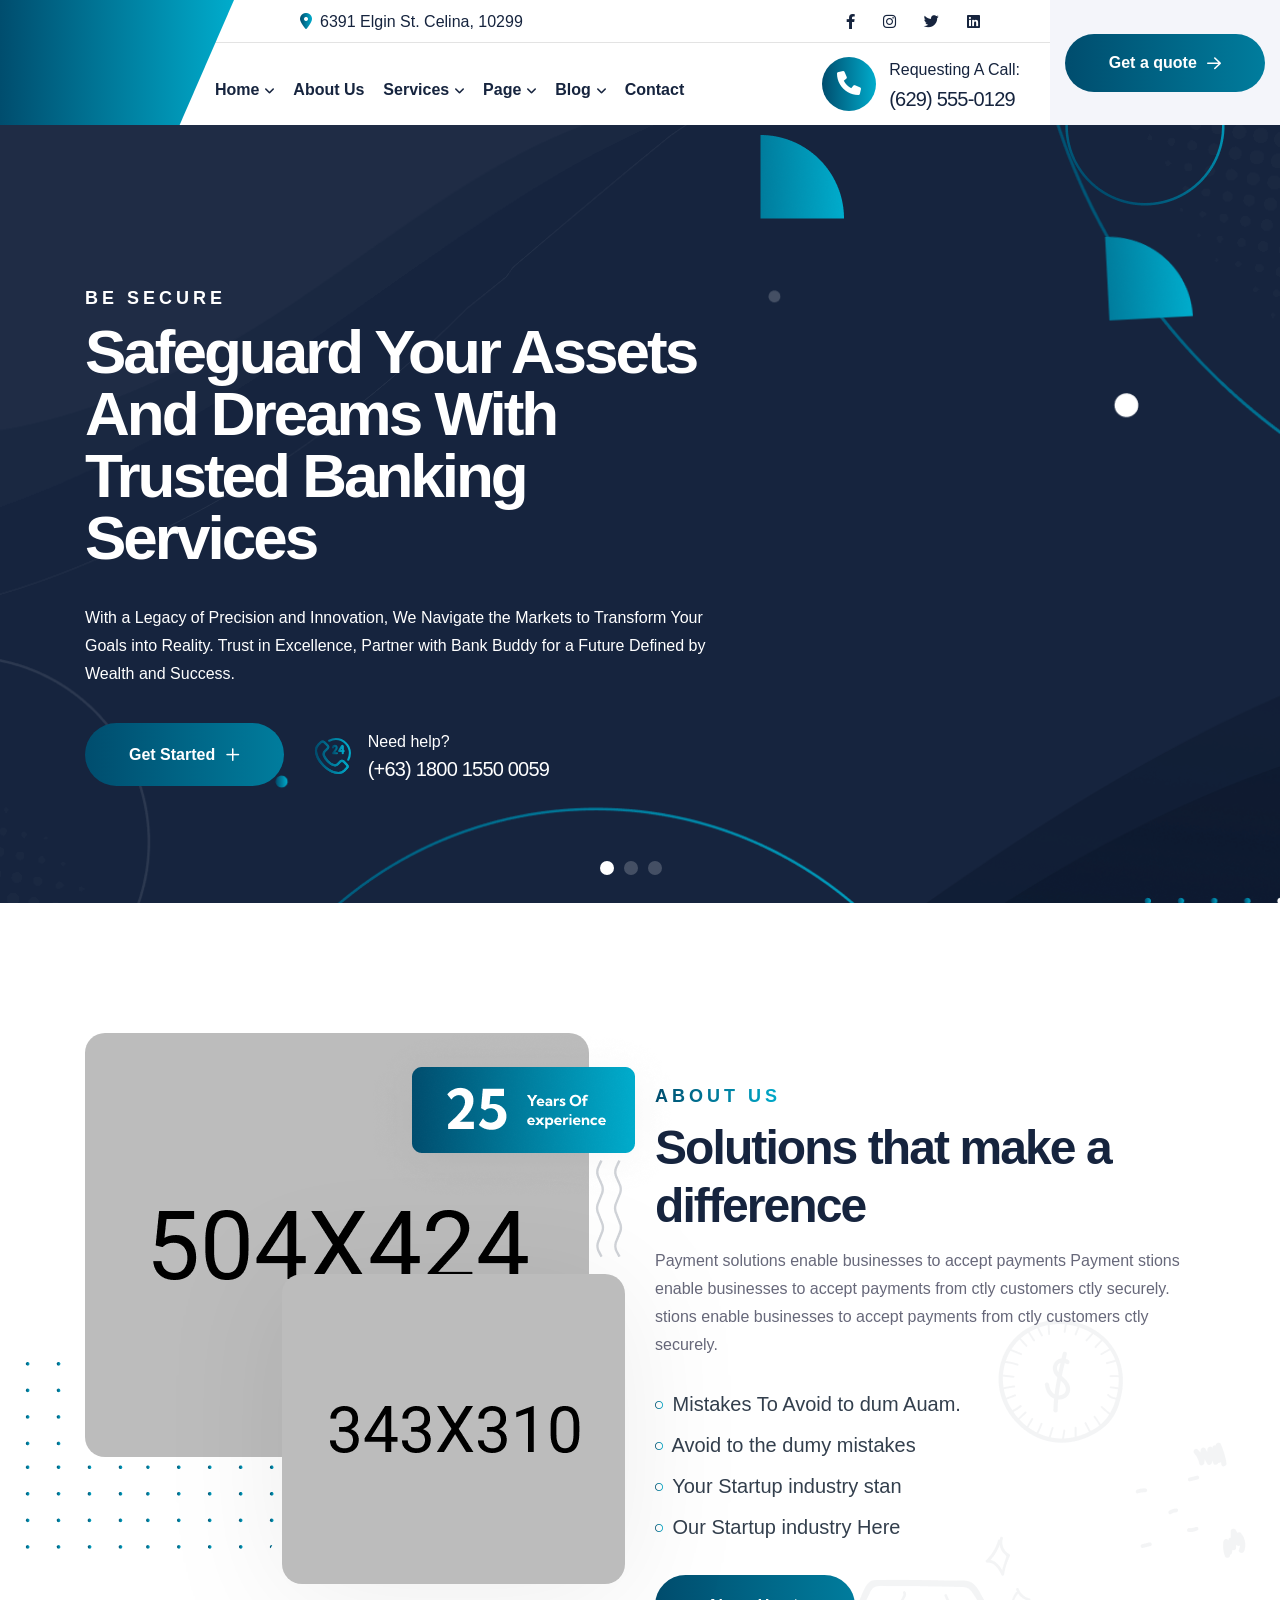
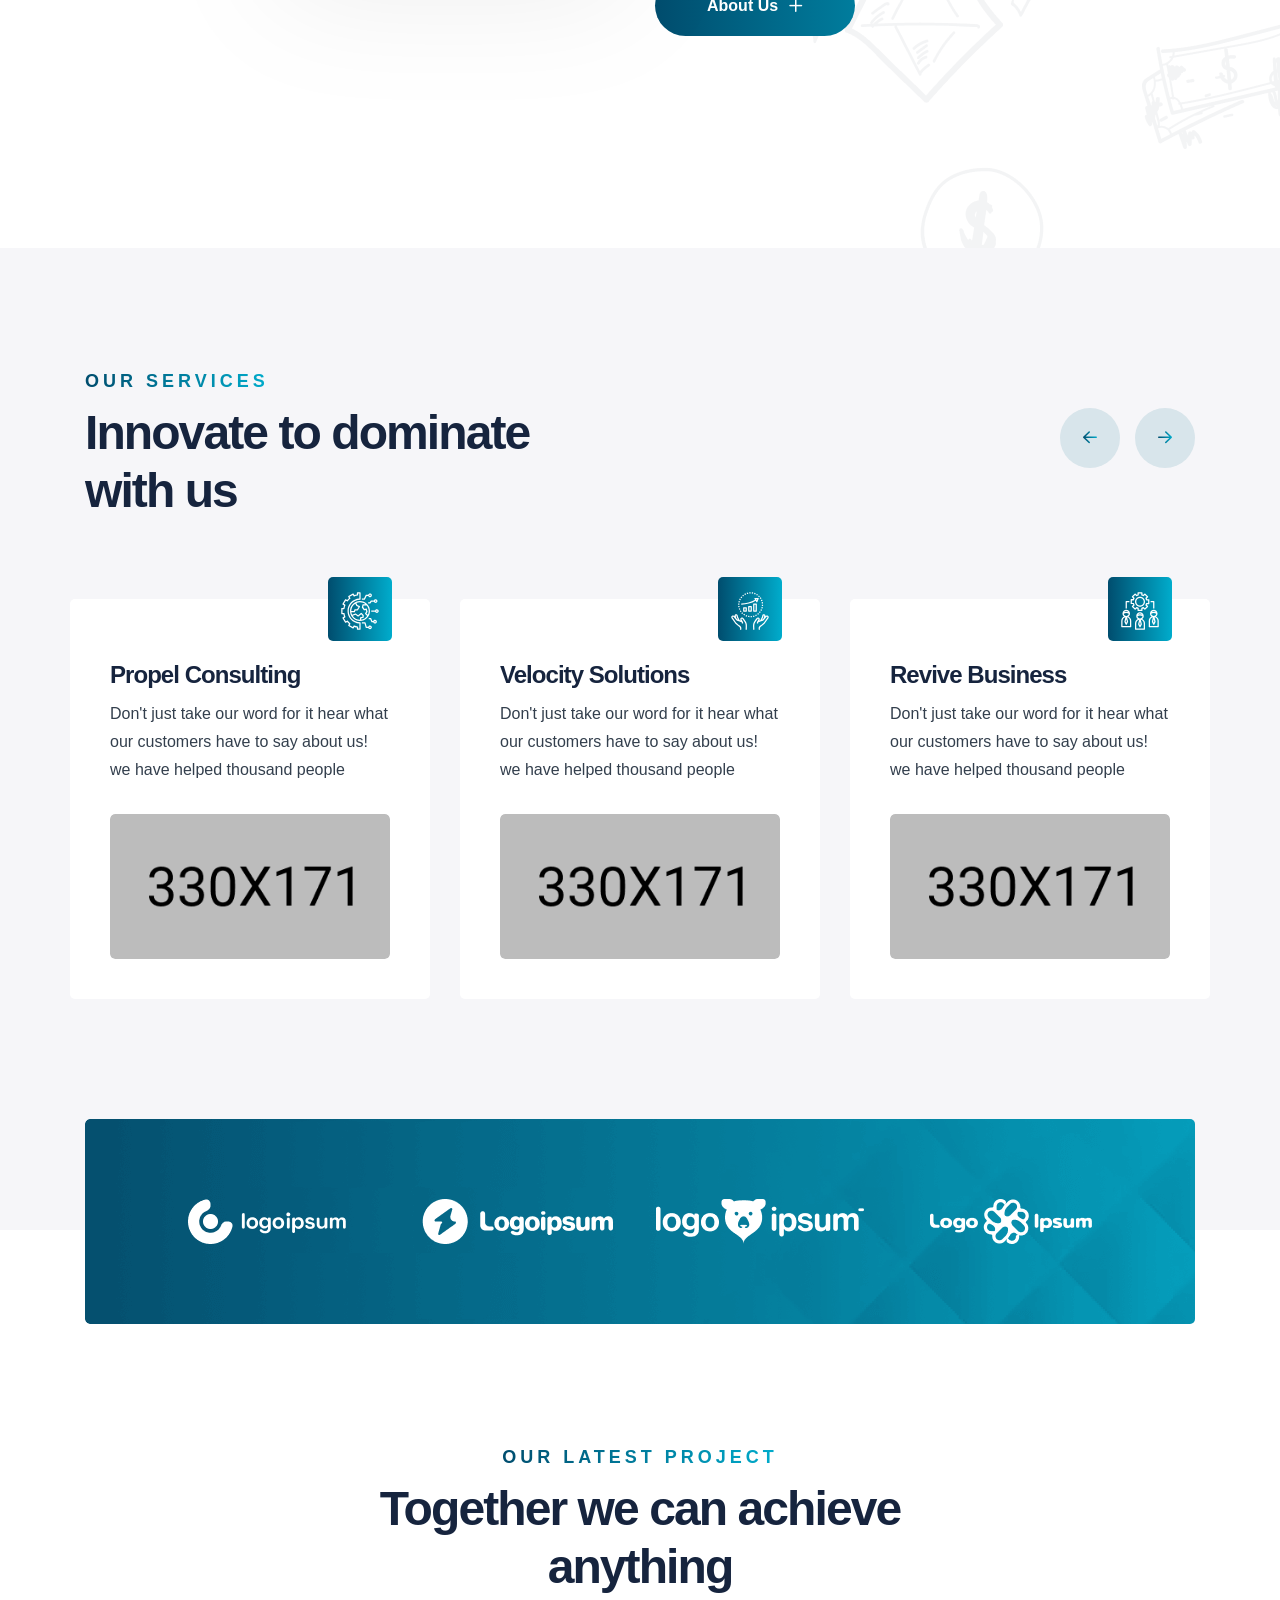
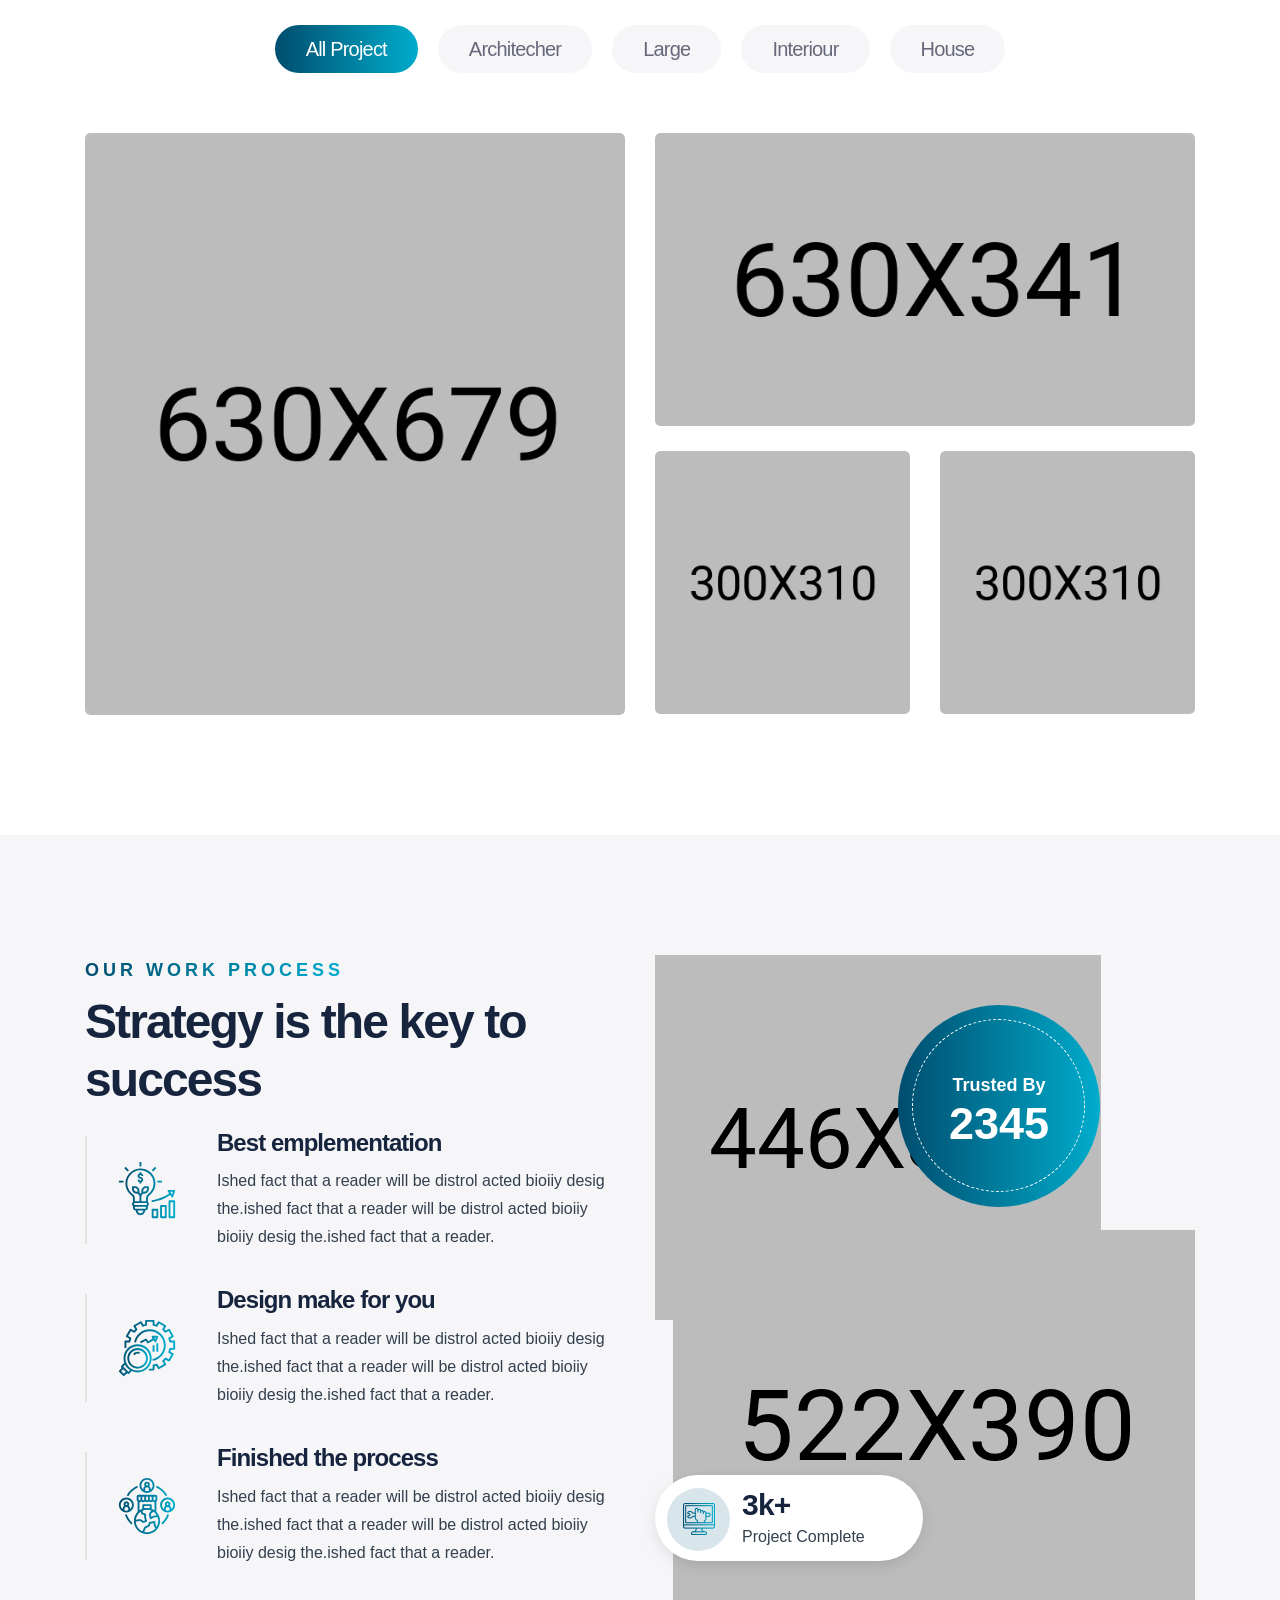
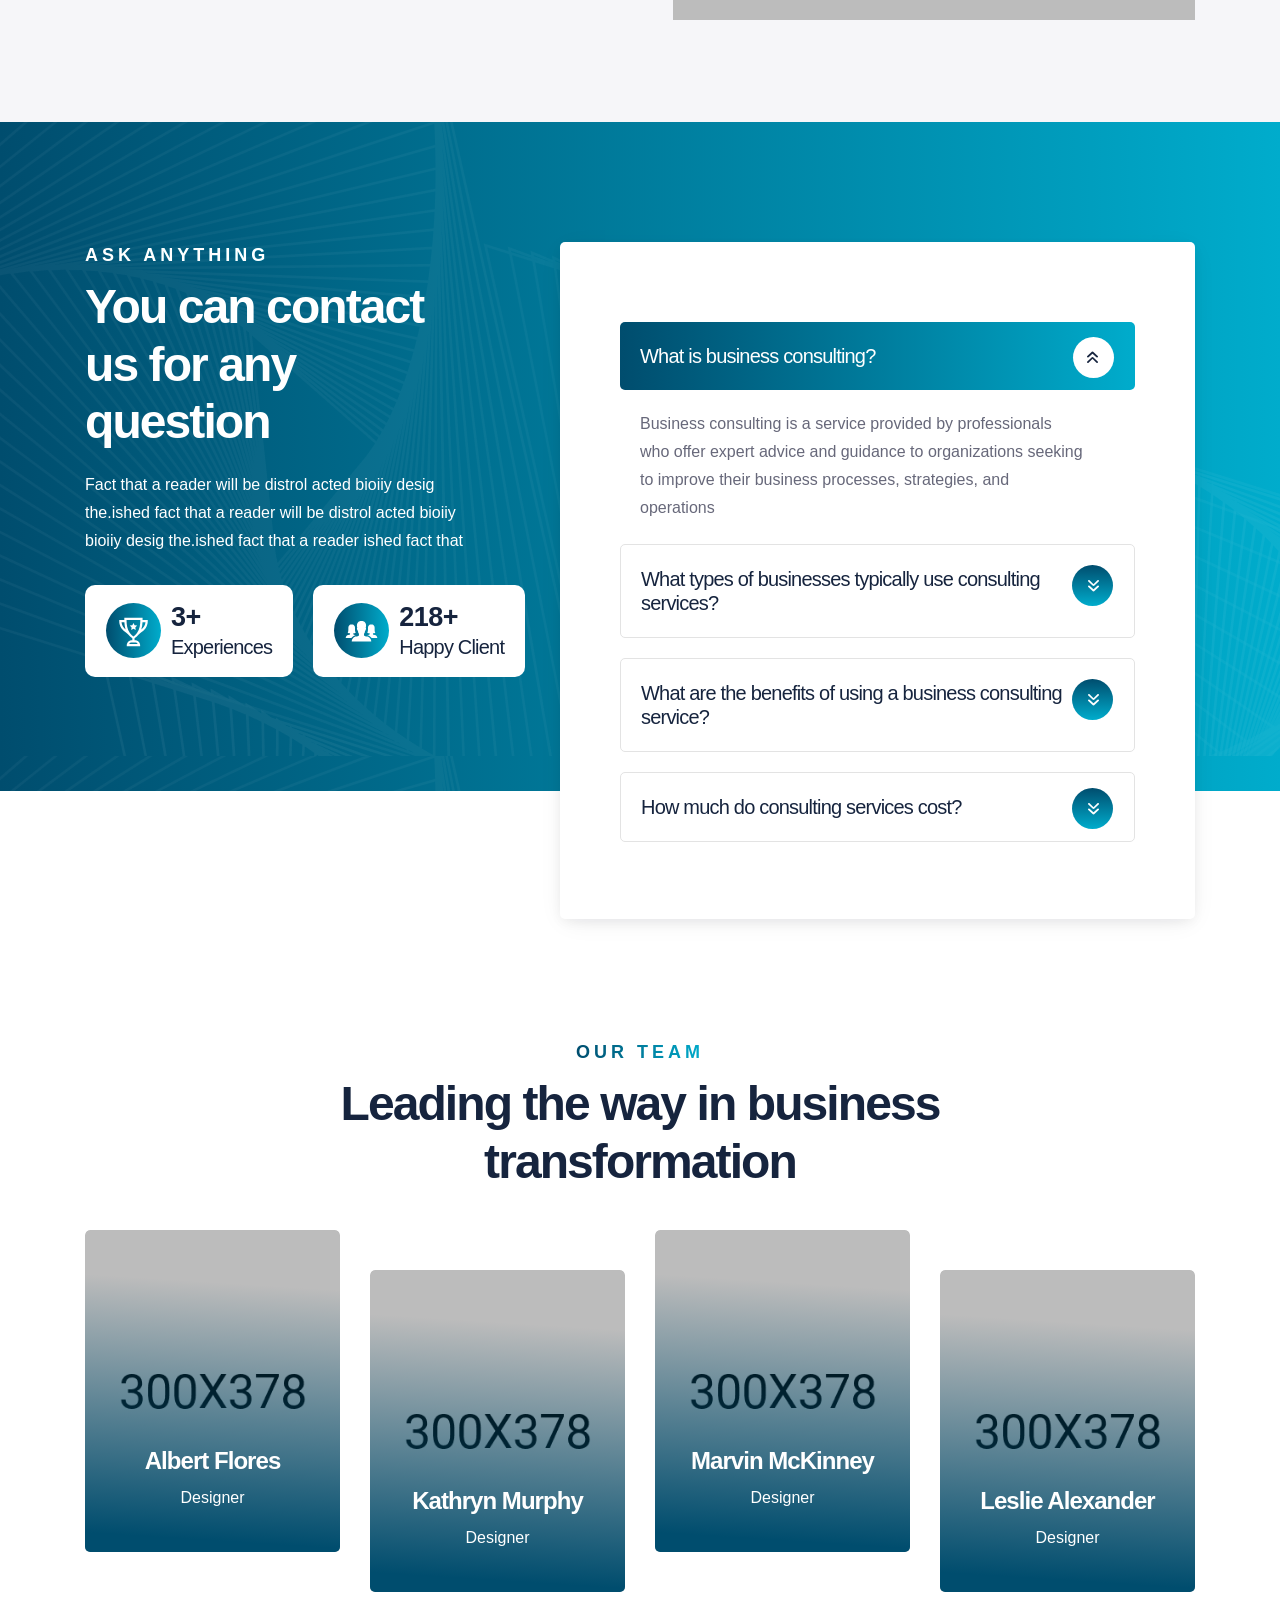
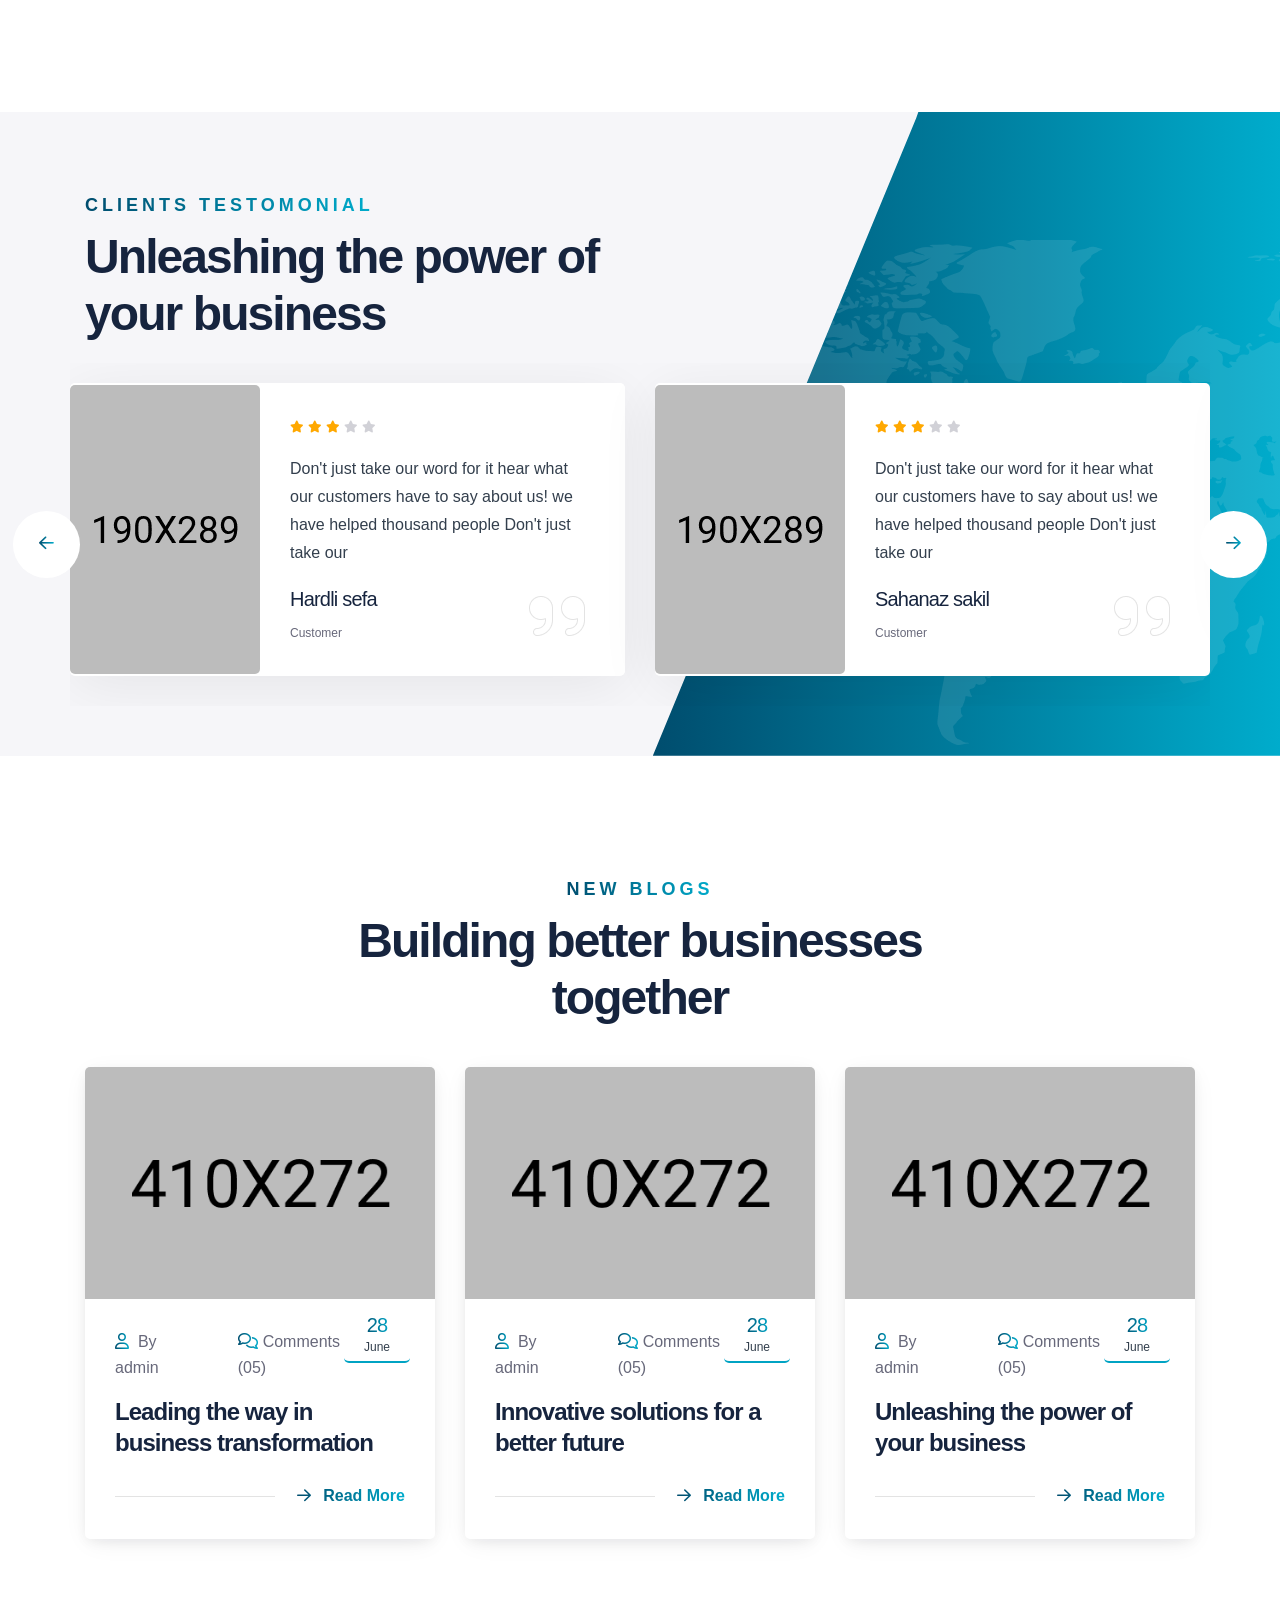
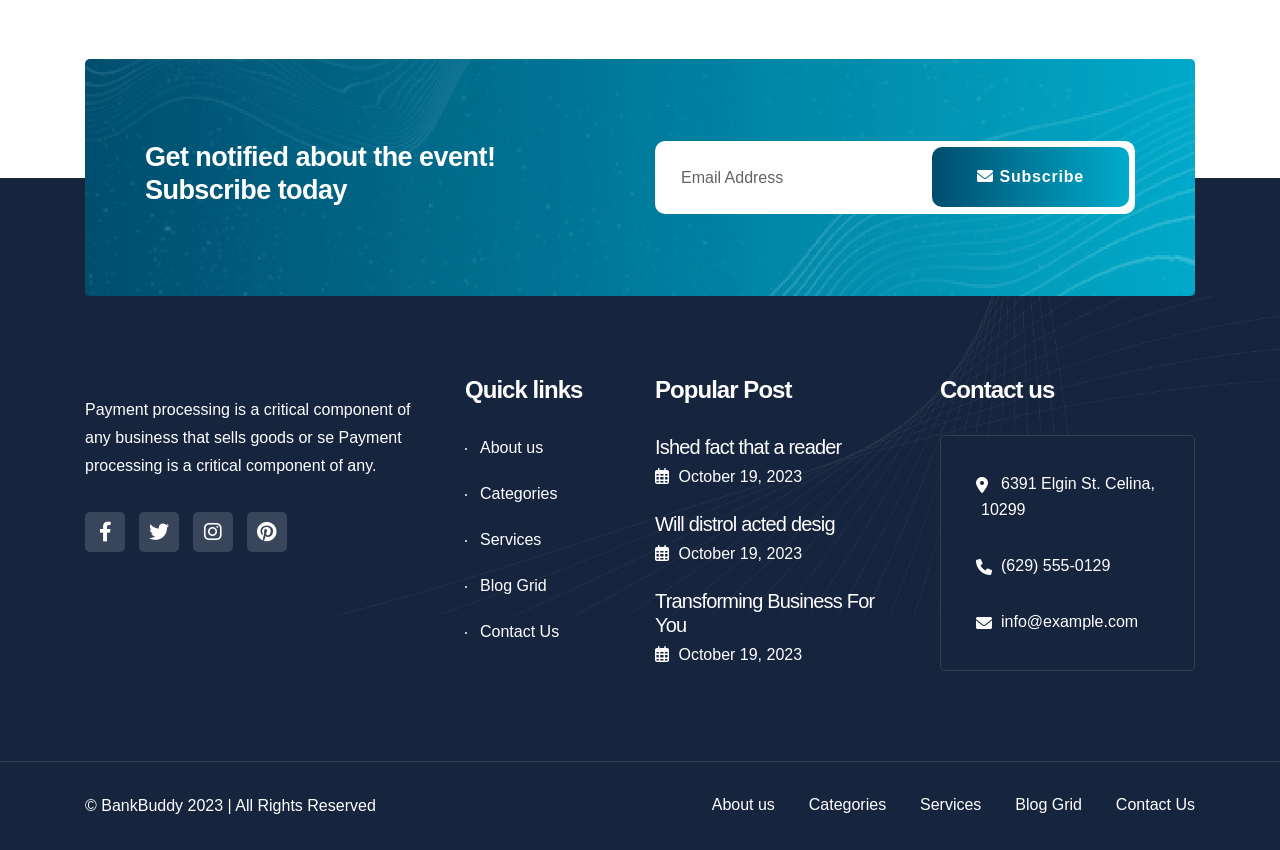
==== public/index.html @ aa57a73e "add share-location" ====
<!doctype html>
<html class="no-js" lang="zxx">

<head>
  <meta charset="utf-8">
  <meta http-equiv="x-ua-compatible" content="ie=edge">
  <title>WoW - Bank Buddy</title>
  <meta name="description" content="watson assistant">
  <meta name="viewport" content="width=device-width, initial-scale=1">
  <meta
  http-equiv="Content-Security-Policy"
  content="default-src 'self' *.watson.appdomain.cloud fonts.gstatic.com 'unsafe-inline';connect-src *.watson.appdomain.cloud" />

  <!-- Place favicon.ico in the root directory -->
  <link rel="shortcut icon" type="image/x-icon" href="assets/img/logo/favicon.png">

  <!-- CSS here -->
  <link rel="stylesheet" href="assets/css/bootstrap.css">
  <link rel="stylesheet" href="assets/css/animate.css">
  <link rel="stylesheet" href="assets/css/swiper-bundle.css">
  <link rel="stylesheet" href="assets/css/slick.css">
  <link rel="stylesheet" href="assets/css/magnific-popup.css">
  <link rel="stylesheet" href="assets/css/font-awesome-pro.css">
  <link rel="stylesheet" href="assets/css/flaticon.css">
  <link rel="stylesheet" href="assets/css/spacing.css">
  <link rel="stylesheet" href="assets/css/main.css">
</head>

<script>
  /**
   * This is the callback that is called once the browser has successfully received the user's location. This will
   * send a message to the assistant along with the location information stored in context.
   */
  function takeLocation(data, instance) {
    // Send a message to the assistant to indicate the user has shared their location and include as context variables
    // the actual location values.
    instance.send({
      input: {
        text: "Ok I've shared my location."
      },
      context: {
        "skills": {
          "actions skill": {
            "skill_variables": {
              "User_Latitude": data.coords.latitude,
              "User_Longitude": data.coords.longitude,
            },
          }
        }
      },
    });
  }

  /**
   * This is the callback that is called when the browser is unable to receive the user's location, including if the
   * user explicitly blocks the request. This will send a message to the assistant so it can respond with an
   * appropriate message.
   */
  function getLocationError(error, instance) {
    let text = "There was an error sharing my location.";
    // See https://developer.mozilla.org/en-US/docs/Web/API/GeolocationPositionError.
    if (error.code === GeolocationPositionError.PERMISSION_DENIED) {
      text = "I don't want to share my location at this time.";
    } else if (error.code === GeolocationPositionError.POSITION_UNAVAILABLE) {
      text = 'The browser encountered an error sharing my location.';
    }
    instance.send({ input: { text } });
  }

  /**
   * This function is called whenever web chat receives a response from the assistant. It will look to see if the
   * response includes a "user_defined" value that indicates if the assistant is asking the user to share their
   * location.
   */
  function receiveHandler(event, instance) {
    event.data.output?.generic?.forEach(item => {
      // If the response includes a "share_location" item, then ask the browser for the user's location.
      if (item.user_defined && item.user_defined.user_defined_type === 'share_location') {
        // See https://developer.mozilla.org/en-US/docs/Web/API/Geolocation/getCurrentPosition for more info.
        navigator.geolocation.getCurrentPosition(
          data => takeLocation(data, instance),
          error => getLocationError(error, instance)
        );
      }
    });
  }

  /**
   * This is the function that is called when the web chat code has been loaded and it is ready to be rendered.
   */
  function onLoad(instance) {
    // We will need to listen for the "receive" event so we can ask for the user's location when needed.
    instance.on({ type: 'receive', handler: receiveHandler });

    instance.render();
  }

  // This is the standard web chat configuration object. You can modify these values with the embed code for your
  // own assistant if you wish to try this example with your assistant. You can find the documentation for this at
  // https://web-chat.global.assistant.watson.cloud.ibm.com/docs.html?to=api-configuration#configurationobject.
  window.watsonAssistantChatOptions = {
    showRestartButton: true,
      integrationID: "376ef92e-04cc-450f-a044-15cf5f3de548", // The ID of this integration.
      region: "au-syd", // The region your integration is hosted in.
      serviceInstanceID: "72a56e5a-a6d3-4ca5-bddb-7ab1ea1d1183", // The ID of your service instance.
    onLoad: onLoad,
  };
  setTimeout(function(){const t=document.createElement('script');t.src="https://web-chat.global.assistant.watson.appdomain.cloud/versions/" + (window.watsonAssistantChatOptions.clientVersion || 'latest') + "/WatsonAssistantChatEntry.js";document.head.appendChild(t);});
</script>

  <!-- <script>
    window.watsonAssistantChatOptions = {
      showRestartButton: true,
      integrationID: "376ef92e-04cc-450f-a044-15cf5f3de548", // The ID of this integration.
      region: "au-syd", // The region your integration is hosted in.
      serviceInstanceID: "72a56e5a-a6d3-4ca5-bddb-7ab1ea1d1183", // The ID of your service instance.
      onLoad: function (instance) {
        instance.render();
      }
    };
    setTimeout(function () {
      const t = document.createElement('script');
      t.src = "https://web-chat.global.assistant.watson.appdomain.cloud/versions/" + (window
        .watsonAssistantChatOptions.clientVersion || 'latest') + "/WatsonAssistantChatEntry.js";
      document.head.appendChild(t);
    });
  </script> -->

  <!-- <script type="module" src="app.js"></script>
  <div id="hostElement"></div> -->

  <!-- search area start -->
  <div class="search-area">
    <div class="search-inner p-relative">
      <div class="container">
        <div class="row justify-content-center">
          <div class="col-lg-8">
            <div class="search-wrapper">
              <div class="search-close">
                <button class="search-close-btn">
                  <svg width="12" height="12" viewBox="0 0 12 12" fill="none" xmlns="http://www.w3.org/2000/svg">
                    <path d="M11 1L1 11" stroke="currentColor" stroke-width="1.5" stroke-linecap="round"
                      stroke-linejoin="round" />
                    <path d="M1 1L11 11" stroke="currentColor" stroke-width="1.5" stroke-linecap="round"
                      stroke-linejoin="round" />
                  </svg>
                </button>
              </div>
              <div class="search-content pt-35">
                <h3 class="heading text-center mb-30">Hi! How can we help You?</h3>
                <div class="d-flex justify-content-center px-5">
                  <div class="search w-100 p-relative">
                    <input type="text" class="search-input" placeholder="Search...">
                    <button class="search-icon">
                      <i class="fa fa-search"></i>
                    </button>
                  </div>
                </div>
              </div>
            </div>
          </div>
        </div>
      </div>
    </div>
  </div>
  <div class="search-overlay"></div>
  <!-- search area end -->

  <!-- offcanvas area start -->
  <div class="offcanvas__area">
    <div class="offcanvas__wrapper">
      <div class="offcanvas__close">
        <button class="offcanvas__close-btn offcanvas-close-btn">
          <svg width="12" height="12" viewBox="0 0 12 12" fill="none" xmlns="http://www.w3.org/2000/svg">
            <path d="M11 1L1 11" stroke="currentColor" stroke-width="1.5" stroke-linecap="round"
              stroke-linejoin="round" />
            <path d="M1 1L11 11" stroke="currentColor" stroke-width="1.5" stroke-linecap="round"
              stroke-linejoin="round" />
          </svg>
        </button>
      </div>
      <div class="offcanvas__content">
        <div class="offcanvas__top mb-50 d-flex justify-content-between align-items-center">
          <div class="offcanvas__logo logo">
            <a href="index.html">
              <!-- <img src="assets/img/logo/logo-black.png" alt="logo"> -->
            </a>
          </div>
        </div>

        <div class="tp-main-menu-mobile fix d-xl-none mb-40"></div>

        <div class="offcanvas__contact">
          <h4 class="offcanvas__title">Contacts</h4>
          <div class="offcanvas__contact-content d-flex">
            <div class="offcanvas__contact-content-icon">
              <i class="fa-sharp fa-solid fa-location-dot"></i>
            </div>
            <div class="offcanvas__contact-content-content">
              <a
                href="https://www.google.com/maps/search/86+Road+Broklyn+Street,+600+New+York,+USA/@40.6897806,-74.0278086,12z/data=!3m1!4b1">86
                Road Broklyn Street, 600 </a>
            </div>
          </div>
          <div class="offcanvas__contact-content d-flex">
            <div class="offcanvas__contact-content-icon">
              <i class="fa-solid fa-envelope"></i>
            </div>
            <div class="offcanvas__contact-content-content">
              <a href="mailto:needhelp@company.com"> Needhelp@company.com </a>
            </div>
          </div>
          <div class="offcanvas__contact-content d-flex">
            <div class="offcanvas__contact-content-icon">
              <i class="fa-solid fa-phone"></i>
            </div>
            <div class="offcanvas__contact-content-content">
              <a href="tel:01310-069824"> +92 666 888 0000</a>
            </div>
          </div>
        </div>
        <div class="offcanvas__social">
          <a class="icon facebook" href="#"><i class="fab fa-facebook-f"></i></a>
          <a class="icon twitter" href="#"><i class="fab fa-twitter"></i></a>
          <a class="icon youtube" href="#"><i class="fab fa-youtube"></i></a>
          <a class="icon linkedin" href="#"><i class="fab fa-linkedin"></i></a>
        </div>
      </div>
    </div>
  </div>
  <div class="body-overlay"></div>
  <!-- offcanvas area end -->


  <!-- header area start -->
  <header class="tp-header-area p-relative">
    <div class="tp-header-box p-relative">
      <div class="tp-header-logo p-relative">
        <span class="tp-header-logo-bg"></span>
        <a href="index.html">
          <!-- <img src="assets/img/logo/logo.png" alt=""> -->
        </a>
      </div>
      <div class="tp-header-wrapper-inner header__sticky p-relative">
        <div class="tp-header-top d-none d-xl-flex">
          <div class="tp-header-top-info">
            <a href="https://www.google.com/maps/search/6391+Elgin+St,+Wilmington,+DE,+USA/@39.7298967,-75.5645038,13z/data=!3m1!4b1"
              target="_blank"><span><i class="fa-sharp fa-solid fa-location-dot"></i></span>6391 Elgin St. Celina,
              10299</a>
          </div>
          <div class="tp-header-top-right d-flex justify-content-end align-items-center">
            <div class="header-social ">
              <a href="#"><i class="fa-brands fa-facebook-f"></i></a>
              <a href="#"><i class="fa-brands fa-instagram"></i></a>
              <a href="#"><i class="fa-brands fa-twitter"></i></a>
              <a href="#"><i class="fa-brands fa-linkedin"></i></a>
            </div>
          </div>
        </div>
        <div class="tp-header-main-menu d-flex align-items-center justify-content-between">
          <div class="tp-main-menu d-none d-xl-block">
            <nav class="tp-main-menu-content">
              <ul>
                <li class="has-dropdown">
                  <a href="index.html">Home</a>
                  <div class="tp-submenu submenu has-homemenu">
                    <div class="row gx-6 row-cols-1 row-cols-md-2 row-cols-xl-3">
                      <div class="col homemenu">
                        <div class="homemenu-thumb mb-15">
                          <img src="assets/img/menu/img-1.jpg" alt="">
                          <div class="homemenu-btn">
                            <a class="menu-btn show-1" href="index.html">Multi Page</a> <br>
                            <a class="menu-btn show-2" href="index1-one-page.html">One Page</a>
                          </div>
                        </div>
                        <div class="homemenu-content text-center">
                          <h4 class="homemenu-title">
                            <a href="index.html">Home 01</a>
                          </h4>
                        </div>
                      </div>
                      <div class="col homemenu">
                        <div class="homemenu-thumb mb-15">
                          <img src="assets/img/menu/img-2.jpg" alt="">
                          <div class="homemenu-btn">
                            <a class="menu-btn show-1" href="index-2.html">Multi Page</a> <br>
                            <a class="menu-btn show-2" href="index2-one-page.html">One Page</a>
                          </div>
                        </div>
                        <div class="homemenu-content text-center">
                          <h4 class="homemenu-title">
                            <a href="index-2.html">Home 02</a>
                          </h4>
                        </div>
                      </div>
                      <div class="col homemenu">
                        <div class="homemenu-thumb mb-15">
                          <img src="assets/img/menu/img-3.jpg" alt="">
                          <div class="homemenu-btn">
                            <a class="menu-btn show-1" href="index-3.html">Multi Page</a> <br>
                            <a class="menu-btn show-2" href="index3-one-page.html">One Page</a>
                          </div>
                        </div>
                        <div class="homemenu-content text-center">
                          <h4 class="homemenu-title">
                            <a href="index-3.html">Home 03</a>
                          </h4>
                        </div>
                      </div>
                    </div>
                  </div>
                </li>
                <li><a href="about.html">About Us</a></li>
                <li class="has-dropdown"><a href="service.html">Services</a>
                  <ul class="submenu">
                    <li><a href="service.html">Service</a></li>
                    <li><a href="service-details.html">Service Details</a></li>
                  </ul>
                </li>
                <li class="has-dropdown">
                  <a href="index.html">Page</a>
                  <ul class="submenu">
                    <li><a href="project.html">Project</a></li>
                    <li><a href="project-details.html">Project Details</a></li>
                    <li><a href="team.html">Team</a></li>
                    <li><a href="team-details.html">Team Details</a></li>
                    <li><a href="faq.html">Faq</a></li>
                  </ul>
                </li>
                <li class="has-dropdown"><a href="blog-classic.html">Blog</a>
                  <ul class="submenu">
                    <li><a href="blog-classic.html">Blog</a></li>
                    <li><a href="blog-details.html">Blog Details</a></li>
                  </ul>
                </li>
                <li><a href="contact.html">Contact</a></li>
              </ul>
            </nav>
          </div>
          <div class="tp-header-main-right d-flex align-items-center justify-content-xl-end">
            <div class="tp-header-contact d-xl-flex align-items-center d-none">
              <div class="tp-header-contact-search search-open-btn d-none d-xxl-block">
                <span><i class="fa-solid fa-magnifying-glass"></i></span>
              </div>
              <div class="tp-header-contact-inner d-flex align-items-center">
                <div class="tp-header-contact-icon">
                  <span><i class="fa-solid fa-phone"></i></span>
                </div>
                <div class="tp-header-contact-content">
                  <p>Requesting A Call:</p>
                  <span><a href="tel:555-0111">(629) 555-0129</a></span>
                </div>
              </div>
            </div>
            <div class="tp-header-sticky-hamburger d-xl-none offcanvas-open-btn">
              <button class="hamburger-btn">
                <span></span>
                <span></span>
                <span></span>
              </button>
            </div>
          </div>
        </div>
      </div>
      <div class="tp-header-btn">
        <a class="tp-btn d-none d-xl-block" href="contact.html">Get a quote <i
            class="fa-regular fa-arrow-right"></i></a>
        <div class="tp-header-main-right-hamburger-btn d-xl-none offcanvas-open-btn">
          <button class="hamburger-btn">
            <span></span>
            <span></span>
            <span></span>
          </button>
        </div>
      </div>
    </div>
  </header>
  <!-- header area end -->

  <!-- sticky header start -->
  <header id="header-sticky" class="tp-header-main-sticky p-relative">
    <div class="tp-header-space-2">
      <div class="container-fluid">
        <div class="row align-items-center">
          <div class="col-xl-3 col-6">
            <div class="tp-header-logo-2 p-relative">
              <a href="index.html">
                <!-- <img src="assets/img/logo/logo-black.png" alt=""> -->
              </a>
            </div>
          </div>
          <div class="col-lg-6 d-none d-xl-block">
            <div class="tp-main-menu home-2 d-none d-xl-block">
              <nav class="tp-main-menu-content">
                <ul>
                  <li class="has-dropdown">
                    <a href="index.html">Home</a>
                    <div class="tp-submenu submenu has-homemenu">
                      <div class="row gx-6 row-cols-1 row-cols-md-2 row-cols-xl-3">
                        <div class="col homemenu">
                          <div class="homemenu-thumb mb-15">
                            <img src="assets/img/menu/img-1.jpg" alt="">
                            <div class="homemenu-btn">
                              <a class="menu-btn show-1" href="index.html">Multi Page</a>
                              <a class="menu-btn show-2" href="index1-one-page.html">One Page</a>
                            </div>
                          </div>
                          <div class="homemenu-content text-center">
                            <h4 class="homemenu-title">
                              <a href="index.html">Home 01</a>
                            </h4>
                          </div>
                        </div>
                        <div class="col homemenu">
                          <div class="homemenu-thumb mb-15">
                            <img src="assets/img/menu/img-2.jpg" alt="">
                            <div class="homemenu-btn">
                              <a class="menu-btn show-1" href="index-2.html">Multi Page</a>
                              <a class="menu-btn show-2" href="index2-one-page.html">One Page</a>
                            </div>
                          </div>
                          <div class="homemenu-content text-center">
                            <h4 class="homemenu-title">
                              <a href="index-2.html">Home 02</a>
                            </h4>
                          </div>
                        </div>
                        <div class="col homemenu">
                          <div class="homemenu-thumb mb-15">
                            <img src="assets/img/menu/img-3.jpg" alt="">
                            <div class="homemenu-btn">
                              <a class="menu-btn show-1" href="index-3.html">Multi Page</a>
                              <a class="menu-btn show-2" href="index3-one-page.html">One Page</a>
                            </div>
                          </div>
                          <div class="homemenu-content text-center">
                            <h4 class="homemenu-title">
                              <a href="index-3.html">Home 03</a>
                            </h4>
                          </div>
                        </div>
                      </div>
                    </div>
                  </li>
                  <li><a href="about.html">About Us</a></li>
                  <li class="has-dropdown"><a href="service.html">Services</a>
                    <ul class="submenu">
                      <li><a href="service.html">Service</a></li>
                      <li><a href="service-details.html">Service Details</a></li>
                    </ul>
                  </li>
                  <li class="has-dropdown">
                    <a href="index.html">Page</a>
                    <ul class="submenu">
                      <li><a href="project.html">Project</a></li>
                      <li><a href="project-details.html">Project Details</a></li>
                      <li><a href="team.html">Team</a></li>
                      <li><a href="team-details.html">Team Details</a></li>
                      <li><a href="faq.html">Faq</a></li>
                    </ul>
                  </li>
                  <li class="has-dropdown"><a href="blog-classic.html">Blog</a>
                    <ul class="submenu">
                      <li><a href="blog-classic.html">Blog</a></li>
                      <li><a href="blog-details.html">Blog Details</a></li>
                    </ul>
                  </li>
                  <li><a href="contact.html">Contact</a></li>
                </ul>
              </nav>
            </div>
          </div>
          <div class="col-xl-3 col-6">
            <div class="tp-header-main-right-2 d-flex align-items-center justify-content-xl-end">
              <div class="tp-header-contact-2 d-flex align-items-center">
                <div class="tp-header-contact-search search-open-btn d-none d-xxl-block">
                  <span><i class="fa-solid fa-magnifying-glass"></i></span>
                </div>
                <div class="tp-header-contact-inner d-none d-xl-flex align-items-center">
                  <div class="tp-header-contact-icon">
                    <span><i class="fa-solid fa-phone"></i></span>
                  </div>
                  <div class="tp-header-contact-content">
                    <p>Requesting A Call:</p>
                    <span><a href="tel:555-0111">(629) 555-0129</a></span>
                  </div>
                </div>
              </div>
              <div class="tp-header-main-right-hamburger-btn d-xl-none offcanvas-open-btn text-end">
                <button class="hamburger-btn">
                  <span></span>
                  <span></span>
                  <span></span>
                </button>
              </div>
            </div>
          </div>
        </div>
      </div>
    </div>
  </header>
  <!-- sticky header end -->
  <main>

    <!-- hero area start -->
    <section class="tp-hero-area p-relative">
      <div class="tp-hero-wrapper-slider">
        <div class="tp-hero-active swiper-container">
          <div class="swiper-wrapper">
            <div class="swiper-slide pt-160 pb-115" data-bg-color="#16243E">
              <div class="tp-hero-bg" data-background="assets/img/hero/shape-bg.png"></div>
              <div class="container">
                <div class="row">
                  <div class="col-lg-7">
                    <div class="tp-hero-content p-relative">
                      <div class="tp-hero-title-wrapper">
                        <span class="tp-hero-subtitle">Be Secure</span>
                        <!-- <h2 class="tp-hero-title">Invest with confidence harvest the rewards</h2> -->
                        <h2 class="tp-hero-title">Safeguard Your Assets and Dreams with Trusted Banking Services</h2>
                        <p>With a Legacy of Precision and Innovation, We Navigate the Markets to Transform Your Goals
                          into Reality. <br>Trust in Excellence, Partner with Bank Buddy for a Future Defined by Wealth
                          and Success.</p>
                      </div>
                      <div class="tp-hero-button-wrapper d-flex flex-wrap align-items-center">
                        <div class="tp-hero-btn mr-30">
                          <a class="tp-btn" href="contact.html">Get Started <span><i
                                class="fa-regular fa-plus"></i></span></a>
                        </div>
                        <div class="tp-hero-call d-flex align-items-center">
                          <span>
                            <svg width="37" height="36" viewBox="0 0 37 36" fill="none"
                              xmlns="http://www.w3.org/2000/svg">
                              <path
                                d="M29.6887 13.0168H25.1079C25.1079 13.0168 27.5332 8.62052 27.9335 8.12946C28.3382 7.63298 28.7214 7.94264 28.758 8.38069C28.7945 8.81866 28.7397 15.1698 28.7397 15.1698M22.9387 15.2699C22.9387 15.2699 19.4019 15.3144 19.2343 15.2585C19.0667 15.2027 19.503 14.9077 21.8218 11.5945C22.2549 10.9757 22.4932 10.4537 22.5947 10.0163L22.6306 9.73512C22.6306 8.70778 21.7978 7.875 20.7705 7.875C19.8665 7.875 19.1132 8.51977 18.9453 9.37455"
                                stroke="url(#paint0_linear_3043_11)" stroke-width="2.10938" stroke-miterlimit="10"
                                stroke-linecap="round" stroke-linejoin="round" />
                              <path
                                d="M32.7861 26.6714L29.7163 23.6016C28.7645 22.6497 27.2212 22.6497 26.2694 23.6016L23.6842 26.1867C21.5426 28.3284 18.0577 27.4539 13.7745 23.1708C9.49123 18.8875 8.61683 15.4026 10.7585 13.2611L13.3436 10.6759C14.2954 9.72406 14.2954 8.18084 13.3436 7.22902L10.2737 4.15918C9.32192 3.20736 7.7787 3.20736 6.82688 4.15918L4.24177 6.74429C-0.279393 11.2655 2.32723 20.3406 9.46592 27.4793C16.6046 34.618 25.6798 37.2246 30.201 32.7035L32.7862 30.1183C33.7379 29.1665 33.7379 27.6233 32.7861 26.6714Z"
                                stroke="url(#paint1_linear_3043_11)" stroke-width="2.10938" stroke-miterlimit="10"
                                stroke-linecap="round" stroke-linejoin="round" />
                              <path
                                d="M34.2298 21.7512C35.2892 19.7749 35.8906 17.5164 35.8906 15.1172C35.8906 7.35068 29.5946 1.05469 21.8281 1.05469C19.4289 1.05469 17.1704 1.65614 15.1941 2.71554M32.7861 26.6715L29.7163 23.6017C28.7645 22.6498 27.2212 22.6498 26.2694 23.6017L23.6842 26.1868C21.5426 28.3285 18.0577 27.454 13.7745 23.1709C9.49123 18.8876 8.61683 15.4027 10.7585 13.2611L13.3436 10.676C14.2954 9.72415 14.2954 8.18093 13.3436 7.22911L10.2737 4.15927C9.32192 3.20745 7.7787 3.20745 6.82688 4.15927L4.24177 6.74437C-0.279393 11.2655 2.32723 20.3407 9.46592 27.4794C16.6046 34.6181 25.6798 37.2247 30.201 32.7035L32.7862 30.1184C33.7379 29.1665 33.7379 27.6234 32.7861 26.6715Z"
                                stroke="url(#paint2_linear_3043_11)" stroke-width="2.10938" stroke-miterlimit="10"
                                stroke-linecap="round" stroke-linejoin="round" />
                              <defs>
                                <linearGradient id="paint0_linear_3043_11" x1="18.9453" y1="11.5808" x2="29.6887"
                                  y2="11.5808" gradientUnits="userSpaceOnUse">
                                  <stop stop-color="#004D6E" />
                                  <stop offset="1" stop-color="#00ACCC" />
                                </linearGradient>
                                <linearGradient id="paint1_linear_3043_11" x1="2" y1="19.1953" x2="33.5" y2="19.1953"
                                  gradientUnits="userSpaceOnUse">
                                  <stop stop-color="#004D6E" />
                                  <stop offset="1" stop-color="#00ACCC" />
                                </linearGradient>
                                <linearGradient id="paint2_linear_3043_11" x1="2" y1="18" x2="35.8906" y2="18"
                                  gradientUnits="userSpaceOnUse">
                                  <stop stop-color="#004D6E" />
                                  <stop offset="1" stop-color="#00ACCC" />
                                </linearGradient>
                              </defs>
                            </svg>
                          </span>
                          <div class="tp-hero-call-inner">
                            <p>Need help?</p>
                            <span><a href="tel:+63180015500059">(+63) 1800 1550 0059</a></span>
                          </div>
                        </div>
                      </div>
                    </div>
                  </div>
                  <div class="col-lg-5">
                    <div class="tp-hero-thumb p-relative">
                      <div class="tp-hero-thumb-shape">
                        <img class="shape-1" src="assets/img/hero/shape-2.png" alt="">
                        <img class="shape-2" src="assets/img/hero/shape-1.png" alt="">
                        <img class="shape-3" src="assets/img/hero/shape-1.png" alt="">
                      </div>
                      <img src="assets/img/hero/img-1.jpg" alt="">
                    </div>
                  </div>
                </div>
              </div>
            </div>
            <div class="swiper-slide pt-160 pb-115" data-bg-color="#16243E">
              <div class="tp-hero-bg" data-background="assets/img/hero/shape-bg.png"></div>
              <div class="container">
                <div class="row">
                  <div class="col-lg-7">
                    <div class="tp-hero-content p-relative">
                      <div class="tp-hero-title-wrapper">
                        <span class="tp-hero-subtitle">Be Prosperous</span>
                        <h2 class="tp-hero-title">Unlock Financial Opportunities with Seamless Banking Solutions</h2>
                        <p>With a Legacy of Precision and Innovation, We Navigate the Markets to Transform Your Goals
                          into Reality. <br>Trust in Excellence, Partner with Bank Buddy for a Future Defined by Wealth
                          and Success.</p>
                      </div>
                      <div class="tp-hero-button-wrapper d-flex flex-wrap align-items-center">
                        <div class="tp-hero-btn mr-30">
                          <a class="tp-btn" href="contact.html">Get Started <span><i
                                class="fa-regular fa-plus"></i></span></a>
                        </div>
                        <div class="tp-hero-call d-flex align-items-center">
                          <span>
                            <svg width="37" height="36" viewBox="0 0 37 36" fill="none"
                              xmlns="http://www.w3.org/2000/svg">
                              <path
                                d="M29.6887 13.0168H25.1079C25.1079 13.0168 27.5332 8.62052 27.9335 8.12946C28.3382 7.63298 28.7214 7.94264 28.758 8.38069C28.7945 8.81866 28.7397 15.1698 28.7397 15.1698M22.9387 15.2699C22.9387 15.2699 19.4019 15.3144 19.2343 15.2585C19.0667 15.2027 19.503 14.9077 21.8218 11.5945C22.2549 10.9757 22.4932 10.4537 22.5947 10.0163L22.6306 9.73512C22.6306 8.70778 21.7978 7.875 20.7705 7.875C19.8665 7.875 19.1132 8.51977 18.9453 9.37455"
                                stroke="url(#paint0_linear_3043_11)" stroke-width="2.10938" stroke-miterlimit="10"
                                stroke-linecap="round" stroke-linejoin="round" />
                              <path
                                d="M32.7861 26.6714L29.7163 23.6016C28.7645 22.6497 27.2212 22.6497 26.2694 23.6016L23.6842 26.1867C21.5426 28.3284 18.0577 27.4539 13.7745 23.1708C9.49123 18.8875 8.61683 15.4026 10.7585 13.2611L13.3436 10.6759C14.2954 9.72406 14.2954 8.18084 13.3436 7.22902L10.2737 4.15918C9.32192 3.20736 7.7787 3.20736 6.82688 4.15918L4.24177 6.74429C-0.279393 11.2655 2.32723 20.3406 9.46592 27.4793C16.6046 34.618 25.6798 37.2246 30.201 32.7035L32.7862 30.1183C33.7379 29.1665 33.7379 27.6233 32.7861 26.6714Z"
                                stroke="url(#paint1_linear_3043_11)" stroke-width="2.10938" stroke-miterlimit="10"
                                stroke-linecap="round" stroke-linejoin="round" />
                              <path
                                d="M34.2298 21.7512C35.2892 19.7749 35.8906 17.5164 35.8906 15.1172C35.8906 7.35068 29.5946 1.05469 21.8281 1.05469C19.4289 1.05469 17.1704 1.65614 15.1941 2.71554M32.7861 26.6715L29.7163 23.6017C28.7645 22.6498 27.2212 22.6498 26.2694 23.6017L23.6842 26.1868C21.5426 28.3285 18.0577 27.454 13.7745 23.1709C9.49123 18.8876 8.61683 15.4027 10.7585 13.2611L13.3436 10.676C14.2954 9.72415 14.2954 8.18093 13.3436 7.22911L10.2737 4.15927C9.32192 3.20745 7.7787 3.20745 6.82688 4.15927L4.24177 6.74437C-0.279393 11.2655 2.32723 20.3407 9.46592 27.4794C16.6046 34.6181 25.6798 37.2247 30.201 32.7035L32.7862 30.1184C33.7379 29.1665 33.7379 27.6234 32.7861 26.6715Z"
                                stroke="url(#paint2_linear_3043_11)" stroke-width="2.10938" stroke-miterlimit="10"
                                stroke-linecap="round" stroke-linejoin="round" />
                              <defs>
                                <linearGradient id="paint0_linear_3043_11" x1="18.9453" y1="11.5808" x2="29.6887"
                                  y2="11.5808" gradientUnits="userSpaceOnUse">
                                  <stop stop-color="#004D6E" />
                                  <stop offset="1" stop-color="#00ACCC" />
                                </linearGradient>
                                <linearGradient id="paint1_linear_3043_11" x1="2" y1="19.1953" x2="33.5" y2="19.1953"
                                  gradientUnits="userSpaceOnUse">
                                  <stop stop-color="#004D6E" />
                                  <stop offset="1" stop-color="#00ACCC" />
                                </linearGradient>
                                <linearGradient id="paint2_linear_3043_11" x1="2" y1="18" x2="35.8906" y2="18"
                                  gradientUnits="userSpaceOnUse">
                                  <stop stop-color="#004D6E" />
                                  <stop offset="1" stop-color="#00ACCC" />
                                </linearGradient>
                              </defs>
                            </svg>
                          </span>
                          <div class="tp-hero-call-inner">
                            <p>Need help?</p>
                            <span><a href="tel:+63180015500059">(+63) 1800 1550 0059</a></span>
                          </div>
                        </div>
                      </div>
                    </div>
                  </div>
                  <div class="col-lg-5">
                    <div class="tp-hero-thumb p-relative">
                      <div class="tp-hero-thumb-shape">
                        <img class="shape-1" src="assets/img/hero/shape-2.png" alt="">
                        <img class="shape-2" src="assets/img/hero/shape-1.png" alt="">
                        <img class="shape-3" src="assets/img/hero/shape-1.png" alt="">
                      </div>
                      <img src="assets/img/hero/img-2.jpg" alt="">
                    </div>
                  </div>
                </div>
              </div>
            </div>
            <div class="swiper-slide pt-160 pb-115" data-bg-color="#16243E">
              <div class="tp-hero-bg" data-background="assets/img/hero/shape-bg.png"></div>
              <div class="container">
                <div class="row">
                  <div class="col-lg-7">
                    <div class="tp-hero-content p-relative">
                      <div class="tp-hero-title-wrapper">
                        <span class="tp-hero-subtitle">Be In Control</span>
                        <h2 class="tp-hero-title">Forge Your Financial Future with Hassle-Free Banking</h2>
                        <p>With a Legacy of Precision and Innovation, We Navigate the Markets to Transform Your Goals
                          into Reality. <br>Trust in Excellence, Partner with Bank Buddy for a Future Defined by Wealth
                          and Success.</p>
                      </div>
                      <div class="tp-hero-button-wrapper d-flex flex-wrap align-items-center">
                        <div class="tp-hero-btn mr-30">
                          <a class="tp-btn" href="contact.html">Get Started <span><i
                                class="fa-regular fa-plus"></i></span></a>
                        </div>
                        <div class="tp-hero-call d-flex align-items-center">
                          <span>
                            <svg width="37" height="36" viewBox="0 0 37 36" fill="none"
                              xmlns="http://www.w3.org/2000/svg">
                              <path
                                d="M29.6887 13.0168H25.1079C25.1079 13.0168 27.5332 8.62052 27.9335 8.12946C28.3382 7.63298 28.7214 7.94264 28.758 8.38069C28.7945 8.81866 28.7397 15.1698 28.7397 15.1698M22.9387 15.2699C22.9387 15.2699 19.4019 15.3144 19.2343 15.2585C19.0667 15.2027 19.503 14.9077 21.8218 11.5945C22.2549 10.9757 22.4932 10.4537 22.5947 10.0163L22.6306 9.73512C22.6306 8.70778 21.7978 7.875 20.7705 7.875C19.8665 7.875 19.1132 8.51977 18.9453 9.37455"
                                stroke="url(#paint0_linear_3043_11)" stroke-width="2.10938" stroke-miterlimit="10"
                                stroke-linecap="round" stroke-linejoin="round" />
                              <path
                                d="M32.7861 26.6714L29.7163 23.6016C28.7645 22.6497 27.2212 22.6497 26.2694 23.6016L23.6842 26.1867C21.5426 28.3284 18.0577 27.4539 13.7745 23.1708C9.49123 18.8875 8.61683 15.4026 10.7585 13.2611L13.3436 10.6759C14.2954 9.72406 14.2954 8.18084 13.3436 7.22902L10.2737 4.15918C9.32192 3.20736 7.7787 3.20736 6.82688 4.15918L4.24177 6.74429C-0.279393 11.2655 2.32723 20.3406 9.46592 27.4793C16.6046 34.618 25.6798 37.2246 30.201 32.7035L32.7862 30.1183C33.7379 29.1665 33.7379 27.6233 32.7861 26.6714Z"
                                stroke="url(#paint1_linear_3043_11)" stroke-width="2.10938" stroke-miterlimit="10"
                                stroke-linecap="round" stroke-linejoin="round" />
                              <path
                                d="M34.2298 21.7512C35.2892 19.7749 35.8906 17.5164 35.8906 15.1172C35.8906 7.35068 29.5946 1.05469 21.8281 1.05469C19.4289 1.05469 17.1704 1.65614 15.1941 2.71554M32.7861 26.6715L29.7163 23.6017C28.7645 22.6498 27.2212 22.6498 26.2694 23.6017L23.6842 26.1868C21.5426 28.3285 18.0577 27.454 13.7745 23.1709C9.49123 18.8876 8.61683 15.4027 10.7585 13.2611L13.3436 10.676C14.2954 9.72415 14.2954 8.18093 13.3436 7.22911L10.2737 4.15927C9.32192 3.20745 7.7787 3.20745 6.82688 4.15927L4.24177 6.74437C-0.279393 11.2655 2.32723 20.3407 9.46592 27.4794C16.6046 34.6181 25.6798 37.2247 30.201 32.7035L32.7862 30.1184C33.7379 29.1665 33.7379 27.6234 32.7861 26.6715Z"
                                stroke="url(#paint2_linear_3043_11)" stroke-width="2.10938" stroke-miterlimit="10"
                                stroke-linecap="round" stroke-linejoin="round" />
                              <defs>
                                <linearGradient id="paint0_linear_3043_11" x1="18.9453" y1="11.5808" x2="29.6887"
                                  y2="11.5808" gradientUnits="userSpaceOnUse">
                                  <stop stop-color="#004D6E" />
                                  <stop offset="1" stop-color="#00ACCC" />
                                </linearGradient>
                                <linearGradient id="paint1_linear_3043_11" x1="2" y1="19.1953" x2="33.5" y2="19.1953"
                                  gradientUnits="userSpaceOnUse">
                                  <stop stop-color="#004D6E" />
                                  <stop offset="1" stop-color="#00ACCC" />
                                </linearGradient>
                                <linearGradient id="paint2_linear_3043_11" x1="2" y1="18" x2="35.8906" y2="18"
                                  gradientUnits="userSpaceOnUse">
                                  <stop stop-color="#004D6E" />
                                  <stop offset="1" stop-color="#00ACCC" />
                                </linearGradient>
                              </defs>
                            </svg>
                          </span>
                          <div class="tp-hero-call-inner">
                            <p>Need help?</p>
                            <span><a href="tel:+63180015500059">(+63) 1800 1550 0059</a></span>
                          </div>
                        </div>
                      </div>
                    </div>
                  </div>
                  <div class="col-lg-5">
                    <div class="tp-hero-thumb p-relative">
                      <div class="tp-hero-thumb-shape">
                        <img class="shape-1" src="assets/img/hero/shape-2.png" alt="">
                        <img class="shape-2" src="assets/img/hero/shape-1.png" alt="">
                        <img class="shape-3" src="assets/img/hero/shape-1.png" alt="">
                      </div>
                      <img src="assets/img/hero/img-3.jpg" alt="">
                    </div>
                  </div>
                </div>
              </div>
            </div>
          </div>
        </div>
        <div class="tp-hero-nav">
          <button type="button" class="hero-button-prev-1"><i class="fa-regular fa-arrow-left"></i>
          </button>
          <button type="button" class="hero-button-next-1"><i class="fa-regular fa-arrow-right"></i>
          </button>
        </div>
        <div class="tp-hero-pagination"></div>
      </div>
    </section>
    <!-- hero area end -->


    <!-- about area start -->
    <section class="tp-about-area p-relative pt-130 pb-210">
      <div class="tp-about-shape">
        <img src="assets/img/about/shape-3.png" alt="">
      </div>
      <div class="container">
        <div class="row">
          <div class="col-lg-6">
            <div class="tp-about-thumb-wrapper p-relative wow fadeInLeft" data-wow-duration="1s" data-wow-delay=".3s">
              <div class="main">
                <img src="assets/img/about/img-1.jpg" alt="">
              </div>
              <img class="shape-1" src="assets/img/about/img-2.jpg" alt="">
              <img class="shape-2" src="assets/img/about/shape-1.png" alt="">
              <img class="shape-3" src="assets/img/about/shape-2.png" alt="">
              <img class="shape-4" src="assets/img/about/shape-4.png" alt="">
            </div>
          </div>
          <div class="col-lg-6">
            <div class="tp-about-wrapper">
              <div class="tp-about-title-wrapper">
                <span class="tp-section-title-pre">ABOUT US</span>
                <h3 class="tp-section-title">Solutions that make a difference</h3>
              </div>
              <p>Payment solutions enable businesses to accept payments Payment stions enable businesses to accept
                payments from ctly customers ctly securely. stions enable businesses to accept payments from ctly
                customers ctly securely.</p>
              <div class="tp-about-wrapper-list">
                <ul>
                  <li><span><i class="fa-regular fa-circle"></i></span> Mistakes To Avoid to dum Auam.</li>
                  <li><span><i class="fa-regular fa-circle"></i></span> Avoid to the dumy mistakes</li>
                  <li><span><i class="fa-regular fa-circle"></i></span> Your Startup industry stan</li>
                  <li><span><i class="fa-regular fa-circle"></i></span> Our Startup industry Here</li>
                </ul>
              </div>
              <div class="tp-about-btn">
                <a class="tp-btn" href="about.html">About Us <span><i class="fa-regular fa-plus"></i></span></a>
              </div>
            </div>
          </div>
        </div>
      </div>
    </section>
    <!-- about area end -->


    <!-- service area start -->
    <section class="tp-service-area pt-120 pb-90" data-bg-color="#F6F6F9">
      <div class="container">
        <div class="row">
          <div class="col-lg-6 col-md-8">
            <div class="tp-service-title-wrapper mb-40">
              <span class="tp-section-title-pre">Our services</span>
              <h3 class="tp-section-title">Innovate to dominate <br> with us</h3>
            </div>
          </div>
          <div class="col-lg-6 col-md-4">
            <div class="tp-service-nav text-end">
              <button type="button" class="service-button-prev-1"><i class="fa-regular fa-arrow-left"></i>
              </button>
              <button type="button" class="service-button-next-1"><i class="fa-regular fa-arrow-right"></i>
              </button>
            </div>
          </div>

          <div class="tp-service-active swiper-container wow fadeInUp" data-wow-duration="1s" data-wow-delay=".3s">
            <div class="swiper-wrapper mb-30 mt-40">
              <div class="swiper-slide">
                <div class="tp-service-item-wrapper p-relative">
                  <div class="tp-service-item-icon">
                    <span>
                      <svg width="40" height="40" viewBox="0 0 40 40" fill="none" xmlns="http://www.w3.org/2000/svg">
                        <path
                          d="M10 20C10 25.5137 14.4863 30 20 30C25.5138 30 30 25.5137 30 20C30 14.4862 25.5138 10 20 10C14.4863 10 10 14.4862 10 20ZM15.3031 12.6294L16.3156 14.6544C16.3762 14.775 16.4744 14.8737 16.595 14.9337L18.4913 15.8819L17.1462 18.125H15C14.8688 18.125 14.7409 18.1662 14.6344 18.243C14.5279 18.3197 14.4483 18.428 14.4069 18.5525L13.9244 20H11.25C11.25 16.9044 12.8706 14.185 15.3031 12.6294ZM20 26.875V28.75C16.9338 28.75 14.2356 27.1619 12.6731 24.7681L15.5125 23.8219L17.75 25.5C17.9781 25.6706 18.2931 25.6662 18.5156 25.4881L21.2037 23.3375L22.5 24.6337V25.7619L20.4731 26.2687C20.338 26.3026 20.218 26.3807 20.1323 26.4905C20.0466 26.6003 20 26.7357 20 26.875ZM28.75 20C28.75 21.3787 28.4206 22.6794 27.85 23.8412L26.4294 22.4206L27.395 20.9719C27.4433 20.8995 27.476 20.8177 27.4909 20.7319C27.5057 20.6461 27.5024 20.5582 27.4813 20.4737L26.8563 17.9737C26.8354 17.8902 26.7974 17.8118 26.7448 17.7436C26.6922 17.6754 26.626 17.6188 26.5505 17.5773C26.475 17.5359 26.3917 17.5105 26.3059 17.5028C26.2201 17.4951 26.1336 17.5052 26.0519 17.5325L24.6044 18.015L23.1781 16.1137L23.6131 14.375H26.6931C28.0223 15.9478 28.751 17.9408 28.75 20ZM23.125 13.125C22.9857 13.125 22.8503 13.1716 22.7405 13.2573C22.6307 13.343 22.5526 13.463 22.5187 13.5981L21.8937 16.0981C21.8481 16.2806 21.8875 16.4744 22 16.625L23.875 19.125C23.9537 19.2299 24.0634 19.3075 24.1885 19.3466C24.3137 19.3858 24.4481 19.3846 24.5725 19.3431L25.8075 18.9312L26.2013 20.5081L25.105 22.1531C25.0248 22.2734 24.9888 22.4177 25.003 22.5615C25.0173 22.7053 25.0809 22.8397 25.1831 22.9419L27.2006 24.9594C26.5162 25.951 25.6344 26.7906 24.6105 27.4257C23.5865 28.0607 22.4425 28.4775 21.25 28.65V27.3625L23.2769 26.8556C23.4121 26.8221 23.5322 26.7442 23.6179 26.6344C23.7037 26.5247 23.7502 26.3893 23.75 26.25V24.375C23.7501 24.2929 23.7339 24.2116 23.7025 24.1358C23.6711 24.06 23.625 23.9911 23.5669 23.9331L21.6919 22.0581C21.5832 21.9492 21.4381 21.8842 21.2845 21.8757C21.1308 21.8671 20.9795 21.9156 20.8594 22.0119L18.1125 24.2094L16 22.625C15.9191 22.5643 15.8247 22.5241 15.7249 22.5078C15.6251 22.4916 15.5228 22.4999 15.4269 22.5319L12.06 23.6544C11.7081 22.8915 11.4687 22.0816 11.3494 21.25H14.375C14.5062 21.25 14.6341 21.2088 14.7406 21.132C14.8471 21.0553 14.9267 20.947 14.9681 20.8225L15.4506 19.375H17.5C17.6079 19.375 17.7139 19.3471 17.8078 19.294C17.9016 19.2409 17.9801 19.1644 18.0356 19.0719L19.9106 15.9469C19.9552 15.8731 19.984 15.7909 19.9952 15.7054C20.0065 15.62 19.9998 15.5331 19.9757 15.4503C19.9516 15.3676 19.9106 15.2907 19.8553 15.2246C19.8 15.1585 19.7316 15.1046 19.6544 15.0662L17.3406 13.9094L16.4025 12.0325C17.532 11.5176 18.7587 11.2508 20 11.25C22.0356 11.25 23.9069 11.955 25.395 13.125H23.125ZM36.875 18.125C36.4885 18.1262 36.1119 18.247 35.7967 18.4708C35.4816 18.6946 35.2435 19.0105 35.115 19.375H31.25V20.625H35.115C35.2435 20.9895 35.4816 21.3053 35.7967 21.5291C36.1119 21.7529 36.4885 21.8738 36.875 21.875C37.9088 21.875 38.75 21.0337 38.75 20C38.75 18.9662 37.9088 18.125 36.875 18.125ZM36.875 20.625C36.5306 20.625 36.25 20.3444 36.25 20C36.25 19.6556 36.5306 19.375 36.875 19.375C37.2194 19.375 37.5 19.6556 37.5 20C37.5 20.3444 37.2194 20.625 36.875 20.625ZM36.875 30.625C36.875 29.5912 36.0338 28.75 35 28.75C34.6135 28.7512 34.2369 28.872 33.9217 29.0958C33.6066 29.3196 33.3685 29.6355 33.24 30H32.2981L31.205 27.2675C31.1586 27.1516 31.0785 27.0523 30.9751 26.9824C30.8718 26.9124 30.7498 26.875 30.625 26.875H28.75V28.125H30.2019L31.295 30.8575C31.3414 30.9734 31.4215 31.0727 31.5249 31.1426C31.6282 31.2126 31.7502 31.25 31.875 31.25H33.24C33.3685 31.6145 33.6066 31.9303 33.9217 32.1541C34.2369 32.3779 34.6135 32.4988 35 32.5C36.0338 32.5 36.875 31.6587 36.875 30.625ZM34.375 30.625C34.375 30.2806 34.6556 30 35 30C35.3444 30 35.625 30.2806 35.625 30.625C35.625 30.9694 35.3444 31.25 35 31.25C34.6556 31.25 34.375 30.9694 34.375 30.625ZM30 38.125C31.0338 38.125 31.875 37.2837 31.875 36.25C31.875 35.2162 31.0338 34.375 30 34.375C29.6135 34.3762 29.2369 34.497 28.9217 34.7208C28.6066 34.9446 28.3685 35.2605 28.24 35.625H26.7213L25.6006 31.7031C25.5633 31.5726 25.4845 31.4578 25.3761 31.3761C25.2678 31.2943 25.1357 31.2501 25 31.25H21.875V32.5H24.5287L25.6494 36.4219C25.6867 36.5524 25.7655 36.6672 25.8739 36.7489C25.9822 36.8307 26.1143 36.8749 26.25 36.875H28.24C28.3685 37.2395 28.6066 37.5553 28.9217 37.7791C29.2369 38.0029 29.6135 38.1238 30 38.125ZM30 35.625C30.3444 35.625 30.625 35.9056 30.625 36.25C30.625 36.5944 30.3444 36.875 30 36.875C29.6556 36.875 29.375 36.5944 29.375 36.25C29.375 35.9056 29.6556 35.625 30 35.625ZM24.9344 8.40437L26.6362 5H28.2325C28.3788 5.41056 28.6631 5.75756 29.037 5.98169C29.4108 6.20581 29.8508 6.29314 30.2819 6.22875C30.7769 6.15312 31.2131 5.89 31.51 5.48625C31.8069 5.0825 31.9287 4.5875 31.8538 4.09312C31.7779 3.60196 31.5107 3.1608 31.1105 2.86612C30.7103 2.57145 30.2097 2.44723 29.7181 2.52062C29.4745 2.55702 29.2405 2.64138 29.0297 2.76883C28.8189 2.89628 28.6354 3.06429 28.49 3.26312C28.3837 3.41246 28.2997 3.57647 28.2406 3.75H26.25C26.0131 3.75 25.7969 3.88375 25.6906 4.09562L23.9888 7.5H21.875V8.75H24.375C24.6119 8.75 24.8281 8.61625 24.9344 8.40437ZM29.4963 4.00437C29.5542 3.92525 29.6301 3.86096 29.7176 3.81675C29.8052 3.77254 29.9019 3.74967 30 3.75C30.1155 3.75036 30.2286 3.78264 30.3268 3.84326C30.4251 3.90388 30.5047 3.99049 30.5568 4.09351C30.609 4.19654 30.6316 4.31197 30.6222 4.42705C30.6129 4.54213 30.5719 4.65238 30.5037 4.74562C30.4552 4.81186 30.3941 4.86783 30.3238 4.91031C30.2535 4.95279 30.1756 4.98094 30.0944 4.99312C29.9723 5.01103 29.8477 4.99252 29.7361 4.93991C29.6245 4.8873 29.5309 4.80292 29.467 4.69736C29.4031 4.59179 29.3718 4.46972 29.3771 4.34645C29.3823 4.22318 29.4237 4.10418 29.4963 4.00437ZM33.865 10.625C33.9935 10.9895 34.2316 11.3053 34.5467 11.5291C34.8619 11.7529 35.2385 11.8738 35.625 11.875C36.6588 11.875 37.5 11.0337 37.5 10C37.5 8.96625 36.6588 8.125 35.625 8.125C35.2385 8.12624 34.8619 8.24704 34.5467 8.47085C34.2316 8.69465 33.9935 9.01048 33.865 9.375H31.25C31.0413 9.375 30.8462 9.47937 30.73 9.65312L29.6656 11.25H28.125V12.5H30C30.2087 12.5 30.4038 12.3956 30.52 12.2219L31.5844 10.625H33.865ZM35.625 9.375C35.9694 9.375 36.25 9.65562 36.25 10C36.25 10.3444 35.9694 10.625 35.625 10.625C35.2806 10.625 35 10.3444 35 10C35 9.65562 35.2806 9.375 35.625 9.375Z"
                          fill="white" />
                        <path
                          d="M1.875 16.875C1.70924 16.875 1.55027 16.9408 1.43306 17.0581C1.31585 17.1753 1.25 17.3342 1.25 17.5V22.5C1.25 22.6658 1.31585 22.8247 1.43306 22.9419C1.55027 23.0592 1.70924 23.125 1.875 23.125H3.415C3.57274 23.9608 3.79379 24.7834 4.07625 25.5856L2.74063 26.3562C2.59708 26.4391 2.49234 26.5756 2.44944 26.7358C2.40654 26.8959 2.429 27.0665 2.51187 27.21L5.01187 31.54C5.09476 31.6835 5.23127 31.7883 5.39138 31.8312C5.55148 31.8741 5.72208 31.8516 5.86562 31.7688L7.20375 30.9963C7.75786 31.64 8.35933 32.2415 9.00312 32.7956L8.23062 34.1338C8.14775 34.2773 8.12529 34.4479 8.16819 34.608C8.21109 34.7681 8.31583 34.9046 8.45937 34.9875L12.7894 37.4875C12.933 37.5699 13.1035 37.592 13.2634 37.5492C13.4234 37.5063 13.5599 37.4019 13.6431 37.2588L14.4137 35.9231C15.22 36.2069 16.0437 36.4281 16.8744 36.5844V38.125C16.8744 38.2908 16.9402 38.4497 17.0574 38.5669C17.1746 38.6842 17.3336 38.75 17.4994 38.75H19.9994C20.1651 38.75 20.3241 38.6842 20.4413 38.5669C20.5585 38.4497 20.6244 38.2908 20.6244 38.125V31.875C20.6244 31.7092 20.5585 31.5503 20.4413 31.4331C20.3241 31.3158 20.1651 31.25 19.9994 31.25C13.7962 31.25 8.74937 26.2031 8.74937 20C8.74937 13.7969 13.7962 8.75 19.9994 8.75C20.1651 8.75 20.3241 8.68415 20.4413 8.56694C20.5585 8.44973 20.6244 8.29076 20.6244 8.125V1.875C20.6244 1.70924 20.5585 1.55027 20.4413 1.43306C20.3241 1.31585 20.1651 1.25 19.9994 1.25H17.4994C17.3336 1.25 17.1746 1.31585 17.0574 1.43306C16.9402 1.55027 16.8744 1.70924 16.8744 1.875V3.415C16.0386 3.57274 15.216 3.79379 14.4137 4.07625L13.6437 2.74063C13.5609 2.59708 13.4244 2.49234 13.2642 2.44944C13.1041 2.40654 12.9335 2.429 12.79 2.51188L8.46 5.01188C8.31645 5.09476 8.21171 5.23127 8.16881 5.39138C8.12591 5.55148 8.14837 5.72208 8.23125 5.86563L9.00375 7.20375C8.35995 7.75786 7.75848 8.35933 7.20437 9.00312L5.86562 8.23125C5.72208 8.14837 5.55148 8.12591 5.39138 8.16881C5.23127 8.21171 5.09476 8.31645 5.01187 8.46L2.51187 12.79C2.429 12.9335 2.40654 13.1041 2.44944 13.2642C2.49234 13.4244 2.59708 13.5609 2.74063 13.6438L4.07625 14.4144C3.79379 15.2166 3.57274 16.0392 3.415 16.875H1.875ZM4.55937 17.5956C4.73167 16.49 5.02294 15.4062 5.42812 14.3631C5.4821 14.224 5.48448 14.0701 5.43485 13.9293C5.38521 13.7885 5.28683 13.6702 5.1575 13.5956L3.9075 12.8737L5.7825 9.62625L7.035 10.3494C7.30187 10.5031 7.64062 10.4394 7.83375 10.2006C8.53641 9.32984 9.32984 8.53641 10.2006 7.83375C10.3165 7.74018 10.3952 7.60829 10.4225 7.46184C10.4498 7.31539 10.4238 7.16402 10.3494 7.035L9.62625 5.7825L12.8737 3.9075L13.5956 5.1575C13.75 5.42438 14.075 5.53813 14.3625 5.42813C15.4056 5.02301 16.4894 4.73174 17.595 4.55938C17.7425 4.53669 17.8771 4.46196 17.9743 4.3487C18.0715 4.23544 18.1249 4.09113 18.125 3.94187V2.5H19.375V7.51562C12.7719 7.84187 7.5 13.3169 7.5 20C7.5 26.6831 12.7719 32.1581 19.375 32.4844V37.5H18.125V36.0581C18.125 35.909 18.0716 35.7647 17.9745 35.6515C17.8774 35.5382 17.743 35.4634 17.5956 35.4406C16.49 35.2683 15.4062 34.9771 14.3631 34.5719C14.0756 34.4613 13.7506 34.575 13.5956 34.8425L12.8737 36.0925L9.62625 34.2175L10.3494 32.965C10.4238 32.836 10.4498 32.6846 10.4225 32.5382C10.3952 32.3917 10.3165 32.2598 10.2006 32.1663C9.32984 31.4636 8.53641 30.6702 7.83375 29.7994C7.74034 29.6832 7.60843 29.6044 7.46192 29.5771C7.3154 29.5498 7.16395 29.5759 7.035 29.6506L5.7825 30.3737L3.9075 27.1263L5.1575 26.4044C5.28668 26.3299 5.38497 26.2116 5.43459 26.071C5.48422 25.9303 5.48193 25.7766 5.42812 25.6375C5.02301 24.5944 4.73174 23.5106 4.55937 22.405C4.53669 22.2575 4.46196 22.1229 4.3487 22.0257C4.23544 21.9285 4.09113 21.8751 3.94187 21.875H2.5V18.125H3.94187C4.09104 18.125 4.23527 18.0716 4.34852 17.9745C4.46176 17.8774 4.53655 17.743 4.55937 17.5956Z"
                          fill="white" />
                      </svg>
                    </span>
                  </div>
                  <div class="tp-service-item-content">
                    <h4 class="tp-service-item-title"><a href="service-details.html">Propel Consulting</a></h4>
                    <p>Don't just take our word for it hear what our customers have to say about us! we have helped
                      thousand people</p>
                  </div>
                  <div class="tp-service-item-thumb">
                    <a href="service-details.html"><img src="assets/img/service/img-1.jpg" alt=""></a>
                  </div>
                </div>
              </div>
              <div class="swiper-slide">
                <div class="tp-service-item-wrapper p-relative">
                  <div class="tp-service-item-icon">
                    <span>
                      <svg width="38" height="38" viewBox="0 0 38 38" fill="none" xmlns="http://www.w3.org/2000/svg">
                        <path
                          d="M4.17147 31.3512C4.2581 31.4755 4.35946 31.5889 4.47335 31.6887L6.94898 33.855C7.13023 34.0138 7.3396 34.1781 7.5596 34.35C8.3221 34.9456 9.18585 35.6206 9.13335 36.3512C9.10335 36.7681 9.05835 37.1838 9.01335 37.5988L9.00397 37.6838L10.2465 37.8181L10.2558 37.7337C10.3027 37.3031 10.349 36.8725 10.3796 36.4406C10.4802 35.0462 9.28772 34.1138 8.33022 33.365C8.1296 33.2088 7.93772 33.0588 7.7721 32.9144L5.29772 30.7494C5.25961 30.7158 5.22562 30.6778 5.19647 30.6362L1.60085 25.4994C1.55814 25.439 1.52805 25.3706 1.51237 25.2984C1.49669 25.2261 1.49575 25.1514 1.5096 25.0788C1.5229 25.0059 1.5508 24.9365 1.59161 24.8748C1.63243 24.813 1.68532 24.7602 1.7471 24.7194C1.86029 24.6444 1.99691 24.6133 2.1314 24.6318C2.26589 24.6503 2.38901 24.7172 2.47772 24.82L5.3371 28.1562C5.5421 28.3963 5.80647 28.5813 6.12397 28.7L7.80585 29.2612L7.81585 29.2806L7.83522 29.2706L10.6577 30.2125L10.7908 30.4425C10.8459 30.5374 10.875 30.6452 10.8752 30.755V31.5H12.1252V30.7544C12.1252 30.4256 12.0377 30.1012 11.874 29.8162L10.5527 27.5337C10.5106 27.4506 10.4907 27.3581 10.4949 27.265C10.499 27.1719 10.5271 27.0815 10.5765 27.0025C10.624 26.9259 10.6897 26.8622 10.7677 26.8171C10.8458 26.7721 10.9338 26.747 11.0239 26.7442C11.114 26.7415 11.2034 26.761 11.2841 26.8012C11.3648 26.8413 11.4344 26.9008 11.4865 26.9744L13.7515 30.1756C14.8308 31.6944 14.7471 33.5356 14.6577 35.4856C14.6227 36.2419 14.5877 37.0238 14.6258 37.7825L15.8746 37.7188C15.8383 37.02 15.8715 36.3019 15.9065 35.5419C16.0008 33.4669 16.099 31.3206 14.7808 29.4662L12.5058 26.2513C12.3397 26.0171 12.12 25.8262 11.8651 25.6943C11.6101 25.5624 11.3273 25.4934 11.0402 25.4931C10.734 25.492 10.4327 25.5697 10.1653 25.7188C9.89789 25.8679 9.67336 26.0833 9.51335 26.3444C9.18335 26.8775 9.15397 27.5306 9.45148 28.125L9.71397 28.5788L8.69273 28.2381L7.0896 25.0319L6.6621 23.3225C6.57696 22.9804 6.37975 22.6766 6.10189 22.4596C5.82404 22.2425 5.48154 22.1248 5.12897 22.125C4.89925 22.1247 4.67223 22.1746 4.46375 22.2711C4.25528 22.3675 4.07036 22.5084 3.92189 22.6837C3.77342 22.859 3.66499 23.0645 3.60414 23.2861C3.5433 23.5076 3.53151 23.7397 3.5696 23.9662L3.6121 24.2219L3.42647 24.0056C3.13894 23.6711 2.73906 23.4533 2.3021 23.3931C1.86514 23.3329 1.42125 23.4345 1.05397 23.6787C0.646475 23.9506 0.371475 24.3656 0.281475 24.8475C0.191475 25.3294 0.29585 25.815 0.5771 26.2163L4.17147 31.3512ZM4.87585 23.4919C4.91552 23.4458 4.96706 23.4114 5.02488 23.3925C5.0827 23.3736 5.14459 23.3709 5.20384 23.3847C5.26308 23.3985 5.31743 23.4282 5.36097 23.4707C5.40452 23.5132 5.4356 23.5667 5.45085 23.6256L5.8946 25.4013C5.90585 25.4456 5.92147 25.4887 5.94147 25.5294L7.01585 27.6788L6.54147 27.5206C6.44306 27.4836 6.35557 27.4223 6.2871 27.3425L5.18522 26.0569L4.80272 23.7606C4.7945 23.7132 4.79678 23.6646 4.80942 23.6181C4.82206 23.5717 4.84473 23.5286 4.87585 23.4919ZM36.9465 23.6781C36.5792 23.4339 36.1353 23.3323 35.6983 23.3925C35.2614 23.4527 34.8615 23.6705 34.574 24.005L34.3883 24.2213L34.4308 23.965C34.4947 23.5635 34.4015 23.1528 34.1705 22.8183C33.9395 22.4837 33.5886 22.251 33.1905 22.1684C32.7925 22.0858 32.3779 22.1597 32.0329 22.3747C31.6878 22.5897 31.4389 22.9294 31.3377 23.3231L30.9102 25.0319L29.3071 28.2381L28.2846 28.5794L28.5665 28.0919C28.7043 27.8184 28.7694 27.514 28.7555 27.208C28.7416 26.9021 28.6492 26.6049 28.4871 26.345C28.3271 26.084 28.1026 25.8685 27.8351 25.7194C27.5677 25.5703 27.2664 25.4926 26.9602 25.4937C26.3783 25.4937 25.8308 25.7775 25.494 26.2519C24.7385 27.3179 23.9839 28.3846 23.2302 29.4519C21.9021 31.3212 21.9996 33.4669 22.0946 35.5419C22.1296 36.3019 22.1621 37.02 22.1265 37.7188L23.3752 37.7825C23.414 37.0238 23.3783 36.2419 23.3433 35.4856C23.254 33.5356 23.1708 31.6944 24.2509 30.1737L26.514 26.9744C26.5646 26.9031 26.6315 26.8451 26.7091 26.8049C26.7868 26.7648 26.8728 26.7438 26.9602 26.7437C27.2346 26.7437 27.3765 26.925 27.4246 27.0025C27.4721 27.0806 27.5708 27.2881 27.4658 27.5L26.1265 29.8162C25.9621 30.1016 25.8755 30.4251 25.8752 30.7544V31.5H27.1252V30.7544C27.1252 30.645 27.1546 30.5362 27.2096 30.4419L27.3421 30.2119L30.1646 29.27L30.1846 29.28L30.1946 29.26L31.8977 28.6912C32.1937 28.5802 32.4569 28.3962 32.6627 28.1562L35.5227 24.82C35.5911 24.7409 35.6803 24.6826 35.7802 24.6518C35.8801 24.6211 35.9866 24.619 36.0876 24.646C36.1886 24.6729 36.28 24.7277 36.3513 24.8041C36.4226 24.8806 36.471 24.9755 36.4908 25.0781C36.5049 25.1509 36.504 25.2257 36.4883 25.2981C36.4726 25.3705 36.4425 25.439 36.3996 25.4994L32.8033 30.6375C32.7746 30.6781 32.7413 30.7152 32.704 30.7481L30.2283 32.9144C30.0627 33.0588 29.8715 33.2081 29.6702 33.365C28.7127 34.1138 27.5202 35.0456 27.6208 36.44C27.6515 36.8719 27.6977 37.3025 27.7446 37.7331L27.754 37.8175L28.9965 37.6831L28.9871 37.5981C28.9421 37.1825 28.8965 36.7669 28.8671 36.35C28.8146 35.62 29.6783 34.9444 30.4408 34.3487C30.6608 34.1769 30.8702 34.0125 31.0515 33.8537L33.5283 31.6869C33.6433 31.5863 33.7446 31.4731 33.8283 31.3519L37.424 26.2156C37.7046 25.8144 37.8096 25.3281 37.7196 24.8469C37.6296 24.3656 37.354 23.95 36.9465 23.6781ZM32.8152 26.0569L31.7127 27.3425C31.65 27.417 31.5702 27.4753 31.4802 27.5125L30.9846 27.6781L32.059 25.5294C32.0793 25.4885 32.095 25.4456 32.1059 25.4013L32.5496 23.6263C32.5647 23.5673 32.5956 23.5136 32.639 23.4711C32.6825 23.4285 32.7368 23.3986 32.796 23.3848C32.8552 23.3709 32.9171 23.3736 32.975 23.3925C33.0328 23.4113 33.0843 23.4457 33.124 23.4919C33.1609 23.5356 33.2196 23.6287 33.1977 23.7606L32.8152 26.0569ZM26.4558 9.8575L27.7058 6.7325C27.7439 6.63762 27.758 6.53487 27.7471 6.43324C27.7362 6.33161 27.7005 6.23421 27.6432 6.14958C27.5859 6.06494 27.5087 5.99565 27.4184 5.94778C27.3281 5.89991 27.2274 5.87492 27.1252 5.875H24.0002C23.8898 5.87528 23.7814 5.9048 23.686 5.96055C23.5907 6.01631 23.5118 6.09631 23.4574 6.19244C23.403 6.28856 23.375 6.39737 23.3762 6.50782C23.3775 6.61826 23.408 6.7264 23.4646 6.82125L24.0427 7.785C20.3671 10.0519 15.034 11.5 10.2502 11.5V12.75C15.3227 12.75 20.7821 11.2669 24.6858 8.85812L25.339 9.94687C25.3991 10.0465 25.4858 10.1273 25.5893 10.1804C25.6928 10.2335 25.8091 10.2567 25.925 10.2474C26.041 10.2382 26.1521 10.1968 26.2458 10.1279C26.3396 10.059 26.4123 9.96539 26.4558 9.8575ZM25.7627 8.22312L25.1046 7.125H26.2027L25.7627 8.22312ZM30.8096 11.5269L32.0521 11.3938C32.0054 10.96 31.9359 10.529 31.844 10.1025L30.6221 10.3663C30.7052 10.7494 30.7677 11.14 30.8096 11.5269ZM32.1252 12.75V12.7013L30.8752 12.75C30.8752 13.14 30.8546 13.5356 30.814 13.9263L32.0577 14.0544C32.1026 13.621 32.1252 13.1857 32.1252 12.75ZM29.3502 7.08875L30.4296 6.45812C30.2108 6.08312 29.9696 5.71562 29.7127 5.36437L28.7046 6.10437C28.9352 6.42062 29.1527 6.75125 29.3502 7.08875ZM17.254 1.75L16.9902 0.528125C16.5633 0.62 16.139 0.735 15.7277 0.869375L16.1171 2.05687C16.4906 1.93536 16.8701 1.83294 17.254 1.75ZM22.1846 0.5125C21.7576 0.423588 21.3261 0.357246 20.8921 0.31375L20.7677 1.5575C21.1558 1.59625 21.5471 1.65687 21.9308 1.73625L22.1846 0.5125ZM28.8846 4.3525C28.5908 4.02938 28.2784 3.71938 27.9571 3.43125L27.1234 4.36313C27.414 4.6225 27.6946 4.90125 27.9596 5.19313L28.8846 4.3525ZM26.9383 2.61125C26.5846 2.35593 26.2179 2.11915 25.8396 1.90188L25.2171 2.98562C25.5577 3.18163 25.8881 3.39483 26.2071 3.62438L26.9383 2.61125ZM24.6727 1.31125C24.2734 1.13496 23.8652 0.979747 23.4496 0.84625L23.0677 2.03625C23.4396 2.155 23.8096 2.29625 24.1677 2.45438L24.6727 1.31125ZM19.5902 1.5L19.5865 0.25C19.1508 0.25125 18.7121 0.275625 18.2815 0.32125L18.4146 1.56375C18.8027 1.52313 19.1977 1.50125 19.5902 1.5ZM13.3883 23.585L14.0133 22.5025C13.6731 22.3063 13.3432 22.0924 13.0252 21.8619L12.2915 22.8738C12.6433 23.1288 13.0121 23.3681 13.3883 23.585ZM20.9427 25.1819L20.8121 23.9388C20.4258 23.9788 20.0302 24 19.6371 24L19.6383 25.25C20.0752 25.25 20.514 25.2262 20.9427 25.1819ZM16.1608 23.4563C15.7873 23.3358 15.4206 23.1954 15.0621 23.0356L14.5546 24.1781C14.9521 24.3544 15.3633 24.5119 15.7765 24.6456L16.1608 23.4563ZM31.8546 15.3462L30.6315 15.0888C30.5501 15.4725 30.4489 15.8517 30.3284 16.225L31.5171 16.6106C31.6521 16.1962 31.7659 15.7706 31.8546 15.3462ZM22.2346 24.9769C22.6613 24.8861 23.0829 24.773 23.4977 24.6381L23.1108 23.45C22.739 23.5712 22.3571 23.6738 21.9746 23.755L22.2346 24.9769ZM25.8834 23.5725L25.2571 22.4912C24.9196 22.6869 24.5671 22.8675 24.209 23.0269L24.719 24.1681C25.1173 23.9901 25.5059 23.7913 25.8834 23.5725ZM9.35335 17.3444C9.19306 16.9856 9.05121 16.6189 8.92835 16.2456L7.74085 16.6356C7.8771 17.05 8.03585 17.46 8.2121 17.855L9.35335 17.3444ZM17.0402 24.9825C17.4646 25.0719 17.899 25.1394 18.3321 25.1838L18.4602 23.9406C18.0698 23.9004 17.6818 23.8399 17.2977 23.7594L17.0402 24.9825ZM29.7409 20.0944L28.7302 19.3588C28.5008 19.6737 28.2508 19.9819 27.9883 20.2744L28.9183 21.1094C29.2096 20.7856 29.4858 20.4444 29.7409 20.0944ZM27.994 22.0356L27.1577 21.1069C26.8665 21.3694 26.5583 21.6187 26.2427 21.8494L26.979 22.8594C27.329 22.6038 27.6708 22.3262 27.994 22.0356ZM31.0483 17.8325L29.9058 17.3244C29.7477 17.6806 29.5677 18.0338 29.3721 18.3725L30.4534 18.9987C30.6721 18.6213 30.8715 18.2294 31.0483 17.8325ZM12.1096 21.1213C11.8177 20.8587 11.5396 20.5813 11.2765 20.29L10.349 21.1281C10.6416 21.4514 10.9505 21.7595 11.2746 22.0513L12.1096 21.1213ZM7.1946 14.08C7.24022 14.5144 7.3096 14.9494 7.40022 15.3719L8.6221 15.11C8.54045 14.7264 8.4787 14.3388 8.4371 13.9487L7.1946 14.08ZM10.5333 19.3769C10.3021 19.06 10.0876 18.7312 9.89085 18.3919L8.8096 19.0181C9.02522 19.3906 9.26523 19.7594 9.5246 20.1138L10.5333 19.3769ZM30.3152 9.23125L31.5015 8.83937C31.3648 8.42508 31.2065 8.01827 31.0271 7.62063L29.8883 8.13437C30.0477 8.48812 30.1908 8.85688 30.3152 9.23125ZM9.86773 7.1475L8.78397 6.525C8.56635 6.90299 8.36898 7.29229 8.19272 7.69125L9.33522 8.19812C9.49272 7.84125 9.67148 7.48813 9.86773 7.1475ZM8.43335 11.5962L7.1896 11.4713C7.14655 11.8961 7.12507 12.3229 7.12522 12.75V12.7744L8.37523 12.75C8.37523 12.3656 8.3946 11.9775 8.43335 11.5962ZM15.0202 2.4825L14.509 1.34187C14.1146 1.51875 13.7227 1.72 13.3458 1.94L13.9746 3.02063C14.3134 2.82288 14.6624 2.64325 15.0202 2.4825ZM8.9146 9.29688L7.7246 8.91375C7.5921 9.32563 7.47897 9.75125 7.39022 10.1788L8.61335 10.4344C8.69397 10.05 8.79522 9.66687 8.9146 9.29688ZM12.9896 3.66437L12.2508 2.65625C11.9008 2.9125 11.5596 3.19062 11.2377 3.48125L12.0765 4.40812C12.3665 4.14625 12.674 3.89562 12.9896 3.66437ZM11.2465 5.2425L10.3152 4.40875C10.0247 4.73346 9.75098 5.07286 9.49522 5.42562L10.5071 6.15938C10.7358 5.84375 10.9846 5.535 11.2465 5.2425ZM15.8752 19V15.875C15.8752 15.7092 15.8094 15.5503 15.6922 15.4331C15.575 15.3158 15.416 15.25 15.2502 15.25H12.7502C12.5845 15.25 12.4255 15.3158 12.3083 15.4331C12.1911 15.5503 12.1252 15.7092 12.1252 15.875V19C12.1252 19.1658 12.1911 19.3247 12.3083 19.4419C12.4255 19.5592 12.5845 19.625 12.7502 19.625H15.2502C15.416 19.625 15.575 19.5592 15.6922 19.4419C15.8094 19.3247 15.8752 19.1658 15.8752 19ZM14.6252 18.375H13.3752V16.5H14.6252V18.375ZM20.8752 19V14.625C20.8752 14.4592 20.8094 14.3003 20.6922 14.1831C20.575 14.0658 20.416 14 20.2502 14H17.7502C17.5845 14 17.4255 14.0658 17.3083 14.1831C17.1911 14.3003 17.1252 14.4592 17.1252 14.625V19C17.1252 19.1658 17.1911 19.3247 17.3083 19.4419C17.4255 19.5592 17.5845 19.625 17.7502 19.625H20.2502C20.416 19.625 20.575 19.5592 20.6922 19.4419C20.8094 19.3247 20.8752 19.1658 20.8752 19ZM19.6252 18.375H18.3752V15.25H19.6252V18.375ZM25.8752 19V12.125C25.8752 11.9592 25.8094 11.8003 25.6922 11.6831C25.575 11.5658 25.416 11.5 25.2502 11.5H22.7502C22.5845 11.5 22.4255 11.5658 22.3083 11.6831C22.1911 11.8003 22.1252 11.9592 22.1252 12.125V19C22.1252 19.1658 22.1911 19.3247 22.3083 19.4419C22.4255 19.5592 22.5845 19.625 22.7502 19.625H25.2502C25.416 19.625 25.575 19.5592 25.6922 19.4419C25.8094 19.3247 25.8752 19.1658 25.8752 19ZM24.6252 18.375H23.3752V12.75H24.6252V18.375Z"
                          fill="white" />
                      </svg>
                    </span>
                  </div>
                  <div class="tp-service-item-content">
                    <h4 class="tp-service-item-title"><a href="service-details.html">Velocity Solutions</a></h4>
                    <p>Don't just take our word for it hear what our customers have to say about us! we have helped
                      thousand people</p>
                  </div>
                  <div class="tp-service-item-thumb">
                    <a href="service-details.html"><img src="assets/img/service/img-2.jpg" alt=""></a>
                  </div>
                </div>
              </div>
              <div class="swiper-slide">
                <div class="tp-service-item-wrapper p-relative">
                  <div class="tp-service-item-icon">
                    <span>
                      <svg width="40" height="40" viewBox="0 0 40 40" fill="none" xmlns="http://www.w3.org/2000/svg">
                        <path
                          d="M15 32.5V38.125C15 38.2908 15.0658 38.4497 15.1831 38.5669C15.3003 38.6842 15.4592 38.75 15.625 38.75H24.375C24.5408 38.75 24.6997 38.6842 24.8169 38.5669C24.9342 38.4497 25 38.2908 25 38.125V32.5C25.0018 31.8431 24.8733 31.1924 24.6219 30.5855C24.3706 29.9786 24.0014 29.4276 23.5356 28.9644C23.1476 28.5781 22.699 28.2581 22.2075 28.0169C23.0281 27.4175 23.6056 26.5038 23.7238 25.4319C23.7425 25.29 23.75 25.1481 23.75 25C23.75 24.8775 23.7431 24.7612 23.7319 24.6562C23.5556 22.7463 21.9169 21.25 20 21.25C18.0831 21.25 16.4444 22.7463 16.2694 24.645C16.2565 24.7629 16.2501 24.8814 16.25 25C16.25 25.1481 16.2575 25.29 16.2744 25.4169C16.3938 26.4988 16.9731 27.4175 17.7963 28.0181C16.1431 28.835 15 30.5344 15 32.5ZM20 22.5C20.8025 22.5 21.5312 22.8944 21.9919 23.5056C21.3487 23.2557 20.665 23.1267 19.975 23.125C19.3 23.125 18.6469 23.2456 18.0331 23.4725C18.2657 23.1718 18.5636 22.9279 18.9044 22.7594C19.2452 22.591 19.6199 22.5022 20 22.5ZM17.515 25.2662C17.5106 25.2312 17.5112 25.1944 17.5088 25.1594C18.2304 24.65 19.0917 24.3761 19.975 24.375C20.8937 24.375 21.7525 24.665 22.4881 25.1919C22.4856 25.2219 22.4869 25.2488 22.4825 25.2806C22.3438 26.5456 21.2763 27.5 20 27.5C18.7237 27.5 17.6562 26.5456 17.515 25.2662ZM20.5875 33.0525L20 34.2275L19.4125 33.0525L20 30.7019L20.5875 33.0525ZM19.1763 28.8444L18.1438 32.9737C18.1073 33.1185 18.1239 33.2715 18.1906 33.405L19.4406 35.905C19.4928 36.0086 19.5728 36.0956 19.6716 36.1565C19.7704 36.2173 19.8842 36.2494 20.0002 36.2494C20.1162 36.2493 20.2299 36.217 20.3287 36.1561C20.4274 36.0952 20.5073 36.008 20.5594 35.9044L21.8094 33.4044C21.8761 33.2709 21.8927 33.1179 21.8563 32.9731L20.8237 28.8431C21.5164 28.9969 22.1506 29.3454 22.6519 29.8475C23.0011 30.1951 23.278 30.6085 23.4665 31.0638C23.655 31.5191 23.7513 32.0072 23.75 32.5V37.5H16.25V32.5C16.25 30.7156 17.5037 29.2206 19.1763 28.8444ZM37.2856 26.4644C36.8976 26.0781 36.449 25.7581 35.9575 25.5169C36.7781 24.9175 37.3556 24.0038 37.4738 22.9319C37.4925 22.79 37.5 22.6481 37.5 22.5C37.5 22.3775 37.4931 22.2612 37.4819 22.1562C37.3056 20.2463 35.6669 18.75 33.75 18.75C31.8331 18.75 30.1944 20.2463 30.0194 22.145C30.0065 22.2629 30 22.3814 30 22.5C30 22.6481 30.0075 22.79 30.0244 22.9169C30.1438 23.9988 30.7231 24.9175 31.5462 25.5181C29.8931 26.335 28.75 28.0344 28.75 30V35.625C28.75 35.7908 28.8158 35.9497 28.9331 36.0669C29.0503 36.1842 29.2092 36.25 29.375 36.25H38.125C38.2908 36.25 38.4497 36.1842 38.5669 36.0669C38.6842 35.9497 38.75 35.7908 38.75 35.625V30C38.7518 29.3431 38.6233 28.6924 38.3719 28.0855C38.1206 27.4786 37.7514 26.9276 37.2856 26.4644ZM33.75 20C34.5525 20 35.2812 20.3944 35.7419 21.0056C35.0987 20.7557 34.415 20.6267 33.725 20.625C33.05 20.625 32.3969 20.7456 31.7831 20.9725C32.0157 20.6718 32.3136 20.4279 32.6544 20.2594C32.9952 20.091 33.3699 20.0022 33.75 20ZM31.265 22.7662C31.2606 22.7312 31.2612 22.6944 31.2588 22.6594C31.9804 22.15 32.8417 21.8761 33.725 21.875C34.6437 21.875 35.5025 22.165 36.2381 22.6919C36.2356 22.7219 36.2369 22.7488 36.2325 22.7806C36.0938 24.0456 35.0262 25 33.75 25C32.4737 25 31.4062 24.0456 31.265 22.7662ZM34.3375 30.5525L33.75 31.7275L33.1625 30.5525L33.75 28.2019L34.3375 30.5525ZM37.5 35H30V30C30 28.2156 31.2537 26.7206 32.9263 26.3444L31.8937 30.4737C31.8573 30.6185 31.8739 30.7715 31.9406 30.905L33.1906 33.405C33.2428 33.5086 33.3228 33.5956 33.4216 33.6565C33.5204 33.7173 33.6342 33.7494 33.7502 33.7494C33.8662 33.7493 33.9799 33.717 34.0787 33.6561C34.1774 33.5952 34.2573 33.508 34.3094 33.4044L35.5594 30.9044C35.6261 30.7709 35.6427 30.6179 35.6063 30.4731L34.5737 26.3431C35.2664 26.4969 35.9006 26.8454 36.4019 27.3475C36.7511 27.6951 37.028 28.1085 37.2165 28.5638C37.405 29.0191 37.5013 29.5072 37.5 30V35ZM1.875 36.25H10.625C10.7908 36.25 10.9497 36.1842 11.0669 36.0669C11.1842 35.9497 11.25 35.7908 11.25 35.625V30C11.2518 29.3431 11.1233 28.6924 10.8719 28.0855C10.6206 27.4786 10.2514 26.9276 9.78562 26.4644C9.39762 26.0781 8.94898 25.7581 8.4575 25.5169C9.27812 24.9175 9.85563 24.0038 9.97375 22.9319C9.9925 22.79 10 22.6481 10 22.5C10 22.3775 9.99312 22.2612 9.98187 22.1562C9.80562 20.2463 8.16687 18.75 6.25 18.75C4.33313 18.75 2.69438 20.2463 2.51938 22.145C2.50652 22.2629 2.50005 22.3814 2.5 22.5C2.5 22.6481 2.5075 22.79 2.52437 22.9169C2.64375 23.9988 3.22312 24.9175 4.04625 25.5181C2.39313 26.335 1.25 28.0344 1.25 30V35.625C1.25 35.7908 1.31585 35.9497 1.43306 36.0669C1.55027 36.1842 1.70924 36.25 1.875 36.25ZM6.25 20C7.0525 20 7.78125 20.3944 8.24188 21.0056C7.59874 20.7557 6.91499 20.6267 6.225 20.625C5.55 20.625 4.89688 20.7456 4.28313 20.9725C4.51569 20.6718 4.81365 20.4279 5.15442 20.2594C5.4952 20.091 5.86985 20.0022 6.25 20ZM3.765 22.7662C3.76063 22.7312 3.76125 22.6944 3.75875 22.6594C4.48036 22.15 5.34173 21.8761 6.225 21.875C7.14375 21.875 8.0025 22.165 8.73812 22.6919C8.73562 22.7219 8.73688 22.7488 8.7325 22.7806C8.59375 24.0456 7.52625 25 6.25 25C4.97375 25 3.90625 24.0456 3.765 22.7662ZM6.8375 30.5525L6.25 31.7275L5.6625 30.5525L6.25 28.2019L6.8375 30.5525ZM2.5 30C2.5 28.2156 3.75375 26.7206 5.42625 26.3444L4.39375 30.4731C4.35728 30.6179 4.37391 30.7709 4.44062 30.9044L5.69062 33.4044C5.74263 33.5082 5.82249 33.5955 5.92128 33.6565C6.02007 33.7175 6.13389 33.7498 6.25 33.7498C6.36611 33.7498 6.47993 33.7175 6.57872 33.6565C6.67751 33.5955 6.75737 33.5082 6.80938 33.4044L8.05938 30.9044C8.12609 30.7709 8.14272 30.6179 8.10625 30.4731L7.07375 26.3431C7.76636 26.4969 8.40062 26.8454 8.90188 27.3475C9.25113 27.6951 9.528 28.1085 9.71649 28.5638C9.90498 29.0191 10.0013 29.5072 10 30V35H2.5V30ZM28.75 13.125C28.9158 13.125 29.0747 13.0592 29.1919 12.9419C29.3092 12.8247 29.375 12.6658 29.375 12.5V8.75C29.375 8.58424 29.3092 8.42527 29.1919 8.30806C29.0747 8.19085 28.9158 8.125 28.75 8.125H27.0669C26.9788 7.875 26.8781 7.63062 26.7663 7.395L27.955 6.20563C28.0131 6.14763 28.0592 6.07876 28.0906 6.00293C28.1221 5.92711 28.1383 5.84583 28.1383 5.76375C28.1383 5.68167 28.1221 5.60039 28.0906 5.52457C28.0592 5.44874 28.0131 5.37987 27.955 5.32188L25.3037 2.67C25.1843 2.55722 25.0262 2.4944 24.8619 2.4944C24.6976 2.4944 24.5395 2.55722 24.42 2.67L23.2306 3.85938C22.9937 3.74688 22.75 3.64625 22.5 3.55813V1.875C22.5 1.70924 22.4342 1.55027 22.3169 1.43306C22.1997 1.31585 22.0408 1.25 21.875 1.25H18.125C17.9592 1.25 17.8003 1.31585 17.6831 1.43306C17.5658 1.55027 17.5 1.70924 17.5 1.875V3.55813C17.25 3.64625 17.0063 3.74687 16.77 3.85875L15.5806 2.66937C15.4611 2.5566 15.3031 2.49377 15.1388 2.49377C14.9744 2.49377 14.8164 2.5566 14.6969 2.66937L12.0456 5.32125C11.9875 5.37924 11.9414 5.44812 11.91 5.52394C11.8786 5.59976 11.8624 5.68104 11.8624 5.76312C11.8624 5.84521 11.8786 5.92649 11.91 6.00231C11.9414 6.07813 11.9875 6.14701 12.0456 6.205L13.2344 7.39438C13.1219 7.63063 13.0212 7.87437 12.9338 8.12437H11.25C11.0842 8.12437 10.9253 8.19022 10.8081 8.30743C10.6908 8.42464 10.625 8.58361 10.625 8.74937V12.4994C10.625 12.6651 10.6908 12.8241 10.8081 12.9413C10.9253 13.0585 11.0842 13.1244 11.25 13.1244H12.9331C13.0213 13.3744 13.1219 13.6187 13.2337 13.8544L12.045 15.0437C11.9869 15.1017 11.9408 15.1706 11.9094 15.2464C11.8779 15.3223 11.8617 15.4035 11.8617 15.4856C11.8617 15.5677 11.8779 15.649 11.9094 15.7248C11.9408 15.8006 11.9869 15.8695 12.045 15.9275L14.6962 18.5794C14.8157 18.6922 14.9738 18.755 15.1381 18.755C15.3024 18.755 15.4605 18.6922 15.58 18.5794L16.7694 17.39C17.0056 17.5025 17.2494 17.6031 17.4994 17.6906V19.375C17.4994 19.5408 17.5652 19.6997 17.6824 19.8169C17.7996 19.9342 17.9586 20 18.1244 20H21.8744C22.0401 20 22.1991 19.9342 22.3163 19.8169C22.4335 19.6997 22.4994 19.5408 22.4994 19.375V17.6919C22.7494 17.6038 22.9931 17.5031 23.2294 17.3913L24.4188 18.5806C24.5382 18.6934 24.6963 18.7562 24.8606 18.7562C25.0249 18.7562 25.183 18.6934 25.3025 18.5806L27.9538 15.9288C28.0118 15.8708 28.0579 15.8019 28.0894 15.7261C28.1208 15.6502 28.137 15.569 28.137 15.4869C28.137 15.4048 28.1208 15.3235 28.0894 15.2477C28.0579 15.1719 28.0118 15.103 27.9538 15.045L26.765 13.8556C26.8775 13.6194 26.9781 13.3756 27.0656 13.1256L28.75 13.125ZM25.5594 14.4163L26.6294 15.4862L24.8619 17.2544L23.7919 16.1844C23.6955 16.0884 23.5705 16.0264 23.4358 16.0076C23.3011 15.9889 23.1639 16.0145 23.045 16.0806C22.6214 16.3163 22.1717 16.5018 21.705 16.6331C21.574 16.6701 21.4587 16.7489 21.3766 16.8574C21.2945 16.9659 21.25 17.0983 21.25 17.2344V18.75H18.75V17.2344C18.75 17.0983 18.7055 16.9659 18.6234 16.8574C18.5413 16.7489 18.426 16.6701 18.295 16.6331C17.8283 16.5018 17.3786 16.3163 16.955 16.0806C16.8361 16.0144 16.699 15.9888 16.5642 16.0075C16.4294 16.0262 16.3045 16.0883 16.2081 16.1844L15.1381 17.2544L13.3706 15.4862L14.4406 14.4163C14.6381 14.2188 14.6806 13.9131 14.5444 13.6694C14.3085 13.2458 14.1228 12.7961 13.9913 12.3294C13.9543 12.1985 13.8757 12.0833 13.7673 12.0013C13.6588 11.9193 13.5266 11.8749 13.3906 11.875H11.875V9.375H13.3906C13.5266 9.375 13.6589 9.33063 13.7674 9.24863C13.8759 9.16663 13.9547 9.05147 13.9919 8.92062C14.1234 8.45395 14.3091 8.00423 14.545 7.58062C14.6114 7.46181 14.6372 7.32458 14.6184 7.18978C14.5997 7.05498 14.5375 6.92997 14.4413 6.83375L13.3712 5.76375L15.1388 3.99563L16.2087 5.06562C16.305 5.16188 16.43 5.22409 16.5648 5.24282C16.6996 5.26155 16.8368 5.23576 16.9556 5.16937C17.3793 4.93366 17.829 4.74823 18.2956 4.61688C18.4265 4.57974 18.5416 4.50095 18.6236 4.39244C18.7056 4.28393 18.75 4.15163 18.75 4.01562V2.5H21.25V4.01562C21.25 4.15171 21.2945 4.28407 21.3766 4.39259C21.4587 4.50111 21.574 4.57986 21.705 4.61688C22.1717 4.74823 22.6214 4.93366 23.045 5.16937C23.1638 5.23596 23.301 5.26187 23.4359 5.24314C23.5707 5.2244 23.6958 5.16206 23.7919 5.06562L24.8619 3.99563L26.6294 5.76375L25.5594 6.83375C25.4632 6.93002 25.4011 7.05502 25.3823 7.1898C25.3636 7.32458 25.3893 7.46179 25.4556 7.58062C25.6881 7.99625 25.8744 8.44687 26.0087 8.92062C26.0844 9.18937 26.33 9.375 26.6094 9.375H28.125V11.875H26.6094C26.4734 11.875 26.3411 11.9194 26.2326 12.0014C26.1241 12.0834 26.0453 12.1985 26.0081 12.3294C25.8765 12.7961 25.6909 13.2458 25.455 13.6694C25.3194 13.9138 25.3612 14.2188 25.5594 14.4163Z"
                          fill="white" />
                        <path
                          d="M20 5.625C17.2431 5.625 15 7.86813 15 10.625C15 13.3819 17.2431 15.625 20 15.625C22.7569 15.625 25 13.3819 25 10.625C25 7.86813 22.7569 5.625 20 5.625ZM20 14.375C17.9319 14.375 16.25 12.6931 16.25 10.625C16.25 8.55687 17.9319 6.875 20 6.875C22.0681 6.875 23.75 8.55687 23.75 10.625C23.75 12.6931 22.0681 14.375 20 14.375ZM5.625 10.625V17.5H6.875V11.25H9.375V10H6.25C6.08424 10 5.92527 10.0658 5.80806 10.1831C5.69085 10.3003 5.625 10.4592 5.625 10.625ZM34.375 17.5V10.625C34.375 10.4592 34.3092 10.3003 34.1919 10.1831C34.0747 10.0658 33.9158 10 33.75 10H30.625V11.25H33.125V17.5H34.375Z"
                          fill="white" />
                      </svg>
                    </span>
                  </div>
                  <div class="tp-service-item-content">
                    <h4 class="tp-service-item-title"><a href="service-details.html">Revive Business</a></h4>
                    <p>Don't just take our word for it hear what our customers have to say about us! we have helped
                      thousand people</p>
                  </div>
                  <div class="tp-service-item-thumb">
                    <a href="service-details.html"><img src="assets/img/service/img-3.jpg" alt=""></a>
                  </div>
                </div>
              </div>
            </div>
          </div>
        </div>
      </div>
    </section>
    <!-- service area end -->


    <!-- brand area start -->
    <div class="tp-brand-area tp-brand-background p-relative pb-120">
      <div class="container">
        <div class="tp-brand-wrapper p-relative wow fadeInUp" data-wow-duration="1s" data-wow-delay=".3s"
          data-background="assets/img/brand/bg-shape.png">
          <div class="row">
            <div class="col-lg-3">
              <div class="tp-brand-thumb">
                <img src="assets/img/brand/img-1.png" alt="">
              </div>
            </div>
            <div class="col-lg-3">
              <div class="tp-brand-thumb">
                <img src="assets/img/brand/img-2.png" alt="">
              </div>
            </div>
            <div class="col-lg-3">
              <div class="tp-brand-thumb text-center">
                <img src="assets/img/brand/img-3.png" alt="">
              </div>
            </div>
            <div class="col-lg-3">
              <div class="tp-brand-thumb text-lg-end">
                <img src="assets/img/brand/img-4.png" alt="">
              </div>
            </div>
          </div>
        </div>
      </div>
    </div>
    <!-- brand area end -->


    <!-- project area start -->
    <section class="tp-project-area pb-95">
      <div class="container">
        <div class="row">
          <div class="col-lg-12">
            <div class="tp-project-title-wrapper text-center mb-30">
              <span class="tp-section-title-pre">our latest project</span>
              <h3 class="tp-section-title">Together we can achieve <br> anything</h3>
            </div>
          </div>
          <div class="col-lg-12">
            <div class="tp-project-tab-wrapper">
              <ul class="nav nav-pills mb-60 justify-content-center wow fadeInUp" data-wow-duration="1s"
                data-wow-delay=".3s" id="pills-tab" role="tablist">
                <li class="nav-item" role="presentation">
                  <button class="nav-link active" id="pills-home-tab" data-bs-toggle="pill" data-bs-target="#pills-home"
                    type="button" role="tab" aria-controls="pills-home" aria-selected="true">All Project</button>
                </li>
                <li class="nav-item" role="presentation">
                  <button class="nav-link" id="pills-profile-tab" data-bs-toggle="pill"
                    data-bs-target="#pills-Architecher" type="button" role="tab" aria-controls="pills-profile"
                    aria-selected="false">Architecher</button>
                </li>
                <li class="nav-item" role="presentation">
                  <button class="nav-link" id="pills-contact-tab" data-bs-toggle="pill" data-bs-target="#pills-Large"
                    type="button" role="tab" aria-controls="pills-contact" aria-selected="false">Large</button>
                </li>
                <li class="nav-item" role="presentation">
                  <button class="nav-link" id="pills-Interiour-tab" data-bs-toggle="pill"
                    data-bs-target="#pills-Interiour" type="button" role="tab" aria-controls="pills-Interiour"
                    aria-selected="false">Interiour</button>
                </li>
                <li class="nav-item" role="presentation">
                  <button class="nav-link" id="pills-House-tab" data-bs-toggle="pill" data-bs-target="#pills-House"
                    type="button" role="tab" aria-controls="pills-House" aria-selected="false">House</button>
                </li>
              </ul>

              <div class="tab-content" id="pills-tabContent">
                <div class="tab-pane fade show active" id="pills-home" role="tabpanel" aria-labelledby="pills-home-tab">
                  <div class="row">
                    <div class="col-lg-6 col-md-6">
                      <div class="tp-project-thumb mb-25">
                        <img src="assets/img/project/img-1.jpg" alt="">
                        <div class="tp-project-thumb-info">
                          <p>Our Projects</p>
                          <h4 class="tp-project-thumb-title"><a href="project-details.html">Women Entrepreneurs</a></h4>
                        </div>
                      </div>
                    </div>
                    <div class="col-lg-6 col-md-6">
                      <div class="tp-project-thumb mb-25">
                        <img src="assets/img/project/img-2.jpg" alt="">
                        <div class="tp-project-thumb-info">
                          <p>Our Projects</p>
                          <h4 class="tp-project-thumb-title"><a href="project-details.html">Financial Planning</a></h4>
                        </div>
                      </div>
                      <div class="row">
                        <div class="col-lg-6 col-md-6 col-sm-6">
                          <div class="tp-project-thumb small mb-25">
                            <img src="assets/img/project/img-3.jpg" alt="">
                            <div class="tp-project-thumb-info">
                              <p>Our Projects</p>
                              <h4 class="tp-project-thumb-title"><a href="project-details.html">Investment Planning</a>
                              </h4>
                            </div>
                          </div>
                        </div>
                        <div class="col-lg-6 col-md-6 col-sm-6">
                          <div class="tp-project-thumb small mb-25">
                            <img src="assets/img/project/img-4.jpg" alt="">
                            <div class="tp-project-thumb-info">
                              <p>Our Projects</p>
                              <h4 class="tp-project-thumb-title"><a href="project-details.html">Wealth Management</a>
                              </h4>
                            </div>
                          </div>
                        </div>
                      </div>
                    </div>
                  </div>
                </div>
                <div class="tab-pane fade" id="pills-Architecher" role="tabpanel"
                  aria-labelledby="pills-Architecher-tab">
                  <div class="row">
                    <div class="col-lg-6 col-md-6">
                      <div class="tp-project-thumb mb-25">
                        <img src="assets/img/project/img-5.jpg" alt="">
                        <div class="tp-project-thumb-info">
                          <p>Our Projects</p>
                          <h4 class="tp-project-thumb-title"><a href="project-details.html">Women Entrepreneurs</a></h4>
                        </div>
                      </div>
                    </div>
                    <div class="col-lg-6 col-md-6">
                      <div class="tp-project-thumb mb-25">
                        <img src="assets/img/project/img-7.jpg" alt="">
                        <div class="tp-project-thumb-info">
                          <p>Our Projects</p>
                          <h4 class="tp-project-thumb-title"><a href="project-details.html">Financial Planning</a></h4>
                        </div>
                      </div>
                      <div class="row">
                        <div class="col-lg-6 col-md-6 col-sm-6">
                          <div class="tp-project-thumb small mb-25">
                            <img src="assets/img/project/img-9.jpg" alt="">
                            <div class="tp-project-thumb-info">
                              <p>Our Projects</p>
                              <h4 class="tp-project-thumb-title"><a href="project-details.html">Investment Planning</a>
                              </h4>
                            </div>
                          </div>
                        </div>
                        <div class="col-lg-6 col-md-6 col-sm-6">
                          <div class="tp-project-thumb small mb-25">
                            <img src="assets/img/project/img-11.jpg" alt="">
                            <div class="tp-project-thumb-info">
                              <p>Our Projects</p>
                              <h4 class="tp-project-thumb-title"><a href="project-details.html">Wealth Management</a>
                              </h4>
                            </div>
                          </div>
                        </div>
                      </div>
                    </div>
                  </div>
                </div>
                <div class="tab-pane fade" id="pills-Large" role="tabpanel" aria-labelledby="pills-Large-tab">
                  <div class="row">
                    <div class="col-lg-6 col-md-6">
                      <div class="tp-project-thumb mb-25">
                        <img src="assets/img/project/img-15.jpg" alt="">
                        <div class="tp-project-thumb-info">
                          <p>Our Projects</p>
                          <h4 class="tp-project-thumb-title"><a href="project-details.html">Women Entrepreneurs</a></h4>
                        </div>
                      </div>
                    </div>
                    <div class="col-lg-6 col-md-6">
                      <div class="tp-project-thumb mb-25">
                        <img src="assets/img/project/img-2.jpg" alt="">
                        <div class="tp-project-thumb-info">
                          <p>Our Projects</p>
                          <h4 class="tp-project-thumb-title"><a href="project-details.html">Investment Planning</a></h4>
                        </div>
                      </div>
                      <div class="row">
                        <div class="col-lg-6 col-md-6 col-sm-6">
                          <div class="tp-project-thumb small mb-25">
                            <img src="assets/img/project/img-3.jpg" alt="">
                            <div class="tp-project-thumb-info">
                              <p>Our Projects</p>
                              <h4 class="tp-project-thumb-title"><a href="project-details.html">Financial Planning</a>
                              </h4>
                            </div>
                          </div>
                        </div>
                        <div class="col-lg-6 col-md-6 col-sm-6">
                          <div class="tp-project-thumb small mb-25">
                            <img src="assets/img/project/img-4.jpg" alt="">
                            <div class="tp-project-thumb-info">
                              <p>Our Projects</p>
                              <h4 class="tp-project-thumb-title"><a href="project-details.html">Wealth Management</a>
                              </h4>
                            </div>
                          </div>
                        </div>
                      </div>
                    </div>
                  </div>
                </div>
                <div class="tab-pane fade" id="pills-Interiour" role="tabpanel" aria-labelledby="pills-Interiour-tab">
                  <div class="row">
                    <div class="col-lg-6 col-md-6">
                      <div class="tp-project-thumb mb-25">
                        <img src="assets/img/project/img-6.jpg" alt="">
                        <div class="tp-project-thumb-info">
                          <p>Our Projects</p>
                          <h4 class="tp-project-thumb-title"><a href="project-details.html">Financial Planning</a></h4>
                        </div>
                      </div>
                    </div>
                    <div class="col-lg-6 col-md-6">
                      <div class="tp-project-thumb mb-25">
                        <img src="assets/img/project/img-8.jpg" alt="">
                        <div class="tp-project-thumb-info">
                          <p>Our Projects</p>
                          <h4 class="tp-project-thumb-title"><a href="project-details.html">Women Entrepreneurs</a></h4>
                        </div>
                      </div>
                      <div class="row">
                        <div class="col-lg-6 col-md-6 col-sm-6">
                          <div class="tp-project-thumb small mb-25">
                            <img src="assets/img/project/img-10.jpg" alt="">
                            <div class="tp-project-thumb-info">
                              <p>Our Projects</p>
                              <h4 class="tp-project-thumb-title"><a href="project-details.html">Investment Planning</a>
                              </h4>
                            </div>
                          </div>
                        </div>
                        <div class="col-lg-6 col-md-6 col-sm-6">
                          <div class="tp-project-thumb small mb-25">
                            <img src="assets/img/project/img-12.jpg" alt="">
                            <div class="tp-project-thumb-info">
                              <p>Our Projects</p>
                              <h4 class="tp-project-thumb-title"><a href="project-details.html">Wealth Management</a>
                              </h4>
                            </div>
                          </div>
                        </div>
                      </div>
                    </div>
                  </div>
                </div>
                <div class="tab-pane fade" id="pills-House" role="tabpanel" aria-labelledby="pills-House-tab">
                  <div class="row">
                    <div class="col-lg-6 col-md-6">
                      <div class="tp-project-thumb mb-25">
                        <img src="assets/img/project/img-14.jpg" alt="">
                        <div class="tp-project-thumb-info">
                          <p>Our Projects</p>
                          <h4 class="tp-project-thumb-title"><a href="project-details.html">Women Entrepreneurs</a></h4>
                        </div>
                      </div>
                    </div>
                    <div class="col-lg-6 col-md-6">
                      <div class="tp-project-thumb mb-25">
                        <img src="assets/img/project/img-8.jpg" alt="">
                        <div class="tp-project-thumb-info">
                          <p>Our Projects</p>
                          <h4 class="tp-project-thumb-title"><a href="project-details.html">Investment Planning</a></h4>
                        </div>
                      </div>
                      <div class="row">
                        <div class="col-lg-6 col-md-6 col-sm-6">
                          <div class="tp-project-thumb small mb-25">
                            <img src="assets/img/project/img-9.jpg" alt="">
                            <div class="tp-project-thumb-info">
                              <p>Our Projects</p>
                              <h4 class="tp-project-thumb-title"><a href="project-details.html">Wealth Management</a>
                              </h4>
                            </div>
                          </div>
                        </div>
                        <div class="col-lg-6 col-md-6 col-sm-6">
                          <div class="tp-project-thumb small mb-25">
                            <img src="assets/img/project/img-13.jpg" alt="">
                            <div class="tp-project-thumb-info">
                              <p>Our Projects</p>
                              <h4 class="tp-project-thumb-title"><a href="project-details.html">Financial Planning</a>
                              </h4>
                            </div>
                          </div>
                        </div>
                      </div>
                    </div>
                  </div>
                </div>
              </div>
            </div>
          </div>
        </div>
      </div>
    </section>
    <!-- project area end -->


    <!-- process area start -->
    <section class="tp-process-arae pt-120 pb-120" data-bg-color="#F6F6F9">
      <div class="container">
        <div class="row">
          <div class="col-lg-6">
            <div class="tp-process-wrapper">
              <div class="tp-process-title mb-40">
                <span class="tp-section-title-pre">Our work process</span>
                <h3 class="tp-section-title">Strategy is the key to <br> success</h3>
              </div>
              <div class="tp-process-item d-flex align-items-center">
                <div class="tp-process-item-icon">
                  <span>
                    <img src="assets/img/process/icon-1.svg" alt="">
                  </span>
                </div>
                <div class="tp-process-item-content">
                  <h4 class="tp-process-item-title">Best emplementation</h4>
                  <p>Ished fact that a reader will be distrol acted bioiiy desig the.ished fact that a reader will be
                    distrol acted bioiiy bioiiy desig the.ished fact that a reader.</p>
                </div>
              </div>
              <div class="tp-process-item d-flex align-items-center">
                <div class="tp-process-item-icon">
                  <span>
                    <img src="assets/img/process/icon-2.svg" alt="">
                  </span>
                </div>
                <div class="tp-process-item-content">
                  <h4 class="tp-process-item-title">Design make for you</h4>
                  <p>Ished fact that a reader will be distrol acted bioiiy desig the.ished fact that a reader will be
                    distrol acted bioiiy bioiiy desig the.ished fact that a reader.</p>
                </div>
              </div>
              <div class="tp-process-item d-flex align-items-center">
                <div class="tp-process-item-icon">
                  <span>
                    <img src="assets/img/process/icon-3.svg" alt="">
                  </span>
                </div>
                <div class="tp-process-item-content">
                  <h4 class="tp-process-item-title">Finished the process</h4>
                  <p>Ished fact that a reader will be distrol acted bioiiy desig the.ished fact that a reader will be
                    distrol acted bioiiy bioiiy desig the.ished fact that a reader.</p>
                </div>
              </div>
            </div>
          </div>
          <div class="col-lg-6">
            <div class="tp-process-thumb-wrapper p-relative wow fadeInRight" data-wow-duration="1s"
              data-wow-delay=".3s">
              <div class="tp-process-thumb p-relative">
                <div class="main">
                  <img src="assets/img/process/img-1.jpg" alt="">
                </div>
                <img class="shape-1" src="assets/img/process/img-2.jpg" alt="">
              </div>
              <div class="tp-process-counter d-flex align-items-center">
                <div class="tp-process-counter-icon">
                  <span>
                    <i class="flaticon-030-machine-repair"></i>
                  </span>
                </div>
                <div class="tp-process-content">
                  <h4 class="tp-process-counter-title"><span class="purecounter" data-purecounter-duration="3"
                      data-purecounter-end="10"></span>k+</h4>
                  <p>Project Complete</p>
                </div>
              </div>
              <div class="tp-process-trusted text-center">
                <p>Trusted By <br> <span>2345</span></p>
              </div>
            </div>
          </div>
        </div>
      </div>
    </section>
    <!-- process area end -->


    <!-- faq area start -->
    <section class="tp-faq-area p-relative pt-120 pb-120" data-background="assets/img/faq/bg-shape.png">
      <div class="tp-faq-bg"></div>
      <div class="container">
        <div class="row">
          <div class="col-lg-5">
            <div class="tp-faq-wrapper">
              <div class="tp-faq-title-wrapper">
                <span class="tp-section-title-pre">ask anything</span>
                <h3 class="tp-section-title">You can contact <br> us for any question </h3>
                <p>Fact that a reader will be distrol acted bioiiy desig the.ished fact that a reader will be distrol
                  acted bioiiy bioiiy desig the.ished fact that a reader ished fact that </p>
              </div>
              <div class="tp-faq-counter-wrapper d-flex">
                <div class="tp-faq-counter d-flex align-items-center mr-20 mb-30">
                  <div class="tp-faq-counter-icon">
                    <span>
                      <img src="assets/img/faq/icon-1.svg" alt="">
                    </span>
                  </div>
                  <div class="tp-faq-counter-content">
                    <h4 class="tp-faq-counter-title"><span class="purecounter" data-purecounter-duration="3"
                        data-purecounter-end="10"></span>+</h4>
                    <p>Experiences</p>
                  </div>
                </div>
                <div class="tp-faq-counter d-flex align-items-center mb-30">
                  <div class="tp-faq-counter-icon">
                    <span>
                      <img src="assets/img/faq/icon-2.svg" alt="">
                    </span>
                  </div>
                  <div class="tp-faq-counter-content">
                    <h4 class="tp-faq-counter-title"><span class="purecounter" data-purecounter-duration="2"
                        data-purecounter-end="500"></span>+</h4>
                    <p>Happy Client</p>
                  </div>
                </div>
              </div>
            </div>
          </div>
          <div class="col-lg-7">
            <div class="tp-faq-tab-content tp-accordion wow fadeInRight" data-wow-duration="1s" data-wow-delay=".3s">
              <div class="accordion" id="general_accordion">
                <div class="accordion-item tp-faq-active">
                  <h2 class="accordion-header" id="headingOne">
                    <button class="accordion-button" type="button" data-bs-toggle="collapse"
                      data-bs-target="#collapseOne" aria-expanded="true" aria-controls="collapseOne">
                      What is business consulting?
                    </button>
                  </h2>
                  <div id="collapseOne" class="accordion-collapse collapse show" aria-labelledby="headingOne"
                    data-bs-parent="#general_accordion">
                    <div class="accordion-body">
                      <p>Business consulting is a service provided by professionals who offer expert advice and guidance
                        to organizations seeking to improve their business processes, strategies, and operations</p>
                    </div>
                  </div>
                </div>
                <div class="accordion-item">
                  <h2 class="accordion-header" id="headingTwo">
                    <button class="accordion-button collapsed" type="button" data-bs-toggle="collapse"
                      data-bs-target="#collapseTwo" aria-expanded="false" aria-controls="collapseTwo">
                      What types of businesses typically use consulting services?
                    </button>
                  </h2>
                  <div id="collapseTwo" class="accordion-collapse collapse" aria-labelledby="headingTwo"
                    data-bs-parent="#general_accordion">
                    <div class="accordion-body">
                      <p>Business consulting is a service provided by professionals who offer expert advice and guidance
                        to organizations seeking to improve their business processes, strategies, and operations</p>
                    </div>
                  </div>
                </div>
                <div class="accordion-item">
                  <h2 class="accordion-header" id="headingThree">
                    <button class="accordion-button collapsed" type="button" data-bs-toggle="collapse"
                      data-bs-target="#collapseThree" aria-expanded="false" aria-controls="collapseThree">
                      What are the benefits of using a business consulting service?
                    </button>
                  </h2>
                  <div id="collapseThree" class="accordion-collapse collapse" aria-labelledby="headingThree"
                    data-bs-parent="#general_accordion">
                    <div class="accordion-body">
                      <p>Business consulting is a service provided by professionals who offer expert advice and guidance
                        to organizations seeking to improve their business processes, strategies, and operations</p>
                    </div>
                  </div>
                </div>
                <div class="accordion-item">
                  <h2 class="accordion-header" id="headingFour">
                    <button class="accordion-button collapsed" type="button" data-bs-toggle="collapse"
                      data-bs-target="#collapseFour" aria-expanded="false" aria-controls="collapseFour">
                      How much do consulting services cost?
                    </button>
                  </h2>
                  <div id="collapseFour" class="accordion-collapse collapse" aria-labelledby="headingFour"
                    data-bs-parent="#general_accordion">
                    <div class="accordion-body">
                      <p>Business consulting is a service provided by professionals who offer expert advice and guidance
                        to organizations seeking to improve their business processes, strategies, and operations</p>
                    </div>
                  </div>
                </div>
              </div>
            </div>
          </div>
        </div>
      </div>
    </section>
    <!-- faq area end -->


    <!-- team area start -->
    <section class="tp-team-area pb-120 tp-team-item-margin">
      <div class="container">
        <div class="row">
          <div class="col-lg-12">
            <div class="tp-team-title-wrapper text-center mb-40">
              <span class="tp-section-title-pre">our team </span>
              <h3 class="tp-section-title">Leading the way in business <br> transformation</h3>
            </div>
          </div>
        </div>
        <div class="row">
          <div class="col-lg-3 col-md-6">
            <div class="tp-team-item p-relative wow fadeInUp" data-wow-duration="1s" data-wow-delay=".3s">
              <div class="tp-team-item-thumb">
                <a href="team-details.html"><img src="assets/img/team/img-1.jpg" alt=""></a>
              </div>
              <div class="tp-team-social">
                <a class="icon-1" href="#"><i class="fa-brands fa-facebook-f"></i></a>
                <a class="icon-2" href="#"><i class="fa-brands fa-twitter"></i></a>
                <a class="icon-3" href="#"><i class="fa-brands fa-instagram"></i></a>
                <a class="icon-4" href="#"><i class="fa-brands fa-pinterest"></i></a>
              </div>
              <div class="tp-team-info text-center">
                <h4 class="tp-team-info-title"><a href="team-details">Albert Flores</a></h4>
                <p>Designer</p>
              </div>
            </div>
          </div>
          <div class="col-lg-3 col-md-6">
            <div class="tp-team-item p-relative wow fadeInUp" data-wow-duration="1s" data-wow-delay=".5s">
              <div class="tp-team-item-thumb">
                <a href="team-details.html"><img src="assets/img/team/img-2.jpg" alt=""></a>
              </div>
              <div class="tp-team-social">
                <a class="icon-1" href="#"><i class="fa-brands fa-facebook-f"></i></a>
                <a class="icon-2" href="#"><i class="fa-brands fa-twitter"></i></a>
                <a class="icon-3" href="#"><i class="fa-brands fa-instagram"></i></a>
                <a class="icon-4" href="#"><i class="fa-brands fa-pinterest"></i></a>
              </div>
              <div class="tp-team-info text-center">
                <h4 class="tp-team-info-title"><a href="team-details">Kathryn Murphy</a></h4>
                <p>Designer</p>
              </div>
            </div>
          </div>
          <div class="col-lg-3 col-md-6">
            <div class="tp-team-item p-relative wow fadeInUp" data-wow-duration="1s" data-wow-delay=".7s">
              <div class="tp-team-item-thumb">
                <a href="team-details.html"><img src="assets/img/team/img-3.jpg" alt=""></a>
              </div>
              <div class="tp-team-social">
                <a class="icon-1" href="#"><i class="fa-brands fa-facebook-f"></i></a>
                <a class="icon-2" href="#"><i class="fa-brands fa-twitter"></i></a>
                <a class="icon-3" href="#"><i class="fa-brands fa-instagram"></i></a>
                <a class="icon-4" href="#"><i class="fa-brands fa-pinterest"></i></a>
              </div>
              <div class="tp-team-info text-center">
                <h4 class="tp-team-info-title"><a href="team-details">Marvin McKinney</a></h4>
                <p>Designer</p>
              </div>
            </div>
          </div>
          <div class="col-lg-3 col-md-6">
            <div class="tp-team-item p-relative wow fadeInUp" data-wow-duration="1s" data-wow-delay=".9s">
              <div class="tp-team-item-thumb">
                <a href="team-details.html"><img src="assets/img/team/img-4.jpg" alt=""></a>
              </div>
              <div class="tp-team-social">
                <a class="icon-1" href="#"><i class="fa-brands fa-facebook-f"></i></a>
                <a class="icon-2" href="#"><i class="fa-brands fa-twitter"></i></a>
                <a class="icon-3" href="#"><i class="fa-brands fa-instagram"></i></a>
                <a class="icon-4" href="#"><i class="fa-brands fa-pinterest"></i></a>
              </div>
              <div class="tp-team-info text-center">
                <h4 class="tp-team-info-title"><a href="team-details">Leslie Alexander</a></h4>
                <p>Designer</p>
              </div>
            </div>
          </div>
        </div>
      </div>
    </section>
    <!-- team area end -->


    <!-- testimonial area start -->
    <section class="tp-testimonial-area tp-testimonial-bg-color p-relative pt-80 pb-50" data-bg-color="#F6F6F9">
      <div class="tp-testimonial-bg">
        <img src="assets/img/testimonial/bg-shape.png" alt="">
      </div>
      <div class="container">
        <div class="row">
          <div class="col-lg-12">
            <div class="tp-testimonial-title">
              <span class="tp-section-title-pre">Clients Testomonial</span>
              <h3 class="tp-section-title">Unleashing the power of <br> your business</h3>
            </div>
          </div>
          <div class="tp-testimonial-active swiper-container">
            <div class="swiper-wrapper mb-30 mt-20">
              <div class="swiper-slide">
                <div class="tp-testimonial-item-wrapper d-flex align-items-center">
                  <div class="tp-testimonial-item-thumb">
                    <img src="assets/img/testimonial/img-1.jpg" alt="">
                  </div>
                  <div class="tp-testimonial-item-content p-relative">
                    <div class="tp-testimonial-item-rating">
                      <span class="color"><i class="fa-solid fa-star"></i></span>
                      <span class="color"><i class="fa-solid fa-star"></i></span>
                      <span class="color"><i class="fa-solid fa-star"></i></span>
                      <span><i class="fa-solid fa-star"></i></span>
                      <span><i class="fa-solid fa-star"></i></span>
                    </div>
                    <p>Don't just take our word for it hear what our customers have to say about us! we have helped
                      thousand people Don't just take our </p>
                    <h4 class="tp-testimonial-item-title">Hardli sefa</h4>
                    <span>Customer</span>
                    <div class="tp-testimonial-item-quot">
                      <img src="assets/img/testimonial/quot.png" alt="">
                    </div>
                  </div>
                </div>
              </div>
              <div class="swiper-slide">
                <div class="tp-testimonial-item-wrapper d-flex align-items-center">
                  <div class="tp-testimonial-item-thumb">
                    <img src="assets/img/testimonial/img-2.jpg" alt="">
                  </div>
                  <div class="tp-testimonial-item-content p-relative">
                    <div class="tp-testimonial-item-rating">
                      <span class="color"><i class="fa-solid fa-star"></i></span>
                      <span class="color"><i class="fa-solid fa-star"></i></span>
                      <span class="color"><i class="fa-solid fa-star"></i></span>
                      <span><i class="fa-solid fa-star"></i></span>
                      <span><i class="fa-solid fa-star"></i></span>
                    </div>
                    <p>Don't just take our word for it hear what our customers have to say about us! we have helped
                      thousand people Don't just take our </p>
                    <h4 class="tp-testimonial-item-title">Sahanaz sakil</h4>
                    <span>Customer</span>
                    <div class="tp-testimonial-item-quot">
                      <img src="assets/img/testimonial/quot.png" alt="">
                    </div>
                  </div>
                </div>
              </div>
            </div>
          </div>
          <div class="tp-testimonial-nav text-end">
            <button type="button" class="testimonial-button-prev-1"><i class="fa-regular fa-arrow-left"></i>
            </button>
            <button type="button" class="testimonial-button-next-1"><i class="fa-regular fa-arrow-right"></i>
            </button>
          </div>
        </div>
      </div>
    </section>
    <!-- testimonial area end -->


    <!-- blog area start -->
    <section class="tp-blog-area pt-120 pb-90">
      <div class="container">
        <div class="row">
          <div class="col-lg-12">
            <div class="tp-blog-title-wrapper text-center mb-40">
              <span class="tp-section-title-pre">New blogs</span>
              <h3 class="tp-section-title">Building better businesses <br> together</h3>
            </div>
          </div>
        </div>
        <div class="row">
          <div class="col-xl-4 col-lg-6 col-md-6">
            <div class="tp-blog-item-wrapper p-relative mb-30 wow fadeInUp" data-wow-duration="1s" data-wow-delay=".3s">
              <div class="tp-blog-item-thumb">
                <a href="blog-details.html"><img src="assets/img/blog/img-1.jpg" alt=""></a>
              </div>
              <div class="tp-blog-item-date">
                <h4>28</h4>
                <p>June</p>
              </div>
              <div class="tp-blog-item-content">
                <div class="tp-blog-item-info d-flex">
                  <span><i class="fa-regular fa-user"></i> <a href="#">By admin</a></span>
                  <span><i class="fa-regular fa-comments"></i><a href="#">Comments (05)</a></span>
                </div>
                <h4 class="tp-blog-item-title"><a href="blog-details.html">Leading the way in business
                    transformation</a></h4>
                <div class="tp-blog-item-btn text-end">
                  <a href="blog-details.html"><span><i class="fa-regular fa-arrow-right"></i></span> Read More</a>
                </div>
              </div>
            </div>
          </div>
          <div class="col-xl-4 col-lg-6 col-md-6">
            <div class="tp-blog-item-wrapper p-relative mb-30 wow fadeInUp" data-wow-duration="1s" data-wow-delay=".5s">
              <div class="tp-blog-item-thumb">
                <a href="blog-details.html"><img src="assets/img/blog/img-2.jpg" alt=""></a>
              </div>
              <div class="tp-blog-item-date">
                <h4>28</h4>
                <p>June</p>
              </div>
              <div class="tp-blog-item-content">
                <div class="tp-blog-item-info d-flex">
                  <span><i class="fa-regular fa-user"></i> <a href="#">By admin</a></span>
                  <span><i class="fa-regular fa-comments"></i><a href="#">Comments (05)</a></span>
                </div>
                <h4 class="tp-blog-item-title"><a href="blog-details.html">Innovative solutions for a better future</a>
                </h4>
                <div class="tp-blog-item-btn text-end">
                  <a href="blog-details.html"><span><i class="fa-regular fa-arrow-right"></i></span> Read More</a>
                </div>
              </div>
            </div>
          </div>
          <div class="col-xl-4 col-lg-6 col-md-6">
            <div class="tp-blog-item-wrapper p-relative mb-30 wow fadeInUp" data-wow-duration="1s" data-wow-delay=".7s">
              <div class="tp-blog-item-thumb">
                <a href="blog-details.html"><img src="assets/img/blog/img-3.jpg" alt=""></a>
              </div>
              <div class="tp-blog-item-date">
                <h4>28</h4>
                <p>June</p>
              </div>
              <div class="tp-blog-item-content">
                <div class="tp-blog-item-info d-flex">
                  <span><i class="fa-regular fa-user"></i> <a href="#">By admin</a></span>
                  <span><i class="fa-regular fa-comments"></i><a href="#">Comments (05)</a></span>
                </div>
                <h4 class="tp-blog-item-title"><a href="blog-details.html">Unleashing the power of your business</a>
                </h4>
                <div class="tp-blog-item-btn text-end">
                  <a href="blog-details.html"><span><i class="fa-regular fa-arrow-right"></i></span> Read More</a>
                </div>
              </div>
            </div>
          </div>
        </div>
      </div>
    </section>
    <!-- blog area end -->


    <!-- cta area start -->
    <section class="tp-cta-area p-relative">
      <div class="tp-cta-bg"></div>
      <div class="container">
        <div class="tp-cta-bg-wrapper p-relative" data-background="assets/img/cta/bg-shape.png">
          <div class="row">
            <div class="col-lg-6">
              <h3 class="tp-cta-title">Get notified about the event! <br> Subscribe today</h3>
            </div>
            <div class="col-lg-6">
              <div class="tp-cta-email p-relative">
                <input type="email" placeholder="Email Address">
                <button> <span><i class="fa-solid fa-envelope"></i> Subscribe</span></button>
              </div>
            </div>
          </div>
        </div>
      </div>
    </section>
    <!-- cta area end -->

  </main>

  <!-- footer area start -->
  <footer class="tp-footer-area pt-80 p-relative z-index-1" data-bg-color="#16243E">
    <div class="tp-footer-bg-shape">
      <img src="assets/img/footer/bg-shape.png" alt="">
    </div>
    <div class="tp-footer-main-area tp-footer-border">
      <div class="container">
        <div class="row">
          <div class="col-xl-4 col-lg-4 col-md-6">
            <div class="tp-footer-widget tp-footer-col-1 mb-50">
              <div class="tp-footer-logo mb-20">
                <!-- <a href="index.html"> <img src="assets/img/logo/logo.png" alt=""></a> -->
                <a href="index.html"></a>
              </div>
              <div class="tp-footer-widget-content">
                <p>Payment processing is a critical component of any business that sells goods or se Payment processing
                  is a critical component of any.</p>
                <div class="tp-footer-widget-social">
                  <a href="#"><i class="fab fa-facebook-f"></i></a>
                  <a href="#"><i class="fab fa-twitter"></i></a>
                  <a href="#"><i class="fa-brands fa-instagram"></i></a>
                  <a href="#"><i class="fa-brands fa-pinterest"></i></a>
                </div>
              </div>
            </div>
          </div>
          <div class="col-xl-2 col-lg-4 col-md-6">
            <div class="tp-footer-widget tp-footer-col-2 mb-50">
              <h3 class="tp-footer-widget-title">Quick links</h3>
              <div class="tp-footer-widget-content">
                <ul>
                  <li><a href="#">About us</a></li>
                  <li><a href="#">Categories</a></li>
                  <li><a href="#">Services</a></li>
                  <li><a href="#">Blog Grid</a></li>
                  <li><a href="#">Contact Us</a></li>
                </ul>
              </div>
            </div>
          </div>
          <div class="col-xl-3 col-lg-4 col-md-6">
            <div class="tp-footer-widget tp-footer-col-3 mb-50">
              <h3 class="tp-footer-widget-title">Popular Post</h3>
              <div class="tp-footer-widget-content">
                <div class="tp-footer-widget-item">
                  <h4 class="tp-footer-widget-item-title"><a href="blog-details.html">Ished fact that a reader</a></h4>
                  <span><i class="fa-regular fa-calendar-days"></i> October 19, 2023</span>
                </div>
                <div class="tp-footer-widget-item">
                  <h4 class="tp-footer-widget-item-title"><a href="blog-details.html">Will distrol acted desig </a></h4>
                  <span><i class="fa-regular fa-calendar-days"></i> October 19, 2023</span>
                </div>
                <div class="tp-footer-widget-item">
                  <h4 class="tp-footer-widget-item-title"><a href="blog-details.html">Transforming Business For You</a>
                  </h4>
                  <span><i class="fa-regular fa-calendar-days"></i> October 19, 2023</span>
                </div>
              </div>
            </div>
          </div>
          <div class="col-xl-3 col-lg-6 col-md-6">
            <div class="tp-footer-widget tp-footer-col-4 mb-50">
              <h3 class="tp-footer-widget-title">Contact us</h3>
              <div class="tp-footer-widget-content">
                <div class="tp-footer-widget-contact">
                  <div class="tp-footer-widget-contact-inner">
                    <a href="https://www.google.com/maps" target="_blank"><i
                        class="fa-sharp fa-solid fa-location-dot"></i> 6391 Elgin St. Celina, 10299</a>
                  </div>
                  <div class="tp-footer-widget-contact-inner">
                    <a href="tel:123456765"><i class="fa-solid fa-phone"></i> (629) 555-0129</a>
                  </div>
                  <div class="tp-footer-widget-contact-inner">
                    <a href="mailto:info@example.com"><i class="fa-solid fa-envelope"></i> info@example.com</a>
                  </div>
                </div>
              </div>
            </div>
          </div>
        </div>
      </div>
    </div>
    <div class="tp-footer-copyright-area p-relative">
      <div class="container">
        <div class="row">
          <div class="col-md-12 col-lg-6">
            <div class="tp-footer-copyright-inner">
              <p>© BankBuddy 2023 | All Rights Reserved</p>
            </div>
          </div>
          <div class="col-md-12 col-lg-6">
            <div class="tp-footer-copyright-inner text-lg-end">
              <a href="#">About us</a>
              <a href="#">Categories</a>
              <a href="#">Services</a>
              <a href="#">Blog Grid</a>
              <a href="#">Contact Us</a>
            </div>
          </div>
        </div>
      </div>
    </div>
  </footer>
  <!-- footer area end -->



  <!-- JS here -->
  <script src="assets/js/vendor/jquery.js"></script>
  <script src="assets/js/vendor/waypoints.js"></script>
  <script src="assets/js/bootstrap-bundle.js"></script>
  <script src="assets/js/meanmenu.js"></script>
  <script src="assets/js/swiper-bundle.js"></script>
  <script src="assets/js/slick.js"></script>
  <script src="assets/js//jquery-appear.js"></script>
  <script src="assets/js/jquery-knob.js"></script>
  <script src="assets/js/magnific-popup.js"></script>
  <script src="assets/js/nice-select.js"></script>
  <script src="assets/js/purecounter.js"></script>
  <script src="assets/js/countdown.js"></script>
  <script src="assets/js/wow.js"></script>
  <script src="assets/js/isotope-pkgd.js"></script>
  <script src="assets/js/imagesloaded-pkgd.js"></script>
  <script src="assets/js/ajax-form.js"></script>
  <script src="assets/js/main.js"></script>
</body>

</html>
---- public/assets/css/spacing.css ----
.mt-5{margin-top:5px !important}.mt-10{margin-top:10px}.mt-15{margin-top:15px}.mt-20{margin-top:20px}.mt-25{margin-top:25px}.mt-30{margin-top:30px}.mt-35{margin-top:35px}.mt-40{margin-top:40px}.mt-45{margin-top:45px}.mt-50{margin-top:50px}.mt-55{margin-top:55px}.mt-60{margin-top:60px}.mt-65{margin-top:65px}.mt-70{margin-top:70px}.mt-75{margin-top:75px}.mt-80{margin-top:80px}.mt-85{margin-top:85px}.mt-90{margin-top:90px}.mt-95{margin-top:95px}.mt-100{margin-top:100px}.mt-105{margin-top:105px}.mt-110{margin-top:110px}.mt-115{margin-top:115px}.mt-120{margin-top:120px}.mt-125{margin-top:125px}.mt-130{margin-top:130px}.mt-135{margin-top:135px}.mt-140{margin-top:140px}.mt-145{margin-top:145px}.mt-150{margin-top:150px}.mt-155{margin-top:155px}.mt-160{margin-top:160px}.mt-165{margin-top:165px}.mt-170{margin-top:170px}.mt-175{margin-top:175px}.mt-180{margin-top:180px}.mt-185{margin-top:185px}.mt-190{margin-top:190px}.mt-195{margin-top:195px}.mt-200{margin-top:200px}.mb-5{margin-bottom:5px !important}.mb-10{margin-bottom:10px}.mb-15{margin-bottom:15px}.mb-20{margin-bottom:20px}.mb-25{margin-bottom:25px}.mb-30{margin-bottom:30px}.mb-35{margin-bottom:35px}.mb-40{margin-bottom:40px}.mb-45{margin-bottom:45px}.mb-50{margin-bottom:50px}.mb-55{margin-bottom:55px}.mb-60{margin-bottom:60px}.mb-65{margin-bottom:65px}.mb-70{margin-bottom:70px}.mb-75{margin-bottom:75px}.mb-80{margin-bottom:80px}.mb-85{margin-bottom:85px}.mb-90{margin-bottom:90px}.mb-95{margin-bottom:95px}.mb-100{margin-bottom:100px}.mb-105{margin-bottom:105px}.mb-110{margin-bottom:110px}.mb-115{margin-bottom:115px}.mb-120{margin-bottom:120px}.mb-125{margin-bottom:125px}.mb-130{margin-bottom:130px}.mb-135{margin-bottom:135px}.mb-140{margin-bottom:140px}.mb-145{margin-bottom:145px}.mb-150{margin-bottom:150px}.mb-155{margin-bottom:155px}.mb-160{margin-bottom:160px}.mb-165{margin-bottom:165px}.mb-170{margin-bottom:170px}.mb-175{margin-bottom:175px}.mb-180{margin-bottom:180px}.mb-185{margin-bottom:185px}.mb-190{margin-bottom:190px}.mb-195{margin-bottom:195px}.mb-200{margin-bottom:200px}.ml-5{margin-left:5px}.ml-10{margin-left:10px}.ml-15{margin-left:15px}.ml-20{margin-left:20px}.ml-25{margin-left:25px}.ml-30{margin-left:30px}.ml-35{margin-left:35px}.ml-40{margin-left:40px}.ml-45{margin-left:45px}.ml-50{margin-left:50px}.ml-55{margin-left:55px}.ml-60{margin-left:60px}.ml-65{margin-left:65px}.ml-70{margin-left:70px}.ml-75{margin-left:75px}.ml-80{margin-left:80px}.ml-85{margin-left:85px}.ml-90{margin-left:90px}.ml-95{margin-left:95px}.ml-100{margin-left:100px}.ml-105{margin-left:105px}.ml-110{margin-left:110px}.ml-115{margin-left:115px}.ml-120{margin-left:120px}.ml-125{margin-left:125px}.ml-130{margin-left:130px}.ml-135{margin-left:135px}.ml-140{margin-left:140px}.ml-145{margin-left:145px}.ml-150{margin-left:150px}.ml-155{margin-left:155px}.ml-160{margin-left:160px}.ml-165{margin-left:165px}.ml-170{margin-left:170px}.ml-175{margin-left:175px}.ml-180{margin-left:180px}.ml-185{margin-left:185px}.ml-190{margin-left:190px}.ml-195{margin-left:195px}.ml-200{margin-left:200px}.mr-5{margin-right:5px}.mr-10{margin-right:10px}.mr-15{margin-right:15px}.mr-20{margin-right:20px}.mr-25{margin-right:25px}.mr-30{margin-right:30px}.mr-35{margin-right:35px}.mr-40{margin-right:40px}.mr-45{margin-right:45px}.mr-50{margin-right:50px}.mr-55{margin-right:55px}.mr-60{margin-right:60px}.mr-65{margin-right:65px}.mr-70{margin-right:70px}.mr-75{margin-right:75px}.mr-80{margin-right:80px}.mr-85{margin-right:85px}.mr-90{margin-right:90px}.mr-95{margin-right:95px}.mr-100{margin-right:100px}.mr-105{margin-right:105px}.mr-110{margin-right:110px}.mr-115{margin-right:115px}.mr-120{margin-right:120px}.mr-125{margin-right:125px}.mr-130{margin-right:130px}.mr-135{margin-right:135px}.mr-140{margin-right:140px}.mr-145{margin-right:145px}.mr-150{margin-right:150px}.mr-155{margin-right:155px}.mr-160{margin-right:160px}.mr-165{margin-right:165px}.mr-170{margin-right:170px}.mr-175{margin-right:175px}.mr-180{margin-right:180px}.mr-185{margin-right:185px}.mr-190{margin-right:190px}.mr-195{margin-right:195px}.mr-200{margin-right:200px}.pt-5{padding-top:5px !important}.pt-10{padding-top:10px}.pt-15{padding-top:15px}.pt-20{padding-top:20px}.pt-25{padding-top:25px}.pt-30{padding-top:30px}.pt-35{padding-top:35px}.pt-40{padding-top:40px}.pt-45{padding-top:45px}.pt-50{padding-top:50px}.pt-55{padding-top:55px}.pt-60{padding-top:60px}.pt-65{padding-top:65px}.pt-70{padding-top:70px}.pt-75{padding-top:75px}.pt-80{padding-top:80px}.pt-85{padding-top:85px}.pt-90{padding-top:90px}.pt-95{padding-top:95px}.pt-100{padding-top:100px}.pt-105{padding-top:105px}.pt-110{padding-top:110px}.pt-115{padding-top:115px}.pt-120{padding-top:120px}.pt-125{padding-top:125px}.pt-130{padding-top:130px}.pt-135{padding-top:135px}.pt-140{padding-top:140px}.pt-145{padding-top:145px}.pt-150{padding-top:150px}.pt-155{padding-top:155px}.pt-160{padding-top:160px}.pt-165{padding-top:165px}.pt-170{padding-top:170px}.pt-175{padding-top:175px}.pt-180{padding-top:180px}.pt-185{padding-top:185px}.pt-190{padding-top:190px}.pt-195{padding-top:195px}.pt-200{padding-top:200px}.pt-305{padding-top:305px}.pb-5{padding-bottom:5px !important}.pb-10{padding-bottom:10px}.pb-15{padding-bottom:15px}.pb-20{padding-bottom:20px}.pb-25{padding-bottom:25px}.pb-30{padding-bottom:30px}.pb-35{padding-bottom:35px}.pb-40{padding-bottom:40px}.pb-45{padding-bottom:45px}.pb-50{padding-bottom:50px}.pb-55{padding-bottom:55px}.pb-60{padding-bottom:60px}.pb-65{padding-bottom:65px}.pb-70{padding-bottom:70px}.pb-75{padding-bottom:75px}.pb-80{padding-bottom:80px}.pb-85{padding-bottom:85px}.pb-90{padding-bottom:90px}.pb-95{padding-bottom:95px}.pb-100{padding-bottom:100px}.pb-105{padding-bottom:105px}.pb-110{padding-bottom:110px}.pb-115{padding-bottom:115px}.pb-120{padding-bottom:120px}.pb-125{padding-bottom:125px}.pb-130{padding-bottom:130px}.pb-135{padding-bottom:135px}.pb-140{padding-bottom:140px}.pb-145{padding-bottom:145px}.pb-150{padding-bottom:150px}.pb-155{padding-bottom:155px}.pb-160{padding-bottom:160px}.pb-165{padding-bottom:165px}.pb-170{padding-bottom:170px}.pb-175{padding-bottom:175px}.pb-180{padding-bottom:180px}.pb-185{padding-bottom:185px}.pb-190{padding-bottom:190px}.pb-195{padding-bottom:195px}.pb-200{padding-bottom:200px}.pb-260{padding-bottom:260px}.pl-5{padding-left:5px}.pl-10{padding-left:10px}.pl-15{padding-left:15px}.pl-20{padding-left:20px}.pl-25{padding-left:25px}.pl-30{padding-left:30px}.pl-35{padding-left:35px}.pl-40{padding-left:40px}.pl-45{padding-left:45px}.pl-50{padding-left:50px}.pl-55{padding-left:55px}.pl-60{padding-left:60px}.pl-65{padding-left:65px}.pl-70{padding-left:70px}.pl-75{padding-left:75px}.pl-80{padding-left:80px}.pl-85{padding-left:85px}.pl-90{padding-left:90px}.pl-95{padding-left:95px}.pl-100{padding-left:100px}.pl-105{padding-left:105px}.pl-110{padding-left:110px}.pl-115{padding-left:115px}.pl-120{padding-left:120px}.pl-125{padding-left:125px}.pl-130{padding-left:130px}.pl-135{padding-left:135px}.pl-140{padding-left:140px}.pl-145{padding-left:145px}.pl-150{padding-left:150px}.pl-155{padding-left:155px}.pl-160{padding-left:160px}.pl-165{padding-left:165px}.pl-170{padding-left:170px}.pl-175{padding-left:175px}.pl-180{padding-left:180px}.pl-185{padding-left:185px}.pl-190{padding-left:190px}.pl-195{padding-left:195px}.pl-200{padding-left:200px}.pr-5{padding-right:5px}.pr-10{padding-right:10px}.pr-15{padding-right:15px}.pr-20{padding-right:20px}.pr-25{padding-right:25px}.pr-30{padding-right:30px}.pr-35{padding-right:35px}.pr-40{padding-right:40px}.pr-45{padding-right:45px}.pr-50{padding-right:50px}.pr-55{padding-right:55px}.pr-60{padding-right:60px}.pr-65{padding-right:65px}.pr-70{padding-right:70px}.pr-75{padding-right:75px}.pr-80{padding-right:80px}.pr-85{padding-right:85px}.pr-90{padding-right:90px}.pr-95{padding-right:95px}.pr-100{padding-right:100px}.pr-105{padding-right:105px}.pr-110{padding-right:110px}.pr-115{padding-right:115px}.pr-120{padding-right:120px}.pr-125{padding-right:125px}.pr-130{padding-right:130px}.pr-135{padding-right:135px}.pr-140{padding-right:140px}.pr-145{padding-right:145px}.pr-150{padding-right:150px}.pr-155{padding-right:155px}.pr-160{padding-right:160px}.pr-165{padding-right:165px}.pr-170{padding-right:170px}.pr-175{padding-right:175px}.pr-180{padding-right:180px}.pr-185{padding-right:185px}.pr-190{padding-right:190px}.pr-195{padding-right:195px}.pr-200{padding-right:200px}
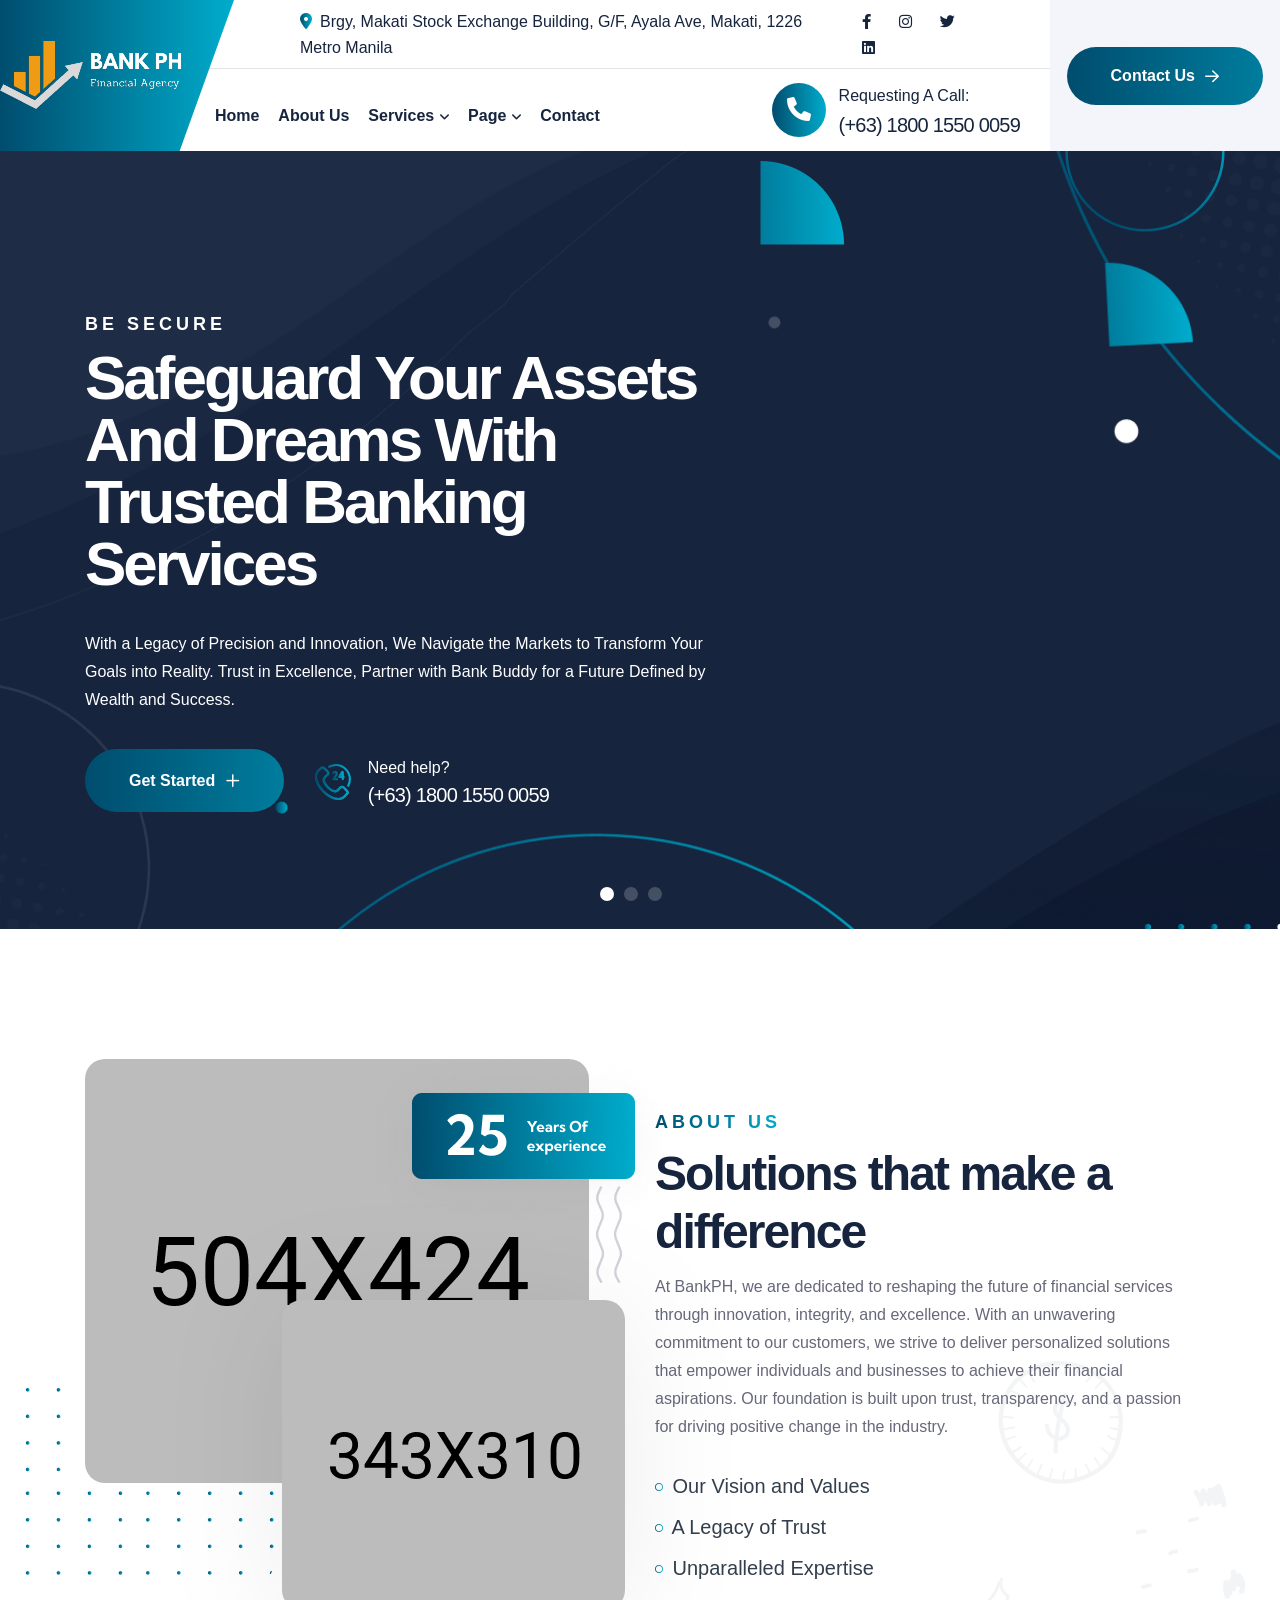
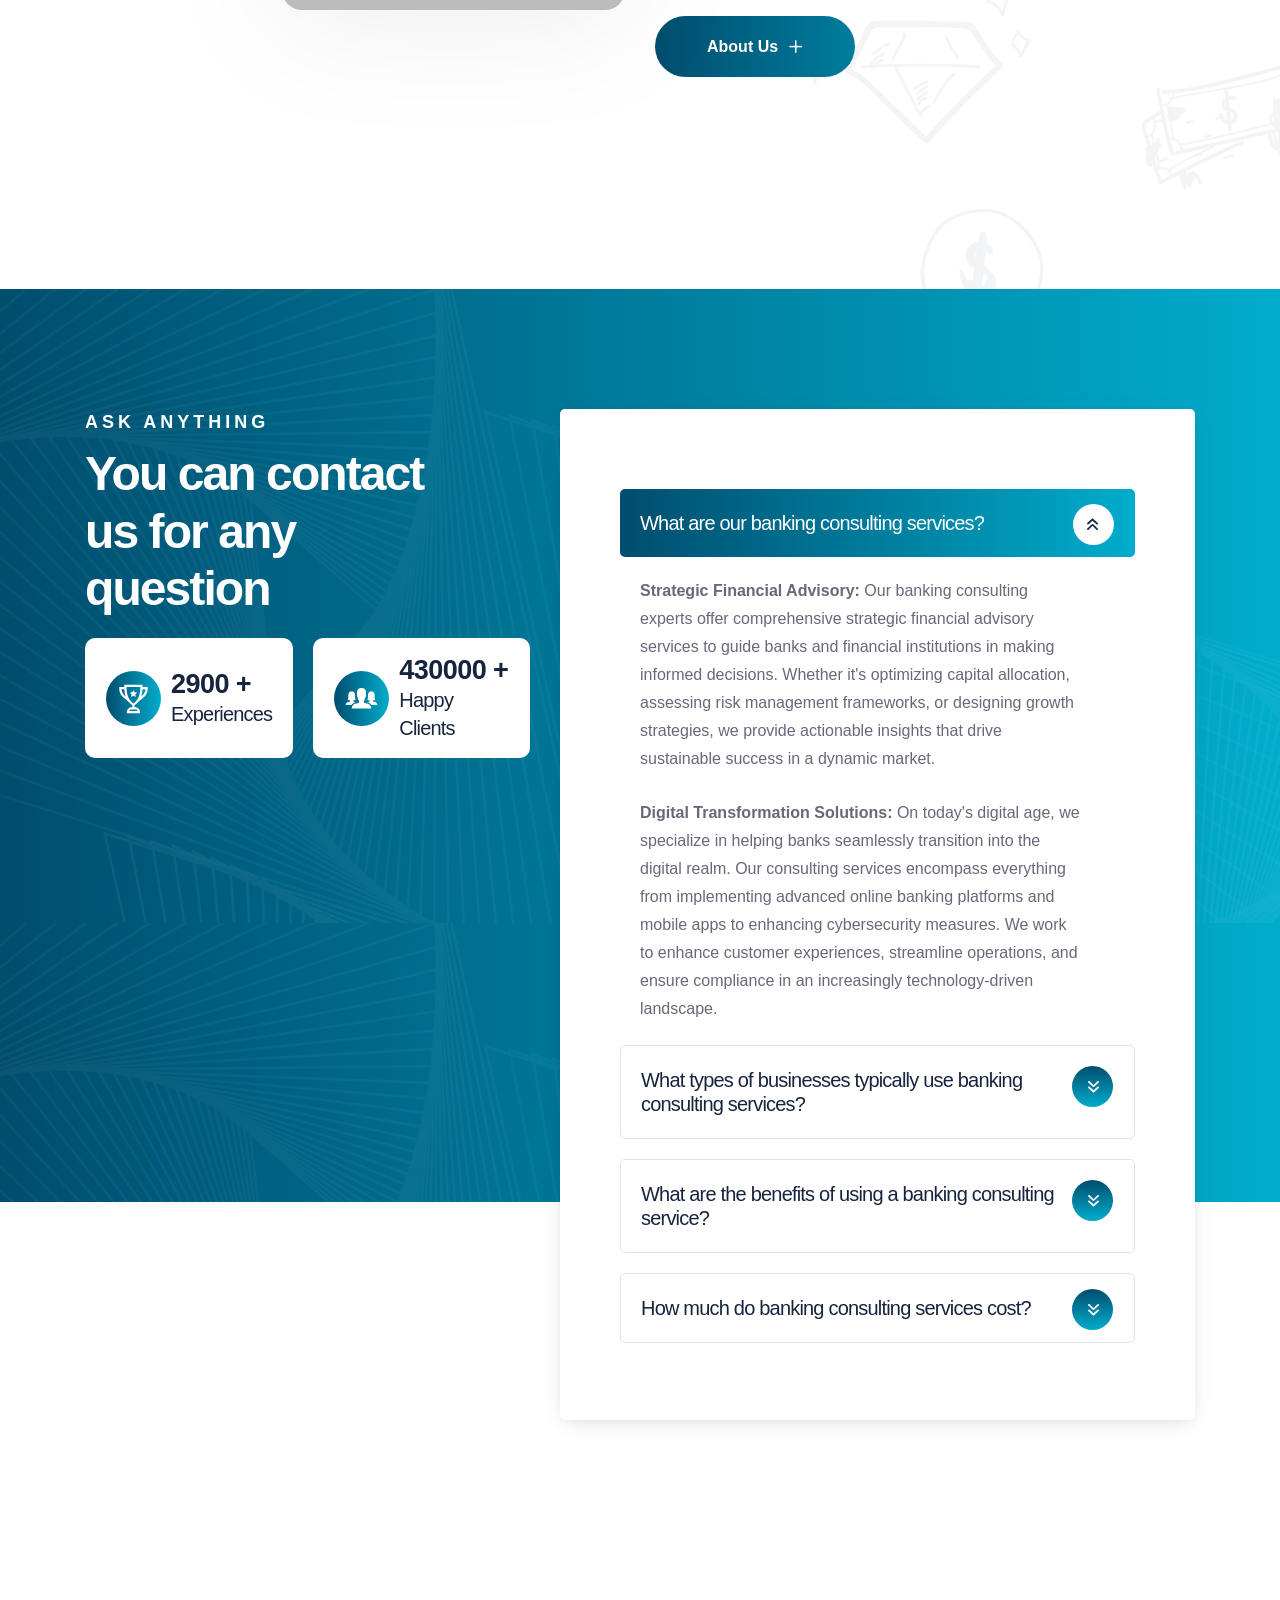
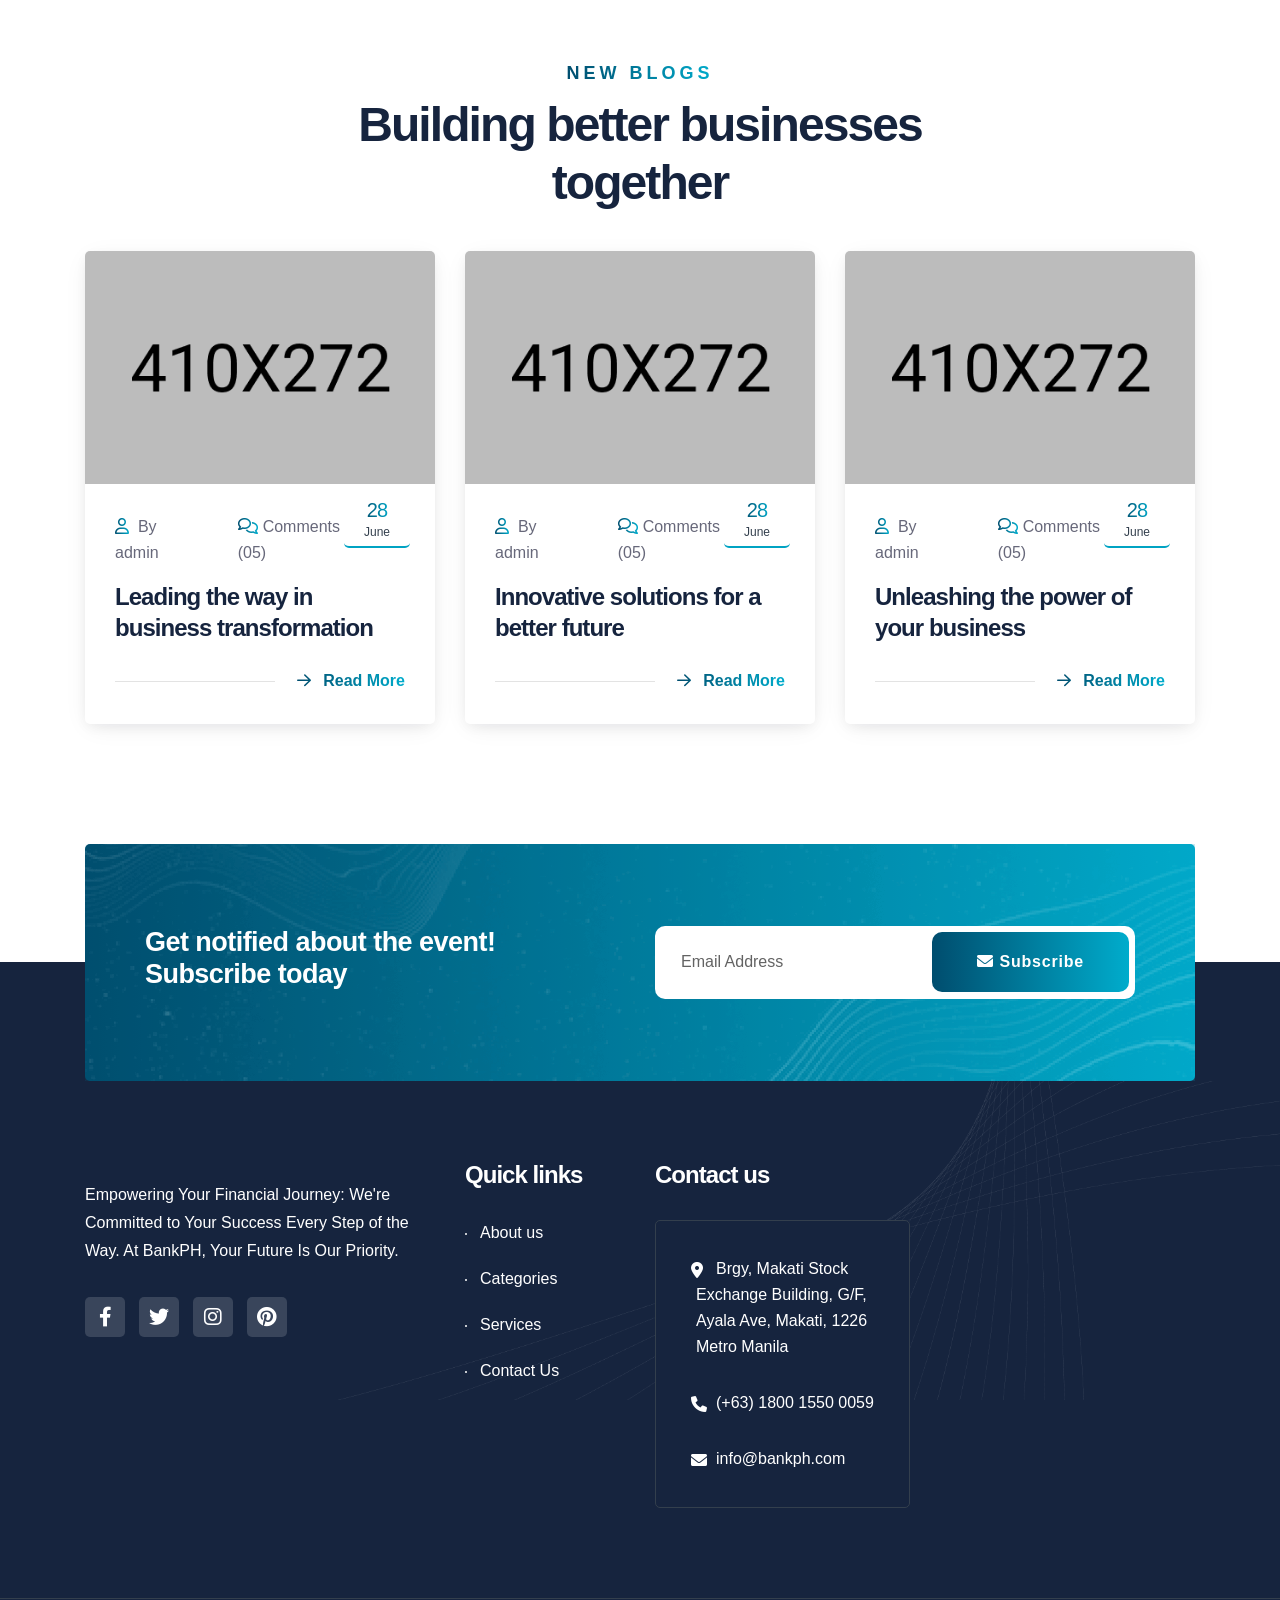
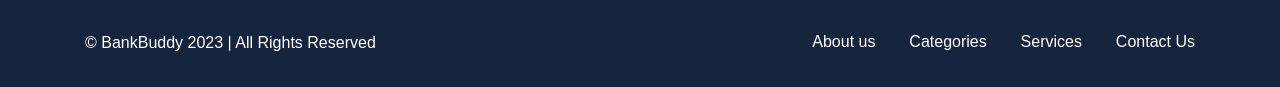
==== commit 1331027d: "cleaned index.html; fixed locator" ====
--- a/public/index.html
+++ b/public/index.html
@@ -4,12 +4,17 @@
 <head>
   <meta charset="utf-8">
   <meta http-equiv="x-ua-compatible" content="ie=edge">
-  <title>WoW - Bank Buddy</title>
+  <title>WoW - BankPH</title>
   <meta name="description" content="watson assistant">
   <meta name="viewport" content="width=device-width, initial-scale=1">
+  <!-- <meta
+  http-equiv="Content-Security-Policy"
+  content="default-src 'self' *.watson.appdomain.cloud fonts.gstatic.com 'unsafe-inline';connect-src *.watson.appdomain.cloud" 
+  /> -->
   <meta
   http-equiv="Content-Security-Policy"
-  content="default-src 'self' *.watson.appdomain.cloud fonts.gstatic.com 'unsafe-inline';connect-src *.watson.appdomain.cloud" />
+  content="default-src 'self' *.watson.appdomain.cloud fonts.gstatic.com 'unsafe-inline';connect-src *.watson.appdomain.cloud; img-src * self;frame-src * self blob: data: gap:;"
+  />
 
   <!-- Place favicon.ico in the root directory -->
   <link rel="shortcut icon" type="image/x-icon" href="assets/img/logo/favicon.png">
@@ -99,10 +104,10 @@
   // own assistant if you wish to try this example with your assistant. You can find the documentation for this at
   // https://web-chat.global.assistant.watson.cloud.ibm.com/docs.html?to=api-configuration#configurationobject.
   window.watsonAssistantChatOptions = {
-    showRestartButton: true,
-      integrationID: "376ef92e-04cc-450f-a044-15cf5f3de548", // The ID of this integration.
-      region: "au-syd", // The region your integration is hosted in.
-      serviceInstanceID: "72a56e5a-a6d3-4ca5-bddb-7ab1ea1d1183", // The ID of your service instance.
+      showRestartButton: true,
+      integrationID: "376ef92e-04cc-450f-a044-15cf5f3de548", // integrationID
+      region: "au-syd", // region
+      serviceInstanceID: "72a56e5a-a6d3-4ca5-bddb-7ab1ea1d1183", // serviceInstanceId
     onLoad: onLoad,
   };
   setTimeout(function(){const t=document.createElement('script');t.src="https://web-chat.global.assistant.watson.appdomain.cloud/versions/" + (window.watsonAssistantChatOptions.clientVersion || 'latest') + "/WatsonAssistantChatEntry.js";document.head.appendChild(t);});
@@ -184,6 +189,7 @@
           <div class="offcanvas__logo logo">
             <a href="index.html">
               <!-- <img src="assets/img/logo/logo-black.png" alt="logo"> -->
+              <img src="assets/img/logo/logo-bank.png" alt="logo">
             </a>
           </div>
         </div>
@@ -198,8 +204,7 @@
             </div>
             <div class="offcanvas__contact-content-content">
               <a
-                href="https://www.google.com/maps/search/86+Road+Broklyn+Street,+600+New+York,+USA/@40.6897806,-74.0278086,12z/data=!3m1!4b1">86
-                Road Broklyn Street, 600 </a>
+                href="https://goo.gl/maps/t8rpnE4i9cNtmiLB6">Brgy, Makati Stock Exchange Building, G/F, Ayala Ave, Makati, 1226 Metro Manila</a>
             </div>
           </div>
           <div class="offcanvas__contact-content d-flex">
@@ -207,7 +212,7 @@
               <i class="fa-solid fa-envelope"></i>
             </div>
             <div class="offcanvas__contact-content-content">
-              <a href="mailto:needhelp@company.com"> Needhelp@company.com </a>
+              <a href="mailto:support@bankph.com"> support@bankph.com </a>
             </div>
           </div>
           <div class="offcanvas__contact-content d-flex">
@@ -215,7 +220,7 @@
               <i class="fa-solid fa-phone"></i>
             </div>
             <div class="offcanvas__contact-content-content">
-              <a href="tel:01310-069824"> +92 666 888 0000</a>
+              <span><a href="tel:+63180015500059">(+63) 1800 1550 0059</a></span>
             </div>
           </div>
         </div>
@@ -239,14 +244,14 @@
         <span class="tp-header-logo-bg"></span>
         <a href="index.html">
           <!-- <img src="assets/img/logo/logo.png" alt=""> -->
+          <img src="assets/img/logo/logo2.png" alt="">
         </a>
       </div>
       <div class="tp-header-wrapper-inner header__sticky p-relative">
         <div class="tp-header-top d-none d-xl-flex">
           <div class="tp-header-top-info">
-            <a href="https://www.google.com/maps/search/6391+Elgin+St,+Wilmington,+DE,+USA/@39.7298967,-75.5645038,13z/data=!3m1!4b1"
-              target="_blank"><span><i class="fa-sharp fa-solid fa-location-dot"></i></span>6391 Elgin St. Celina,
-              10299</a>
+            <a href="https://goo.gl/maps/t8rpnE4i9cNtmiLB6"
+              target="_blank"><span><i class="fa-sharp fa-solid fa-location-dot"></i></span>Brgy, Makati Stock Exchange Building, G/F, Ayala Ave, Makati, 1226 Metro Manila</a>
           </div>
           <div class="tp-header-top-right d-flex justify-content-end align-items-center">
             <div class="header-social ">
@@ -261,12 +266,12 @@
           <div class="tp-main-menu d-none d-xl-block">
             <nav class="tp-main-menu-content">
               <ul>
-                <li class="has-dropdown">
-                  <a href="index.html">Home</a>
-                  <div class="tp-submenu submenu has-homemenu">
+                <!-- <li class="has-dropdown"> -->
+                  <li><a href="index.html">Home</a></li>
+                  <!-- <div class="tp-submenu submenu has-homemenu">
                     <div class="row gx-6 row-cols-1 row-cols-md-2 row-cols-xl-3">
-                      <div class="col homemenu">
-                        <div class="homemenu-thumb mb-15">
+                      <div class="col homemenu"> -->
+                        <!-- <div class="homemenu-thumb mb-15">
                           <img src="assets/img/menu/img-1.jpg" alt="">
                           <div class="homemenu-btn">
                             <a class="menu-btn show-1" href="index.html">Multi Page</a> <br>
@@ -278,8 +283,8 @@
                             <a href="index.html">Home 01</a>
                           </h4>
                         </div>
-                      </div>
-                      <div class="col homemenu">
+                      </div> -->
+                      <!-- <div class="col homemenu">
                         <div class="homemenu-thumb mb-15">
                           <img src="assets/img/menu/img-2.jpg" alt="">
                           <div class="homemenu-btn">
@@ -292,8 +297,8 @@
                             <a href="index-2.html">Home 02</a>
                           </h4>
                         </div>
-                      </div>
-                      <div class="col homemenu">
+                      </div> -->
+                      <!-- <div class="col homemenu">
                         <div class="homemenu-thumb mb-15">
                           <img src="assets/img/menu/img-3.jpg" alt="">
                           <div class="homemenu-btn">
@@ -306,34 +311,34 @@
                             <a href="index-3.html">Home 03</a>
                           </h4>
                         </div>
-                      </div>
-                    </div>
-                  </div>
-                </li>
+                      </div> -->
+                    <!-- </div>
+                  </div> -->
+                <!-- </li> -->
                 <li><a href="about.html">About Us</a></li>
                 <li class="has-dropdown"><a href="service.html">Services</a>
                   <ul class="submenu">
-                    <li><a href="service.html">Service</a></li>
-                    <li><a href="service-details.html">Service Details</a></li>
+                    <li><a href="#">Service</a></li>
+                    <li><a href="#">Service Details</a></li>
                   </ul>
                 </li>
                 <li class="has-dropdown">
                   <a href="index.html">Page</a>
                   <ul class="submenu">
-                    <li><a href="project.html">Project</a></li>
-                    <li><a href="project-details.html">Project Details</a></li>
-                    <li><a href="team.html">Team</a></li>
-                    <li><a href="team-details.html">Team Details</a></li>
-                    <li><a href="faq.html">Faq</a></li>
+                    <li><a href="#">Project</a></li>
+                    <li><a href="#">Project Details</a></li>
+                    <li><a href="#">Team</a></li>
+                    <li><a href="#">Team Details</a></li>
+                    <li><a href="#">Faq</a></li>
                   </ul>
                 </li>
-                <li class="has-dropdown"><a href="blog-classic.html">Blog</a>
+                <!-- <li class="has-dropdown"><a href="blog-classic.html">Blog</a>
                   <ul class="submenu">
                     <li><a href="blog-classic.html">Blog</a></li>
                     <li><a href="blog-details.html">Blog Details</a></li>
                   </ul>
-                </li>
-                <li><a href="contact.html">Contact</a></li>
+                </li> -->
+                <li><a href="#">Contact</a></li>
               </ul>
             </nav>
           </div>
@@ -348,7 +353,7 @@
                 </div>
                 <div class="tp-header-contact-content">
                   <p>Requesting A Call:</p>
-                  <span><a href="tel:555-0111">(629) 555-0129</a></span>
+                  <span><a href="tel:+63180015500059">(+63) 1800 1550 0059</a></span>
                 </div>
               </div>
             </div>
@@ -363,7 +368,7 @@
         </div>
       </div>
       <div class="tp-header-btn">
-        <a class="tp-btn d-none d-xl-block" href="contact.html">Get a quote <i
+        <a class="tp-btn d-none d-xl-block" href="#">Contact Us <i
             class="fa-regular fa-arrow-right"></i></a>
         <div class="tp-header-main-right-hamburger-btn d-xl-none offcanvas-open-btn">
           <button class="hamburger-btn">
@@ -386,6 +391,7 @@
             <div class="tp-header-logo-2 p-relative">
               <a href="index.html">
                 <!-- <img src="assets/img/logo/logo-black.png" alt=""> -->
+                <img src="assets/img/logo/logo-bank.png" alt="">
               </a>
             </div>
           </div>
@@ -397,7 +403,7 @@
                     <a href="index.html">Home</a>
                     <div class="tp-submenu submenu has-homemenu">
                       <div class="row gx-6 row-cols-1 row-cols-md-2 row-cols-xl-3">
-                        <div class="col homemenu">
+                        <!-- <div class="col homemenu">
                           <div class="homemenu-thumb mb-15">
                             <img src="assets/img/menu/img-1.jpg" alt="">
                             <div class="homemenu-btn">
@@ -410,8 +416,8 @@
                               <a href="index.html">Home 01</a>
                             </h4>
                           </div>
-                        </div>
-                        <div class="col homemenu">
+                        </div> -->
+                        <!-- <div class="col homemenu">
                           <div class="homemenu-thumb mb-15">
                             <img src="assets/img/menu/img-2.jpg" alt="">
                             <div class="homemenu-btn">
@@ -424,48 +430,48 @@
                               <a href="index-2.html">Home 02</a>
                             </h4>
                           </div>
-                        </div>
-                        <div class="col homemenu">
+                        </div> -->
+                        <!-- <div class="col homemenu">
                           <div class="homemenu-thumb mb-15">
                             <img src="assets/img/menu/img-3.jpg" alt="">
                             <div class="homemenu-btn">
                               <a class="menu-btn show-1" href="index-3.html">Multi Page</a>
                               <a class="menu-btn show-2" href="index3-one-page.html">One Page</a>
                             </div>
-                          </div>
-                          <div class="homemenu-content text-center">
+                          </div> -->
+                          <!-- <div class="homemenu-content text-center">
                             <h4 class="homemenu-title">
                               <a href="index-3.html">Home 03</a>
                             </h4>
                           </div>
-                        </div>
+                        </div> -->
                       </div>
                     </div>
                   </li>
                   <li><a href="about.html">About Us</a></li>
-                  <li class="has-dropdown"><a href="service.html">Services</a>
+                  <li class="has-dropdown"><a href="#">Services</a>
                     <ul class="submenu">
-                      <li><a href="service.html">Service</a></li>
-                      <li><a href="service-details.html">Service Details</a></li>
+                      <li><a href="#">Service</a></li>
+                      <li><a href="#">Service Details</a></li>
                     </ul>
                   </li>
                   <li class="has-dropdown">
                     <a href="index.html">Page</a>
                     <ul class="submenu">
-                      <li><a href="project.html">Project</a></li>
-                      <li><a href="project-details.html">Project Details</a></li>
-                      <li><a href="team.html">Team</a></li>
-                      <li><a href="team-details.html">Team Details</a></li>
+                      <li><a href="#">Project</a></li>
+                      <li><a href="#">Project Details</a></li>
+                      <li><a href="#">Team</a></li>
+                      <li><a href="#">Team Details</a></li>
                       <li><a href="faq.html">Faq</a></li>
                     </ul>
                   </li>
-                  <li class="has-dropdown"><a href="blog-classic.html">Blog</a>
+                  <!-- <li class="has-dropdown"><a href="blog-classic.html">Blog</a>
                     <ul class="submenu">
                       <li><a href="blog-classic.html">Blog</a></li>
                       <li><a href="blog-details.html">Blog Details</a></li>
                     </ul>
-                  </li>
-                  <li><a href="contact.html">Contact</a></li>
+                  </li> -->
+                  <li><a href="#">Contact</a></li>
                 </ul>
               </nav>
             </div>
@@ -768,15 +774,13 @@
                 <span class="tp-section-title-pre">ABOUT US</span>
                 <h3 class="tp-section-title">Solutions that make a difference</h3>
               </div>
-              <p>Payment solutions enable businesses to accept payments Payment stions enable businesses to accept
-                payments from ctly customers ctly securely. stions enable businesses to accept payments from ctly
-                customers ctly securely.</p>
+              <p>At BankPH, we are dedicated to reshaping the future of financial services through innovation, integrity, and excellence. With an unwavering commitment to our customers, we strive to deliver personalized solutions that empower individuals and businesses to achieve their financial aspirations. Our foundation is built upon trust, transparency, and a passion for driving positive change in the industry.</p>
+
               <div class="tp-about-wrapper-list">
                 <ul>
-                  <li><span><i class="fa-regular fa-circle"></i></span> Mistakes To Avoid to dum Auam.</li>
-                  <li><span><i class="fa-regular fa-circle"></i></span> Avoid to the dumy mistakes</li>
-                  <li><span><i class="fa-regular fa-circle"></i></span> Your Startup industry stan</li>
-                  <li><span><i class="fa-regular fa-circle"></i></span> Our Startup industry Here</li>
+                  <li><span><i class="fa-regular fa-circle"></i></span> Our Vision and Values</li>
+                  <li><span><i class="fa-regular fa-circle"></i></span> A Legacy of Trust</li>
+                  <li><span><i class="fa-regular fa-circle"></i></span> Unparalleled Expertise</li>
                 </ul>
               </div>
               <div class="tp-about-btn">
@@ -791,7 +795,7 @@
 
 
     <!-- service area start -->
-    <section class="tp-service-area pt-120 pb-90" data-bg-color="#F6F6F9">
+    <!-- <section class="tp-service-area pt-120 pb-90" data-bg-color="#F6F6F9">
       <div class="container">
         <div class="row">
           <div class="col-lg-6 col-md-8">
@@ -884,12 +888,12 @@
           </div>
         </div>
       </div>
-    </section>
+    </section> -->
     <!-- service area end -->
 
 
     <!-- brand area start -->
-    <div class="tp-brand-area tp-brand-background p-relative pb-120">
+    <!-- <div class="tp-brand-area tp-brand-background p-relative pb-120">
       <div class="container">
         <div class="tp-brand-wrapper p-relative wow fadeInUp" data-wow-duration="1s" data-wow-delay=".3s"
           data-background="assets/img/brand/bg-shape.png">
@@ -917,12 +921,12 @@
           </div>
         </div>
       </div>
-    </div>
+    </div> -->
     <!-- brand area end -->
 
 
     <!-- project area start -->
-    <section class="tp-project-area pb-95">
+    <!-- <section class="tp-project-area pb-95">
       <div class="container">
         <div class="row">
           <div class="col-lg-12">
@@ -1186,12 +1190,12 @@
           </div>
         </div>
       </div>
-    </section>
+    </section> -->
     <!-- project area end -->
 
 
     <!-- process area start -->
-    <section class="tp-process-arae pt-120 pb-120" data-bg-color="#F6F6F9">
+    <!-- <section class="tp-process-arae pt-120 pb-120" data-bg-color="#F6F6F9">
       <div class="container">
         <div class="row">
           <div class="col-lg-6">
@@ -1266,7 +1270,7 @@
           </div>
         </div>
       </div>
-    </section>
+    </section> -->
     <!-- process area end -->
 
 
@@ -1280,8 +1284,8 @@
               <div class="tp-faq-title-wrapper">
                 <span class="tp-section-title-pre">ask anything</span>
                 <h3 class="tp-section-title">You can contact <br> us for any question </h3>
-                <p>Fact that a reader will be distrol acted bioiiy desig the.ished fact that a reader will be distrol
-                  acted bioiiy bioiiy desig the.ished fact that a reader ished fact that </p>
+                <!-- <p>Fact that a reader will be distrol acted bioiiy desig the.ished fact that a reader will be distrol
+                  acted bioiiy bioiiy desig the.ished fact that a reader ished fact that </p> -->
               </div>
               <div class="tp-faq-counter-wrapper d-flex">
                 <div class="tp-faq-counter d-flex align-items-center mr-20 mb-30">
@@ -1292,7 +1296,7 @@
                   </div>
                   <div class="tp-faq-counter-content">
                     <h4 class="tp-faq-counter-title"><span class="purecounter" data-purecounter-duration="3"
-                        data-purecounter-end="10"></span>+</h4>
+                        data-purecounter-end="10000"></span> +</h4>
                     <p>Experiences</p>
                   </div>
                 </div>
@@ -1304,8 +1308,8 @@
                   </div>
                   <div class="tp-faq-counter-content">
                     <h4 class="tp-faq-counter-title"><span class="purecounter" data-purecounter-duration="2"
-                        data-purecounter-end="500"></span>+</h4>
-                    <p>Happy Client</p>
+                        data-purecounter-end="1000000"></span> +</h4>
+                    <p>Happy Clients</p>
                   </div>
                 </div>
               </div>
@@ -1318,14 +1322,17 @@
                   <h2 class="accordion-header" id="headingOne">
                     <button class="accordion-button" type="button" data-bs-toggle="collapse"
                       data-bs-target="#collapseOne" aria-expanded="true" aria-controls="collapseOne">
-                      What is business consulting?
+                      What are our banking consulting services? 
                     </button>
                   </h2>
                   <div id="collapseOne" class="accordion-collapse collapse show" aria-labelledby="headingOne"
                     data-bs-parent="#general_accordion">
                     <div class="accordion-body">
-                      <p>Business consulting is a service provided by professionals who offer expert advice and guidance
-                        to organizations seeking to improve their business processes, strategies, and operations</p>
+                      <p><b>Strategic Financial Advisory: </b>Our banking consulting experts offer comprehensive strategic financial advisory services to guide banks and financial institutions in making informed decisions. 
+                      Whether it's optimizing capital allocation, assessing risk management frameworks, or designing growth strategies, we provide actionable insights that drive sustainable success in a dynamic market.</p>
+                      <br />
+                      <p><b> Digital Transformation Solutions: </b>On today's digital age, we specialize in helping banks seamlessly transition into the digital realm. Our consulting services encompass everything from implementing advanced online banking platforms and mobile apps to enhancing cybersecurity measures. 
+                      We work to enhance customer experiences, streamline operations, and ensure compliance in an increasingly technology-driven landscape.</p>   
                     </div>
                   </div>
                 </div>
@@ -1333,14 +1340,23 @@
                   <h2 class="accordion-header" id="headingTwo">
                     <button class="accordion-button collapsed" type="button" data-bs-toggle="collapse"
                       data-bs-target="#collapseTwo" aria-expanded="false" aria-controls="collapseTwo">
-                      What types of businesses typically use consulting services?
+                      What types of businesses typically use banking consulting services?
                     </button>
                   </h2>
                   <div id="collapseTwo" class="accordion-collapse collapse" aria-labelledby="headingTwo"
                     data-bs-parent="#general_accordion">
                     <div class="accordion-body">
-                      <p>Business consulting is a service provided by professionals who offer expert advice and guidance
-                        to organizations seeking to improve their business processes, strategies, and operations</p>
+                      <p>Banking consulting services are sought after by a diverse range of businesses within the financial industry and beyond. 
+                      Some of the types of businesses that typically use banking consulting services include: 
+                      <ul>
+                        <li>Banks and Financial Institutions</li>
+                        <li>Fintech Startups</li>
+                        <li>Corporate Enterprises</li>
+                        <li>Asset Management Firms</li>
+                        <li>Insurance Companies</li>
+                      </ul>
+                    
+                    </p>
                     </div>
                   </div>
                 </div>
@@ -1348,14 +1364,13 @@
                   <h2 class="accordion-header" id="headingThree">
                     <button class="accordion-button collapsed" type="button" data-bs-toggle="collapse"
                       data-bs-target="#collapseThree" aria-expanded="false" aria-controls="collapseThree">
-                      What are the benefits of using a business consulting service?
+                      What are the benefits of using a banking consulting service?
                     </button>
                   </h2>
                   <div id="collapseThree" class="accordion-collapse collapse" aria-labelledby="headingThree"
                     data-bs-parent="#general_accordion">
                     <div class="accordion-body">
-                      <p>Business consulting is a service provided by professionals who offer expert advice and guidance
-                        to organizations seeking to improve their business processes, strategies, and operations</p>
+                      <p>Using a banking consulting service can provide a wide range of benefits for businesses in the financial industry and beyond.</p>
                     </div>
                   </div>
                 </div>
@@ -1363,14 +1378,13 @@
                   <h2 class="accordion-header" id="headingFour">
                     <button class="accordion-button collapsed" type="button" data-bs-toggle="collapse"
                       data-bs-target="#collapseFour" aria-expanded="false" aria-controls="collapseFour">
-                      How much do consulting services cost?
+                      How much do banking consulting services cost?
                     </button>
                   </h2>
                   <div id="collapseFour" class="accordion-collapse collapse" aria-labelledby="headingFour"
                     data-bs-parent="#general_accordion">
                     <div class="accordion-body">
-                      <p>Business consulting is a service provided by professionals who offer expert advice and guidance
-                        to organizations seeking to improve their business processes, strategies, and operations</p>
+                      <p>The cost of banking consulting services can vary widely based on several factors, including the scope and complexity of the project, the level of expertise required, the duration of the engagement, the size of the consulting firm, and the geographic location. Consulting fees are typically determined through negotiation between the consulting firm and the client. </p>
                     </div>
                   </div>
                 </div>
@@ -1384,7 +1398,7 @@
 
 
     <!-- team area start -->
-    <section class="tp-team-area pb-120 tp-team-item-margin">
+    <!-- <section class="tp-team-area pb-120 tp-team-item-margin">
       <div class="container">
         <div class="row">
           <div class="col-lg-12">
@@ -1465,12 +1479,12 @@
           </div>
         </div>
       </div>
-    </section>
+    </section> -->
     <!-- team area end -->
 
 
     <!-- testimonial area start -->
-    <section class="tp-testimonial-area tp-testimonial-bg-color p-relative pt-80 pb-50" data-bg-color="#F6F6F9">
+    <!-- <section class="tp-testimonial-area tp-testimonial-bg-color p-relative pt-80 pb-50" data-bg-color="#F6F6F9">
       <div class="tp-testimonial-bg">
         <img src="assets/img/testimonial/bg-shape.png" alt="">
       </div>
@@ -1540,7 +1554,7 @@
           </div>
         </div>
       </div>
-    </section>
+    </section> -->
     <!-- testimonial area end -->
 
 
@@ -1666,8 +1680,7 @@
                 <a href="index.html"></a>
               </div>
               <div class="tp-footer-widget-content">
-                <p>Payment processing is a critical component of any business that sells goods or se Payment processing
-                  is a critical component of any.</p>
+                <p>Empowering Your Financial Journey: We're Committed to Your Success Every Step of the Way. At BankPH, Your Future Is Our Priority.</p>
                 <div class="tp-footer-widget-social">
                   <a href="#"><i class="fab fa-facebook-f"></i></a>
                   <a href="#"><i class="fab fa-twitter"></i></a>
@@ -1685,13 +1698,13 @@
                   <li><a href="#">About us</a></li>
                   <li><a href="#">Categories</a></li>
                   <li><a href="#">Services</a></li>
-                  <li><a href="#">Blog Grid</a></li>
+                  <!-- <li><a href="#">Blog Grid</a></li> -->
                   <li><a href="#">Contact Us</a></li>
                 </ul>
               </div>
             </div>
           </div>
-          <div class="col-xl-3 col-lg-4 col-md-6">
+          <!-- <div class="col-xl-3 col-lg-4 col-md-6">
             <div class="tp-footer-widget tp-footer-col-3 mb-50">
               <h3 class="tp-footer-widget-title">Popular Post</h3>
               <div class="tp-footer-widget-content">
@@ -1710,7 +1723,7 @@
                 </div>
               </div>
             </div>
-          </div>
+          </div> -->
           <div class="col-xl-3 col-lg-6 col-md-6">
             <div class="tp-footer-widget tp-footer-col-4 mb-50">
               <h3 class="tp-footer-widget-title">Contact us</h3>
@@ -1718,13 +1731,13 @@
                 <div class="tp-footer-widget-contact">
                   <div class="tp-footer-widget-contact-inner">
                     <a href="https://www.google.com/maps" target="_blank"><i
-                        class="fa-sharp fa-solid fa-location-dot"></i> 6391 Elgin St. Celina, 10299</a>
+                        class="fa-sharp fa-solid fa-location-dot"></i> Brgy, Makati Stock Exchange Building, G/F, Ayala Ave, Makati, 1226 Metro Manila</a>
                   </div>
                   <div class="tp-footer-widget-contact-inner">
-                    <a href="tel:123456765"><i class="fa-solid fa-phone"></i> (629) 555-0129</a>
+                    <a href="el:+63180015500059"><i class="fa-solid fa-phone"></i> (+63) 1800 1550 0059</a>
                   </div>
                   <div class="tp-footer-widget-contact-inner">
-                    <a href="mailto:info@example.com"><i class="fa-solid fa-envelope"></i> info@example.com</a>
+                    <a href="mailto:info@bankph.com"><i class="fa-solid fa-envelope"></i> info@bankph.com</a>
                   </div>
                 </div>
               </div>
@@ -1746,7 +1759,7 @@
               <a href="#">About us</a>
               <a href="#">Categories</a>
               <a href="#">Services</a>
-              <a href="#">Blog Grid</a>
+              <!-- <a href="#">Blog Grid</a> -->
               <a href="#">Contact Us</a>
             </div>
           </div>
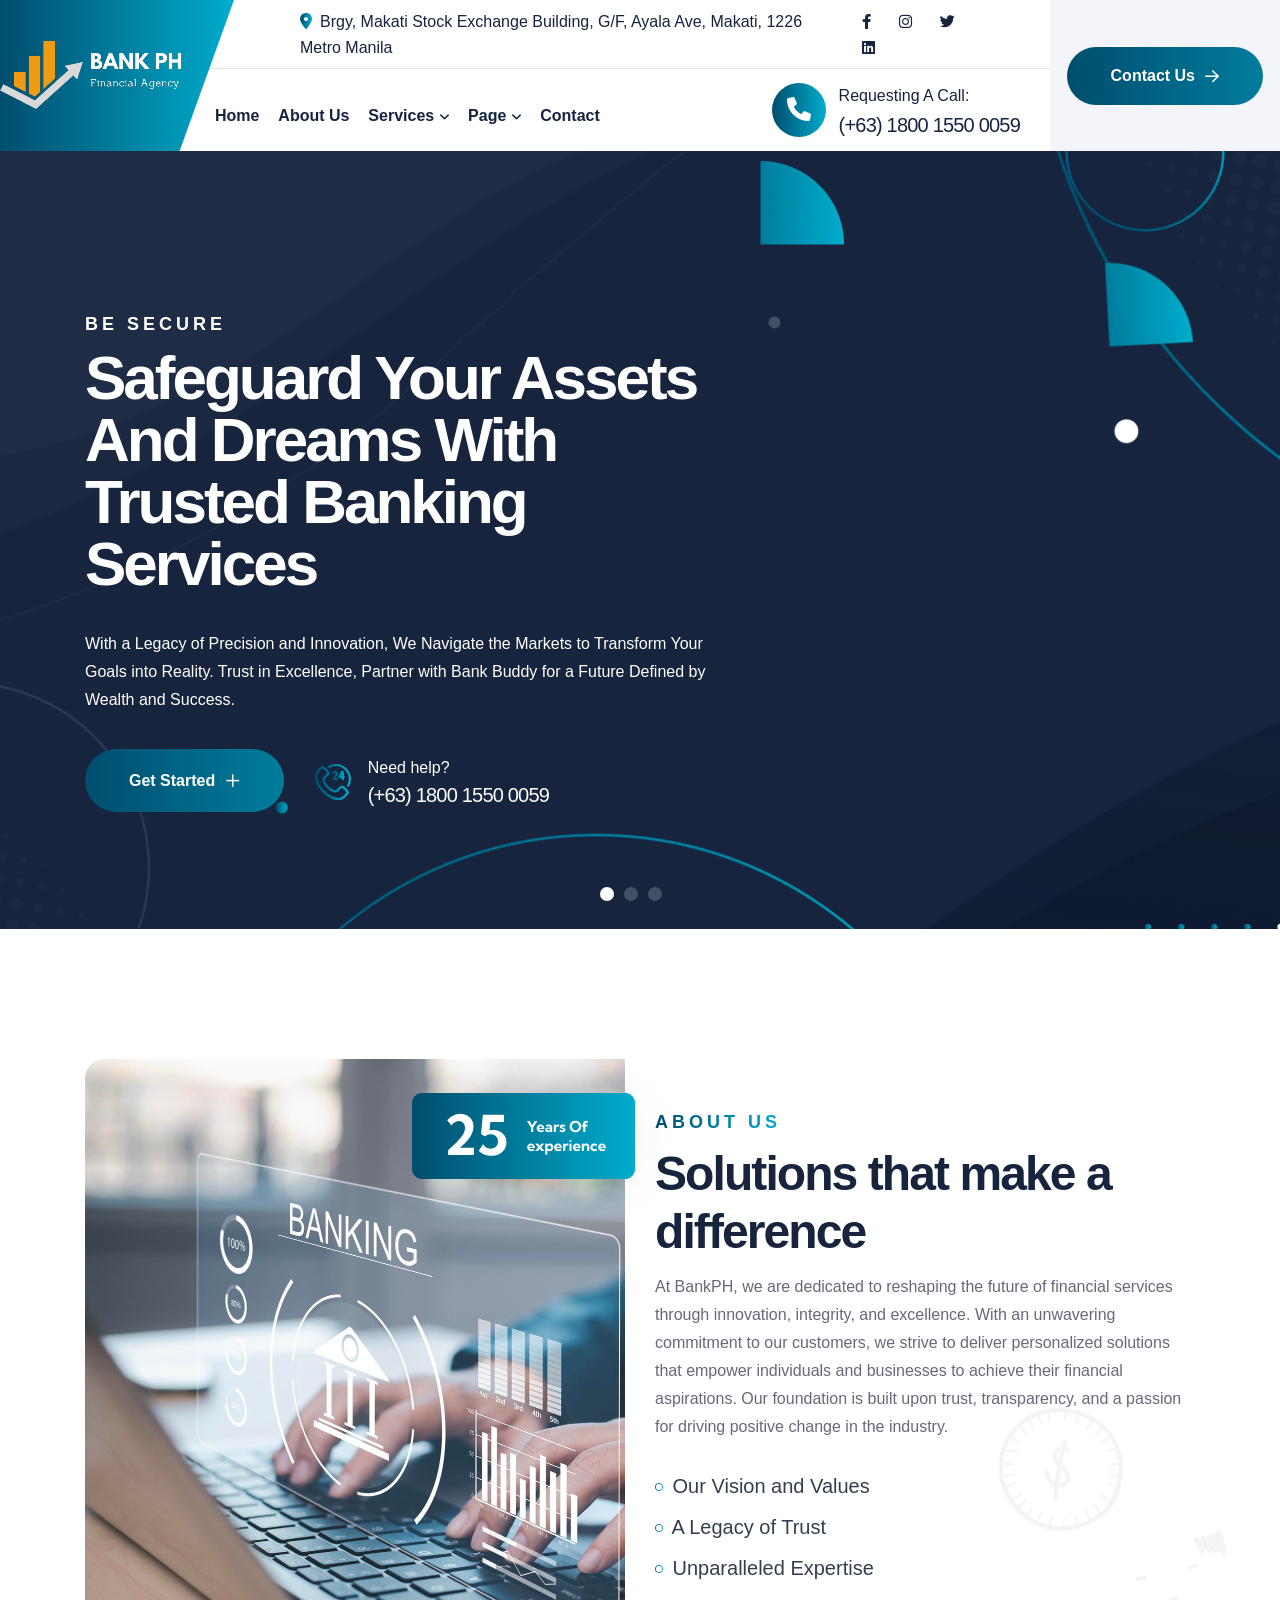
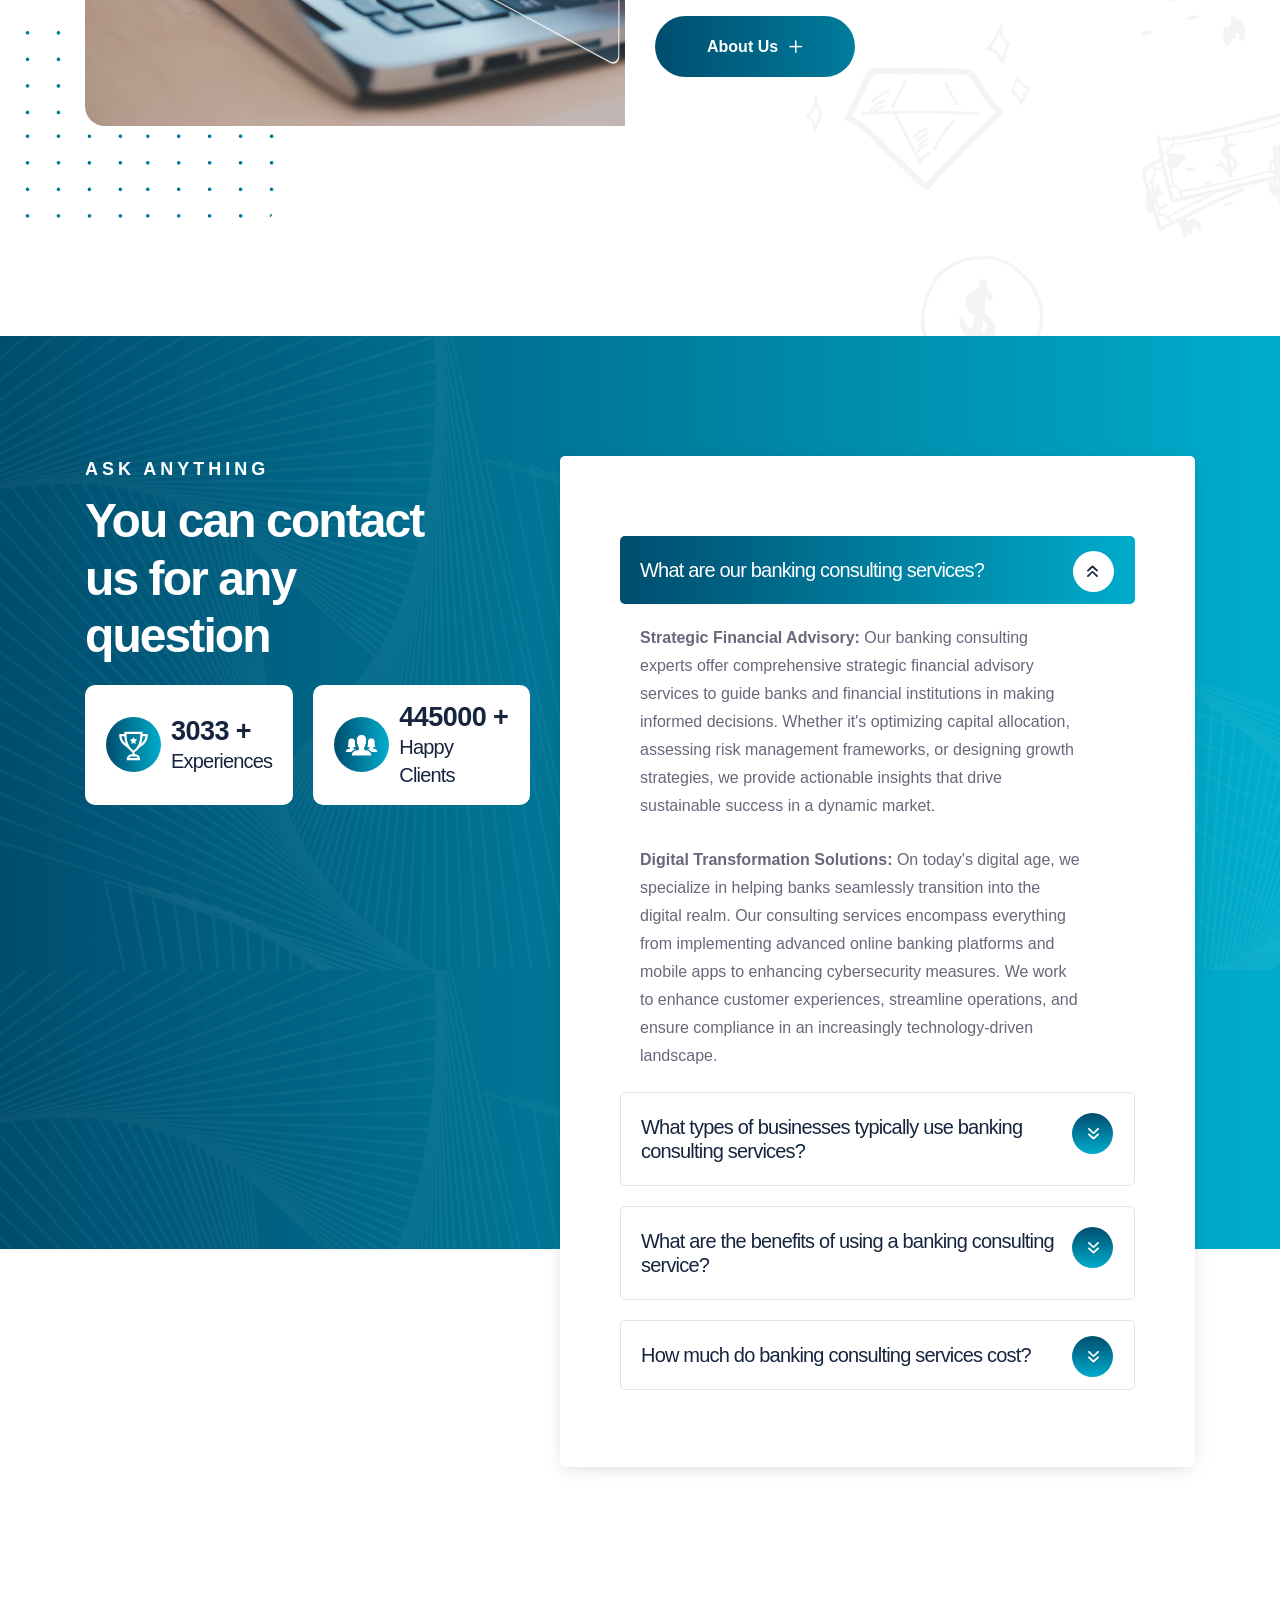
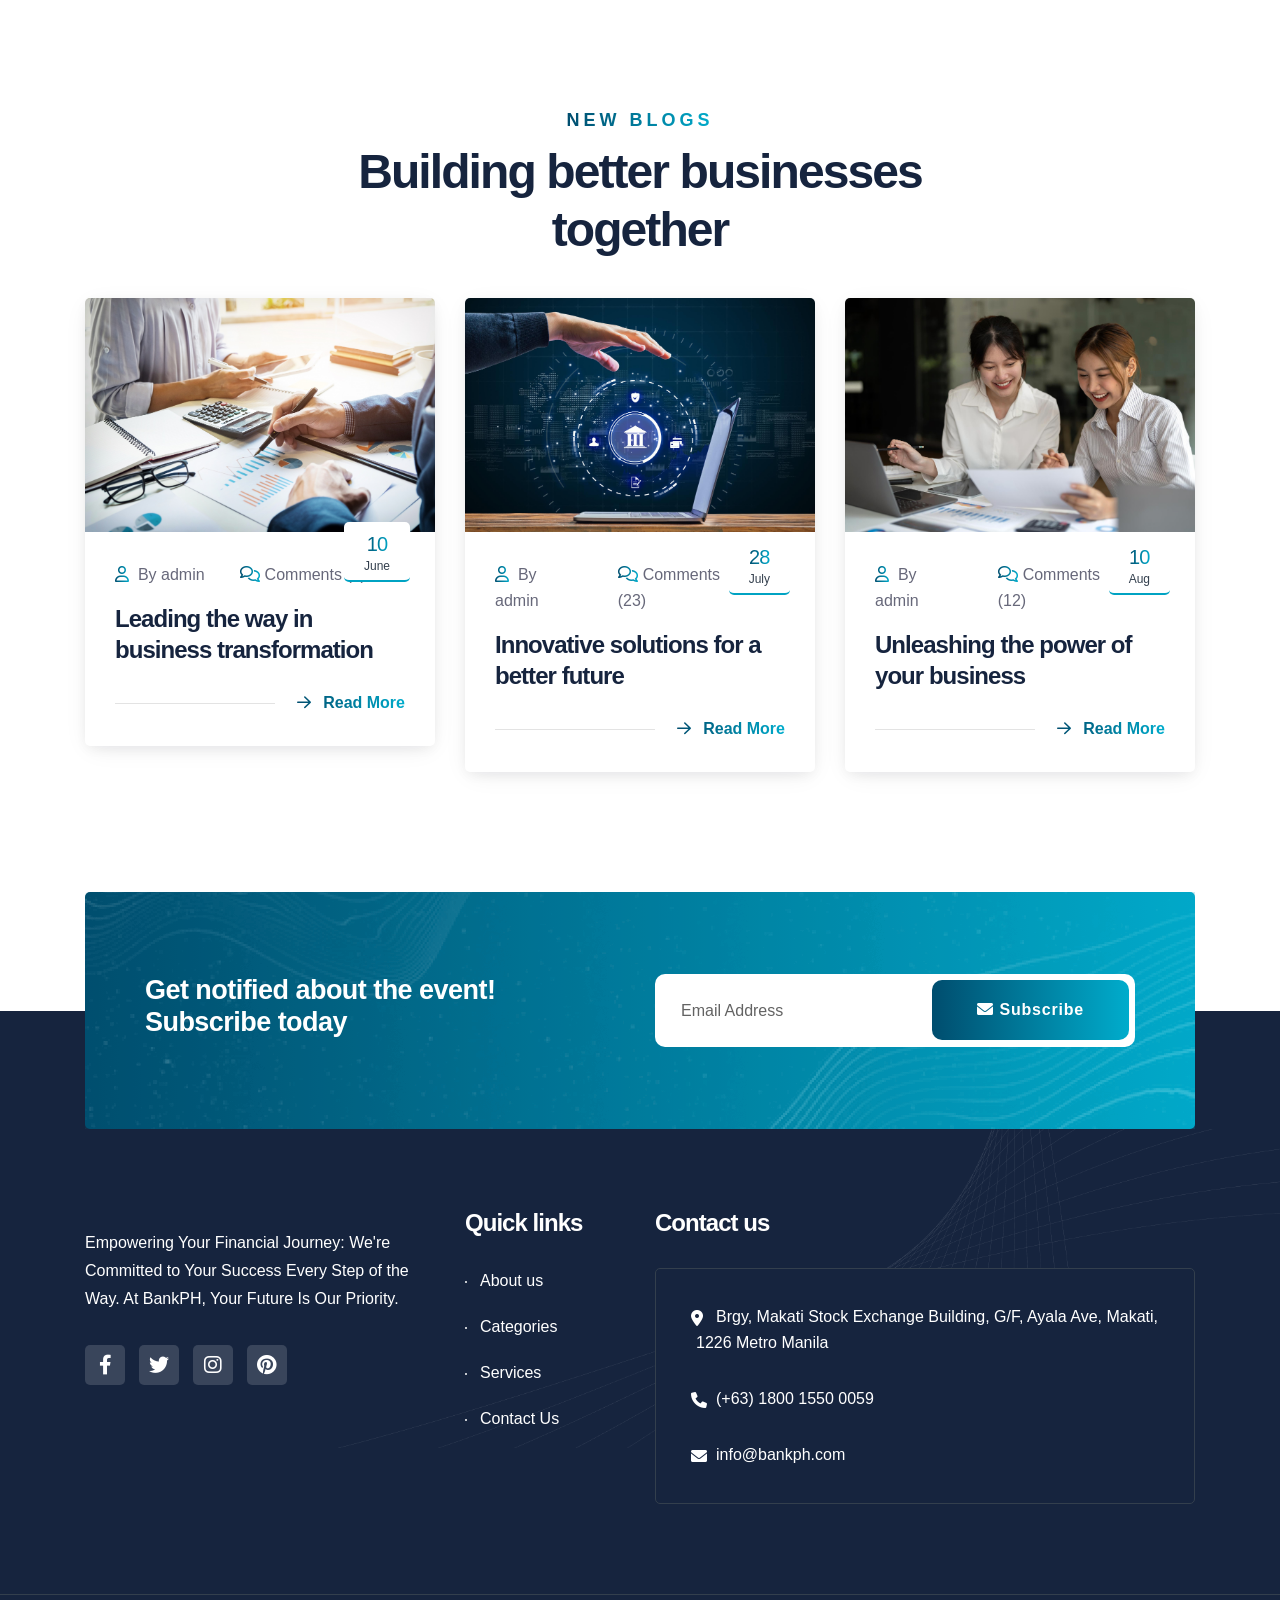
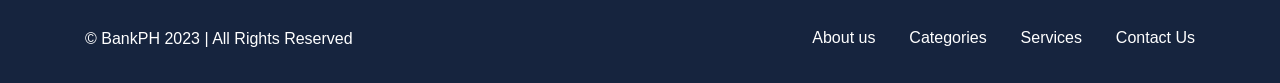
==== commit 9476f9e6: "updated content images" ====
--- a/public/index.html
+++ b/public/index.html
@@ -130,9 +130,6 @@
       document.head.appendChild(t);
     });
   </script> -->
-
-  <!-- <script type="module" src="app.js"></script>
-  <div id="hostElement"></div> -->
 
   <!-- search area start -->
   <div class="search-area">
@@ -488,7 +485,7 @@
                   </div>
                   <div class="tp-header-contact-content">
                     <p>Requesting A Call:</p>
-                    <span><a href="tel:555-0111">(629) 555-0129</a></span>
+                    <span><a href="tel:+63180015500059">(+63) 1800 1550 0059</a></span>
                   </div>
                 </div>
               </div>
@@ -523,8 +520,7 @@
                         <span class="tp-hero-subtitle">Be Secure</span>
                         <!-- <h2 class="tp-hero-title">Invest with confidence harvest the rewards</h2> -->
                         <h2 class="tp-hero-title">Safeguard Your Assets and Dreams with Trusted Banking Services</h2>
-                        <p>With a Legacy of Precision and Innovation, We Navigate the Markets to Transform Your Goals
-                          into Reality. <br>Trust in Excellence, Partner with Bank Buddy for a Future Defined by Wealth
+                        <p>With a Legacy of Precision and Innovation, We Navigate the Markets to Transform Your Goals into Reality. <br>Trust in Excellence, Partner with Bank Buddy for a Future Defined by Wealth
                           and Success.</p>
                       </div>
                       <div class="tp-hero-button-wrapper d-flex flex-wrap align-items-center">
@@ -677,7 +673,7 @@
                       </div>
                       <div class="tp-hero-button-wrapper d-flex flex-wrap align-items-center">
                         <div class="tp-hero-btn mr-30">
-                          <a class="tp-btn" href="contact.html">Get Started <span><i
+                          <a class="tp-btn" href="\#">Get Started <span><i
                                 class="fa-regular fa-plus"></i></span></a>
                         </div>
                         <div class="tp-hero-call d-flex align-items-center">
@@ -760,9 +756,9 @@
           <div class="col-lg-6">
             <div class="tp-about-thumb-wrapper p-relative wow fadeInLeft" data-wow-duration="1s" data-wow-delay=".3s">
               <div class="main">
-                <img src="assets/img/about/img-1.jpg" alt="">
-              </div>
-              <img class="shape-1" src="assets/img/about/img-2.jpg" alt="">
+                <img src="assets/img/about/img-about1.jpg" alt="">
+              </div>
+              <!-- <img class="shape-1" src="assets/img/about/img-about2.jpg" alt=""> -->
               <img class="shape-2" src="assets/img/about/shape-1.png" alt="">
               <img class="shape-3" src="assets/img/about/shape-2.png" alt="">
               <img class="shape-4" src="assets/img/about/shape-4.png" alt="">
@@ -784,7 +780,7 @@
                 </ul>
               </div>
               <div class="tp-about-btn">
-                <a class="tp-btn" href="about.html">About Us <span><i class="fa-regular fa-plus"></i></span></a>
+                <a class="tp-btn" href="#">About Us <span><i class="fa-regular fa-plus"></i></span></a>
               </div>
             </div>
           </div>
@@ -792,487 +788,6 @@
       </div>
     </section>
     <!-- about area end -->
-
-
-    <!-- service area start -->
-    <!-- <section class="tp-service-area pt-120 pb-90" data-bg-color="#F6F6F9">
-      <div class="container">
-        <div class="row">
-          <div class="col-lg-6 col-md-8">
-            <div class="tp-service-title-wrapper mb-40">
-              <span class="tp-section-title-pre">Our services</span>
-              <h3 class="tp-section-title">Innovate to dominate <br> with us</h3>
-            </div>
-          </div>
-          <div class="col-lg-6 col-md-4">
-            <div class="tp-service-nav text-end">
-              <button type="button" class="service-button-prev-1"><i class="fa-regular fa-arrow-left"></i>
-              </button>
-              <button type="button" class="service-button-next-1"><i class="fa-regular fa-arrow-right"></i>
-              </button>
-            </div>
-          </div>
-
-          <div class="tp-service-active swiper-container wow fadeInUp" data-wow-duration="1s" data-wow-delay=".3s">
-            <div class="swiper-wrapper mb-30 mt-40">
-              <div class="swiper-slide">
-                <div class="tp-service-item-wrapper p-relative">
-                  <div class="tp-service-item-icon">
-                    <span>
-                      <svg width="40" height="40" viewBox="0 0 40 40" fill="none" xmlns="http://www.w3.org/2000/svg">
-                        <path
-                          d="M10 20C10 25.5137 14.4863 30 20 30C25.5138 30 30 25.5137 30 20C30 14.4862 25.5138 10 20 10C14.4863 10 10 14.4862 10 20ZM15.3031 12.6294L16.3156 14.6544C16.3762 14.775 16.4744 14.8737 16.595 14.9337L18.4913 15.8819L17.1462 18.125H15C14.8688 18.125 14.7409 18.1662 14.6344 18.243C14.5279 18.3197 14.4483 18.428 14.4069 18.5525L13.9244 20H11.25C11.25 16.9044 12.8706 14.185 15.3031 12.6294ZM20 26.875V28.75C16.9338 28.75 14.2356 27.1619 12.6731 24.7681L15.5125 23.8219L17.75 25.5C17.9781 25.6706 18.2931 25.6662 18.5156 25.4881L21.2037 23.3375L22.5 24.6337V25.7619L20.4731 26.2687C20.338 26.3026 20.218 26.3807 20.1323 26.4905C20.0466 26.6003 20 26.7357 20 26.875ZM28.75 20C28.75 21.3787 28.4206 22.6794 27.85 23.8412L26.4294 22.4206L27.395 20.9719C27.4433 20.8995 27.476 20.8177 27.4909 20.7319C27.5057 20.6461 27.5024 20.5582 27.4813 20.4737L26.8563 17.9737C26.8354 17.8902 26.7974 17.8118 26.7448 17.7436C26.6922 17.6754 26.626 17.6188 26.5505 17.5773C26.475 17.5359 26.3917 17.5105 26.3059 17.5028C26.2201 17.4951 26.1336 17.5052 26.0519 17.5325L24.6044 18.015L23.1781 16.1137L23.6131 14.375H26.6931C28.0223 15.9478 28.751 17.9408 28.75 20ZM23.125 13.125C22.9857 13.125 22.8503 13.1716 22.7405 13.2573C22.6307 13.343 22.5526 13.463 22.5187 13.5981L21.8937 16.0981C21.8481 16.2806 21.8875 16.4744 22 16.625L23.875 19.125C23.9537 19.2299 24.0634 19.3075 24.1885 19.3466C24.3137 19.3858 24.4481 19.3846 24.5725 19.3431L25.8075 18.9312L26.2013 20.5081L25.105 22.1531C25.0248 22.2734 24.9888 22.4177 25.003 22.5615C25.0173 22.7053 25.0809 22.8397 25.1831 22.9419L27.2006 24.9594C26.5162 25.951 25.6344 26.7906 24.6105 27.4257C23.5865 28.0607 22.4425 28.4775 21.25 28.65V27.3625L23.2769 26.8556C23.4121 26.8221 23.5322 26.7442 23.6179 26.6344C23.7037 26.5247 23.7502 26.3893 23.75 26.25V24.375C23.7501 24.2929 23.7339 24.2116 23.7025 24.1358C23.6711 24.06 23.625 23.9911 23.5669 23.9331L21.6919 22.0581C21.5832 21.9492 21.4381 21.8842 21.2845 21.8757C21.1308 21.8671 20.9795 21.9156 20.8594 22.0119L18.1125 24.2094L16 22.625C15.9191 22.5643 15.8247 22.5241 15.7249 22.5078C15.6251 22.4916 15.5228 22.4999 15.4269 22.5319L12.06 23.6544C11.7081 22.8915 11.4687 22.0816 11.3494 21.25H14.375C14.5062 21.25 14.6341 21.2088 14.7406 21.132C14.8471 21.0553 14.9267 20.947 14.9681 20.8225L15.4506 19.375H17.5C17.6079 19.375 17.7139 19.3471 17.8078 19.294C17.9016 19.2409 17.9801 19.1644 18.0356 19.0719L19.9106 15.9469C19.9552 15.8731 19.984 15.7909 19.9952 15.7054C20.0065 15.62 19.9998 15.5331 19.9757 15.4503C19.9516 15.3676 19.9106 15.2907 19.8553 15.2246C19.8 15.1585 19.7316 15.1046 19.6544 15.0662L17.3406 13.9094L16.4025 12.0325C17.532 11.5176 18.7587 11.2508 20 11.25C22.0356 11.25 23.9069 11.955 25.395 13.125H23.125ZM36.875 18.125C36.4885 18.1262 36.1119 18.247 35.7967 18.4708C35.4816 18.6946 35.2435 19.0105 35.115 19.375H31.25V20.625H35.115C35.2435 20.9895 35.4816 21.3053 35.7967 21.5291C36.1119 21.7529 36.4885 21.8738 36.875 21.875C37.9088 21.875 38.75 21.0337 38.75 20C38.75 18.9662 37.9088 18.125 36.875 18.125ZM36.875 20.625C36.5306 20.625 36.25 20.3444 36.25 20C36.25 19.6556 36.5306 19.375 36.875 19.375C37.2194 19.375 37.5 19.6556 37.5 20C37.5 20.3444 37.2194 20.625 36.875 20.625ZM36.875 30.625C36.875 29.5912 36.0338 28.75 35 28.75C34.6135 28.7512 34.2369 28.872 33.9217 29.0958C33.6066 29.3196 33.3685 29.6355 33.24 30H32.2981L31.205 27.2675C31.1586 27.1516 31.0785 27.0523 30.9751 26.9824C30.8718 26.9124 30.7498 26.875 30.625 26.875H28.75V28.125H30.2019L31.295 30.8575C31.3414 30.9734 31.4215 31.0727 31.5249 31.1426C31.6282 31.2126 31.7502 31.25 31.875 31.25H33.24C33.3685 31.6145 33.6066 31.9303 33.9217 32.1541C34.2369 32.3779 34.6135 32.4988 35 32.5C36.0338 32.5 36.875 31.6587 36.875 30.625ZM34.375 30.625C34.375 30.2806 34.6556 30 35 30C35.3444 30 35.625 30.2806 35.625 30.625C35.625 30.9694 35.3444 31.25 35 31.25C34.6556 31.25 34.375 30.9694 34.375 30.625ZM30 38.125C31.0338 38.125 31.875 37.2837 31.875 36.25C31.875 35.2162 31.0338 34.375 30 34.375C29.6135 34.3762 29.2369 34.497 28.9217 34.7208C28.6066 34.9446 28.3685 35.2605 28.24 35.625H26.7213L25.6006 31.7031C25.5633 31.5726 25.4845 31.4578 25.3761 31.3761C25.2678 31.2943 25.1357 31.2501 25 31.25H21.875V32.5H24.5287L25.6494 36.4219C25.6867 36.5524 25.7655 36.6672 25.8739 36.7489C25.9822 36.8307 26.1143 36.8749 26.25 36.875H28.24C28.3685 37.2395 28.6066 37.5553 28.9217 37.7791C29.2369 38.0029 29.6135 38.1238 30 38.125ZM30 35.625C30.3444 35.625 30.625 35.9056 30.625 36.25C30.625 36.5944 30.3444 36.875 30 36.875C29.6556 36.875 29.375 36.5944 29.375 36.25C29.375 35.9056 29.6556 35.625 30 35.625ZM24.9344 8.40437L26.6362 5H28.2325C28.3788 5.41056 28.6631 5.75756 29.037 5.98169C29.4108 6.20581 29.8508 6.29314 30.2819 6.22875C30.7769 6.15312 31.2131 5.89 31.51 5.48625C31.8069 5.0825 31.9287 4.5875 31.8538 4.09312C31.7779 3.60196 31.5107 3.1608 31.1105 2.86612C30.7103 2.57145 30.2097 2.44723 29.7181 2.52062C29.4745 2.55702 29.2405 2.64138 29.0297 2.76883C28.8189 2.89628 28.6354 3.06429 28.49 3.26312C28.3837 3.41246 28.2997 3.57647 28.2406 3.75H26.25C26.0131 3.75 25.7969 3.88375 25.6906 4.09562L23.9888 7.5H21.875V8.75H24.375C24.6119 8.75 24.8281 8.61625 24.9344 8.40437ZM29.4963 4.00437C29.5542 3.92525 29.6301 3.86096 29.7176 3.81675C29.8052 3.77254 29.9019 3.74967 30 3.75C30.1155 3.75036 30.2286 3.78264 30.3268 3.84326C30.4251 3.90388 30.5047 3.99049 30.5568 4.09351C30.609 4.19654 30.6316 4.31197 30.6222 4.42705C30.6129 4.54213 30.5719 4.65238 30.5037 4.74562C30.4552 4.81186 30.3941 4.86783 30.3238 4.91031C30.2535 4.95279 30.1756 4.98094 30.0944 4.99312C29.9723 5.01103 29.8477 4.99252 29.7361 4.93991C29.6245 4.8873 29.5309 4.80292 29.467 4.69736C29.4031 4.59179 29.3718 4.46972 29.3771 4.34645C29.3823 4.22318 29.4237 4.10418 29.4963 4.00437ZM33.865 10.625C33.9935 10.9895 34.2316 11.3053 34.5467 11.5291C34.8619 11.7529 35.2385 11.8738 35.625 11.875C36.6588 11.875 37.5 11.0337 37.5 10C37.5 8.96625 36.6588 8.125 35.625 8.125C35.2385 8.12624 34.8619 8.24704 34.5467 8.47085C34.2316 8.69465 33.9935 9.01048 33.865 9.375H31.25C31.0413 9.375 30.8462 9.47937 30.73 9.65312L29.6656 11.25H28.125V12.5H30C30.2087 12.5 30.4038 12.3956 30.52 12.2219L31.5844 10.625H33.865ZM35.625 9.375C35.9694 9.375 36.25 9.65562 36.25 10C36.25 10.3444 35.9694 10.625 35.625 10.625C35.2806 10.625 35 10.3444 35 10C35 9.65562 35.2806 9.375 35.625 9.375Z"
-                          fill="white" />
-                        <path
-                          d="M1.875 16.875C1.70924 16.875 1.55027 16.9408 1.43306 17.0581C1.31585 17.1753 1.25 17.3342 1.25 17.5V22.5C1.25 22.6658 1.31585 22.8247 1.43306 22.9419C1.55027 23.0592 1.70924 23.125 1.875 23.125H3.415C3.57274 23.9608 3.79379 24.7834 4.07625 25.5856L2.74063 26.3562C2.59708 26.4391 2.49234 26.5756 2.44944 26.7358C2.40654 26.8959 2.429 27.0665 2.51187 27.21L5.01187 31.54C5.09476 31.6835 5.23127 31.7883 5.39138 31.8312C5.55148 31.8741 5.72208 31.8516 5.86562 31.7688L7.20375 30.9963C7.75786 31.64 8.35933 32.2415 9.00312 32.7956L8.23062 34.1338C8.14775 34.2773 8.12529 34.4479 8.16819 34.608C8.21109 34.7681 8.31583 34.9046 8.45937 34.9875L12.7894 37.4875C12.933 37.5699 13.1035 37.592 13.2634 37.5492C13.4234 37.5063 13.5599 37.4019 13.6431 37.2588L14.4137 35.9231C15.22 36.2069 16.0437 36.4281 16.8744 36.5844V38.125C16.8744 38.2908 16.9402 38.4497 17.0574 38.5669C17.1746 38.6842 17.3336 38.75 17.4994 38.75H19.9994C20.1651 38.75 20.3241 38.6842 20.4413 38.5669C20.5585 38.4497 20.6244 38.2908 20.6244 38.125V31.875C20.6244 31.7092 20.5585 31.5503 20.4413 31.4331C20.3241 31.3158 20.1651 31.25 19.9994 31.25C13.7962 31.25 8.74937 26.2031 8.74937 20C8.74937 13.7969 13.7962 8.75 19.9994 8.75C20.1651 8.75 20.3241 8.68415 20.4413 8.56694C20.5585 8.44973 20.6244 8.29076 20.6244 8.125V1.875C20.6244 1.70924 20.5585 1.55027 20.4413 1.43306C20.3241 1.31585 20.1651 1.25 19.9994 1.25H17.4994C17.3336 1.25 17.1746 1.31585 17.0574 1.43306C16.9402 1.55027 16.8744 1.70924 16.8744 1.875V3.415C16.0386 3.57274 15.216 3.79379 14.4137 4.07625L13.6437 2.74063C13.5609 2.59708 13.4244 2.49234 13.2642 2.44944C13.1041 2.40654 12.9335 2.429 12.79 2.51188L8.46 5.01188C8.31645 5.09476 8.21171 5.23127 8.16881 5.39138C8.12591 5.55148 8.14837 5.72208 8.23125 5.86563L9.00375 7.20375C8.35995 7.75786 7.75848 8.35933 7.20437 9.00312L5.86562 8.23125C5.72208 8.14837 5.55148 8.12591 5.39138 8.16881C5.23127 8.21171 5.09476 8.31645 5.01187 8.46L2.51187 12.79C2.429 12.9335 2.40654 13.1041 2.44944 13.2642C2.49234 13.4244 2.59708 13.5609 2.74063 13.6438L4.07625 14.4144C3.79379 15.2166 3.57274 16.0392 3.415 16.875H1.875ZM4.55937 17.5956C4.73167 16.49 5.02294 15.4062 5.42812 14.3631C5.4821 14.224 5.48448 14.0701 5.43485 13.9293C5.38521 13.7885 5.28683 13.6702 5.1575 13.5956L3.9075 12.8737L5.7825 9.62625L7.035 10.3494C7.30187 10.5031 7.64062 10.4394 7.83375 10.2006C8.53641 9.32984 9.32984 8.53641 10.2006 7.83375C10.3165 7.74018 10.3952 7.60829 10.4225 7.46184C10.4498 7.31539 10.4238 7.16402 10.3494 7.035L9.62625 5.7825L12.8737 3.9075L13.5956 5.1575C13.75 5.42438 14.075 5.53813 14.3625 5.42813C15.4056 5.02301 16.4894 4.73174 17.595 4.55938C17.7425 4.53669 17.8771 4.46196 17.9743 4.3487C18.0715 4.23544 18.1249 4.09113 18.125 3.94187V2.5H19.375V7.51562C12.7719 7.84187 7.5 13.3169 7.5 20C7.5 26.6831 12.7719 32.1581 19.375 32.4844V37.5H18.125V36.0581C18.125 35.909 18.0716 35.7647 17.9745 35.6515C17.8774 35.5382 17.743 35.4634 17.5956 35.4406C16.49 35.2683 15.4062 34.9771 14.3631 34.5719C14.0756 34.4613 13.7506 34.575 13.5956 34.8425L12.8737 36.0925L9.62625 34.2175L10.3494 32.965C10.4238 32.836 10.4498 32.6846 10.4225 32.5382C10.3952 32.3917 10.3165 32.2598 10.2006 32.1663C9.32984 31.4636 8.53641 30.6702 7.83375 29.7994C7.74034 29.6832 7.60843 29.6044 7.46192 29.5771C7.3154 29.5498 7.16395 29.5759 7.035 29.6506L5.7825 30.3737L3.9075 27.1263L5.1575 26.4044C5.28668 26.3299 5.38497 26.2116 5.43459 26.071C5.48422 25.9303 5.48193 25.7766 5.42812 25.6375C5.02301 24.5944 4.73174 23.5106 4.55937 22.405C4.53669 22.2575 4.46196 22.1229 4.3487 22.0257C4.23544 21.9285 4.09113 21.8751 3.94187 21.875H2.5V18.125H3.94187C4.09104 18.125 4.23527 18.0716 4.34852 17.9745C4.46176 17.8774 4.53655 17.743 4.55937 17.5956Z"
-                          fill="white" />
-                      </svg>
-                    </span>
-                  </div>
-                  <div class="tp-service-item-content">
-                    <h4 class="tp-service-item-title"><a href="service-details.html">Propel Consulting</a></h4>
-                    <p>Don't just take our word for it hear what our customers have to say about us! we have helped
-                      thousand people</p>
-                  </div>
-                  <div class="tp-service-item-thumb">
-                    <a href="service-details.html"><img src="assets/img/service/img-1.jpg" alt=""></a>
-                  </div>
-                </div>
-              </div>
-              <div class="swiper-slide">
-                <div class="tp-service-item-wrapper p-relative">
-                  <div class="tp-service-item-icon">
-                    <span>
-                      <svg width="38" height="38" viewBox="0 0 38 38" fill="none" xmlns="http://www.w3.org/2000/svg">
-                        <path
-                          d="M4.17147 31.3512C4.2581 31.4755 4.35946 31.5889 4.47335 31.6887L6.94898 33.855C7.13023 34.0138 7.3396 34.1781 7.5596 34.35C8.3221 34.9456 9.18585 35.6206 9.13335 36.3512C9.10335 36.7681 9.05835 37.1838 9.01335 37.5988L9.00397 37.6838L10.2465 37.8181L10.2558 37.7337C10.3027 37.3031 10.349 36.8725 10.3796 36.4406C10.4802 35.0462 9.28772 34.1138 8.33022 33.365C8.1296 33.2088 7.93772 33.0588 7.7721 32.9144L5.29772 30.7494C5.25961 30.7158 5.22562 30.6778 5.19647 30.6362L1.60085 25.4994C1.55814 25.439 1.52805 25.3706 1.51237 25.2984C1.49669 25.2261 1.49575 25.1514 1.5096 25.0788C1.5229 25.0059 1.5508 24.9365 1.59161 24.8748C1.63243 24.813 1.68532 24.7602 1.7471 24.7194C1.86029 24.6444 1.99691 24.6133 2.1314 24.6318C2.26589 24.6503 2.38901 24.7172 2.47772 24.82L5.3371 28.1562C5.5421 28.3963 5.80647 28.5813 6.12397 28.7L7.80585 29.2612L7.81585 29.2806L7.83522 29.2706L10.6577 30.2125L10.7908 30.4425C10.8459 30.5374 10.875 30.6452 10.8752 30.755V31.5H12.1252V30.7544C12.1252 30.4256 12.0377 30.1012 11.874 29.8162L10.5527 27.5337C10.5106 27.4506 10.4907 27.3581 10.4949 27.265C10.499 27.1719 10.5271 27.0815 10.5765 27.0025C10.624 26.9259 10.6897 26.8622 10.7677 26.8171C10.8458 26.7721 10.9338 26.747 11.0239 26.7442C11.114 26.7415 11.2034 26.761 11.2841 26.8012C11.3648 26.8413 11.4344 26.9008 11.4865 26.9744L13.7515 30.1756C14.8308 31.6944 14.7471 33.5356 14.6577 35.4856C14.6227 36.2419 14.5877 37.0238 14.6258 37.7825L15.8746 37.7188C15.8383 37.02 15.8715 36.3019 15.9065 35.5419C16.0008 33.4669 16.099 31.3206 14.7808 29.4662L12.5058 26.2513C12.3397 26.0171 12.12 25.8262 11.8651 25.6943C11.6101 25.5624 11.3273 25.4934 11.0402 25.4931C10.734 25.492 10.4327 25.5697 10.1653 25.7188C9.89789 25.8679 9.67336 26.0833 9.51335 26.3444C9.18335 26.8775 9.15397 27.5306 9.45148 28.125L9.71397 28.5788L8.69273 28.2381L7.0896 25.0319L6.6621 23.3225C6.57696 22.9804 6.37975 22.6766 6.10189 22.4596C5.82404 22.2425 5.48154 22.1248 5.12897 22.125C4.89925 22.1247 4.67223 22.1746 4.46375 22.2711C4.25528 22.3675 4.07036 22.5084 3.92189 22.6837C3.77342 22.859 3.66499 23.0645 3.60414 23.2861C3.5433 23.5076 3.53151 23.7397 3.5696 23.9662L3.6121 24.2219L3.42647 24.0056C3.13894 23.6711 2.73906 23.4533 2.3021 23.3931C1.86514 23.3329 1.42125 23.4345 1.05397 23.6787C0.646475 23.9506 0.371475 24.3656 0.281475 24.8475C0.191475 25.3294 0.29585 25.815 0.5771 26.2163L4.17147 31.3512ZM4.87585 23.4919C4.91552 23.4458 4.96706 23.4114 5.02488 23.3925C5.0827 23.3736 5.14459 23.3709 5.20384 23.3847C5.26308 23.3985 5.31743 23.4282 5.36097 23.4707C5.40452 23.5132 5.4356 23.5667 5.45085 23.6256L5.8946 25.4013C5.90585 25.4456 5.92147 25.4887 5.94147 25.5294L7.01585 27.6788L6.54147 27.5206C6.44306 27.4836 6.35557 27.4223 6.2871 27.3425L5.18522 26.0569L4.80272 23.7606C4.7945 23.7132 4.79678 23.6646 4.80942 23.6181C4.82206 23.5717 4.84473 23.5286 4.87585 23.4919ZM36.9465 23.6781C36.5792 23.4339 36.1353 23.3323 35.6983 23.3925C35.2614 23.4527 34.8615 23.6705 34.574 24.005L34.3883 24.2213L34.4308 23.965C34.4947 23.5635 34.4015 23.1528 34.1705 22.8183C33.9395 22.4837 33.5886 22.251 33.1905 22.1684C32.7925 22.0858 32.3779 22.1597 32.0329 22.3747C31.6878 22.5897 31.4389 22.9294 31.3377 23.3231L30.9102 25.0319L29.3071 28.2381L28.2846 28.5794L28.5665 28.0919C28.7043 27.8184 28.7694 27.514 28.7555 27.208C28.7416 26.9021 28.6492 26.6049 28.4871 26.345C28.3271 26.084 28.1026 25.8685 27.8351 25.7194C27.5677 25.5703 27.2664 25.4926 26.9602 25.4937C26.3783 25.4937 25.8308 25.7775 25.494 26.2519C24.7385 27.3179 23.9839 28.3846 23.2302 29.4519C21.9021 31.3212 21.9996 33.4669 22.0946 35.5419C22.1296 36.3019 22.1621 37.02 22.1265 37.7188L23.3752 37.7825C23.414 37.0238 23.3783 36.2419 23.3433 35.4856C23.254 33.5356 23.1708 31.6944 24.2509 30.1737L26.514 26.9744C26.5646 26.9031 26.6315 26.8451 26.7091 26.8049C26.7868 26.7648 26.8728 26.7438 26.9602 26.7437C27.2346 26.7437 27.3765 26.925 27.4246 27.0025C27.4721 27.0806 27.5708 27.2881 27.4658 27.5L26.1265 29.8162C25.9621 30.1016 25.8755 30.4251 25.8752 30.7544V31.5H27.1252V30.7544C27.1252 30.645 27.1546 30.5362 27.2096 30.4419L27.3421 30.2119L30.1646 29.27L30.1846 29.28L30.1946 29.26L31.8977 28.6912C32.1937 28.5802 32.4569 28.3962 32.6627 28.1562L35.5227 24.82C35.5911 24.7409 35.6803 24.6826 35.7802 24.6518C35.8801 24.6211 35.9866 24.619 36.0876 24.646C36.1886 24.6729 36.28 24.7277 36.3513 24.8041C36.4226 24.8806 36.471 24.9755 36.4908 25.0781C36.5049 25.1509 36.504 25.2257 36.4883 25.2981C36.4726 25.3705 36.4425 25.439 36.3996 25.4994L32.8033 30.6375C32.7746 30.6781 32.7413 30.7152 32.704 30.7481L30.2283 32.9144C30.0627 33.0588 29.8715 33.2081 29.6702 33.365C28.7127 34.1138 27.5202 35.0456 27.6208 36.44C27.6515 36.8719 27.6977 37.3025 27.7446 37.7331L27.754 37.8175L28.9965 37.6831L28.9871 37.5981C28.9421 37.1825 28.8965 36.7669 28.8671 36.35C28.8146 35.62 29.6783 34.9444 30.4408 34.3487C30.6608 34.1769 30.8702 34.0125 31.0515 33.8537L33.5283 31.6869C33.6433 31.5863 33.7446 31.4731 33.8283 31.3519L37.424 26.2156C37.7046 25.8144 37.8096 25.3281 37.7196 24.8469C37.6296 24.3656 37.354 23.95 36.9465 23.6781ZM32.8152 26.0569L31.7127 27.3425C31.65 27.417 31.5702 27.4753 31.4802 27.5125L30.9846 27.6781L32.059 25.5294C32.0793 25.4885 32.095 25.4456 32.1059 25.4013L32.5496 23.6263C32.5647 23.5673 32.5956 23.5136 32.639 23.4711C32.6825 23.4285 32.7368 23.3986 32.796 23.3848C32.8552 23.3709 32.9171 23.3736 32.975 23.3925C33.0328 23.4113 33.0843 23.4457 33.124 23.4919C33.1609 23.5356 33.2196 23.6287 33.1977 23.7606L32.8152 26.0569ZM26.4558 9.8575L27.7058 6.7325C27.7439 6.63762 27.758 6.53487 27.7471 6.43324C27.7362 6.33161 27.7005 6.23421 27.6432 6.14958C27.5859 6.06494 27.5087 5.99565 27.4184 5.94778C27.3281 5.89991 27.2274 5.87492 27.1252 5.875H24.0002C23.8898 5.87528 23.7814 5.9048 23.686 5.96055C23.5907 6.01631 23.5118 6.09631 23.4574 6.19244C23.403 6.28856 23.375 6.39737 23.3762 6.50782C23.3775 6.61826 23.408 6.7264 23.4646 6.82125L24.0427 7.785C20.3671 10.0519 15.034 11.5 10.2502 11.5V12.75C15.3227 12.75 20.7821 11.2669 24.6858 8.85812L25.339 9.94687C25.3991 10.0465 25.4858 10.1273 25.5893 10.1804C25.6928 10.2335 25.8091 10.2567 25.925 10.2474C26.041 10.2382 26.1521 10.1968 26.2458 10.1279C26.3396 10.059 26.4123 9.96539 26.4558 9.8575ZM25.7627 8.22312L25.1046 7.125H26.2027L25.7627 8.22312ZM30.8096 11.5269L32.0521 11.3938C32.0054 10.96 31.9359 10.529 31.844 10.1025L30.6221 10.3663C30.7052 10.7494 30.7677 11.14 30.8096 11.5269ZM32.1252 12.75V12.7013L30.8752 12.75C30.8752 13.14 30.8546 13.5356 30.814 13.9263L32.0577 14.0544C32.1026 13.621 32.1252 13.1857 32.1252 12.75ZM29.3502 7.08875L30.4296 6.45812C30.2108 6.08312 29.9696 5.71562 29.7127 5.36437L28.7046 6.10437C28.9352 6.42062 29.1527 6.75125 29.3502 7.08875ZM17.254 1.75L16.9902 0.528125C16.5633 0.62 16.139 0.735 15.7277 0.869375L16.1171 2.05687C16.4906 1.93536 16.8701 1.83294 17.254 1.75ZM22.1846 0.5125C21.7576 0.423588 21.3261 0.357246 20.8921 0.31375L20.7677 1.5575C21.1558 1.59625 21.5471 1.65687 21.9308 1.73625L22.1846 0.5125ZM28.8846 4.3525C28.5908 4.02938 28.2784 3.71938 27.9571 3.43125L27.1234 4.36313C27.414 4.6225 27.6946 4.90125 27.9596 5.19313L28.8846 4.3525ZM26.9383 2.61125C26.5846 2.35593 26.2179 2.11915 25.8396 1.90188L25.2171 2.98562C25.5577 3.18163 25.8881 3.39483 26.2071 3.62438L26.9383 2.61125ZM24.6727 1.31125C24.2734 1.13496 23.8652 0.979747 23.4496 0.84625L23.0677 2.03625C23.4396 2.155 23.8096 2.29625 24.1677 2.45438L24.6727 1.31125ZM19.5902 1.5L19.5865 0.25C19.1508 0.25125 18.7121 0.275625 18.2815 0.32125L18.4146 1.56375C18.8027 1.52313 19.1977 1.50125 19.5902 1.5ZM13.3883 23.585L14.0133 22.5025C13.6731 22.3063 13.3432 22.0924 13.0252 21.8619L12.2915 22.8738C12.6433 23.1288 13.0121 23.3681 13.3883 23.585ZM20.9427 25.1819L20.8121 23.9388C20.4258 23.9788 20.0302 24 19.6371 24L19.6383 25.25C20.0752 25.25 20.514 25.2262 20.9427 25.1819ZM16.1608 23.4563C15.7873 23.3358 15.4206 23.1954 15.0621 23.0356L14.5546 24.1781C14.9521 24.3544 15.3633 24.5119 15.7765 24.6456L16.1608 23.4563ZM31.8546 15.3462L30.6315 15.0888C30.5501 15.4725 30.4489 15.8517 30.3284 16.225L31.5171 16.6106C31.6521 16.1962 31.7659 15.7706 31.8546 15.3462ZM22.2346 24.9769C22.6613 24.8861 23.0829 24.773 23.4977 24.6381L23.1108 23.45C22.739 23.5712 22.3571 23.6738 21.9746 23.755L22.2346 24.9769ZM25.8834 23.5725L25.2571 22.4912C24.9196 22.6869 24.5671 22.8675 24.209 23.0269L24.719 24.1681C25.1173 23.9901 25.5059 23.7913 25.8834 23.5725ZM9.35335 17.3444C9.19306 16.9856 9.05121 16.6189 8.92835 16.2456L7.74085 16.6356C7.8771 17.05 8.03585 17.46 8.2121 17.855L9.35335 17.3444ZM17.0402 24.9825C17.4646 25.0719 17.899 25.1394 18.3321 25.1838L18.4602 23.9406C18.0698 23.9004 17.6818 23.8399 17.2977 23.7594L17.0402 24.9825ZM29.7409 20.0944L28.7302 19.3588C28.5008 19.6737 28.2508 19.9819 27.9883 20.2744L28.9183 21.1094C29.2096 20.7856 29.4858 20.4444 29.7409 20.0944ZM27.994 22.0356L27.1577 21.1069C26.8665 21.3694 26.5583 21.6187 26.2427 21.8494L26.979 22.8594C27.329 22.6038 27.6708 22.3262 27.994 22.0356ZM31.0483 17.8325L29.9058 17.3244C29.7477 17.6806 29.5677 18.0338 29.3721 18.3725L30.4534 18.9987C30.6721 18.6213 30.8715 18.2294 31.0483 17.8325ZM12.1096 21.1213C11.8177 20.8587 11.5396 20.5813 11.2765 20.29L10.349 21.1281C10.6416 21.4514 10.9505 21.7595 11.2746 22.0513L12.1096 21.1213ZM7.1946 14.08C7.24022 14.5144 7.3096 14.9494 7.40022 15.3719L8.6221 15.11C8.54045 14.7264 8.4787 14.3388 8.4371 13.9487L7.1946 14.08ZM10.5333 19.3769C10.3021 19.06 10.0876 18.7312 9.89085 18.3919L8.8096 19.0181C9.02522 19.3906 9.26523 19.7594 9.5246 20.1138L10.5333 19.3769ZM30.3152 9.23125L31.5015 8.83937C31.3648 8.42508 31.2065 8.01827 31.0271 7.62063L29.8883 8.13437C30.0477 8.48812 30.1908 8.85688 30.3152 9.23125ZM9.86773 7.1475L8.78397 6.525C8.56635 6.90299 8.36898 7.29229 8.19272 7.69125L9.33522 8.19812C9.49272 7.84125 9.67148 7.48813 9.86773 7.1475ZM8.43335 11.5962L7.1896 11.4713C7.14655 11.8961 7.12507 12.3229 7.12522 12.75V12.7744L8.37523 12.75C8.37523 12.3656 8.3946 11.9775 8.43335 11.5962ZM15.0202 2.4825L14.509 1.34187C14.1146 1.51875 13.7227 1.72 13.3458 1.94L13.9746 3.02063C14.3134 2.82288 14.6624 2.64325 15.0202 2.4825ZM8.9146 9.29688L7.7246 8.91375C7.5921 9.32563 7.47897 9.75125 7.39022 10.1788L8.61335 10.4344C8.69397 10.05 8.79522 9.66687 8.9146 9.29688ZM12.9896 3.66437L12.2508 2.65625C11.9008 2.9125 11.5596 3.19062 11.2377 3.48125L12.0765 4.40812C12.3665 4.14625 12.674 3.89562 12.9896 3.66437ZM11.2465 5.2425L10.3152 4.40875C10.0247 4.73346 9.75098 5.07286 9.49522 5.42562L10.5071 6.15938C10.7358 5.84375 10.9846 5.535 11.2465 5.2425ZM15.8752 19V15.875C15.8752 15.7092 15.8094 15.5503 15.6922 15.4331C15.575 15.3158 15.416 15.25 15.2502 15.25H12.7502C12.5845 15.25 12.4255 15.3158 12.3083 15.4331C12.1911 15.5503 12.1252 15.7092 12.1252 15.875V19C12.1252 19.1658 12.1911 19.3247 12.3083 19.4419C12.4255 19.5592 12.5845 19.625 12.7502 19.625H15.2502C15.416 19.625 15.575 19.5592 15.6922 19.4419C15.8094 19.3247 15.8752 19.1658 15.8752 19ZM14.6252 18.375H13.3752V16.5H14.6252V18.375ZM20.8752 19V14.625C20.8752 14.4592 20.8094 14.3003 20.6922 14.1831C20.575 14.0658 20.416 14 20.2502 14H17.7502C17.5845 14 17.4255 14.0658 17.3083 14.1831C17.1911 14.3003 17.1252 14.4592 17.1252 14.625V19C17.1252 19.1658 17.1911 19.3247 17.3083 19.4419C17.4255 19.5592 17.5845 19.625 17.7502 19.625H20.2502C20.416 19.625 20.575 19.5592 20.6922 19.4419C20.8094 19.3247 20.8752 19.1658 20.8752 19ZM19.6252 18.375H18.3752V15.25H19.6252V18.375ZM25.8752 19V12.125C25.8752 11.9592 25.8094 11.8003 25.6922 11.6831C25.575 11.5658 25.416 11.5 25.2502 11.5H22.7502C22.5845 11.5 22.4255 11.5658 22.3083 11.6831C22.1911 11.8003 22.1252 11.9592 22.1252 12.125V19C22.1252 19.1658 22.1911 19.3247 22.3083 19.4419C22.4255 19.5592 22.5845 19.625 22.7502 19.625H25.2502C25.416 19.625 25.575 19.5592 25.6922 19.4419C25.8094 19.3247 25.8752 19.1658 25.8752 19ZM24.6252 18.375H23.3752V12.75H24.6252V18.375Z"
-                          fill="white" />
-                      </svg>
-                    </span>
-                  </div>
-                  <div class="tp-service-item-content">
-                    <h4 class="tp-service-item-title"><a href="service-details.html">Velocity Solutions</a></h4>
-                    <p>Don't just take our word for it hear what our customers have to say about us! we have helped
-                      thousand people</p>
-                  </div>
-                  <div class="tp-service-item-thumb">
-                    <a href="service-details.html"><img src="assets/img/service/img-2.jpg" alt=""></a>
-                  </div>
-                </div>
-              </div>
-              <div class="swiper-slide">
-                <div class="tp-service-item-wrapper p-relative">
-                  <div class="tp-service-item-icon">
-                    <span>
-                      <svg width="40" height="40" viewBox="0 0 40 40" fill="none" xmlns="http://www.w3.org/2000/svg">
-                        <path
-                          d="M15 32.5V38.125C15 38.2908 15.0658 38.4497 15.1831 38.5669C15.3003 38.6842 15.4592 38.75 15.625 38.75H24.375C24.5408 38.75 24.6997 38.6842 24.8169 38.5669C24.9342 38.4497 25 38.2908 25 38.125V32.5C25.0018 31.8431 24.8733 31.1924 24.6219 30.5855C24.3706 29.9786 24.0014 29.4276 23.5356 28.9644C23.1476 28.5781 22.699 28.2581 22.2075 28.0169C23.0281 27.4175 23.6056 26.5038 23.7238 25.4319C23.7425 25.29 23.75 25.1481 23.75 25C23.75 24.8775 23.7431 24.7612 23.7319 24.6562C23.5556 22.7463 21.9169 21.25 20 21.25C18.0831 21.25 16.4444 22.7463 16.2694 24.645C16.2565 24.7629 16.2501 24.8814 16.25 25C16.25 25.1481 16.2575 25.29 16.2744 25.4169C16.3938 26.4988 16.9731 27.4175 17.7963 28.0181C16.1431 28.835 15 30.5344 15 32.5ZM20 22.5C20.8025 22.5 21.5312 22.8944 21.9919 23.5056C21.3487 23.2557 20.665 23.1267 19.975 23.125C19.3 23.125 18.6469 23.2456 18.0331 23.4725C18.2657 23.1718 18.5636 22.9279 18.9044 22.7594C19.2452 22.591 19.6199 22.5022 20 22.5ZM17.515 25.2662C17.5106 25.2312 17.5112 25.1944 17.5088 25.1594C18.2304 24.65 19.0917 24.3761 19.975 24.375C20.8937 24.375 21.7525 24.665 22.4881 25.1919C22.4856 25.2219 22.4869 25.2488 22.4825 25.2806C22.3438 26.5456 21.2763 27.5 20 27.5C18.7237 27.5 17.6562 26.5456 17.515 25.2662ZM20.5875 33.0525L20 34.2275L19.4125 33.0525L20 30.7019L20.5875 33.0525ZM19.1763 28.8444L18.1438 32.9737C18.1073 33.1185 18.1239 33.2715 18.1906 33.405L19.4406 35.905C19.4928 36.0086 19.5728 36.0956 19.6716 36.1565C19.7704 36.2173 19.8842 36.2494 20.0002 36.2494C20.1162 36.2493 20.2299 36.217 20.3287 36.1561C20.4274 36.0952 20.5073 36.008 20.5594 35.9044L21.8094 33.4044C21.8761 33.2709 21.8927 33.1179 21.8563 32.9731L20.8237 28.8431C21.5164 28.9969 22.1506 29.3454 22.6519 29.8475C23.0011 30.1951 23.278 30.6085 23.4665 31.0638C23.655 31.5191 23.7513 32.0072 23.75 32.5V37.5H16.25V32.5C16.25 30.7156 17.5037 29.2206 19.1763 28.8444ZM37.2856 26.4644C36.8976 26.0781 36.449 25.7581 35.9575 25.5169C36.7781 24.9175 37.3556 24.0038 37.4738 22.9319C37.4925 22.79 37.5 22.6481 37.5 22.5C37.5 22.3775 37.4931 22.2612 37.4819 22.1562C37.3056 20.2463 35.6669 18.75 33.75 18.75C31.8331 18.75 30.1944 20.2463 30.0194 22.145C30.0065 22.2629 30 22.3814 30 22.5C30 22.6481 30.0075 22.79 30.0244 22.9169C30.1438 23.9988 30.7231 24.9175 31.5462 25.5181C29.8931 26.335 28.75 28.0344 28.75 30V35.625C28.75 35.7908 28.8158 35.9497 28.9331 36.0669C29.0503 36.1842 29.2092 36.25 29.375 36.25H38.125C38.2908 36.25 38.4497 36.1842 38.5669 36.0669C38.6842 35.9497 38.75 35.7908 38.75 35.625V30C38.7518 29.3431 38.6233 28.6924 38.3719 28.0855C38.1206 27.4786 37.7514 26.9276 37.2856 26.4644ZM33.75 20C34.5525 20 35.2812 20.3944 35.7419 21.0056C35.0987 20.7557 34.415 20.6267 33.725 20.625C33.05 20.625 32.3969 20.7456 31.7831 20.9725C32.0157 20.6718 32.3136 20.4279 32.6544 20.2594C32.9952 20.091 33.3699 20.0022 33.75 20ZM31.265 22.7662C31.2606 22.7312 31.2612 22.6944 31.2588 22.6594C31.9804 22.15 32.8417 21.8761 33.725 21.875C34.6437 21.875 35.5025 22.165 36.2381 22.6919C36.2356 22.7219 36.2369 22.7488 36.2325 22.7806C36.0938 24.0456 35.0262 25 33.75 25C32.4737 25 31.4062 24.0456 31.265 22.7662ZM34.3375 30.5525L33.75 31.7275L33.1625 30.5525L33.75 28.2019L34.3375 30.5525ZM37.5 35H30V30C30 28.2156 31.2537 26.7206 32.9263 26.3444L31.8937 30.4737C31.8573 30.6185 31.8739 30.7715 31.9406 30.905L33.1906 33.405C33.2428 33.5086 33.3228 33.5956 33.4216 33.6565C33.5204 33.7173 33.6342 33.7494 33.7502 33.7494C33.8662 33.7493 33.9799 33.717 34.0787 33.6561C34.1774 33.5952 34.2573 33.508 34.3094 33.4044L35.5594 30.9044C35.6261 30.7709 35.6427 30.6179 35.6063 30.4731L34.5737 26.3431C35.2664 26.4969 35.9006 26.8454 36.4019 27.3475C36.7511 27.6951 37.028 28.1085 37.2165 28.5638C37.405 29.0191 37.5013 29.5072 37.5 30V35ZM1.875 36.25H10.625C10.7908 36.25 10.9497 36.1842 11.0669 36.0669C11.1842 35.9497 11.25 35.7908 11.25 35.625V30C11.2518 29.3431 11.1233 28.6924 10.8719 28.0855C10.6206 27.4786 10.2514 26.9276 9.78562 26.4644C9.39762 26.0781 8.94898 25.7581 8.4575 25.5169C9.27812 24.9175 9.85563 24.0038 9.97375 22.9319C9.9925 22.79 10 22.6481 10 22.5C10 22.3775 9.99312 22.2612 9.98187 22.1562C9.80562 20.2463 8.16687 18.75 6.25 18.75C4.33313 18.75 2.69438 20.2463 2.51938 22.145C2.50652 22.2629 2.50005 22.3814 2.5 22.5C2.5 22.6481 2.5075 22.79 2.52437 22.9169C2.64375 23.9988 3.22312 24.9175 4.04625 25.5181C2.39313 26.335 1.25 28.0344 1.25 30V35.625C1.25 35.7908 1.31585 35.9497 1.43306 36.0669C1.55027 36.1842 1.70924 36.25 1.875 36.25ZM6.25 20C7.0525 20 7.78125 20.3944 8.24188 21.0056C7.59874 20.7557 6.91499 20.6267 6.225 20.625C5.55 20.625 4.89688 20.7456 4.28313 20.9725C4.51569 20.6718 4.81365 20.4279 5.15442 20.2594C5.4952 20.091 5.86985 20.0022 6.25 20ZM3.765 22.7662C3.76063 22.7312 3.76125 22.6944 3.75875 22.6594C4.48036 22.15 5.34173 21.8761 6.225 21.875C7.14375 21.875 8.0025 22.165 8.73812 22.6919C8.73562 22.7219 8.73688 22.7488 8.7325 22.7806C8.59375 24.0456 7.52625 25 6.25 25C4.97375 25 3.90625 24.0456 3.765 22.7662ZM6.8375 30.5525L6.25 31.7275L5.6625 30.5525L6.25 28.2019L6.8375 30.5525ZM2.5 30C2.5 28.2156 3.75375 26.7206 5.42625 26.3444L4.39375 30.4731C4.35728 30.6179 4.37391 30.7709 4.44062 30.9044L5.69062 33.4044C5.74263 33.5082 5.82249 33.5955 5.92128 33.6565C6.02007 33.7175 6.13389 33.7498 6.25 33.7498C6.36611 33.7498 6.47993 33.7175 6.57872 33.6565C6.67751 33.5955 6.75737 33.5082 6.80938 33.4044L8.05938 30.9044C8.12609 30.7709 8.14272 30.6179 8.10625 30.4731L7.07375 26.3431C7.76636 26.4969 8.40062 26.8454 8.90188 27.3475C9.25113 27.6951 9.528 28.1085 9.71649 28.5638C9.90498 29.0191 10.0013 29.5072 10 30V35H2.5V30ZM28.75 13.125C28.9158 13.125 29.0747 13.0592 29.1919 12.9419C29.3092 12.8247 29.375 12.6658 29.375 12.5V8.75C29.375 8.58424 29.3092 8.42527 29.1919 8.30806C29.0747 8.19085 28.9158 8.125 28.75 8.125H27.0669C26.9788 7.875 26.8781 7.63062 26.7663 7.395L27.955 6.20563C28.0131 6.14763 28.0592 6.07876 28.0906 6.00293C28.1221 5.92711 28.1383 5.84583 28.1383 5.76375C28.1383 5.68167 28.1221 5.60039 28.0906 5.52457C28.0592 5.44874 28.0131 5.37987 27.955 5.32188L25.3037 2.67C25.1843 2.55722 25.0262 2.4944 24.8619 2.4944C24.6976 2.4944 24.5395 2.55722 24.42 2.67L23.2306 3.85938C22.9937 3.74688 22.75 3.64625 22.5 3.55813V1.875C22.5 1.70924 22.4342 1.55027 22.3169 1.43306C22.1997 1.31585 22.0408 1.25 21.875 1.25H18.125C17.9592 1.25 17.8003 1.31585 17.6831 1.43306C17.5658 1.55027 17.5 1.70924 17.5 1.875V3.55813C17.25 3.64625 17.0063 3.74687 16.77 3.85875L15.5806 2.66937C15.4611 2.5566 15.3031 2.49377 15.1388 2.49377C14.9744 2.49377 14.8164 2.5566 14.6969 2.66937L12.0456 5.32125C11.9875 5.37924 11.9414 5.44812 11.91 5.52394C11.8786 5.59976 11.8624 5.68104 11.8624 5.76312C11.8624 5.84521 11.8786 5.92649 11.91 6.00231C11.9414 6.07813 11.9875 6.14701 12.0456 6.205L13.2344 7.39438C13.1219 7.63063 13.0212 7.87437 12.9338 8.12437H11.25C11.0842 8.12437 10.9253 8.19022 10.8081 8.30743C10.6908 8.42464 10.625 8.58361 10.625 8.74937V12.4994C10.625 12.6651 10.6908 12.8241 10.8081 12.9413C10.9253 13.0585 11.0842 13.1244 11.25 13.1244H12.9331C13.0213 13.3744 13.1219 13.6187 13.2337 13.8544L12.045 15.0437C11.9869 15.1017 11.9408 15.1706 11.9094 15.2464C11.8779 15.3223 11.8617 15.4035 11.8617 15.4856C11.8617 15.5677 11.8779 15.649 11.9094 15.7248C11.9408 15.8006 11.9869 15.8695 12.045 15.9275L14.6962 18.5794C14.8157 18.6922 14.9738 18.755 15.1381 18.755C15.3024 18.755 15.4605 18.6922 15.58 18.5794L16.7694 17.39C17.0056 17.5025 17.2494 17.6031 17.4994 17.6906V19.375C17.4994 19.5408 17.5652 19.6997 17.6824 19.8169C17.7996 19.9342 17.9586 20 18.1244 20H21.8744C22.0401 20 22.1991 19.9342 22.3163 19.8169C22.4335 19.6997 22.4994 19.5408 22.4994 19.375V17.6919C22.7494 17.6038 22.9931 17.5031 23.2294 17.3913L24.4188 18.5806C24.5382 18.6934 24.6963 18.7562 24.8606 18.7562C25.0249 18.7562 25.183 18.6934 25.3025 18.5806L27.9538 15.9288C28.0118 15.8708 28.0579 15.8019 28.0894 15.7261C28.1208 15.6502 28.137 15.569 28.137 15.4869C28.137 15.4048 28.1208 15.3235 28.0894 15.2477C28.0579 15.1719 28.0118 15.103 27.9538 15.045L26.765 13.8556C26.8775 13.6194 26.9781 13.3756 27.0656 13.1256L28.75 13.125ZM25.5594 14.4163L26.6294 15.4862L24.8619 17.2544L23.7919 16.1844C23.6955 16.0884 23.5705 16.0264 23.4358 16.0076C23.3011 15.9889 23.1639 16.0145 23.045 16.0806C22.6214 16.3163 22.1717 16.5018 21.705 16.6331C21.574 16.6701 21.4587 16.7489 21.3766 16.8574C21.2945 16.9659 21.25 17.0983 21.25 17.2344V18.75H18.75V17.2344C18.75 17.0983 18.7055 16.9659 18.6234 16.8574C18.5413 16.7489 18.426 16.6701 18.295 16.6331C17.8283 16.5018 17.3786 16.3163 16.955 16.0806C16.8361 16.0144 16.699 15.9888 16.5642 16.0075C16.4294 16.0262 16.3045 16.0883 16.2081 16.1844L15.1381 17.2544L13.3706 15.4862L14.4406 14.4163C14.6381 14.2188 14.6806 13.9131 14.5444 13.6694C14.3085 13.2458 14.1228 12.7961 13.9913 12.3294C13.9543 12.1985 13.8757 12.0833 13.7673 12.0013C13.6588 11.9193 13.5266 11.8749 13.3906 11.875H11.875V9.375H13.3906C13.5266 9.375 13.6589 9.33063 13.7674 9.24863C13.8759 9.16663 13.9547 9.05147 13.9919 8.92062C14.1234 8.45395 14.3091 8.00423 14.545 7.58062C14.6114 7.46181 14.6372 7.32458 14.6184 7.18978C14.5997 7.05498 14.5375 6.92997 14.4413 6.83375L13.3712 5.76375L15.1388 3.99563L16.2087 5.06562C16.305 5.16188 16.43 5.22409 16.5648 5.24282C16.6996 5.26155 16.8368 5.23576 16.9556 5.16937C17.3793 4.93366 17.829 4.74823 18.2956 4.61688C18.4265 4.57974 18.5416 4.50095 18.6236 4.39244C18.7056 4.28393 18.75 4.15163 18.75 4.01562V2.5H21.25V4.01562C21.25 4.15171 21.2945 4.28407 21.3766 4.39259C21.4587 4.50111 21.574 4.57986 21.705 4.61688C22.1717 4.74823 22.6214 4.93366 23.045 5.16937C23.1638 5.23596 23.301 5.26187 23.4359 5.24314C23.5707 5.2244 23.6958 5.16206 23.7919 5.06562L24.8619 3.99563L26.6294 5.76375L25.5594 6.83375C25.4632 6.93002 25.4011 7.05502 25.3823 7.1898C25.3636 7.32458 25.3893 7.46179 25.4556 7.58062C25.6881 7.99625 25.8744 8.44687 26.0087 8.92062C26.0844 9.18937 26.33 9.375 26.6094 9.375H28.125V11.875H26.6094C26.4734 11.875 26.3411 11.9194 26.2326 12.0014C26.1241 12.0834 26.0453 12.1985 26.0081 12.3294C25.8765 12.7961 25.6909 13.2458 25.455 13.6694C25.3194 13.9138 25.3612 14.2188 25.5594 14.4163Z"
-                          fill="white" />
-                        <path
-                          d="M20 5.625C17.2431 5.625 15 7.86813 15 10.625C15 13.3819 17.2431 15.625 20 15.625C22.7569 15.625 25 13.3819 25 10.625C25 7.86813 22.7569 5.625 20 5.625ZM20 14.375C17.9319 14.375 16.25 12.6931 16.25 10.625C16.25 8.55687 17.9319 6.875 20 6.875C22.0681 6.875 23.75 8.55687 23.75 10.625C23.75 12.6931 22.0681 14.375 20 14.375ZM5.625 10.625V17.5H6.875V11.25H9.375V10H6.25C6.08424 10 5.92527 10.0658 5.80806 10.1831C5.69085 10.3003 5.625 10.4592 5.625 10.625ZM34.375 17.5V10.625C34.375 10.4592 34.3092 10.3003 34.1919 10.1831C34.0747 10.0658 33.9158 10 33.75 10H30.625V11.25H33.125V17.5H34.375Z"
-                          fill="white" />
-                      </svg>
-                    </span>
-                  </div>
-                  <div class="tp-service-item-content">
-                    <h4 class="tp-service-item-title"><a href="service-details.html">Revive Business</a></h4>
-                    <p>Don't just take our word for it hear what our customers have to say about us! we have helped
-                      thousand people</p>
-                  </div>
-                  <div class="tp-service-item-thumb">
-                    <a href="service-details.html"><img src="assets/img/service/img-3.jpg" alt=""></a>
-                  </div>
-                </div>
-              </div>
-            </div>
-          </div>
-        </div>
-      </div>
-    </section> -->
-    <!-- service area end -->
-
-
-    <!-- brand area start -->
-    <!-- <div class="tp-brand-area tp-brand-background p-relative pb-120">
-      <div class="container">
-        <div class="tp-brand-wrapper p-relative wow fadeInUp" data-wow-duration="1s" data-wow-delay=".3s"
-          data-background="assets/img/brand/bg-shape.png">
-          <div class="row">
-            <div class="col-lg-3">
-              <div class="tp-brand-thumb">
-                <img src="assets/img/brand/img-1.png" alt="">
-              </div>
-            </div>
-            <div class="col-lg-3">
-              <div class="tp-brand-thumb">
-                <img src="assets/img/brand/img-2.png" alt="">
-              </div>
-            </div>
-            <div class="col-lg-3">
-              <div class="tp-brand-thumb text-center">
-                <img src="assets/img/brand/img-3.png" alt="">
-              </div>
-            </div>
-            <div class="col-lg-3">
-              <div class="tp-brand-thumb text-lg-end">
-                <img src="assets/img/brand/img-4.png" alt="">
-              </div>
-            </div>
-          </div>
-        </div>
-      </div>
-    </div> -->
-    <!-- brand area end -->
-
-
-    <!-- project area start -->
-    <!-- <section class="tp-project-area pb-95">
-      <div class="container">
-        <div class="row">
-          <div class="col-lg-12">
-            <div class="tp-project-title-wrapper text-center mb-30">
-              <span class="tp-section-title-pre">our latest project</span>
-              <h3 class="tp-section-title">Together we can achieve <br> anything</h3>
-            </div>
-          </div>
-          <div class="col-lg-12">
-            <div class="tp-project-tab-wrapper">
-              <ul class="nav nav-pills mb-60 justify-content-center wow fadeInUp" data-wow-duration="1s"
-                data-wow-delay=".3s" id="pills-tab" role="tablist">
-                <li class="nav-item" role="presentation">
-                  <button class="nav-link active" id="pills-home-tab" data-bs-toggle="pill" data-bs-target="#pills-home"
-                    type="button" role="tab" aria-controls="pills-home" aria-selected="true">All Project</button>
-                </li>
-                <li class="nav-item" role="presentation">
-                  <button class="nav-link" id="pills-profile-tab" data-bs-toggle="pill"
-                    data-bs-target="#pills-Architecher" type="button" role="tab" aria-controls="pills-profile"
-                    aria-selected="false">Architecher</button>
-                </li>
-                <li class="nav-item" role="presentation">
-                  <button class="nav-link" id="pills-contact-tab" data-bs-toggle="pill" data-bs-target="#pills-Large"
-                    type="button" role="tab" aria-controls="pills-contact" aria-selected="false">Large</button>
-                </li>
-                <li class="nav-item" role="presentation">
-                  <button class="nav-link" id="pills-Interiour-tab" data-bs-toggle="pill"
-                    data-bs-target="#pills-Interiour" type="button" role="tab" aria-controls="pills-Interiour"
-                    aria-selected="false">Interiour</button>
-                </li>
-                <li class="nav-item" role="presentation">
-                  <button class="nav-link" id="pills-House-tab" data-bs-toggle="pill" data-bs-target="#pills-House"
-                    type="button" role="tab" aria-controls="pills-House" aria-selected="false">House</button>
-                </li>
-              </ul>
-
-              <div class="tab-content" id="pills-tabContent">
-                <div class="tab-pane fade show active" id="pills-home" role="tabpanel" aria-labelledby="pills-home-tab">
-                  <div class="row">
-                    <div class="col-lg-6 col-md-6">
-                      <div class="tp-project-thumb mb-25">
-                        <img src="assets/img/project/img-1.jpg" alt="">
-                        <div class="tp-project-thumb-info">
-                          <p>Our Projects</p>
-                          <h4 class="tp-project-thumb-title"><a href="project-details.html">Women Entrepreneurs</a></h4>
-                        </div>
-                      </div>
-                    </div>
-                    <div class="col-lg-6 col-md-6">
-                      <div class="tp-project-thumb mb-25">
-                        <img src="assets/img/project/img-2.jpg" alt="">
-                        <div class="tp-project-thumb-info">
-                          <p>Our Projects</p>
-                          <h4 class="tp-project-thumb-title"><a href="project-details.html">Financial Planning</a></h4>
-                        </div>
-                      </div>
-                      <div class="row">
-                        <div class="col-lg-6 col-md-6 col-sm-6">
-                          <div class="tp-project-thumb small mb-25">
-                            <img src="assets/img/project/img-3.jpg" alt="">
-                            <div class="tp-project-thumb-info">
-                              <p>Our Projects</p>
-                              <h4 class="tp-project-thumb-title"><a href="project-details.html">Investment Planning</a>
-                              </h4>
-                            </div>
-                          </div>
-                        </div>
-                        <div class="col-lg-6 col-md-6 col-sm-6">
-                          <div class="tp-project-thumb small mb-25">
-                            <img src="assets/img/project/img-4.jpg" alt="">
-                            <div class="tp-project-thumb-info">
-                              <p>Our Projects</p>
-                              <h4 class="tp-project-thumb-title"><a href="project-details.html">Wealth Management</a>
-                              </h4>
-                            </div>
-                          </div>
-                        </div>
-                      </div>
-                    </div>
-                  </div>
-                </div>
-                <div class="tab-pane fade" id="pills-Architecher" role="tabpanel"
-                  aria-labelledby="pills-Architecher-tab">
-                  <div class="row">
-                    <div class="col-lg-6 col-md-6">
-                      <div class="tp-project-thumb mb-25">
-                        <img src="assets/img/project/img-5.jpg" alt="">
-                        <div class="tp-project-thumb-info">
-                          <p>Our Projects</p>
-                          <h4 class="tp-project-thumb-title"><a href="project-details.html">Women Entrepreneurs</a></h4>
-                        </div>
-                      </div>
-                    </div>
-                    <div class="col-lg-6 col-md-6">
-                      <div class="tp-project-thumb mb-25">
-                        <img src="assets/img/project/img-7.jpg" alt="">
-                        <div class="tp-project-thumb-info">
-                          <p>Our Projects</p>
-                          <h4 class="tp-project-thumb-title"><a href="project-details.html">Financial Planning</a></h4>
-                        </div>
-                      </div>
-                      <div class="row">
-                        <div class="col-lg-6 col-md-6 col-sm-6">
-                          <div class="tp-project-thumb small mb-25">
-                            <img src="assets/img/project/img-9.jpg" alt="">
-                            <div class="tp-project-thumb-info">
-                              <p>Our Projects</p>
-                              <h4 class="tp-project-thumb-title"><a href="project-details.html">Investment Planning</a>
-                              </h4>
-                            </div>
-                          </div>
-                        </div>
-                        <div class="col-lg-6 col-md-6 col-sm-6">
-                          <div class="tp-project-thumb small mb-25">
-                            <img src="assets/img/project/img-11.jpg" alt="">
-                            <div class="tp-project-thumb-info">
-                              <p>Our Projects</p>
-                              <h4 class="tp-project-thumb-title"><a href="project-details.html">Wealth Management</a>
-                              </h4>
-                            </div>
-                          </div>
-                        </div>
-                      </div>
-                    </div>
-                  </div>
-                </div>
-                <div class="tab-pane fade" id="pills-Large" role="tabpanel" aria-labelledby="pills-Large-tab">
-                  <div class="row">
-                    <div class="col-lg-6 col-md-6">
-                      <div class="tp-project-thumb mb-25">
-                        <img src="assets/img/project/img-15.jpg" alt="">
-                        <div class="tp-project-thumb-info">
-                          <p>Our Projects</p>
-                          <h4 class="tp-project-thumb-title"><a href="project-details.html">Women Entrepreneurs</a></h4>
-                        </div>
-                      </div>
-                    </div>
-                    <div class="col-lg-6 col-md-6">
-                      <div class="tp-project-thumb mb-25">
-                        <img src="assets/img/project/img-2.jpg" alt="">
-                        <div class="tp-project-thumb-info">
-                          <p>Our Projects</p>
-                          <h4 class="tp-project-thumb-title"><a href="project-details.html">Investment Planning</a></h4>
-                        </div>
-                      </div>
-                      <div class="row">
-                        <div class="col-lg-6 col-md-6 col-sm-6">
-                          <div class="tp-project-thumb small mb-25">
-                            <img src="assets/img/project/img-3.jpg" alt="">
-                            <div class="tp-project-thumb-info">
-                              <p>Our Projects</p>
-                              <h4 class="tp-project-thumb-title"><a href="project-details.html">Financial Planning</a>
-                              </h4>
-                            </div>
-                          </div>
-                        </div>
-                        <div class="col-lg-6 col-md-6 col-sm-6">
-                          <div class="tp-project-thumb small mb-25">
-                            <img src="assets/img/project/img-4.jpg" alt="">
-                            <div class="tp-project-thumb-info">
-                              <p>Our Projects</p>
-                              <h4 class="tp-project-thumb-title"><a href="project-details.html">Wealth Management</a>
-                              </h4>
-                            </div>
-                          </div>
-                        </div>
-                      </div>
-                    </div>
-                  </div>
-                </div>
-                <div class="tab-pane fade" id="pills-Interiour" role="tabpanel" aria-labelledby="pills-Interiour-tab">
-                  <div class="row">
-                    <div class="col-lg-6 col-md-6">
-                      <div class="tp-project-thumb mb-25">
-                        <img src="assets/img/project/img-6.jpg" alt="">
-                        <div class="tp-project-thumb-info">
-                          <p>Our Projects</p>
-                          <h4 class="tp-project-thumb-title"><a href="project-details.html">Financial Planning</a></h4>
-                        </div>
-                      </div>
-                    </div>
-                    <div class="col-lg-6 col-md-6">
-                      <div class="tp-project-thumb mb-25">
-                        <img src="assets/img/project/img-8.jpg" alt="">
-                        <div class="tp-project-thumb-info">
-                          <p>Our Projects</p>
-                          <h4 class="tp-project-thumb-title"><a href="project-details.html">Women Entrepreneurs</a></h4>
-                        </div>
-                      </div>
-                      <div class="row">
-                        <div class="col-lg-6 col-md-6 col-sm-6">
-                          <div class="tp-project-thumb small mb-25">
-                            <img src="assets/img/project/img-10.jpg" alt="">
-                            <div class="tp-project-thumb-info">
-                              <p>Our Projects</p>
-                              <h4 class="tp-project-thumb-title"><a href="project-details.html">Investment Planning</a>
-                              </h4>
-                            </div>
-                          </div>
-                        </div>
-                        <div class="col-lg-6 col-md-6 col-sm-6">
-                          <div class="tp-project-thumb small mb-25">
-                            <img src="assets/img/project/img-12.jpg" alt="">
-                            <div class="tp-project-thumb-info">
-                              <p>Our Projects</p>
-                              <h4 class="tp-project-thumb-title"><a href="project-details.html">Wealth Management</a>
-                              </h4>
-                            </div>
-                          </div>
-                        </div>
-                      </div>
-                    </div>
-                  </div>
-                </div>
-                <div class="tab-pane fade" id="pills-House" role="tabpanel" aria-labelledby="pills-House-tab">
-                  <div class="row">
-                    <div class="col-lg-6 col-md-6">
-                      <div class="tp-project-thumb mb-25">
-                        <img src="assets/img/project/img-14.jpg" alt="">
-                        <div class="tp-project-thumb-info">
-                          <p>Our Projects</p>
-                          <h4 class="tp-project-thumb-title"><a href="project-details.html">Women Entrepreneurs</a></h4>
-                        </div>
-                      </div>
-                    </div>
-                    <div class="col-lg-6 col-md-6">
-                      <div class="tp-project-thumb mb-25">
-                        <img src="assets/img/project/img-8.jpg" alt="">
-                        <div class="tp-project-thumb-info">
-                          <p>Our Projects</p>
-                          <h4 class="tp-project-thumb-title"><a href="project-details.html">Investment Planning</a></h4>
-                        </div>
-                      </div>
-                      <div class="row">
-                        <div class="col-lg-6 col-md-6 col-sm-6">
-                          <div class="tp-project-thumb small mb-25">
-                            <img src="assets/img/project/img-9.jpg" alt="">
-                            <div class="tp-project-thumb-info">
-                              <p>Our Projects</p>
-                              <h4 class="tp-project-thumb-title"><a href="project-details.html">Wealth Management</a>
-                              </h4>
-                            </div>
-                          </div>
-                        </div>
-                        <div class="col-lg-6 col-md-6 col-sm-6">
-                          <div class="tp-project-thumb small mb-25">
-                            <img src="assets/img/project/img-13.jpg" alt="">
-                            <div class="tp-project-thumb-info">
-                              <p>Our Projects</p>
-                              <h4 class="tp-project-thumb-title"><a href="project-details.html">Financial Planning</a>
-                              </h4>
-                            </div>
-                          </div>
-                        </div>
-                      </div>
-                    </div>
-                  </div>
-                </div>
-              </div>
-            </div>
-          </div>
-        </div>
-      </div>
-    </section> -->
-    <!-- project area end -->
-
-
-    <!-- process area start -->
-    <!-- <section class="tp-process-arae pt-120 pb-120" data-bg-color="#F6F6F9">
-      <div class="container">
-        <div class="row">
-          <div class="col-lg-6">
-            <div class="tp-process-wrapper">
-              <div class="tp-process-title mb-40">
-                <span class="tp-section-title-pre">Our work process</span>
-                <h3 class="tp-section-title">Strategy is the key to <br> success</h3>
-              </div>
-              <div class="tp-process-item d-flex align-items-center">
-                <div class="tp-process-item-icon">
-                  <span>
-                    <img src="assets/img/process/icon-1.svg" alt="">
-                  </span>
-                </div>
-                <div class="tp-process-item-content">
-                  <h4 class="tp-process-item-title">Best emplementation</h4>
-                  <p>Ished fact that a reader will be distrol acted bioiiy desig the.ished fact that a reader will be
-                    distrol acted bioiiy bioiiy desig the.ished fact that a reader.</p>
-                </div>
-              </div>
-              <div class="tp-process-item d-flex align-items-center">
-                <div class="tp-process-item-icon">
-                  <span>
-                    <img src="assets/img/process/icon-2.svg" alt="">
-                  </span>
-                </div>
-                <div class="tp-process-item-content">
-                  <h4 class="tp-process-item-title">Design make for you</h4>
-                  <p>Ished fact that a reader will be distrol acted bioiiy desig the.ished fact that a reader will be
-                    distrol acted bioiiy bioiiy desig the.ished fact that a reader.</p>
-                </div>
-              </div>
-              <div class="tp-process-item d-flex align-items-center">
-                <div class="tp-process-item-icon">
-                  <span>
-                    <img src="assets/img/process/icon-3.svg" alt="">
-                  </span>
-                </div>
-                <div class="tp-process-item-content">
-                  <h4 class="tp-process-item-title">Finished the process</h4>
-                  <p>Ished fact that a reader will be distrol acted bioiiy desig the.ished fact that a reader will be
-                    distrol acted bioiiy bioiiy desig the.ished fact that a reader.</p>
-                </div>
-              </div>
-            </div>
-          </div>
-          <div class="col-lg-6">
-            <div class="tp-process-thumb-wrapper p-relative wow fadeInRight" data-wow-duration="1s"
-              data-wow-delay=".3s">
-              <div class="tp-process-thumb p-relative">
-                <div class="main">
-                  <img src="assets/img/process/img-1.jpg" alt="">
-                </div>
-                <img class="shape-1" src="assets/img/process/img-2.jpg" alt="">
-              </div>
-              <div class="tp-process-counter d-flex align-items-center">
-                <div class="tp-process-counter-icon">
-                  <span>
-                    <i class="flaticon-030-machine-repair"></i>
-                  </span>
-                </div>
-                <div class="tp-process-content">
-                  <h4 class="tp-process-counter-title"><span class="purecounter" data-purecounter-duration="3"
-                      data-purecounter-end="10"></span>k+</h4>
-                  <p>Project Complete</p>
-                </div>
-              </div>
-              <div class="tp-process-trusted text-center">
-                <p>Trusted By <br> <span>2345</span></p>
-              </div>
-            </div>
-          </div>
-        </div>
-      </div>
-    </section> -->
-    <!-- process area end -->
-
 
     <!-- faq area start -->
     <section class="tp-faq-area p-relative pt-120 pb-120" data-background="assets/img/faq/bg-shape.png">
@@ -1354,8 +869,11 @@
                         <li>Corporate Enterprises</li>
                         <li>Asset Management Firms</li>
                         <li>Insurance Companies</li>
+                        <li>Real Estate Developers</li>
+                        <li>Non-Financial Corporations</li>
+                        <li>Government and Regulatory Bodies</li>
+                        <li>International Organizations</li>
                       </ul>
-                    
                     </p>
                     </div>
                   </div>
@@ -1396,168 +914,6 @@
     </section>
     <!-- faq area end -->
 
-
-    <!-- team area start -->
-    <!-- <section class="tp-team-area pb-120 tp-team-item-margin">
-      <div class="container">
-        <div class="row">
-          <div class="col-lg-12">
-            <div class="tp-team-title-wrapper text-center mb-40">
-              <span class="tp-section-title-pre">our team </span>
-              <h3 class="tp-section-title">Leading the way in business <br> transformation</h3>
-            </div>
-          </div>
-        </div>
-        <div class="row">
-          <div class="col-lg-3 col-md-6">
-            <div class="tp-team-item p-relative wow fadeInUp" data-wow-duration="1s" data-wow-delay=".3s">
-              <div class="tp-team-item-thumb">
-                <a href="team-details.html"><img src="assets/img/team/img-1.jpg" alt=""></a>
-              </div>
-              <div class="tp-team-social">
-                <a class="icon-1" href="#"><i class="fa-brands fa-facebook-f"></i></a>
-                <a class="icon-2" href="#"><i class="fa-brands fa-twitter"></i></a>
-                <a class="icon-3" href="#"><i class="fa-brands fa-instagram"></i></a>
-                <a class="icon-4" href="#"><i class="fa-brands fa-pinterest"></i></a>
-              </div>
-              <div class="tp-team-info text-center">
-                <h4 class="tp-team-info-title"><a href="team-details">Albert Flores</a></h4>
-                <p>Designer</p>
-              </div>
-            </div>
-          </div>
-          <div class="col-lg-3 col-md-6">
-            <div class="tp-team-item p-relative wow fadeInUp" data-wow-duration="1s" data-wow-delay=".5s">
-              <div class="tp-team-item-thumb">
-                <a href="team-details.html"><img src="assets/img/team/img-2.jpg" alt=""></a>
-              </div>
-              <div class="tp-team-social">
-                <a class="icon-1" href="#"><i class="fa-brands fa-facebook-f"></i></a>
-                <a class="icon-2" href="#"><i class="fa-brands fa-twitter"></i></a>
-                <a class="icon-3" href="#"><i class="fa-brands fa-instagram"></i></a>
-                <a class="icon-4" href="#"><i class="fa-brands fa-pinterest"></i></a>
-              </div>
-              <div class="tp-team-info text-center">
-                <h4 class="tp-team-info-title"><a href="team-details">Kathryn Murphy</a></h4>
-                <p>Designer</p>
-              </div>
-            </div>
-          </div>
-          <div class="col-lg-3 col-md-6">
-            <div class="tp-team-item p-relative wow fadeInUp" data-wow-duration="1s" data-wow-delay=".7s">
-              <div class="tp-team-item-thumb">
-                <a href="team-details.html"><img src="assets/img/team/img-3.jpg" alt=""></a>
-              </div>
-              <div class="tp-team-social">
-                <a class="icon-1" href="#"><i class="fa-brands fa-facebook-f"></i></a>
-                <a class="icon-2" href="#"><i class="fa-brands fa-twitter"></i></a>
-                <a class="icon-3" href="#"><i class="fa-brands fa-instagram"></i></a>
-                <a class="icon-4" href="#"><i class="fa-brands fa-pinterest"></i></a>
-              </div>
-              <div class="tp-team-info text-center">
-                <h4 class="tp-team-info-title"><a href="team-details">Marvin McKinney</a></h4>
-                <p>Designer</p>
-              </div>
-            </div>
-          </div>
-          <div class="col-lg-3 col-md-6">
-            <div class="tp-team-item p-relative wow fadeInUp" data-wow-duration="1s" data-wow-delay=".9s">
-              <div class="tp-team-item-thumb">
-                <a href="team-details.html"><img src="assets/img/team/img-4.jpg" alt=""></a>
-              </div>
-              <div class="tp-team-social">
-                <a class="icon-1" href="#"><i class="fa-brands fa-facebook-f"></i></a>
-                <a class="icon-2" href="#"><i class="fa-brands fa-twitter"></i></a>
-                <a class="icon-3" href="#"><i class="fa-brands fa-instagram"></i></a>
-                <a class="icon-4" href="#"><i class="fa-brands fa-pinterest"></i></a>
-              </div>
-              <div class="tp-team-info text-center">
-                <h4 class="tp-team-info-title"><a href="team-details">Leslie Alexander</a></h4>
-                <p>Designer</p>
-              </div>
-            </div>
-          </div>
-        </div>
-      </div>
-    </section> -->
-    <!-- team area end -->
-
-
-    <!-- testimonial area start -->
-    <!-- <section class="tp-testimonial-area tp-testimonial-bg-color p-relative pt-80 pb-50" data-bg-color="#F6F6F9">
-      <div class="tp-testimonial-bg">
-        <img src="assets/img/testimonial/bg-shape.png" alt="">
-      </div>
-      <div class="container">
-        <div class="row">
-          <div class="col-lg-12">
-            <div class="tp-testimonial-title">
-              <span class="tp-section-title-pre">Clients Testomonial</span>
-              <h3 class="tp-section-title">Unleashing the power of <br> your business</h3>
-            </div>
-          </div>
-          <div class="tp-testimonial-active swiper-container">
-            <div class="swiper-wrapper mb-30 mt-20">
-              <div class="swiper-slide">
-                <div class="tp-testimonial-item-wrapper d-flex align-items-center">
-                  <div class="tp-testimonial-item-thumb">
-                    <img src="assets/img/testimonial/img-1.jpg" alt="">
-                  </div>
-                  <div class="tp-testimonial-item-content p-relative">
-                    <div class="tp-testimonial-item-rating">
-                      <span class="color"><i class="fa-solid fa-star"></i></span>
-                      <span class="color"><i class="fa-solid fa-star"></i></span>
-                      <span class="color"><i class="fa-solid fa-star"></i></span>
-                      <span><i class="fa-solid fa-star"></i></span>
-                      <span><i class="fa-solid fa-star"></i></span>
-                    </div>
-                    <p>Don't just take our word for it hear what our customers have to say about us! we have helped
-                      thousand people Don't just take our </p>
-                    <h4 class="tp-testimonial-item-title">Hardli sefa</h4>
-                    <span>Customer</span>
-                    <div class="tp-testimonial-item-quot">
-                      <img src="assets/img/testimonial/quot.png" alt="">
-                    </div>
-                  </div>
-                </div>
-              </div>
-              <div class="swiper-slide">
-                <div class="tp-testimonial-item-wrapper d-flex align-items-center">
-                  <div class="tp-testimonial-item-thumb">
-                    <img src="assets/img/testimonial/img-2.jpg" alt="">
-                  </div>
-                  <div class="tp-testimonial-item-content p-relative">
-                    <div class="tp-testimonial-item-rating">
-                      <span class="color"><i class="fa-solid fa-star"></i></span>
-                      <span class="color"><i class="fa-solid fa-star"></i></span>
-                      <span class="color"><i class="fa-solid fa-star"></i></span>
-                      <span><i class="fa-solid fa-star"></i></span>
-                      <span><i class="fa-solid fa-star"></i></span>
-                    </div>
-                    <p>Don't just take our word for it hear what our customers have to say about us! we have helped
-                      thousand people Don't just take our </p>
-                    <h4 class="tp-testimonial-item-title">Sahanaz sakil</h4>
-                    <span>Customer</span>
-                    <div class="tp-testimonial-item-quot">
-                      <img src="assets/img/testimonial/quot.png" alt="">
-                    </div>
-                  </div>
-                </div>
-              </div>
-            </div>
-          </div>
-          <div class="tp-testimonial-nav text-end">
-            <button type="button" class="testimonial-button-prev-1"><i class="fa-regular fa-arrow-left"></i>
-            </button>
-            <button type="button" class="testimonial-button-next-1"><i class="fa-regular fa-arrow-right"></i>
-            </button>
-          </div>
-        </div>
-      </div>
-    </section> -->
-    <!-- testimonial area end -->
-
-
     <!-- blog area start -->
     <section class="tp-blog-area pt-120 pb-90">
       <div class="container">
@@ -1573,21 +929,21 @@
           <div class="col-xl-4 col-lg-6 col-md-6">
             <div class="tp-blog-item-wrapper p-relative mb-30 wow fadeInUp" data-wow-duration="1s" data-wow-delay=".3s">
               <div class="tp-blog-item-thumb">
-                <a href="blog-details.html"><img src="assets/img/blog/img-1.jpg" alt=""></a>
+                <a href="#"><img src="assets/img/blog/img-bank1.jpg" alt=""></a>
               </div>
               <div class="tp-blog-item-date">
-                <h4>28</h4>
+                <h4>10</h4>
                 <p>June</p>
               </div>
               <div class="tp-blog-item-content">
                 <div class="tp-blog-item-info d-flex">
                   <span><i class="fa-regular fa-user"></i> <a href="#">By admin</a></span>
-                  <span><i class="fa-regular fa-comments"></i><a href="#">Comments (05)</a></span>
-                </div>
-                <h4 class="tp-blog-item-title"><a href="blog-details.html">Leading the way in business
+                  <span><i class="fa-regular fa-comments"></i><a href="#">Comments (8)</a></span>
+                </div>
+                <h4 class="tp-blog-item-title"><a href="#">Leading the way in business
                     transformation</a></h4>
                 <div class="tp-blog-item-btn text-end">
-                  <a href="blog-details.html"><span><i class="fa-regular fa-arrow-right"></i></span> Read More</a>
+                  <a href="#"><span><i class="fa-regular fa-arrow-right"></i></span> Read More</a>
                 </div>
               </div>
             </div>
@@ -1595,21 +951,21 @@
           <div class="col-xl-4 col-lg-6 col-md-6">
             <div class="tp-blog-item-wrapper p-relative mb-30 wow fadeInUp" data-wow-duration="1s" data-wow-delay=".5s">
               <div class="tp-blog-item-thumb">
-                <a href="blog-details.html"><img src="assets/img/blog/img-2.jpg" alt=""></a>
+                <a href="#"><img src="assets/img/blog/img-bank2.jpg" alt=""></a>
               </div>
               <div class="tp-blog-item-date">
                 <h4>28</h4>
-                <p>June</p>
+                <p>July</p>
               </div>
               <div class="tp-blog-item-content">
                 <div class="tp-blog-item-info d-flex">
                   <span><i class="fa-regular fa-user"></i> <a href="#">By admin</a></span>
-                  <span><i class="fa-regular fa-comments"></i><a href="#">Comments (05)</a></span>
-                </div>
-                <h4 class="tp-blog-item-title"><a href="blog-details.html">Innovative solutions for a better future</a>
+                  <span><i class="fa-regular fa-comments"></i><a href="#">Comments (23)</a></span>
+                </div>
+                <h4 class="tp-blog-item-title"><a href="#">Innovative solutions for a better future</a>
                 </h4>
                 <div class="tp-blog-item-btn text-end">
-                  <a href="blog-details.html"><span><i class="fa-regular fa-arrow-right"></i></span> Read More</a>
+                  <a href="#"><span><i class="fa-regular fa-arrow-right"></i></span> Read More</a>
                 </div>
               </div>
             </div>
@@ -1617,21 +973,21 @@
           <div class="col-xl-4 col-lg-6 col-md-6">
             <div class="tp-blog-item-wrapper p-relative mb-30 wow fadeInUp" data-wow-duration="1s" data-wow-delay=".7s">
               <div class="tp-blog-item-thumb">
-                <a href="blog-details.html"><img src="assets/img/blog/img-3.jpg" alt=""></a>
+                <a href="#"><img src="assets/img/blog/img-bank3.jpg" alt=""></a>
               </div>
               <div class="tp-blog-item-date">
-                <h4>28</h4>
-                <p>June</p>
+                <h4>10</h4>
+                <p>Aug</p>
               </div>
               <div class="tp-blog-item-content">
                 <div class="tp-blog-item-info d-flex">
                   <span><i class="fa-regular fa-user"></i> <a href="#">By admin</a></span>
-                  <span><i class="fa-regular fa-comments"></i><a href="#">Comments (05)</a></span>
-                </div>
-                <h4 class="tp-blog-item-title"><a href="blog-details.html">Unleashing the power of your business</a>
+                  <span><i class="fa-regular fa-comments"></i><a href="#">Comments (12)</a></span>
+                </div>
+                <h4 class="tp-blog-item-title"><a href="#">Unleashing the power of your business</a>
                 </h4>
                 <div class="tp-blog-item-btn text-end">
-                  <a href="blog-details.html"><span><i class="fa-regular fa-arrow-right"></i></span> Read More</a>
+                  <a href="#"><span><i class="fa-regular fa-arrow-right"></i></span> Read More</a>
                 </div>
               </div>
             </div>
@@ -1704,33 +1060,13 @@
               </div>
             </div>
           </div>
-          <!-- <div class="col-xl-3 col-lg-4 col-md-6">
-            <div class="tp-footer-widget tp-footer-col-3 mb-50">
-              <h3 class="tp-footer-widget-title">Popular Post</h3>
-              <div class="tp-footer-widget-content">
-                <div class="tp-footer-widget-item">
-                  <h4 class="tp-footer-widget-item-title"><a href="blog-details.html">Ished fact that a reader</a></h4>
-                  <span><i class="fa-regular fa-calendar-days"></i> October 19, 2023</span>
-                </div>
-                <div class="tp-footer-widget-item">
-                  <h4 class="tp-footer-widget-item-title"><a href="blog-details.html">Will distrol acted desig </a></h4>
-                  <span><i class="fa-regular fa-calendar-days"></i> October 19, 2023</span>
-                </div>
-                <div class="tp-footer-widget-item">
-                  <h4 class="tp-footer-widget-item-title"><a href="blog-details.html">Transforming Business For You</a>
-                  </h4>
-                  <span><i class="fa-regular fa-calendar-days"></i> October 19, 2023</span>
-                </div>
-              </div>
-            </div>
-          </div> -->
-          <div class="col-xl-3 col-lg-6 col-md-6">
+          <div class="col-xl-6 col-lg-6 col-md-6">
             <div class="tp-footer-widget tp-footer-col-4 mb-50">
               <h3 class="tp-footer-widget-title">Contact us</h3>
               <div class="tp-footer-widget-content">
                 <div class="tp-footer-widget-contact">
                   <div class="tp-footer-widget-contact-inner">
-                    <a href="https://www.google.com/maps" target="_blank"><i
+                    <a href="https://goo.gl/maps/t8rpnE4i9cNtmiLB6" target="_blank"><i
                         class="fa-sharp fa-solid fa-location-dot"></i> Brgy, Makati Stock Exchange Building, G/F, Ayala Ave, Makati, 1226 Metro Manila</a>
                   </div>
                   <div class="tp-footer-widget-contact-inner">
@@ -1751,7 +1087,7 @@
         <div class="row">
           <div class="col-md-12 col-lg-6">
             <div class="tp-footer-copyright-inner">
-              <p>© BankBuddy 2023 | All Rights Reserved</p>
+              <p>© BankPH 2023 | All Rights Reserved</p>
             </div>
           </div>
           <div class="col-md-12 col-lg-6">
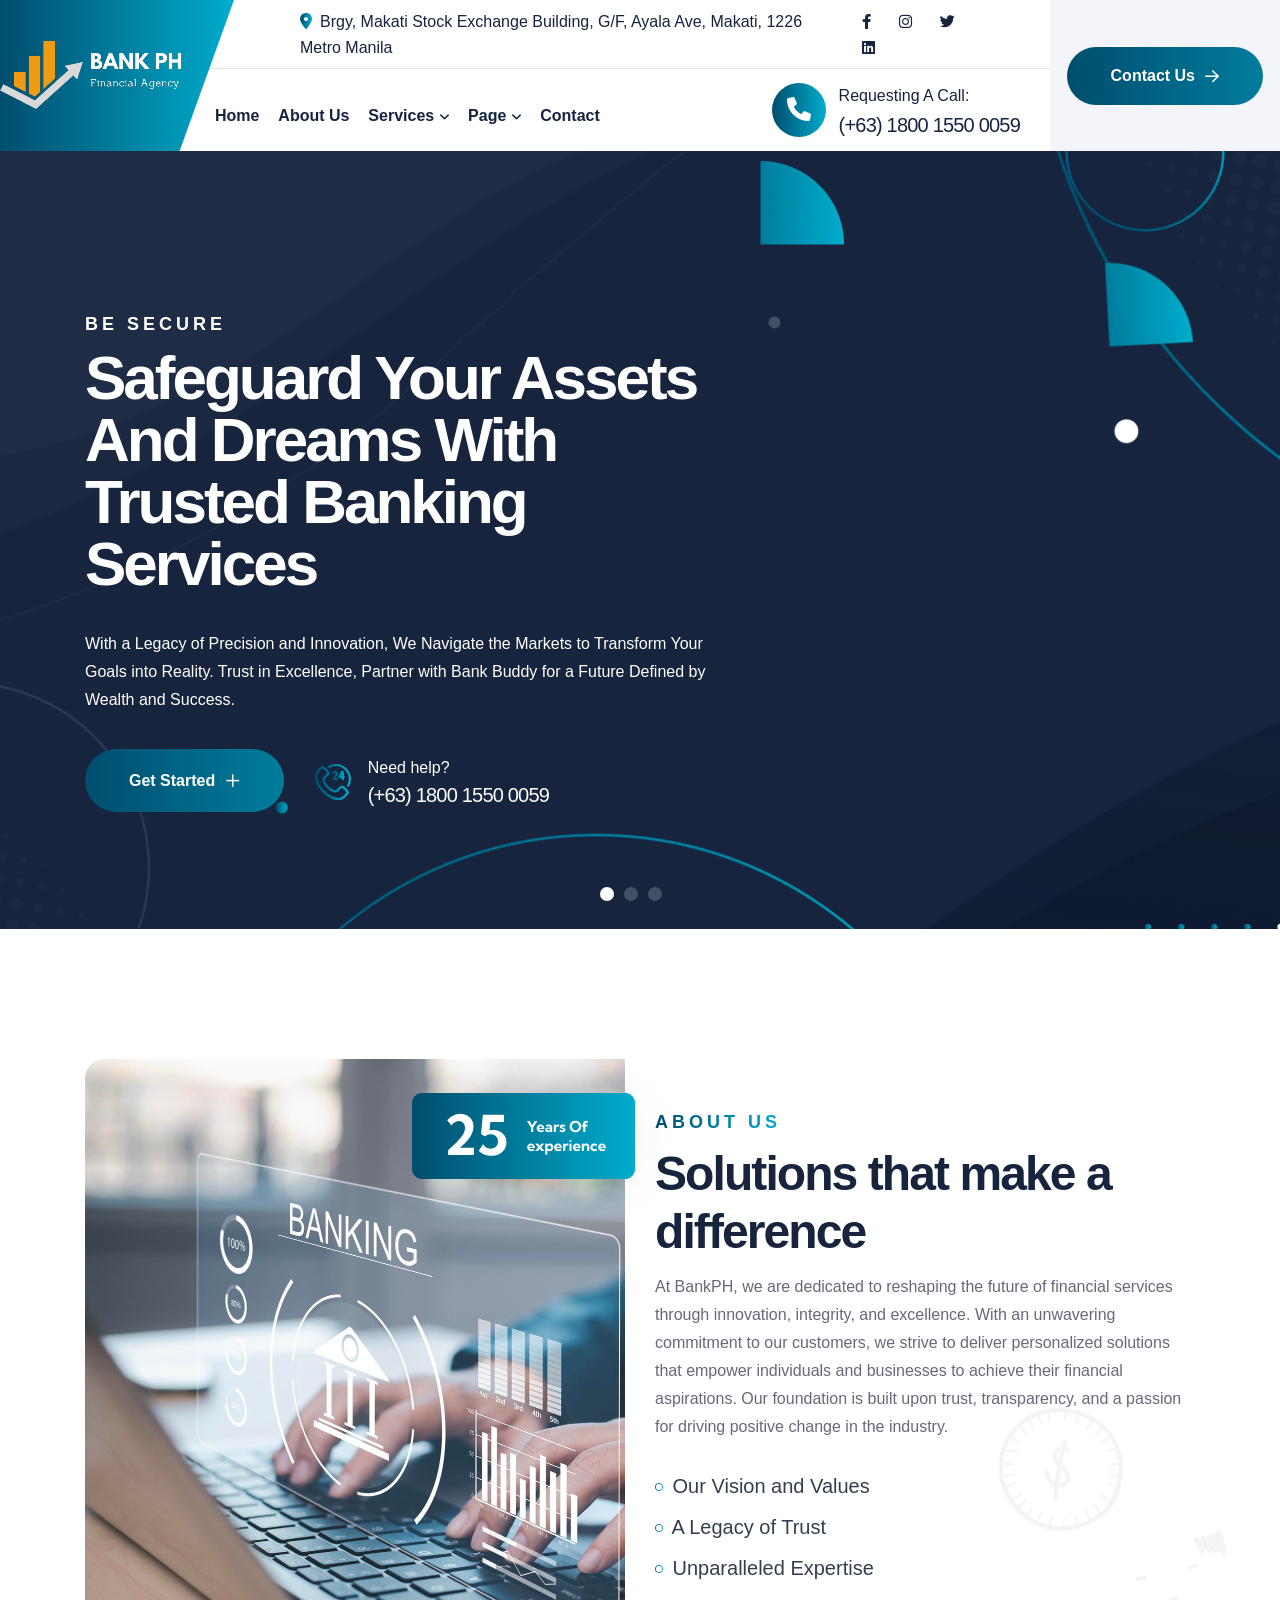
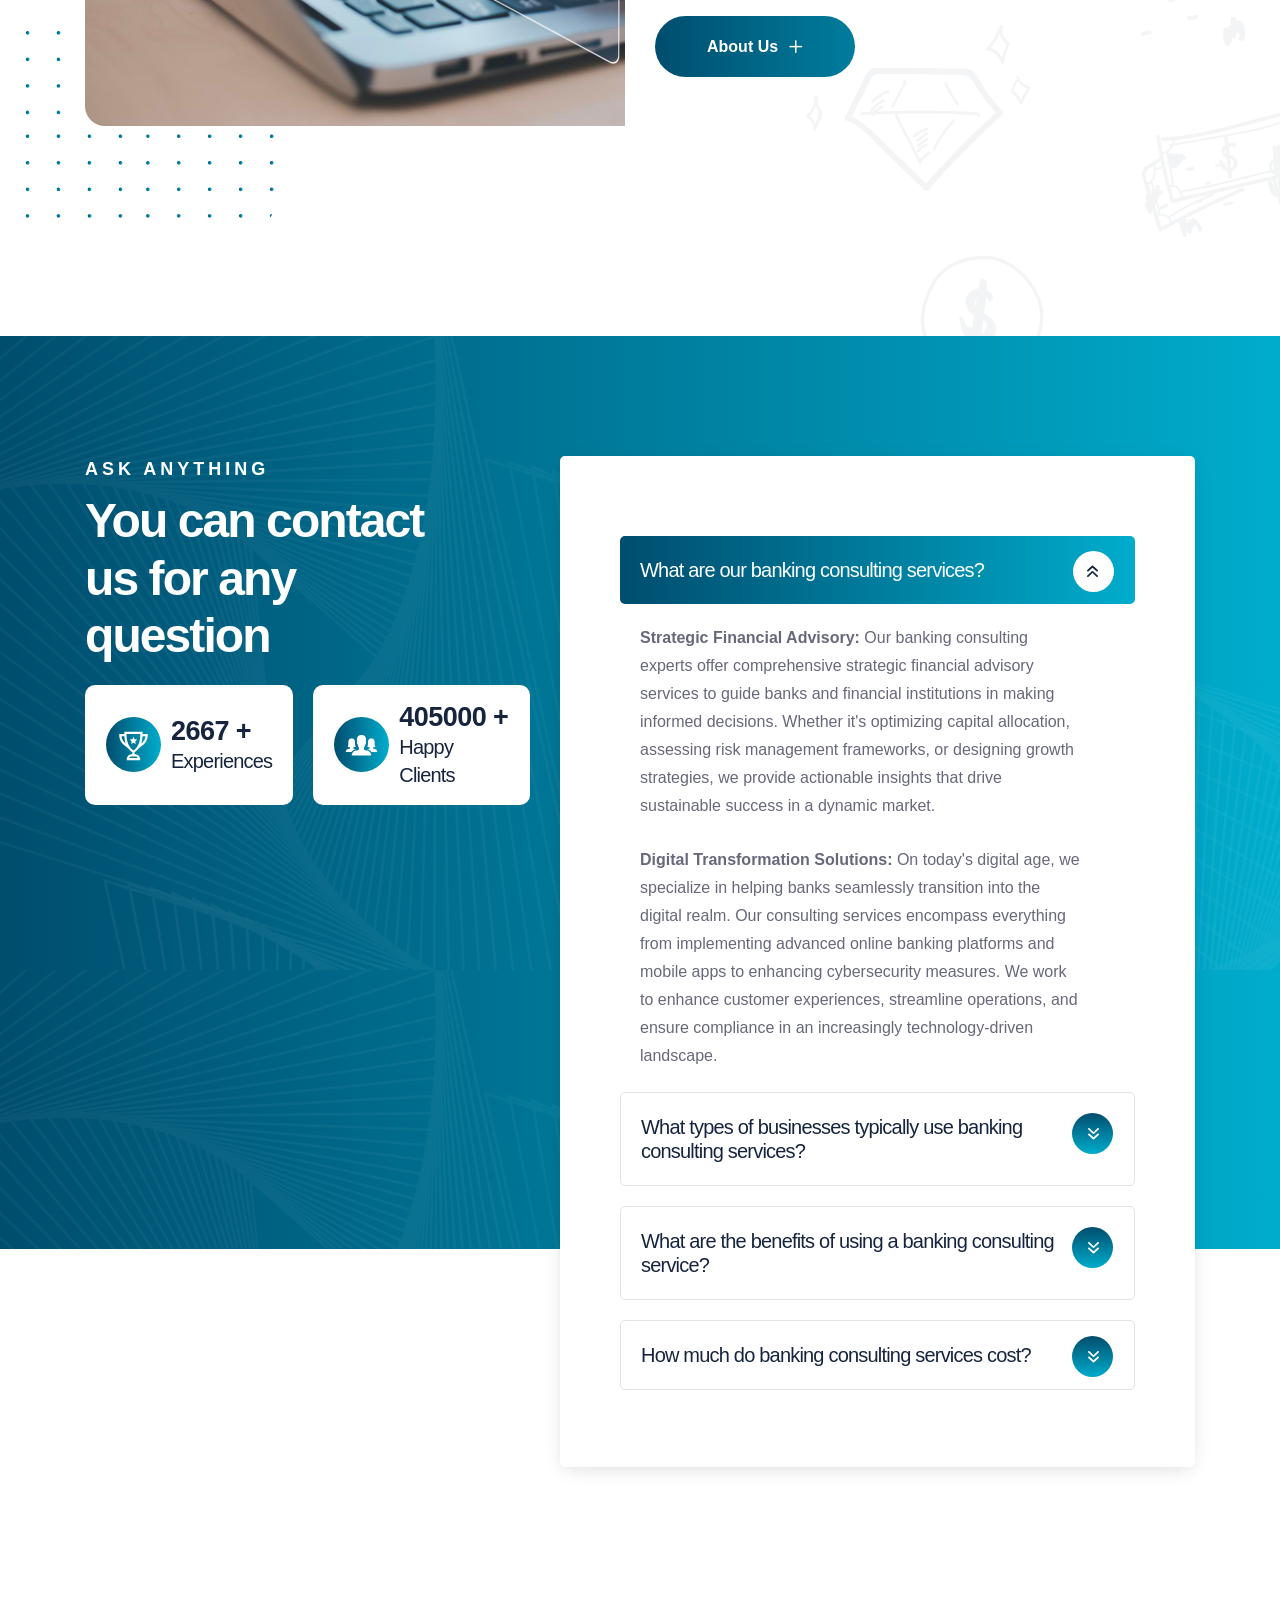
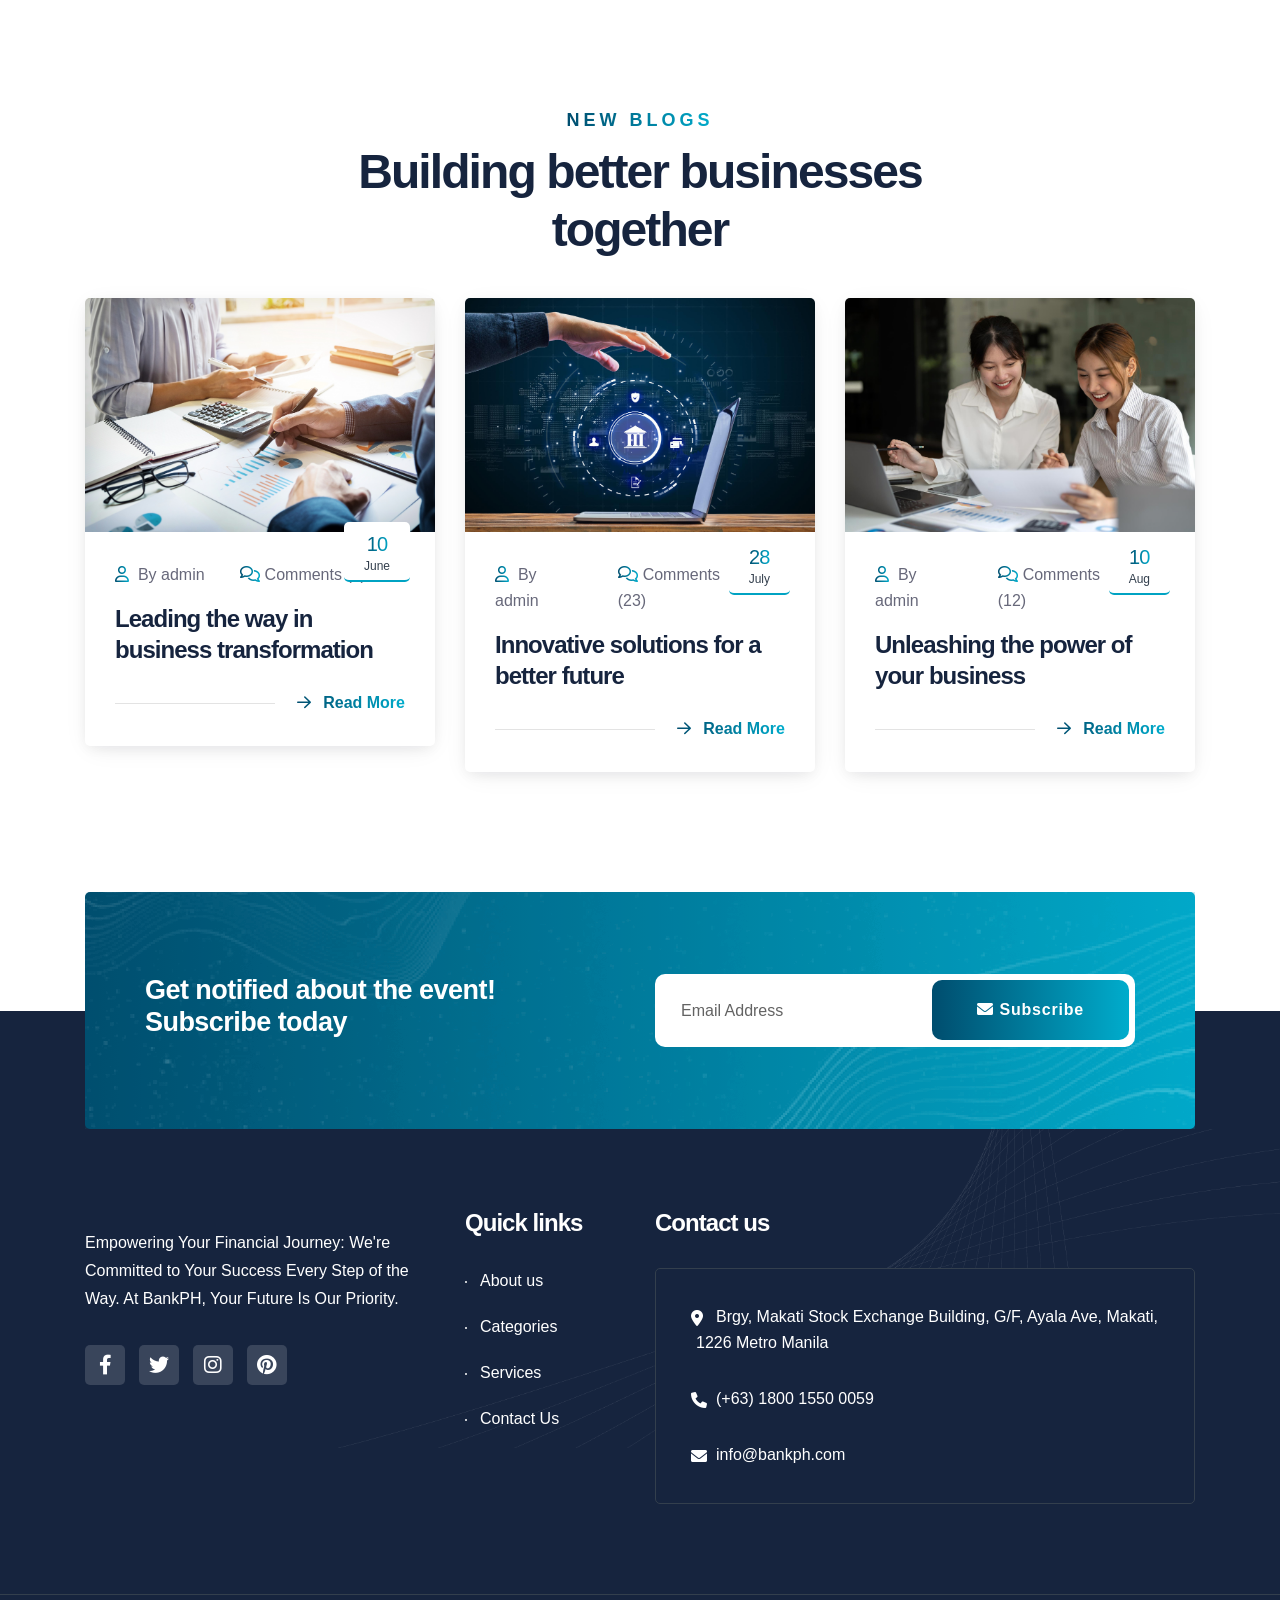
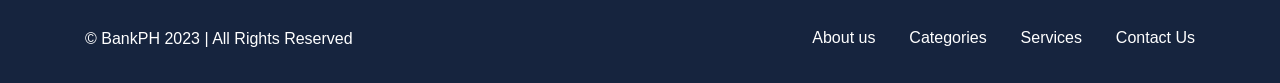
==== commit 8454b1f6: "update watsonx assistant config" ====
--- a/public/index.html
+++ b/public/index.html
@@ -105,10 +105,10 @@
   // https://web-chat.global.assistant.watson.cloud.ibm.com/docs.html?to=api-configuration#configurationobject.
   window.watsonAssistantChatOptions = {
       showRestartButton: true,
-      integrationID: "376ef92e-04cc-450f-a044-15cf5f3de548", // integrationID
-      region: "au-syd", // region
-      serviceInstanceID: "72a56e5a-a6d3-4ca5-bddb-7ab1ea1d1183", // serviceInstanceId
-    onLoad: onLoad,
+      integrationID: "d5f43ffc-6c22-4183-ab45-7192be542cf9", // The ID of this integration.
+      region: "us-south", // The region your integration is hosted in.
+      serviceInstanceID: "7c2dffd0-f99e-4408-9993-54d58a28ab11", // The ID of your service instance.
+      onLoad: onLoad,
   };
   setTimeout(function(){const t=document.createElement('script');t.src="https://web-chat.global.assistant.watson.appdomain.cloud/versions/" + (window.watsonAssistantChatOptions.clientVersion || 'latest') + "/WatsonAssistantChatEntry.js";document.head.appendChild(t);});
 </script>
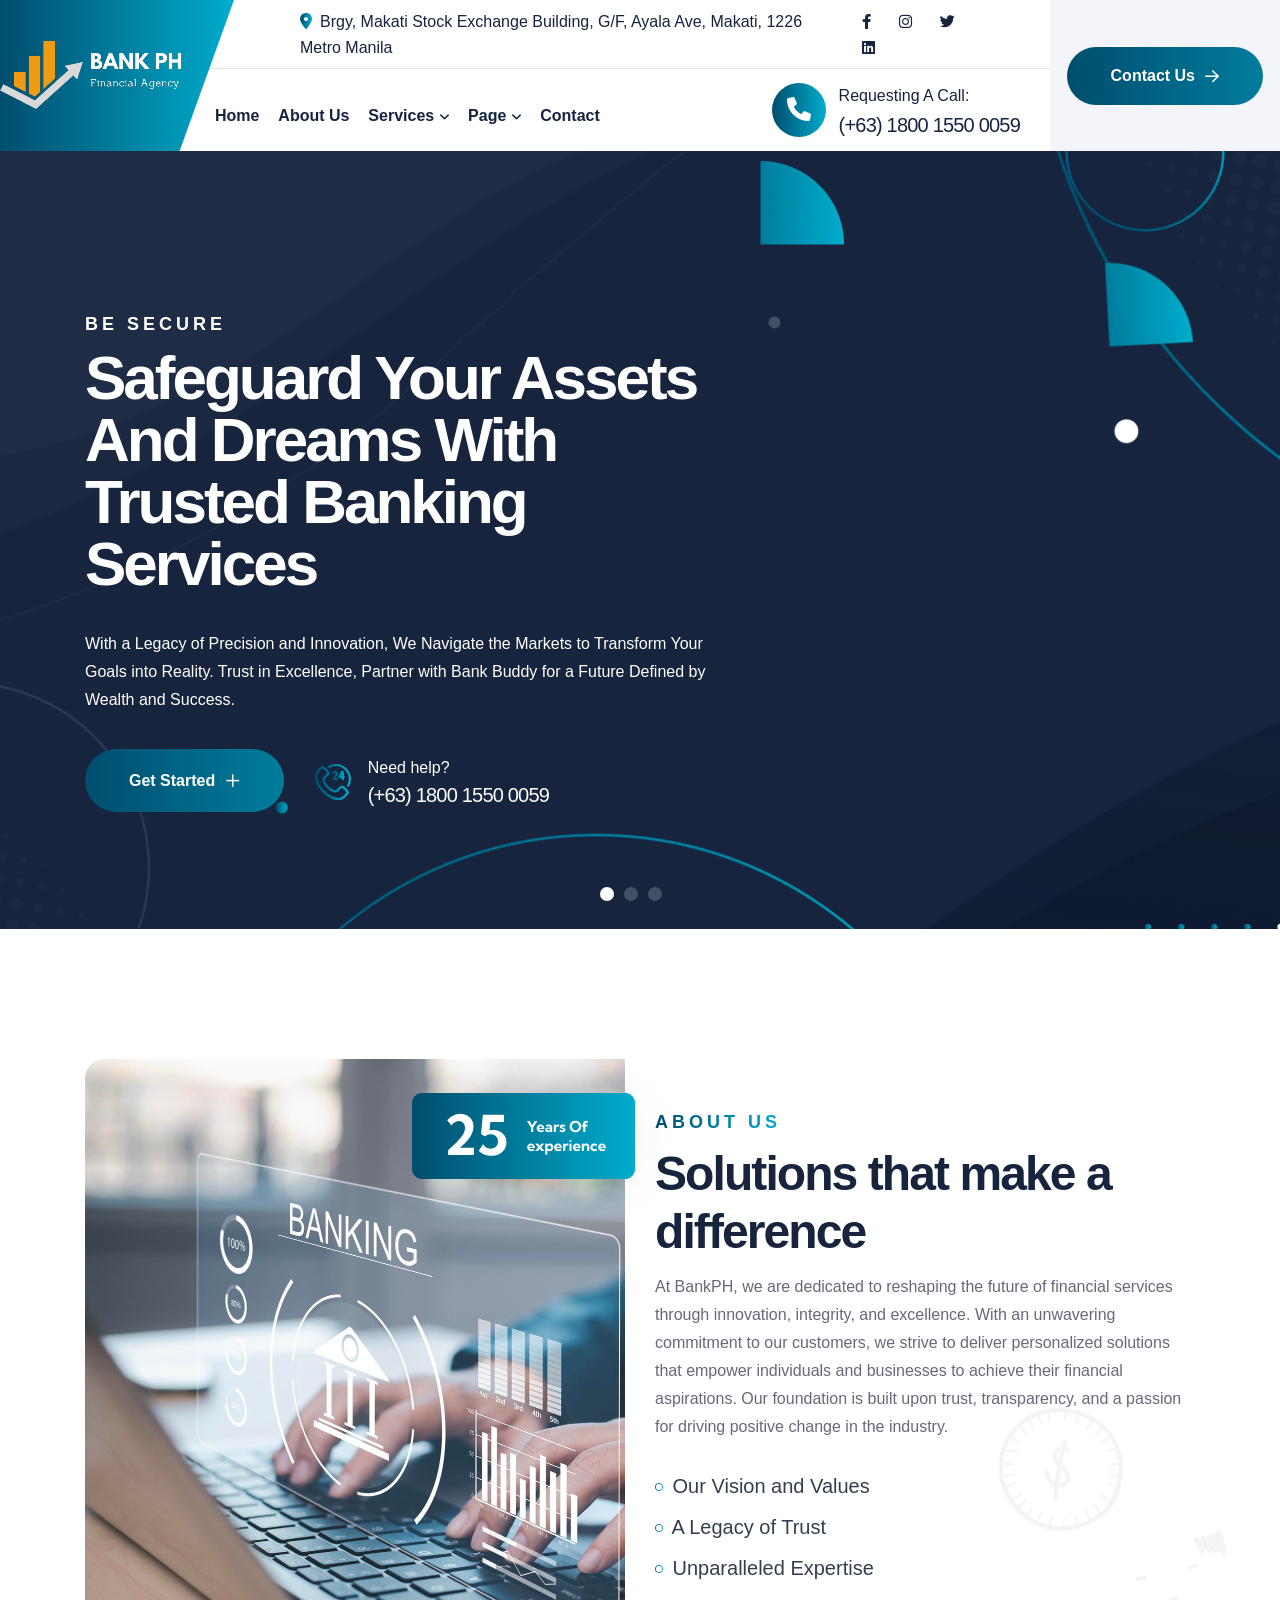
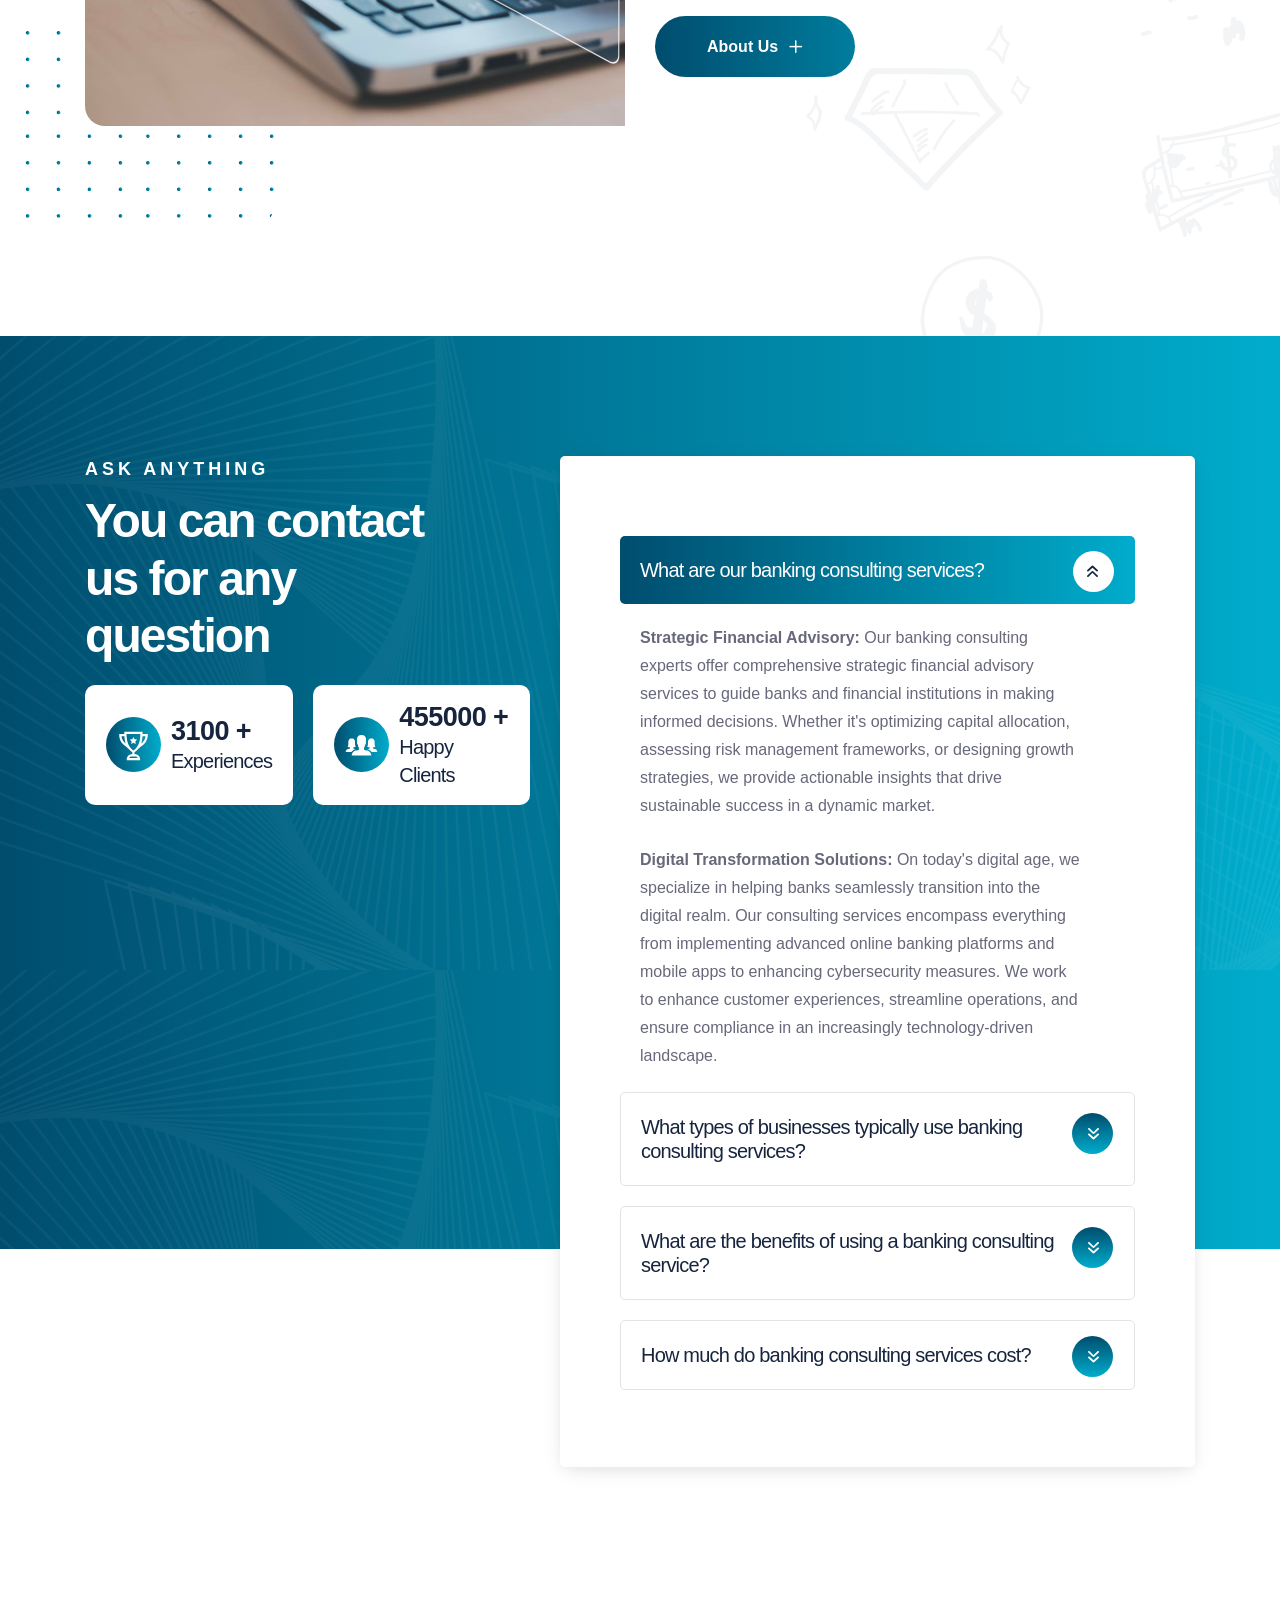
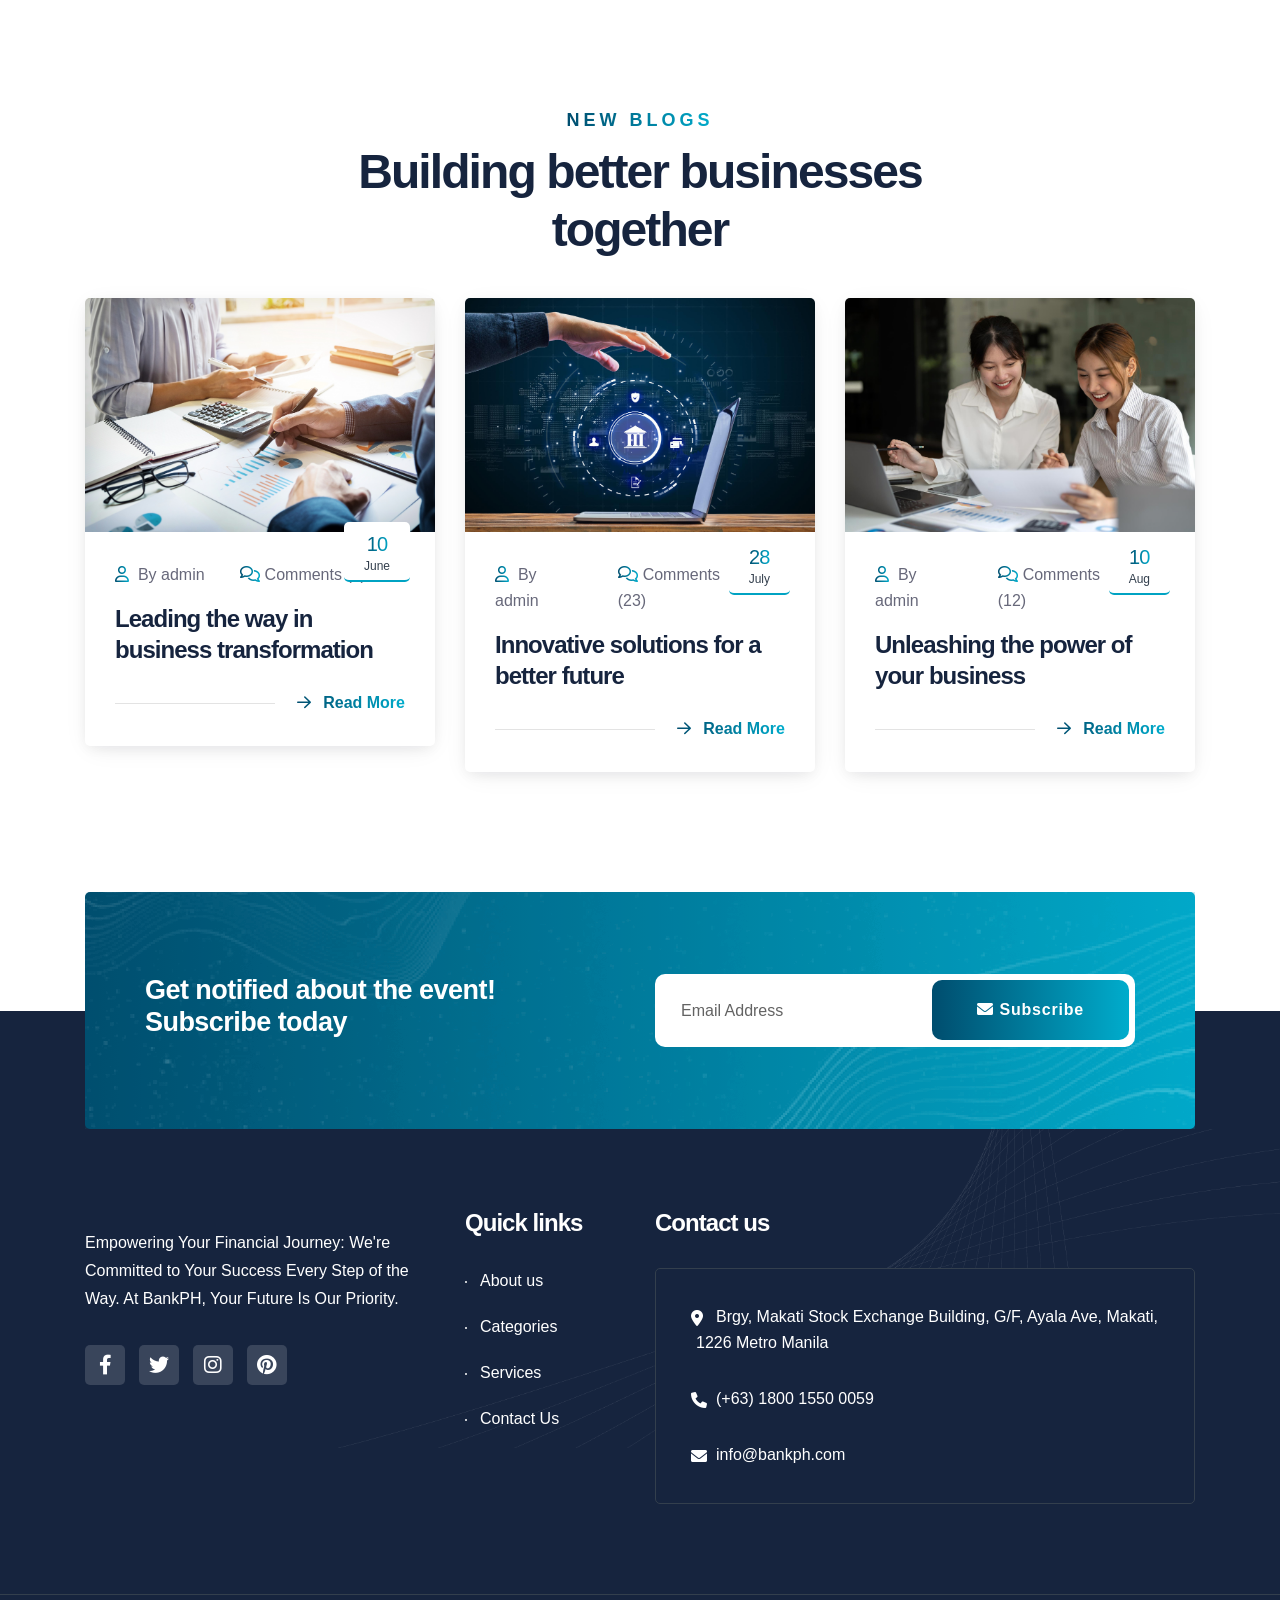
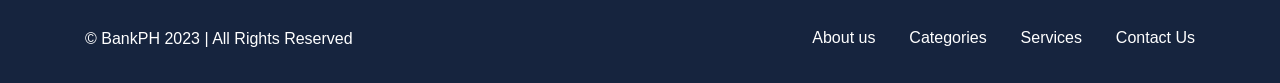
==== commit d51b9bb9: "update watsonx assistant instance configuration" ====
--- a/public/index.html
+++ b/public/index.html
@@ -105,9 +105,9 @@
   // https://web-chat.global.assistant.watson.cloud.ibm.com/docs.html?to=api-configuration#configurationobject.
   window.watsonAssistantChatOptions = {
       showRestartButton: true,
-      integrationID: "d5f43ffc-6c22-4183-ab45-7192be542cf9", // The ID of this integration.
+      integrationID: "29021e13-c0c9-4c0d-81b0-0cc7c97224ab", // The ID of this integration.
       region: "us-south", // The region your integration is hosted in.
-      serviceInstanceID: "7c2dffd0-f99e-4408-9993-54d58a28ab11", // The ID of your service instance.
+      serviceInstanceID: "2d38bacc-bb94-45d8-94bd-0ff24a678f82", // The ID of your service instance.
       onLoad: onLoad,
   };
   setTimeout(function(){const t=document.createElement('script');t.src="https://web-chat.global.assistant.watson.appdomain.cloud/versions/" + (window.watsonAssistantChatOptions.clientVersion || 'latest') + "/WatsonAssistantChatEntry.js";document.head.appendChild(t);});
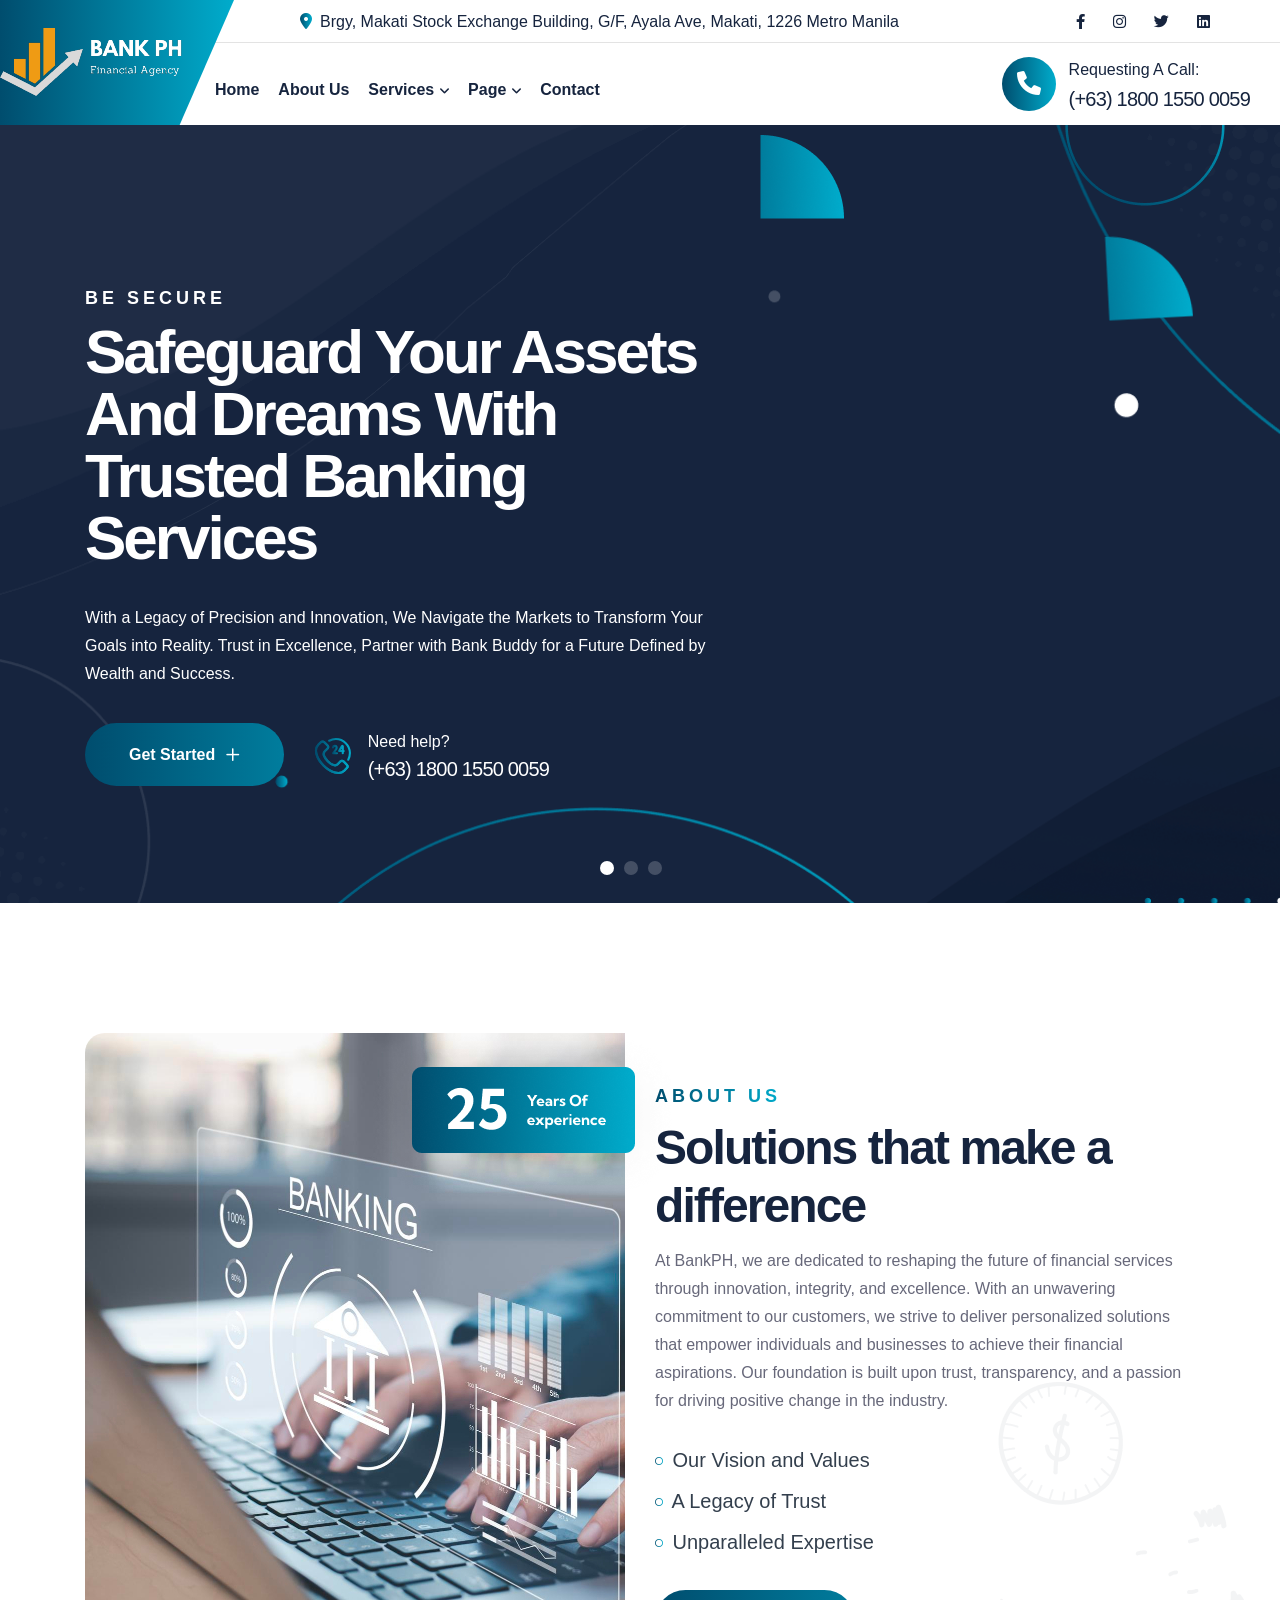
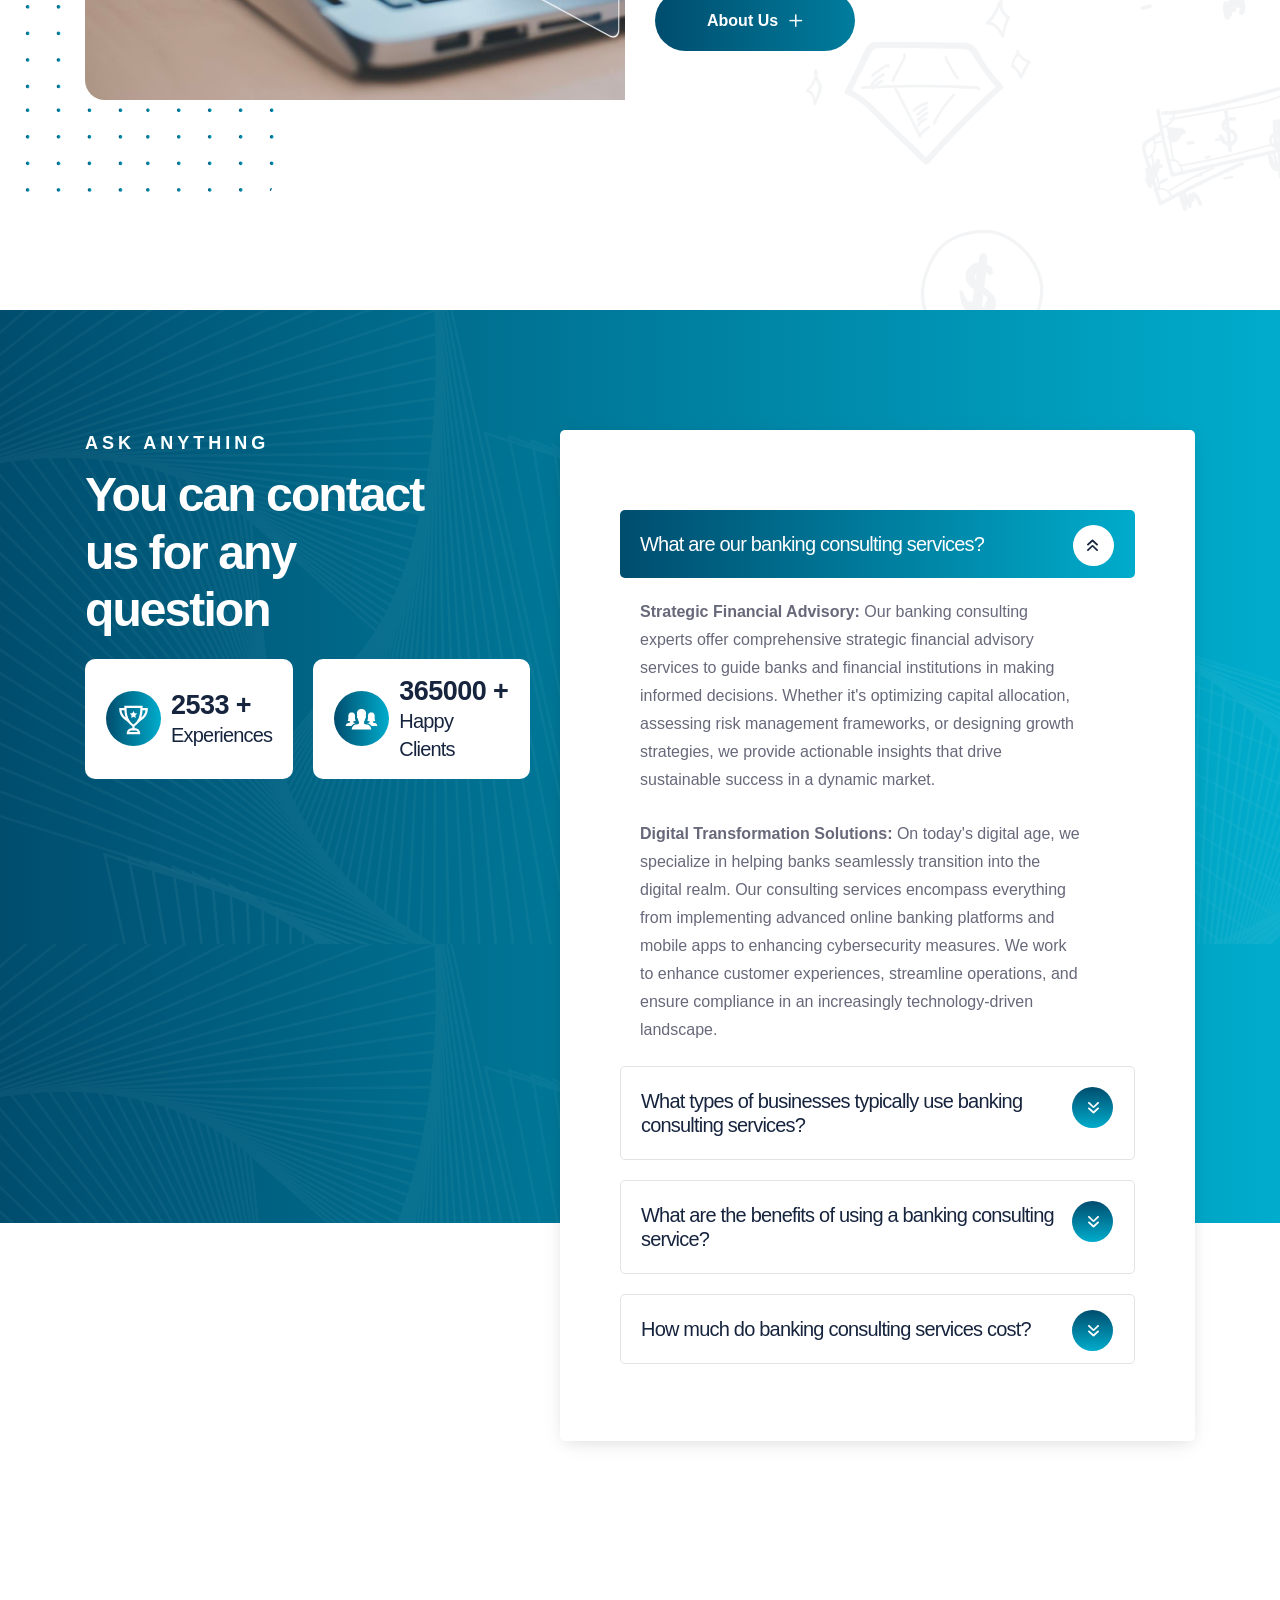
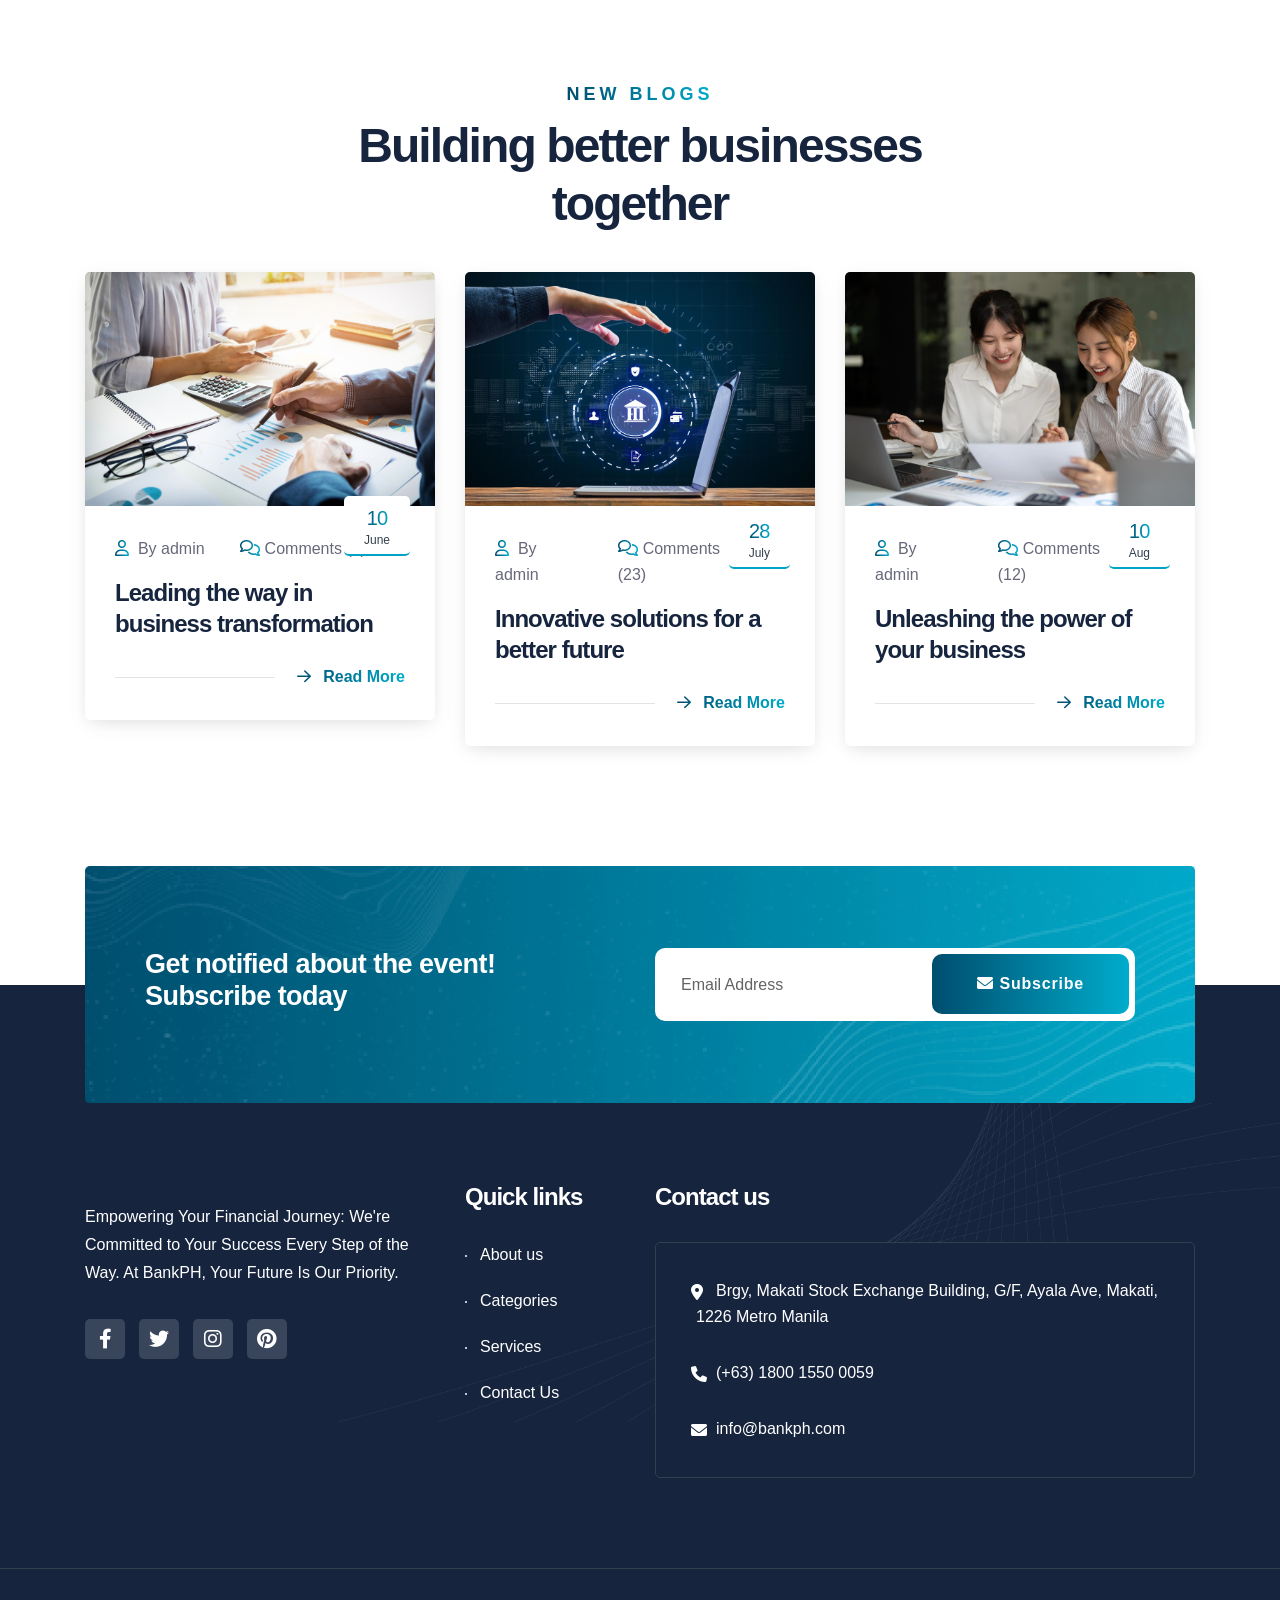
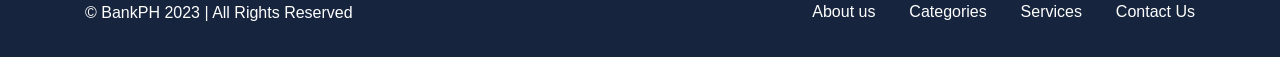
==== commit 425f0684: "Updated chatbot home screen" ====
--- a/public/index.html
+++ b/public/index.html
@@ -29,6 +29,35 @@
   <link rel="stylesheet" href="assets/css/flaticon.css">
   <link rel="stylesheet" href="assets/css/spacing.css">
   <link rel="stylesheet" href="assets/css/main.css">
+
+  <style>
+    #WACContainer.WACContainer .HSArticles {
+      margin: 12px 16px 16px 16px;
+      padding: 8px 16px;
+      background-color: #ffffff;
+    }
+
+    #WACContainer.WACContainer .HSTitle {
+      font-weight: 600;
+      padding-left: 16px;
+    }
+
+    #WACContainer.WACContainer .HSContainer__Link {
+      padding-top: 8px;
+      padding-bottom: 8px;
+    }
+
+    #WACContainer.WACContainer a.HSContainer__Link,
+    #WACContainer.WACContainer a.HSContainer__Link:visited {
+      color: #004144;
+    }
+
+    #WACContainer.WACContainer .HSContainer__LinkIcon {
+      display: inline-block;
+      width: 30px;
+    }
+
+  </style>
 </head>
 
 <script>
@@ -90,13 +119,50 @@
     });
   }
 
+  // TEST
+  function createHomeScreenElement(instance) {
+      const title = document.createElement('div');
+      title.classList.add('HSTitle');
+      title.innerHTML = 'Top articles';
+
+      const articles = document.createElement('div');
+      articles.classList.add('HSArticles');
+      articles.appendChild(createLink('&#128184;', 'The future of banking depends on core modernization', 'https://www.ibm.com/blog/accelerating-ai-innovation-the-future-of-banking-depends-on-core-modernization/'));
+      articles.appendChild(createLink('&#x20B1;', 'The Key Factors Driving Wealthtech in the Philippines', 'https://fintechnews.ph/60354/wealthtech/the-key-factors-driving-wealthtech-in-the-philippines/'));
+      articles.appendChild(createLink('&#x1F3E6;', 'Banking and Finance', 'https://businessmirror.com.ph/business/banking-finance/'));
+
+      const container = document.createElement('div');
+      container.classList.add('HSContainer');
+      container.appendChild(title);
+      container.appendChild(articles);
+
+      // This is what adds this custom content to web chat. The "homeScreenAfterStartersElement" element is a writeable
+      // area that appears at the bottom of the home screen below the starters.
+      instance.writeableElements.homeScreenAfterStartersElement.appendChild(container);
+    }
+
+    /**
+     * This creates a button that can be displayed in the custom element on the home screen.
+     */
+    function createLink(icon, label, href) {
+      const link = document.createElement('a');
+      link.href = href;
+      link.target = '_blank'
+      link.classList.add('HSContainer__Link');
+      // All IBM Carbon class names (https://v10.carbondesignsystem.com/) are automatically available for use inside of
+      // web chat and will inherit theming values you have set on web chat.
+      link.classList.add('bx--link');
+      link.innerHTML = `<span class="HSContainer__LinkIcon">${icon}</span>${label}`;
+      return link;
+    }
+
   /**
    * This is the function that is called when the web chat code has been loaded and it is ready to be rendered.
    */
   function onLoad(instance) {
     // We will need to listen for the "receive" event so we can ask for the user's location when needed.
     instance.on({ type: 'receive', handler: receiveHandler });
-
+    createHomeScreenElement(instance);
     instance.render();
   }
 
@@ -112,24 +178,6 @@
   };
   setTimeout(function(){const t=document.createElement('script');t.src="https://web-chat.global.assistant.watson.appdomain.cloud/versions/" + (window.watsonAssistantChatOptions.clientVersion || 'latest') + "/WatsonAssistantChatEntry.js";document.head.appendChild(t);});
 </script>
-
-  <!-- <script>
-    window.watsonAssistantChatOptions = {
-      showRestartButton: true,
-      integrationID: "376ef92e-04cc-450f-a044-15cf5f3de548", // The ID of this integration.
-      region: "au-syd", // The region your integration is hosted in.
-      serviceInstanceID: "72a56e5a-a6d3-4ca5-bddb-7ab1ea1d1183", // The ID of your service instance.
-      onLoad: function (instance) {
-        instance.render();
-      }
-    };
-    setTimeout(function () {
-      const t = document.createElement('script');
-      t.src = "https://web-chat.global.assistant.watson.appdomain.cloud/versions/" + (window
-        .watsonAssistantChatOptions.clientVersion || 'latest') + "/WatsonAssistantChatEntry.js";
-      document.head.appendChild(t);
-    });
-  </script> -->
 
   <!-- search area start -->
   <div class="search-area">
@@ -364,7 +412,7 @@
           </div>
         </div>
       </div>
-      <div class="tp-header-btn">
+      <!-- <div class="tp-header-btn">
         <a class="tp-btn d-none d-xl-block" href="#">Contact Us <i
             class="fa-regular fa-arrow-right"></i></a>
         <div class="tp-header-main-right-hamburger-btn d-xl-none offcanvas-open-btn">
@@ -374,7 +422,7 @@
             <span></span>
           </button>
         </div>
-      </div>
+      </div> -->
     </div>
   </header>
   <!-- header area end -->
@@ -462,12 +510,6 @@
                       <li><a href="faq.html">Faq</a></li>
                     </ul>
                   </li>
-                  <!-- <li class="has-dropdown"><a href="blog-classic.html">Blog</a>
-                    <ul class="submenu">
-                      <li><a href="blog-classic.html">Blog</a></li>
-                      <li><a href="blog-details.html">Blog Details</a></li>
-                    </ul>
-                  </li> -->
                   <li><a href="#">Contact</a></li>
                 </ul>
               </nav>
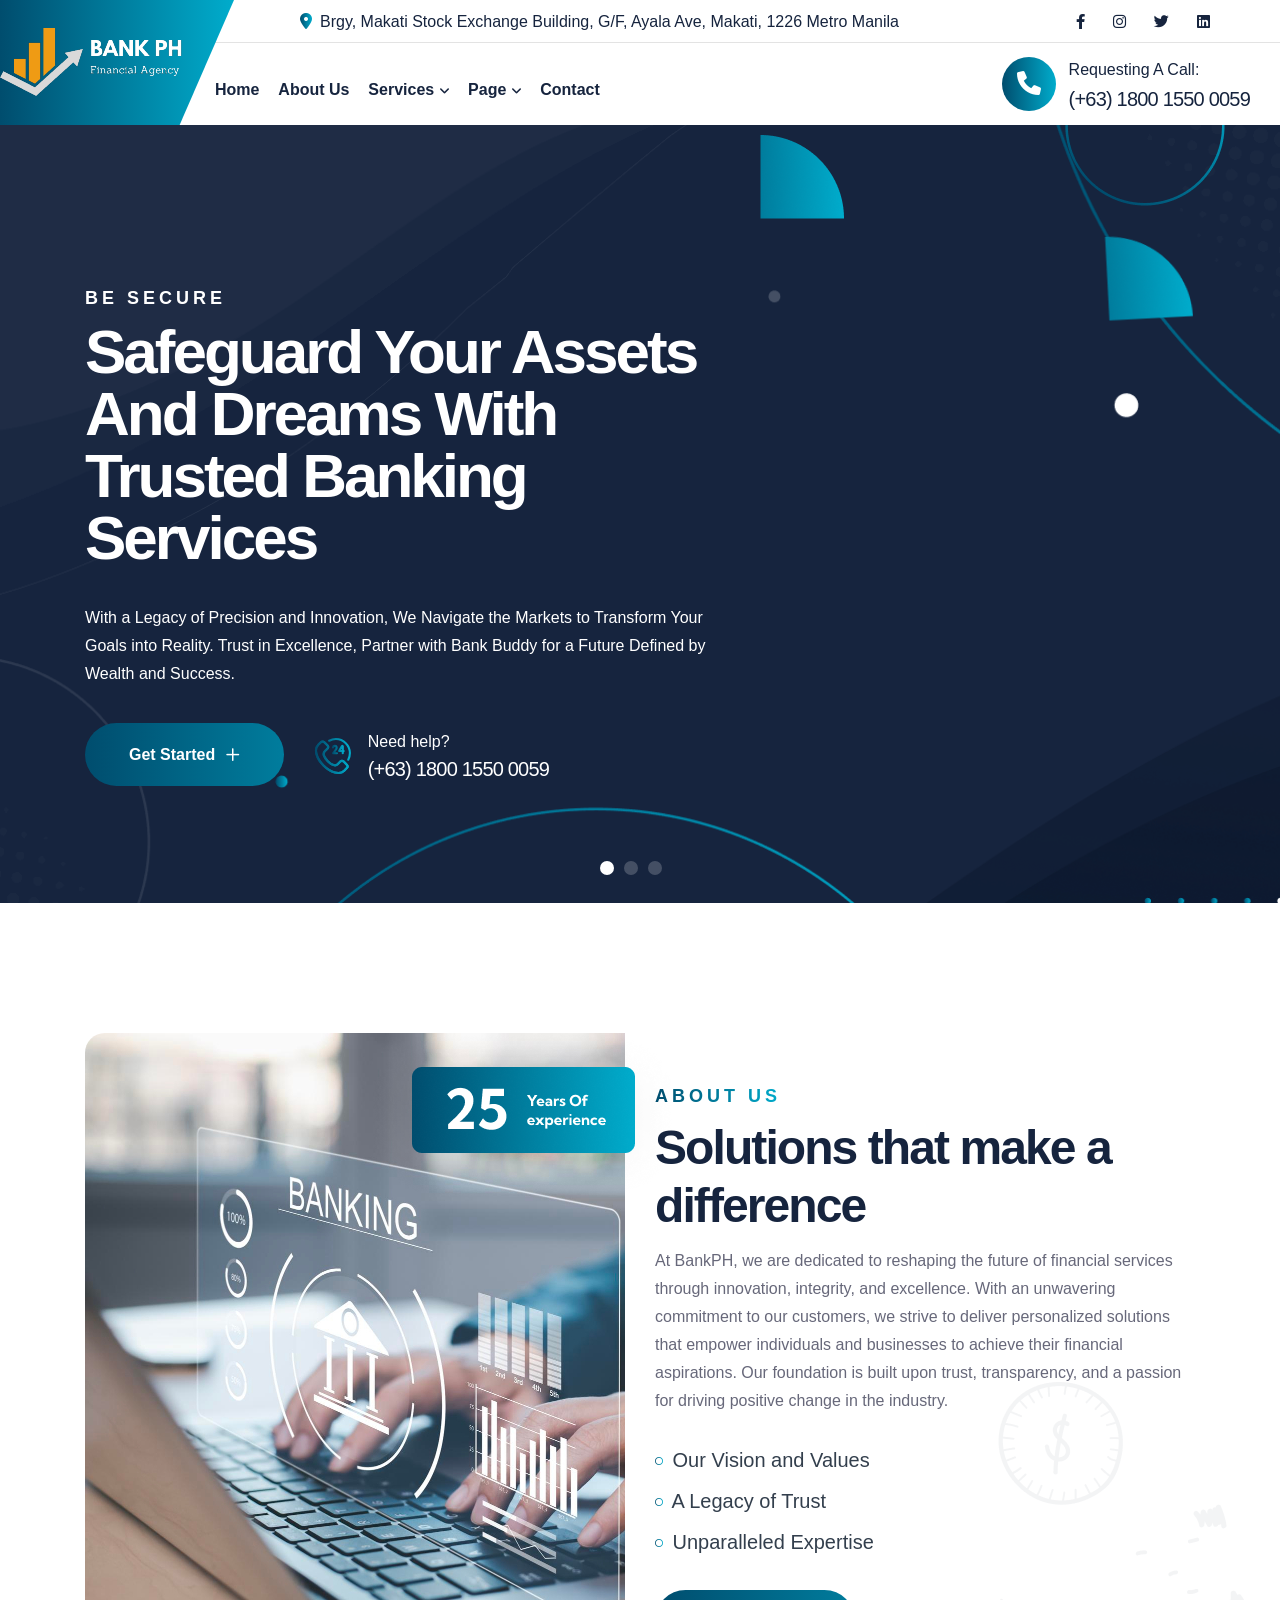
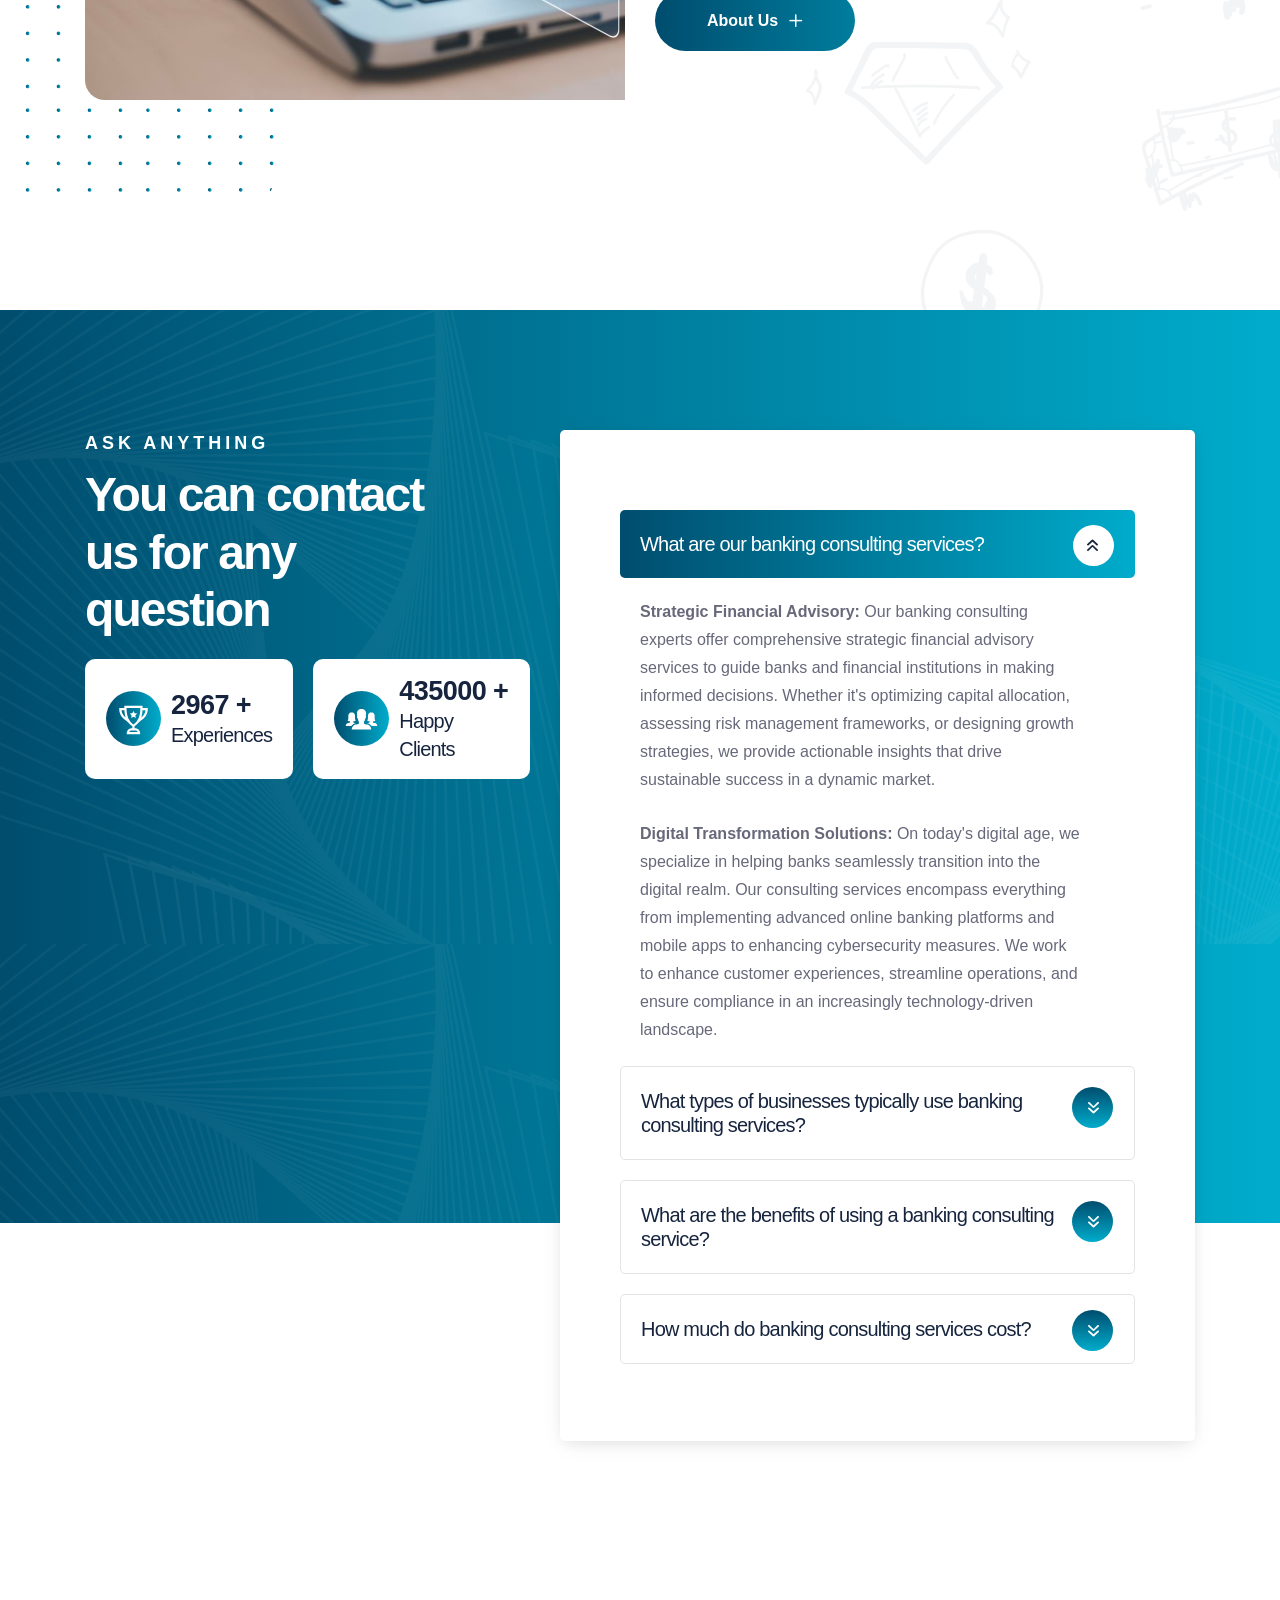
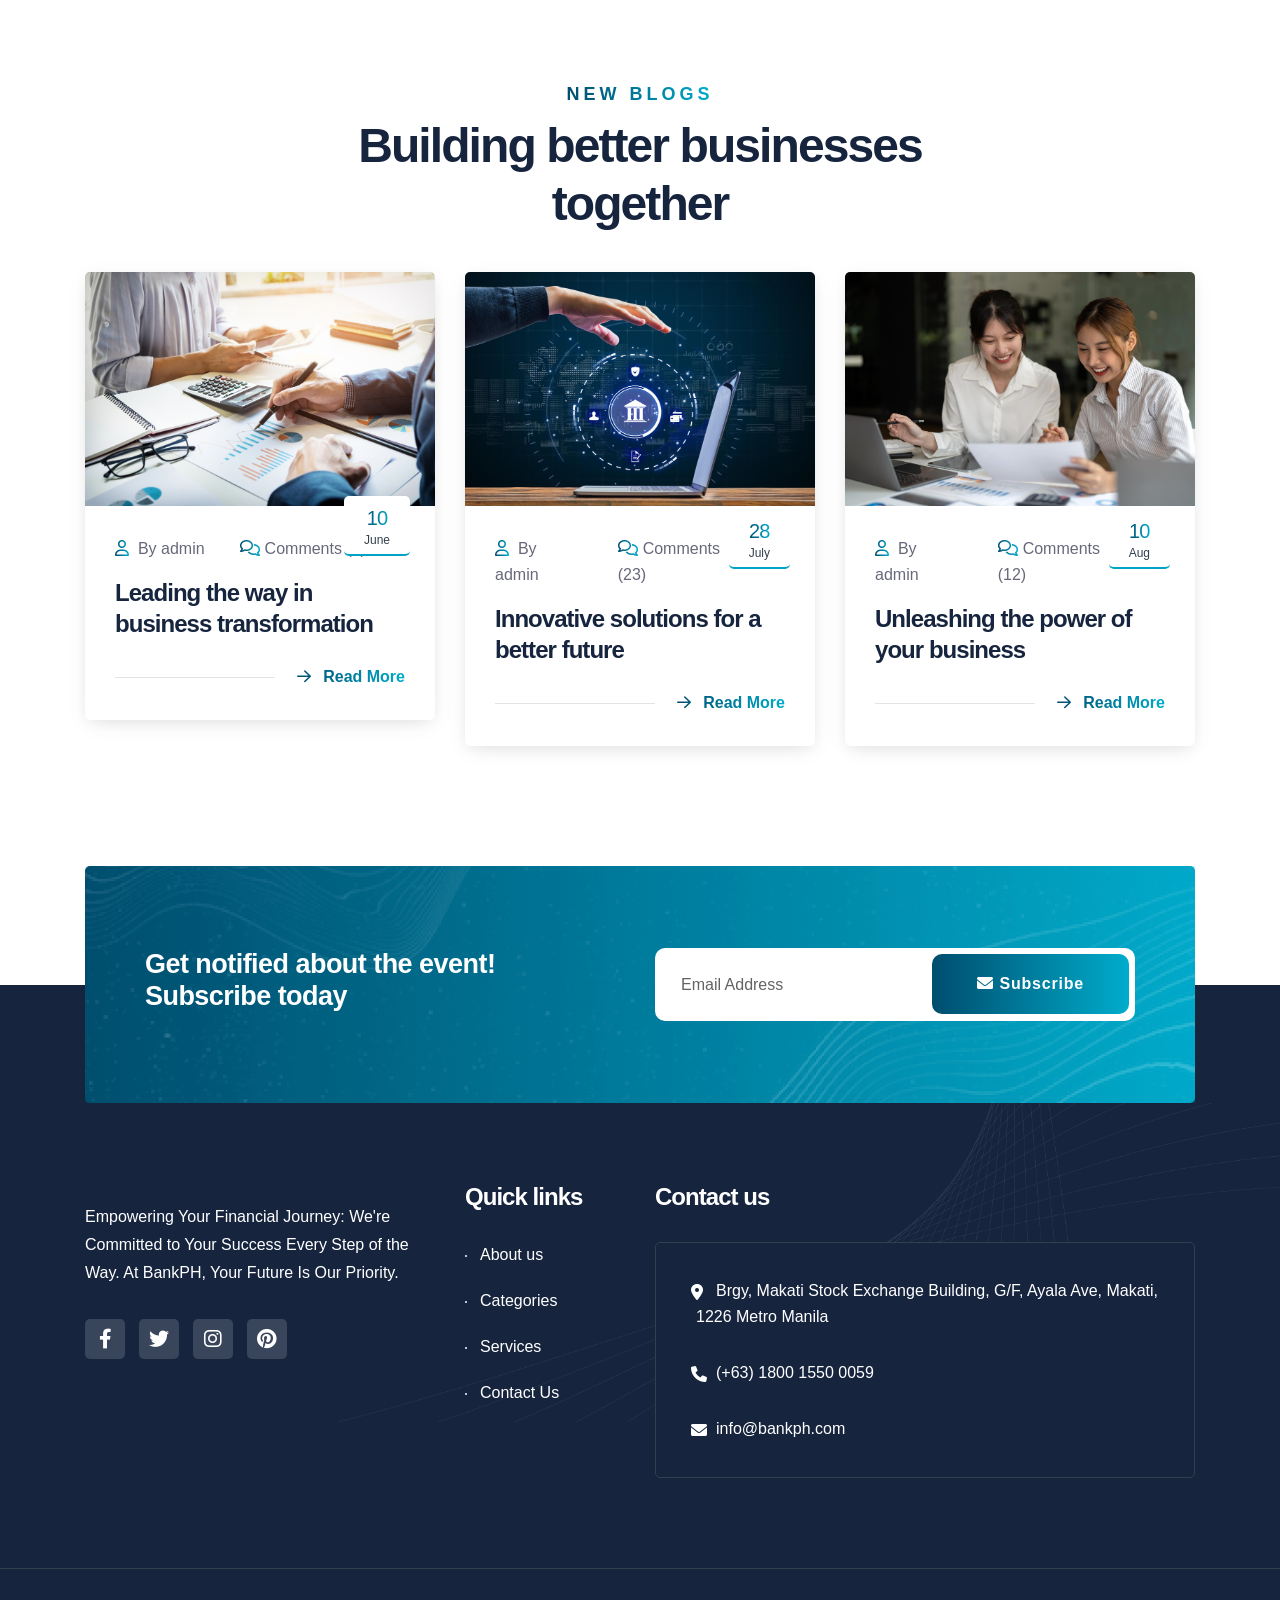
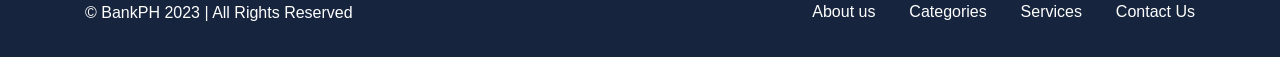
==== commit 06b3e8b1: "Add updates" ====
--- a/public/index.html
+++ b/public/index.html
@@ -13,7 +13,7 @@
   /> -->
   <meta
   http-equiv="Content-Security-Policy"
-  content="default-src 'self' *.watson.appdomain.cloud fonts.gstatic.com 'unsafe-inline';connect-src *.watson.appdomain.cloud; img-src * self;frame-src * self blob: data: gap:;"
+  content="default-src 'self' *.watson.appdomain.cloud fonts.gstatic.com 'unsafe-inline';connect-src *.watsonplatform.net *.watson.appdomain.cloud; img-src * self;frame-src * self blob: data: gap:;"
   />
 
   <!-- Place favicon.ico in the root directory -->
@@ -174,6 +174,7 @@
       integrationID: "29021e13-c0c9-4c0d-81b0-0cc7c97224ab", // The ID of this integration.
       region: "us-south", // The region your integration is hosted in.
       serviceInstanceID: "2d38bacc-bb94-45d8-94bd-0ff24a678f82", // The ID of your service instance.
+      // identityToken: "eyJhbGciOiJSUzI1NiIsInR5cCI6IkpXVCJ9.eyJzdWIiOiJCQU5LUEgiLCJpc3MiOiJDTElFTlQiLCJpYXQiOjE3MDIzMjI1NjUsImV4cCI6MTcwNDkxNDU2NX0.[base64]",
       onLoad: onLoad,
   };
   setTimeout(function(){const t=document.createElement('script');t.src="https://web-chat.global.assistant.watson.appdomain.cloud/versions/" + (window.watsonAssistantChatOptions.clientVersion || 'latest') + "/WatsonAssistantChatEntry.js";document.head.appendChild(t);});
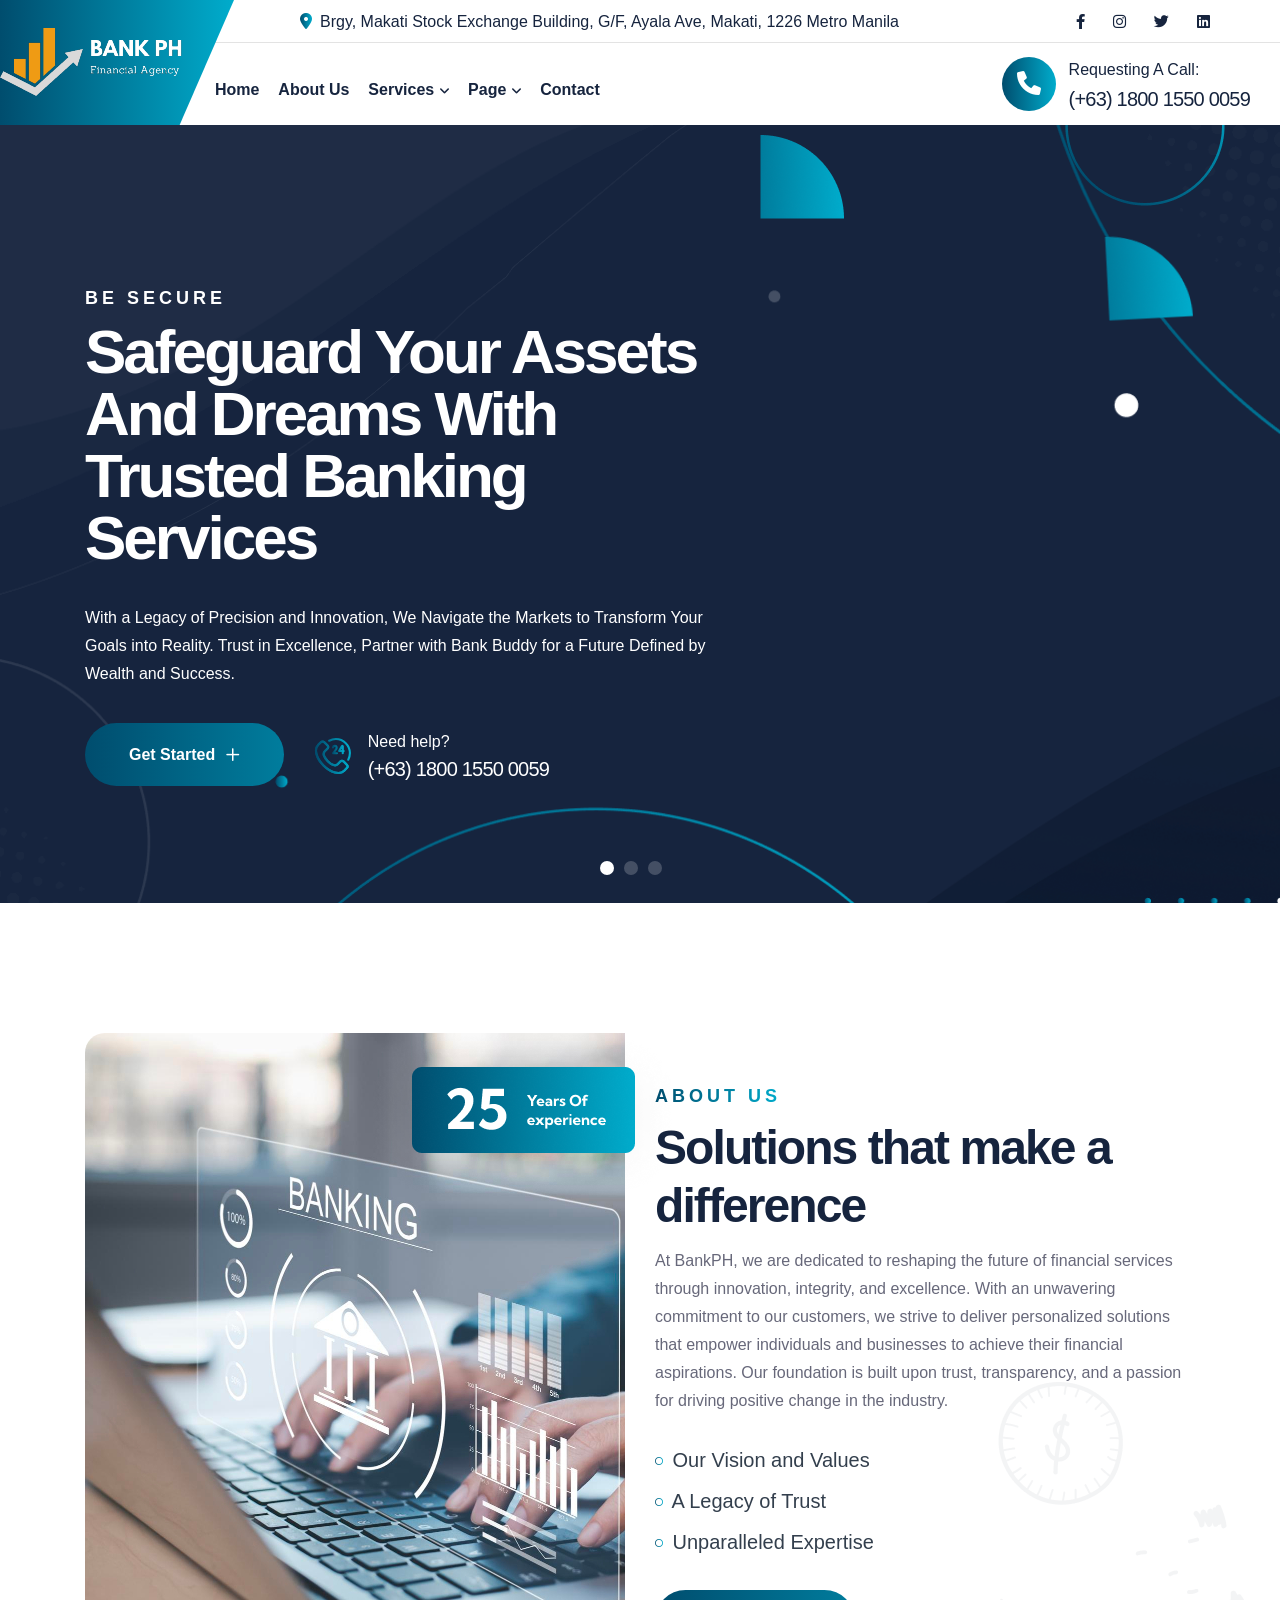
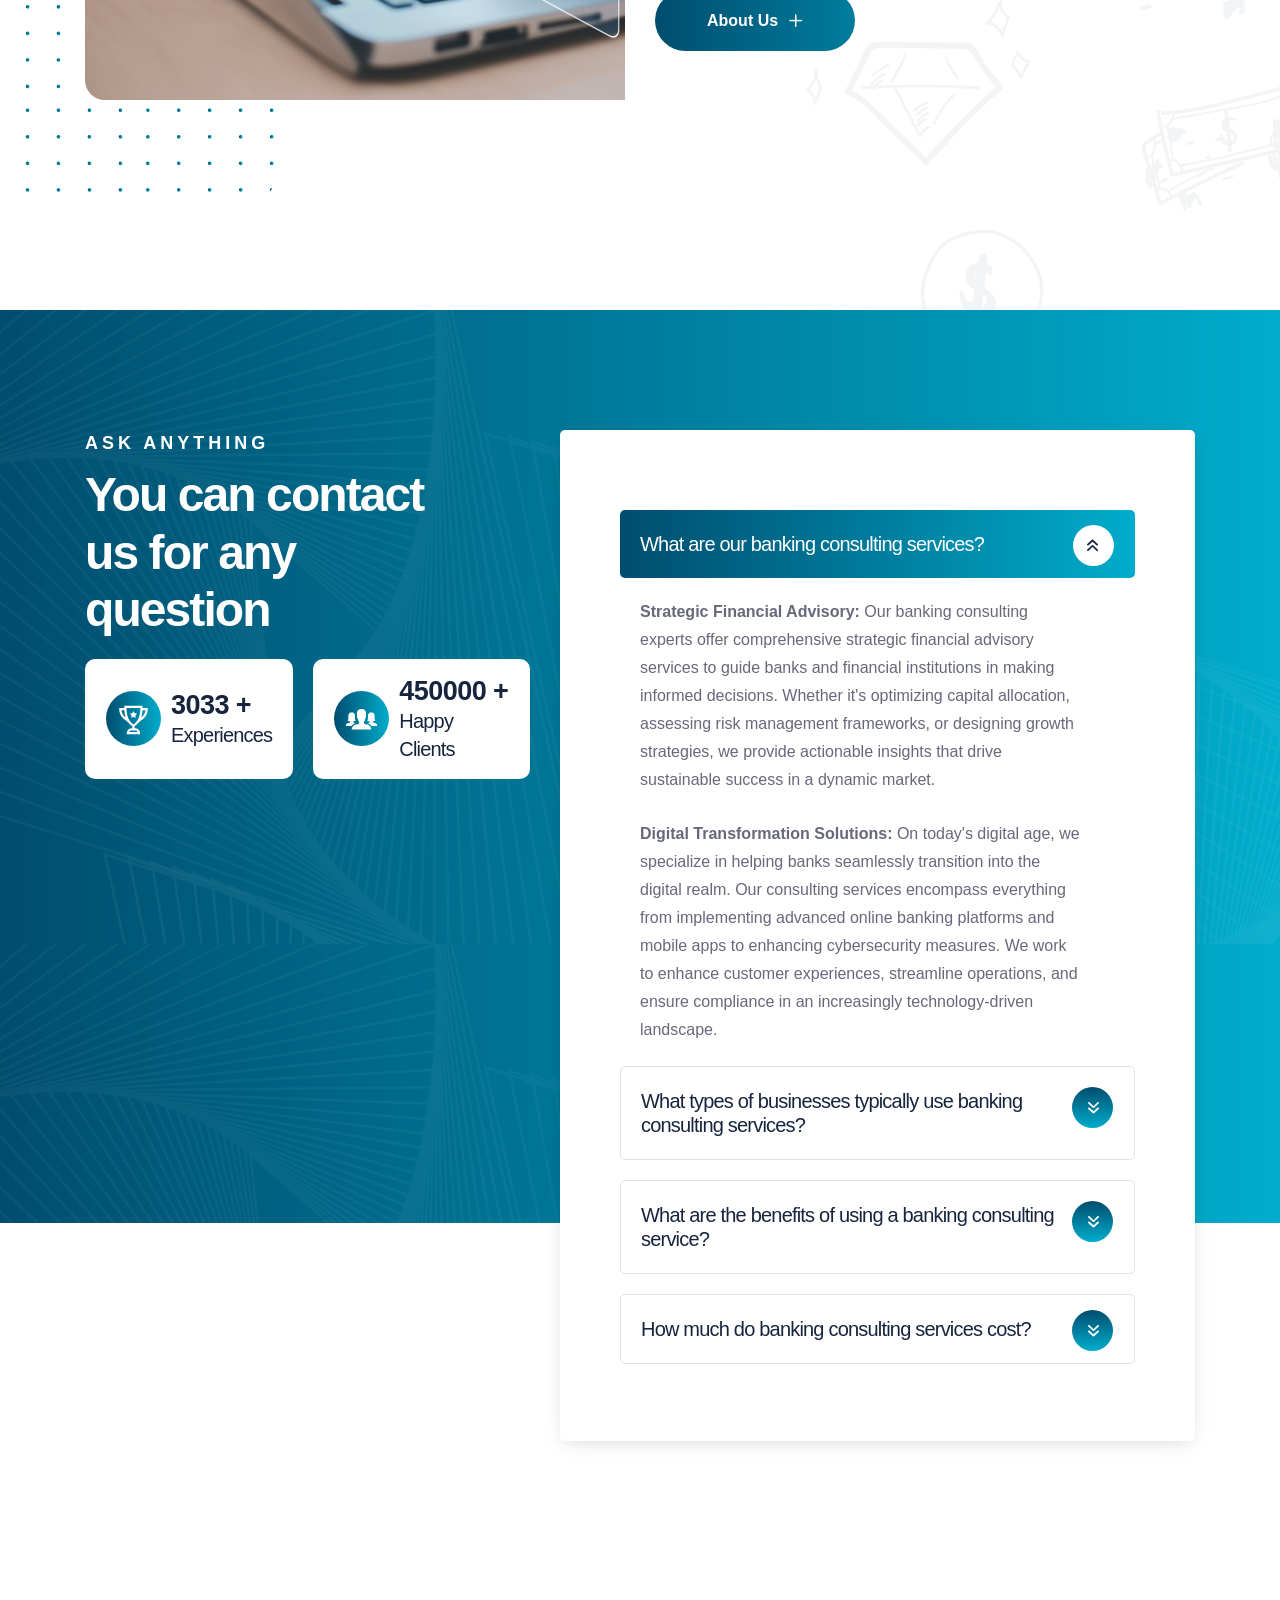
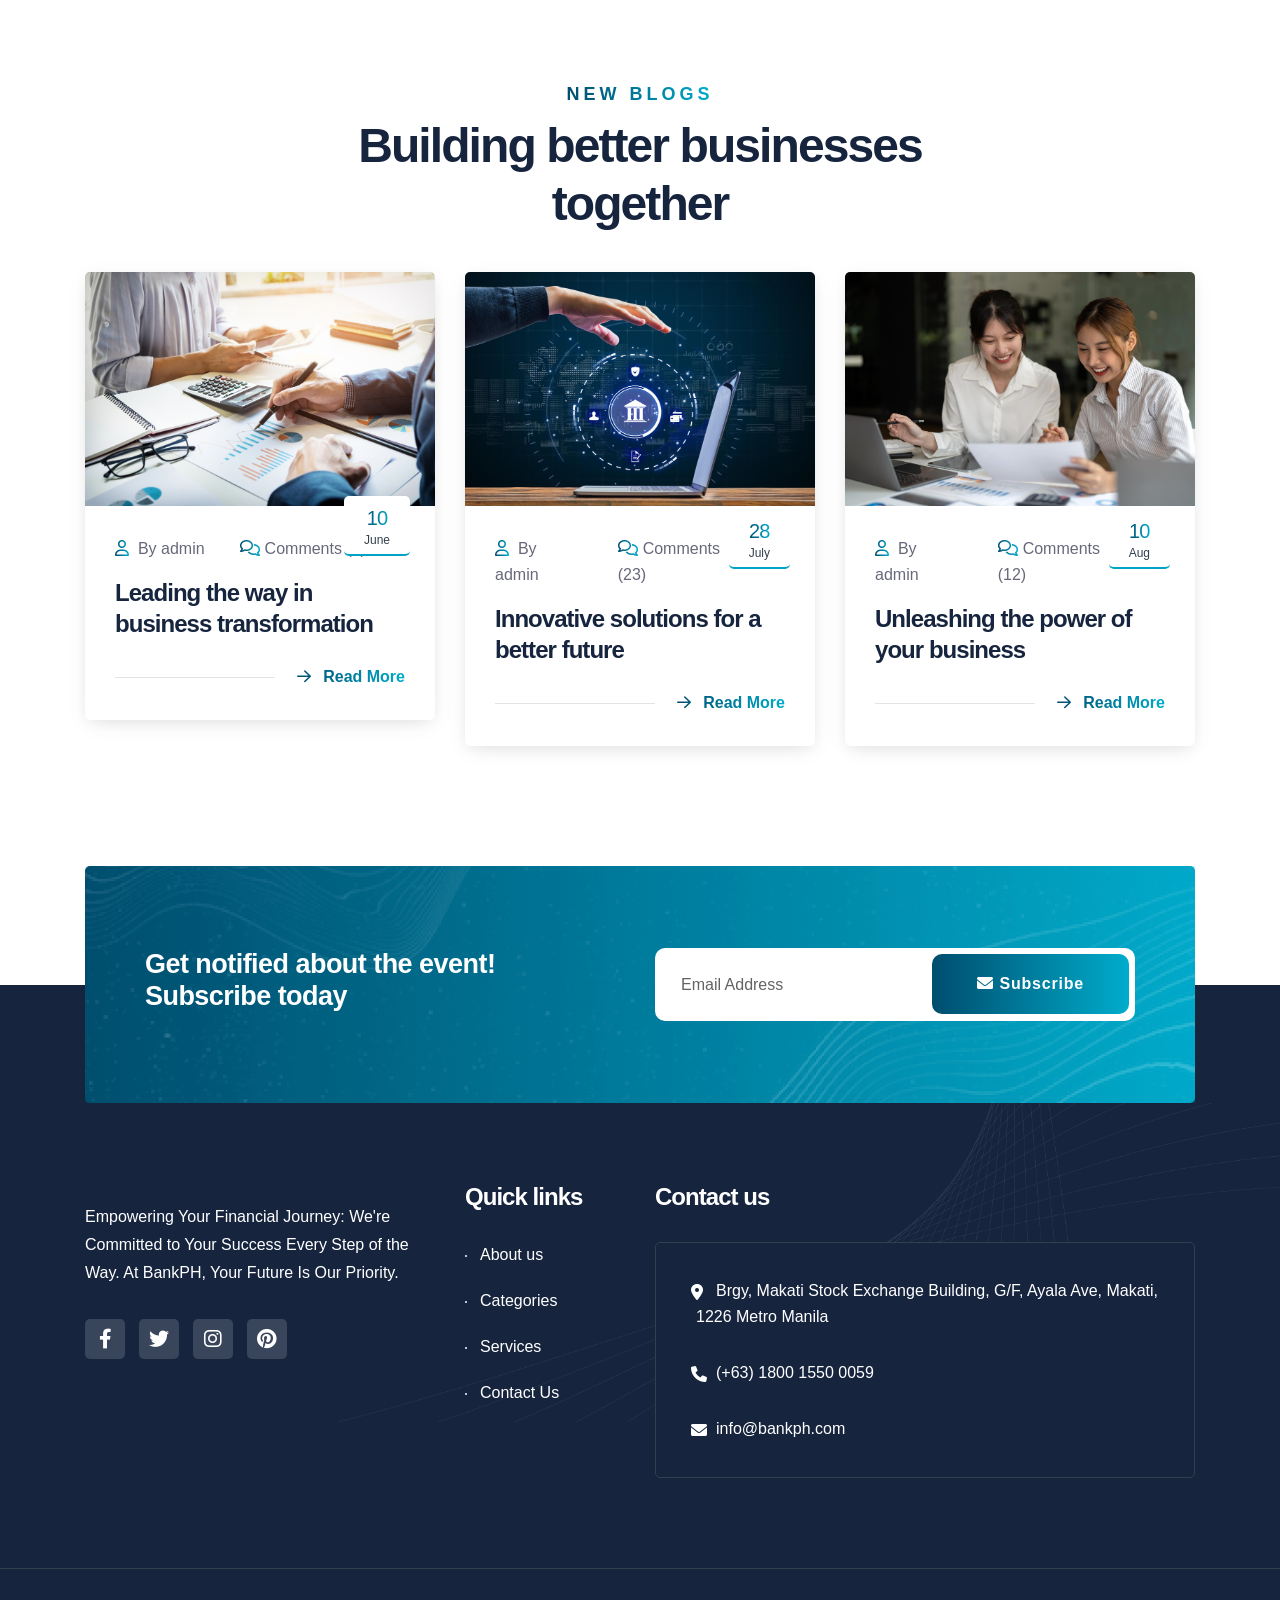
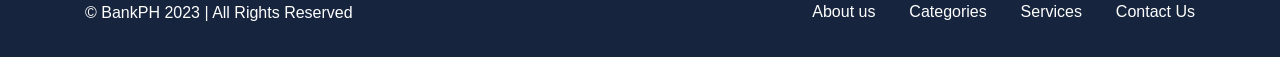
==== commit 8909a706: "Fix links" ====
--- a/public/index.html
+++ b/public/index.html
@@ -312,57 +312,9 @@
           <div class="tp-main-menu d-none d-xl-block">
             <nav class="tp-main-menu-content">
               <ul>
-                <!-- <li class="has-dropdown"> -->
-                  <li><a href="index.html">Home</a></li>
-                  <!-- <div class="tp-submenu submenu has-homemenu">
-                    <div class="row gx-6 row-cols-1 row-cols-md-2 row-cols-xl-3">
-                      <div class="col homemenu"> -->
-                        <!-- <div class="homemenu-thumb mb-15">
-                          <img src="assets/img/menu/img-1.jpg" alt="">
-                          <div class="homemenu-btn">
-                            <a class="menu-btn show-1" href="index.html">Multi Page</a> <br>
-                            <a class="menu-btn show-2" href="index1-one-page.html">One Page</a>
-                          </div>
-                        </div>
-                        <div class="homemenu-content text-center">
-                          <h4 class="homemenu-title">
-                            <a href="index.html">Home 01</a>
-                          </h4>
-                        </div>
-                      </div> -->
-                      <!-- <div class="col homemenu">
-                        <div class="homemenu-thumb mb-15">
-                          <img src="assets/img/menu/img-2.jpg" alt="">
-                          <div class="homemenu-btn">
-                            <a class="menu-btn show-1" href="index-2.html">Multi Page</a> <br>
-                            <a class="menu-btn show-2" href="index2-one-page.html">One Page</a>
-                          </div>
-                        </div>
-                        <div class="homemenu-content text-center">
-                          <h4 class="homemenu-title">
-                            <a href="index-2.html">Home 02</a>
-                          </h4>
-                        </div>
-                      </div> -->
-                      <!-- <div class="col homemenu">
-                        <div class="homemenu-thumb mb-15">
-                          <img src="assets/img/menu/img-3.jpg" alt="">
-                          <div class="homemenu-btn">
-                            <a class="menu-btn show-1" href="index-3.html">Multi Page</a> <br>
-                            <a class="menu-btn show-2" href="index3-one-page.html">One Page</a>
-                          </div>
-                        </div>
-                        <div class="homemenu-content text-center">
-                          <h4 class="homemenu-title">
-                            <a href="index-3.html">Home 03</a>
-                          </h4>
-                        </div>
-                      </div> -->
-                    <!-- </div>
-                  </div> -->
-                <!-- </li> -->
-                <li><a href="about.html">About Us</a></li>
-                <li class="has-dropdown"><a href="service.html">Services</a>
+                <li><a href="index.html">Home</a></li>
+                <li><a href="#">About Us</a></li>
+                <li class="has-dropdown"><a href="#">Services</a>
                   <ul class="submenu">
                     <li><a href="#">Service</a></li>
                     <li><a href="#">Service Details</a></li>
@@ -494,7 +446,7 @@
                       </div>
                     </div>
                   </li>
-                  <li><a href="about.html">About Us</a></li>
+                  <li><a href="#">About Us</a></li>
                   <li class="has-dropdown"><a href="#">Services</a>
                     <ul class="submenu">
                       <li><a href="#">Service</a></li>
@@ -508,7 +460,7 @@
                       <li><a href="#">Project Details</a></li>
                       <li><a href="#">Team</a></li>
                       <li><a href="#">Team Details</a></li>
-                      <li><a href="faq.html">Faq</a></li>
+                      <li><a href="#">Faq</a></li>
                     </ul>
                   </li>
                   <li><a href="#">Contact</a></li>
